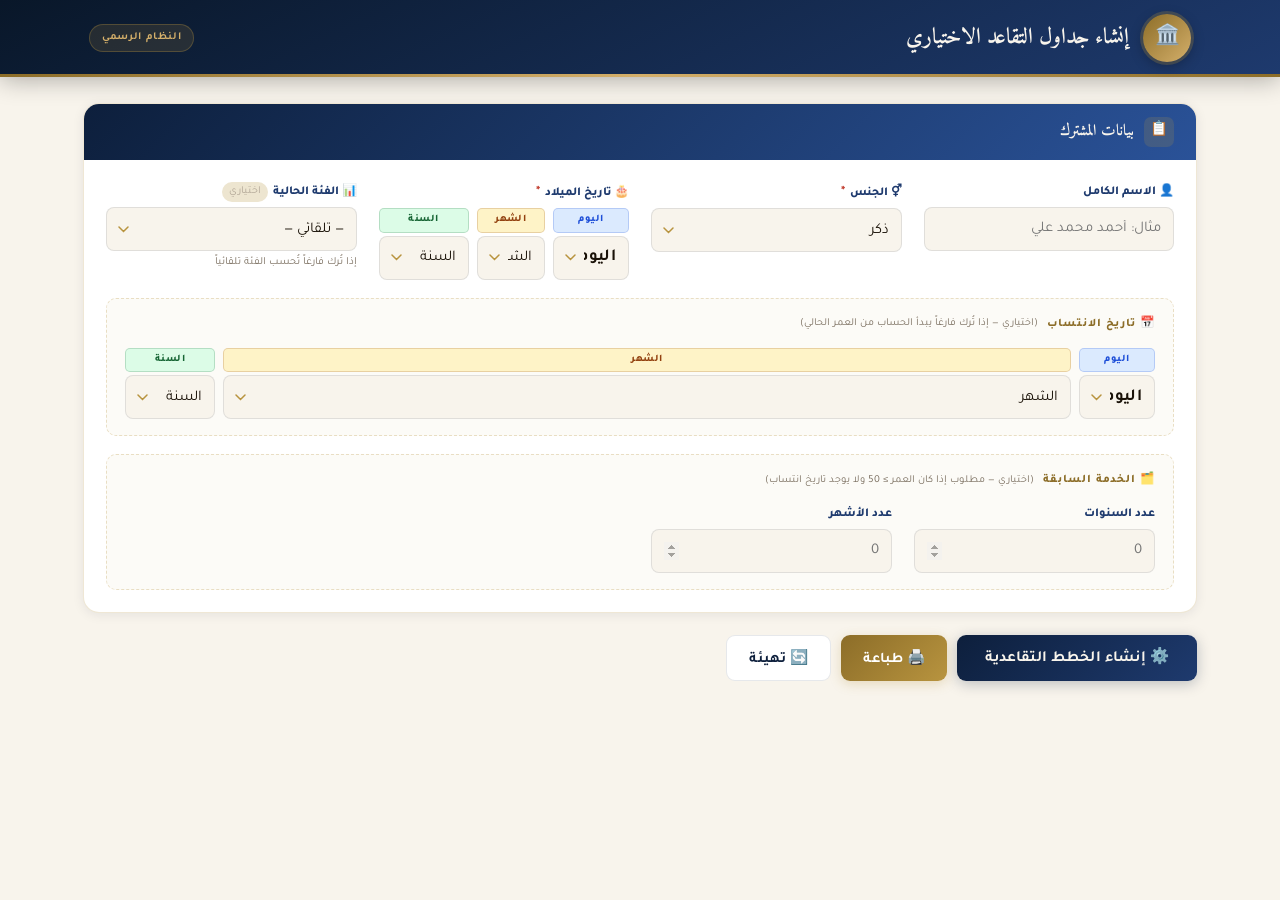
==== index.html @ d663cb8d "Add files via upload" ====
<!DOCTYPE html>
<html lang="ar" dir="rtl">
<head>
<meta charset="UTF-8">
<meta name="viewport" content="width=device-width, initial-scale=1.0">
<title>جداول التقاعد الاختياري</title>
<link href="https://fonts.googleapis.com/css2?family=Amiri:wght@400;700&family=Tajawal:wght@300;400;500;700;900&display=swap" rel="stylesheet">
<style>
/* ══════════════════════════════════════════
   DESIGN TOKENS
══════════════════════════════════════════ */
:root {
  --navy:      #0d1f3c;
  --navy-md:   #1e3a6e;
  --navy-lt:   #2a5298;
  --navy-pale: #eef2f9;
  --gold:      #b8943f;
  --gold-lt:   #d4af6a;
  --gold-dk:   #8c6d28;
  --gold-bg:   #fdf8ef;
  --cream:     #f8f4ec;
  --cream-dk:  #ede5d0;
  --white:     #ffffff;
  --ink:       #1a1208;
  --muted:     #7a6e5f;
  --muted-lt:  #b0a595;
  --green:     #2d6a4f;
  --green-lt:  #e8f5ee;
  --green-md:  #40916c;
  --red:       #8b2020;
  --red-lt:    #fdf0f0;
  --amber:     #c97a00;
  --amber-lt:  #fff8e6;
  --blue-day:  #1d4ed8;
  --blue-bg:   #dbeafe;
  --orange:    #92400e;
  --orange-bg: #fef3c7;
  --green-yr:  #166534;
  --green-bg:  #dcfce7;
  --brd:       rgba(13,31,60,.10);
  --brd-g:     rgba(184,148,63,.22);
  --sh1:       0 2px 12px rgba(13,31,60,.08);
  --sh2:       0 6px 28px rgba(13,31,60,.13);
  --sh3:       0 14px 48px rgba(13,31,60,.20);
  --r:         10px;
  --rl:        16px;
}

*, *::before, *::after { box-sizing: border-box; margin: 0; padding: 0; }
html { scroll-behavior: smooth; }

body {
  font-family: 'Tajawal', sans-serif;
  background: var(--cream);
  color: var(--ink);
  min-height: 100vh;
  line-height: 1.65;
  font-size: 15px;
}

/* ══════════════════════════════════════════
   HEADER
══════════════════════════════════════════ */
header {
  background: linear-gradient(155deg, #091729 0%, var(--navy-md) 100%);
  position: sticky; top: 0; z-index: 200;
  box-shadow: 0 2px 24px rgba(0,0,0,.32);
}
header::after {
  content: '';
  display: block;
  height: 3px;
  background: linear-gradient(90deg, var(--gold-dk) 0%, var(--gold-lt) 50%, var(--gold-dk) 100%);
}
.hdr {
  max-width: 1150px;
  margin: 0 auto;
  padding: 14px 24px 12px;
  display: flex;
  align-items: center;
  gap: 14px;
}
.hdr-logo {
  width: 48px; height: 48px;
  border-radius: 50%;
  background: linear-gradient(135deg, var(--gold-dk) 0%, var(--gold-lt) 100%);
  display: flex; align-items: center; justify-content: center;
  font-size: 20px; flex-shrink: 0;
  box-shadow: 0 0 0 3px rgba(184,148,63,.25), 0 4px 14px rgba(0,0,0,.3);
}
.hdr-text h1 {
  font-family: 'Amiri', serif;
  font-size: 1.38rem;
  color: var(--cream);
  font-weight: 700;
  line-height: 1.25;
}
.hdr-text p {
  font-size: .72rem;
  color: var(--gold-lt);
  margin-top: 1px;
  font-weight: 300;
  letter-spacing: .04em;
}
.hdr-badge {
  margin-right: auto;
  background: rgba(184,148,63,.15);
  border: 1px solid rgba(184,148,63,.3);
  color: var(--gold-lt);
  font-size: .67rem; font-weight: 700;
  padding: 4px 12px; border-radius: 20px;
  letter-spacing: .06em; white-space: nowrap;
}

/* ══════════════════════════════════════════
   LAYOUT
══════════════════════════════════════════ */
main { max-width: 1150px; margin: 0 auto; padding: 26px 18px 80px; }

/* ══════════════════════════════════════════
   CARD
══════════════════════════════════════════ */
.card {
  background: var(--white);
  border-radius: var(--rl);
  box-shadow: var(--sh1);
  border: 1px solid var(--brd-g);
  margin-bottom: 22px;
  overflow: hidden;
}
.card-head {
  padding: 13px 22px;
  background: linear-gradient(135deg, var(--navy) 0%, var(--navy-lt) 100%);
  display: flex; align-items: center; gap: 10px;
}
.card-head-icon {
  width: 30px; height: 30px;
  border-radius: 7px;
  background: rgba(184,148,63,.18);
  display: flex; align-items: center; justify-content: center;
  font-size: .9rem; flex-shrink: 0;
}
.card-head h2 {
  font-family: 'Amiri', serif;
  font-size: .98rem; color: var(--cream); font-weight: 700;
}
.card-body { padding: 22px 22px; }

/* ══════════════════════════════════════════
   FORM GRID
══════════════════════════════════════════ */
.form-grid {
  display: grid;
  grid-template-columns: repeat(auto-fill, minmax(235px, 1fr));
  gap: 18px 22px;
}
.field { display: flex; flex-direction: column; gap: 5px; }
.field-lbl {
  font-size: .76rem; font-weight: 800;
  color: var(--navy-md);
  display: flex; align-items: center; gap: 5px;
}
.field-lbl .req { color: #c0392b; font-size: .8rem; }
.field-lbl .opt {
  font-weight: 400; color: var(--muted-lt); font-size: .67rem;
  background: var(--cream-dk); padding: 1px 7px; border-radius: 10px;
}
.field-hint { font-size: .68rem; color: var(--muted); line-height: 1.35; }

/* base control */
.ctrl {
  height: 44px;
  border: 1.5px solid var(--brd);
  border-radius: 8px;
  padding: 0 12px;
  font-family: 'Tajawal', sans-serif;
  font-size: .93rem; color: var(--ink);
  background: var(--cream);
  outline: none; width: 100%;
  transition: border-color .18s, box-shadow .18s, background .18s;
  appearance: none; -webkit-appearance: none;
}
.ctrl:focus {
  border-color: var(--gold);
  box-shadow: 0 0 0 3px rgba(184,148,63,.14);
  background: var(--white);
}
select.ctrl {
  background-image: url("data:image/svg+xml,%3Csvg xmlns='http://www.w3.org/2000/svg' width='11' height='7'%3E%3Cpath d='M1 1l4.5 4.5L10 1' stroke='%23b8943f' stroke-width='1.5' fill='none' stroke-linecap='round'/%3E%3C/svg%3E");
  background-repeat: no-repeat;
  background-position: left 11px center;
  padding-left: 30px;
  cursor: pointer;
}
input[type="number"].ctrl::-webkit-inner-spin-button,
input[type="number"].ctrl::-webkit-outer-spin-button { opacity: .5; }

/* ── DATE BLOCK ── */
.date-slots { display: flex; gap: 8px; align-items: flex-start; }
.date-slot  { display: flex; flex-direction: column; gap: 3px; }
.date-slot.slot-day   { width: 76px; flex-shrink: 0; }
.date-slot.slot-month { flex: 1; }
.date-slot.slot-year  { width: 90px; flex-shrink: 0; }

.slot-pill {
  font-size: .63rem; font-weight: 800;
  text-align: center; padding: 3px 6px;
  border-radius: 5px; letter-spacing: .04em;
  border: 1px solid transparent;
  user-select: none;
}
.slot-day   .slot-pill { background: var(--blue-bg);   color: var(--blue-day);  border-color: rgba(29,78,216,.2); }
.slot-month .slot-pill { background: var(--orange-bg); color: var(--orange);    border-color: rgba(146,64,14,.2); }
.slot-year  .slot-pill { background: var(--green-bg);  color: var(--green-yr);  border-color: rgba(22,101,52,.2); }

/* focused border matches pill color */
.slot-day   .ctrl:focus { border-color: var(--blue-day);  box-shadow: 0 0 0 3px rgba(29,78,216,.12); }
.slot-month .ctrl:focus { border-color: #d97706;           box-shadow: 0 0 0 3px rgba(217,119,6,.12); }
.slot-year  .ctrl:focus { border-color: #16a34a;           box-shadow: 0 0 0 3px rgba(22,163,74,.12); }

/* day number input */
select#birthDay, select#joinDay {
  text-align: center;
  font-size: 1.05rem;
  font-weight: 700;
  letter-spacing: .02em;
}

/* ── SUB GROUP ── */
.sub-group {
  grid-column: 1 / -1;
  display: grid;
  grid-template-columns: repeat(auto-fill, minmax(235px, 1fr));
  gap: 16px 22px;
  padding: 16px 18px;
  background: rgba(184,148,63,.04);
  border-radius: 10px;
  border: 1px dashed rgba(184,148,63,.28);
}
.sub-title {
  grid-column: 1 / -1;
  font-size: .72rem; font-weight: 800;
  color: var(--gold-dk);
  text-transform: uppercase; letter-spacing: .08em;
  display: flex; align-items: center; gap: 5px;
  margin-bottom: -2px;
}
.sub-title .sub-opt {
  font-weight: 400; font-size: .67rem;
  text-transform: none; letter-spacing: 0;
  color: var(--muted); margin-right: 4px;
}

/* ══════════════════════════════════════════
   TOOLBAR
══════════════════════════════════════════ */
.toolbar {
  display: flex; gap: 10px; flex-wrap: wrap;
  margin-bottom: 8px;
}
.btn {
  display: inline-flex; align-items: center; gap: 7px;
  padding: 11px 22px; border-radius: 9px;
  font-family: 'Tajawal', sans-serif;
  font-size: .92rem; font-weight: 700;
  cursor: pointer; border: none;
  transition: all .18s; letter-spacing: .01em;
}
.btn:active { transform: scale(.97); }
.btn-generate {
  background: linear-gradient(135deg, var(--navy) 0%, var(--navy-md) 100%);
  color: var(--cream);
  box-shadow: 0 3px 14px rgba(13,31,60,.25);
  padding: 12px 28px; font-size: .97rem;
}
.btn-generate:hover { transform: translateY(-2px); box-shadow: 0 6px 22px rgba(13,31,60,.32); }
.btn-pdf {
  background: linear-gradient(135deg, #c0392b 0%, #e74c3c 100%);
  color: var(--white);
  box-shadow: 0 3px 12px rgba(192,57,43,.3);
}
.btn-pdf:hover { transform: translateY(-1px); box-shadow: 0 5px 18px rgba(192,57,43,.4); }
.btn-print {
  background: linear-gradient(135deg, var(--gold-dk), var(--gold));
  color: var(--white);
  box-shadow: 0 3px 12px rgba(184,148,63,.28);
}
.btn-print:hover { transform: translateY(-1px); }
.btn-reset {
  background: var(--white); color: var(--navy);
  border: 1.5px solid var(--brd);
}
.btn-reset:hover { background: var(--cream-dk); }

.toolbar-note {
  font-size: .69rem; color: var(--muted);
  padding: 8px 14px;
  background: var(--navy-pale);
  border-radius: 7px;
  border-right: 3px solid var(--navy-md);
  line-height: 1.8; margin-bottom: 24px;
}

/* ══════════════════════════════════════════
   SUMMARY BAR
══════════════════════════════════════════ */
.sum-bar {
  background: linear-gradient(135deg, var(--navy) 0%, var(--navy-md) 100%);
  border-radius: var(--rl); margin-bottom: 24px;
  box-shadow: var(--sh2); border: 1px solid var(--brd-g);
  overflow: hidden;
}
.sum-bar-title {
  padding: 10px 20px;
  border-bottom: 1px solid rgba(184,148,63,.18);
  font-size: .7rem; font-weight: 700;
  color: var(--gold-lt);
  text-transform: uppercase; letter-spacing: .08em;
}
.sum-items { display: flex; flex-wrap: wrap; }
.sum-item {
  padding: 14px 20px; flex: 1; min-width: 130px;
  border-left: 1px solid rgba(184,148,63,.15);
  display: flex; flex-direction: column; gap: 2px;
}
.sum-item:last-child { border-left: none; }
.si-l { font-size: .62rem; color: var(--gold-lt); text-transform: uppercase; letter-spacing: .06em; font-weight: 600; }
.si-v { font-size: .97rem; color: var(--cream); font-weight: 700; font-family: 'Amiri', serif; }

/* ══════════════════════════════════════════
   PLAN CARDS
══════════════════════════════════════════ */
.plan-card {
  background: var(--white);
  border-radius: var(--rl);
  box-shadow: var(--sh1); border: 1px solid var(--brd-g);
  margin-bottom: 28px; overflow: hidden;
  page-break-inside: avoid;
  transition: box-shadow .22s, transform .22s;
}
.plan-card:hover { box-shadow: var(--sh3); transform: translateY(-2px); }

.plan-card.ac1 { border-top: 4px solid #2a5298; }
.plan-card.ac2 { border-top: 4px solid #2d6a4f; }
.plan-card.ac3 { border-top: 4px solid #b8943f; }
.plan-card.ac4 { border-top: 4px solid #9b3a4e; }
.plan-card.ac5 { border-top: 4px solid #5f3a8a; }

/* plan header */
.plan-hdr {
  padding: 15px 20px 13px;
  display: flex; align-items: center;
  justify-content: space-between; gap: 11px;
  border-bottom: 1px solid var(--brd);
}
.plan-hdr-l { display: flex; align-items: center; gap: 13px; }
.plan-icon {
  width: 46px; height: 46px; border-radius: 11px;
  display: flex; align-items: center; justify-content: center;
  font-size: 1.3rem; flex-shrink: 0;
}
.ic1 { background: linear-gradient(135deg,#1e3a6e,#3a6bc4); }
.ic2 { background: linear-gradient(135deg,#1b4d35,#2d9c6a); }
.ic3 { background: linear-gradient(135deg,#8c6d28,#d4a84b); }
.ic4 { background: linear-gradient(135deg,#6b2737,#c04d68); }
.ic5 { background: linear-gradient(135deg,#4a3060,#8a5fd4); }
.plan-seq  { font-size: .63rem; color: var(--muted-lt); text-transform: uppercase; letter-spacing: .08em; font-weight: 700; }
.plan-name { font-family: 'Amiri', serif; font-size: 1.12rem; font-weight: 700; color: var(--navy); line-height: 1.2; }
.plan-desc { font-size: .73rem; color: var(--muted); margin-top: 2px; }

/* stats strip */
.plan-stats {
  display: flex; flex-wrap: wrap;
  background: linear-gradient(180deg, var(--cream) 0%, #ede8da 100%);
  border-bottom: 1px solid var(--brd-g);
}
.pst {
  flex: 1; min-width: 95px;
  padding: 13px 12px;
  border-left: 1px solid var(--brd-g);
  display: flex; flex-direction: column; gap: 3px;
  text-align: center;
}
.pst:last-child { border-left: none; }
.pst-l { font-size: .61rem; color: var(--muted); text-transform: uppercase; letter-spacing: .05em; font-weight: 700; }
.pst-v { font-size: 1.08rem; color: var(--navy); font-weight: 900; font-family: 'Amiri', serif; }
.pst-s { font-size: .63rem; color: var(--muted-lt); }
.pst-v.g { color: var(--green); }
.pst-v.w { color: var(--amber); }
.pst-v.b { color: var(--red);   }

/* plan body */
.plan-body { padding: 19px 21px 22px; }

.plan-user-row {
  display: flex; flex-wrap: wrap; gap: 14px;
  padding: 9px 13px; margin-bottom: 15px;
  background: var(--navy-pale);
  border-radius: 7px; border-right: 3px solid var(--navy-md);
}
.plan-user-row span { font-size: .74rem; color: var(--navy); }
.plan-user-row span b { color: var(--navy-md); }

/* detail rows */
.drows { display: flex; flex-direction: column; margin-bottom: 15px; }
.dr {
  display: flex; justify-content: space-between; align-items: baseline;
  padding: 7px 0; border-bottom: 1px dashed rgba(13,31,60,.07);
  font-size: .86rem; gap: 14px;
}
.dr:last-child { border-bottom: none; }
.dk { color: var(--muted); font-weight: 500; flex-shrink: 0; }
.dv { font-weight: 700; color: var(--navy); text-align: left; }
.dv.g { color: var(--green); font-size: 1rem; }
.dv.w { color: var(--amber); }
.dv.b { color: var(--red);   }

.rpill {
  display: flex; align-items: center; gap: 7px;
  background: var(--amber-lt); border: 1px solid rgba(201,122,0,.22);
  color: var(--amber); padding: 7px 13px; border-radius: 7px;
  font-size: .77rem; font-weight: 600; margin-bottom: 16px;
}

/* table */
.tbl-head {
  display: flex; align-items: center; gap: 10px;
  margin-bottom: 8px; flex-wrap: wrap;
}
.tbl-head h4 {
  font-size: .74rem; font-weight: 800;
  color: var(--navy-md);
  text-transform: uppercase; letter-spacing: .07em;
}
.tleg { display: flex; gap: 10px; flex-wrap: wrap; margin-right: auto; }
.tleg-i { display: flex; align-items: center; gap: 4px; font-size: .63rem; color: var(--muted); font-weight: 600; }
.tdot { width: 10px; height: 10px; border-radius: 2px; }
.ldy { background: #fff9e0; border: 1px solid #f0c040; }
.ldg { background: var(--green-lt); border: 1px solid var(--green-md); }

.tbl-wrap { overflow-x: auto; border-radius: 8px; border: 1px solid var(--brd); }
.ctbl { width: 100%; border-collapse: collapse; font-size: .81rem; direction: rtl; }
.ctbl thead tr { background: var(--navy); }
.ctbl th {
  padding: 10px 13px; text-align: center;
  color: var(--cream); font-weight: 700; font-size: .71rem; letter-spacing: .03em;
}
.ctbl th:first-child { text-align: right; padding-right: 16px; }
.ctbl td {
  padding: 8px 13px; text-align: center;
  border-bottom: 1px solid rgba(13,31,60,.045);
}
.ctbl td:first-child { text-align: right; font-weight: 600; padding-right: 16px; }
.ctbl tbody tr:nth-child(even) td { background: rgba(248,244,236,.6); }
.ctbl tbody tr:hover td { background: rgba(184,148,63,.07); }
.ctbl .r5   td { background: #fff9e0 !important; font-weight: 700; }
.ctbl .rret td { background: var(--green-lt) !important; color: var(--green); font-weight: 800; }
.cpill {
  display: inline-block; padding: 2px 10px;
  border-radius: 12px; font-size: .74rem; font-weight: 700;
  background: var(--navy-pale); color: var(--navy-md);
}
.cpill.c15 { background: var(--green-lt); color: var(--green); }

/* copy button */
.copy-btn {
  display: inline-flex; align-items: center; gap: 5px;
  padding: 8px 15px; border-radius: 7px;
  font-family: 'Tajawal', sans-serif;
  font-size: .77rem; font-weight: 700;
  cursor: pointer;
  border: 1.5px solid var(--brd-g);
  background: rgba(184,148,63,.06); color: var(--gold-dk);
  transition: all .17s; flex-shrink: 0;
}
.copy-btn:hover { background: var(--gold); color: var(--white); border-color: var(--gold); }
.copy-btn.done { background: var(--green); color: var(--white); border-color: var(--green); }

/* alert */
.alert {
  padding: 12px 16px; border-radius: 8px;
  font-size: .85rem; margin-bottom: 16px;
  display: flex; align-items: flex-start; gap: 8px;
  line-height: 1.5; border-right: 4px solid;
}
.al-w { background: var(--amber-lt); border-color: var(--amber); color: #6b3d00; }
.al-e { background: var(--red-lt);   border-color: var(--red);   color: var(--red); }

/* toast */
#toast {
  position: fixed; bottom: 30px; left: 50%; transform: translateX(-50%);
  background: var(--green); color: var(--white);
  padding: 10px 24px; border-radius: 30px;
  font-size: .85rem; font-weight: 700;
  box-shadow: 0 6px 24px rgba(0,0,0,.2);
  opacity: 0; pointer-events: none;
  transition: opacity .3s;
  z-index: 9999;
}
#toast.show { opacity: 1; }

/* ══════════════════════════════════════════
   PRINT
══════════════════════════════════════════ */
@media print {
  .no-print { display: none !important; }
  body { background: #fff; }
  header {
    background: #0d1f3c !important; position: static;
    -webkit-print-color-adjust: exact; print-color-adjust: exact;
  }
  .plan-card { page-break-inside: avoid; box-shadow: none; border: 1px solid #ccc; transform: none; }
  main { padding: 0; }
  .sum-bar, .plan-stats, .ctbl thead tr, .ctbl .r5 td, .ctbl .rret td, .plan-icon {
    -webkit-print-color-adjust: exact; print-color-adjust: exact;
  }
}

/* ══════════════════════════════════════════
   RESPONSIVE
══════════════════════════════════════════ */
@media (max-width: 640px) {
  .hdr-text h1 { font-size: 1.05rem; }
  .hdr-badge   { display: none; }
  .sum-items   { flex-direction: column; }
  .sum-item    { border-left: none; border-bottom: 1px solid rgba(184,148,63,.15); }
  .plan-stats  { flex-direction: column; }
  .pst         { border-left: none; border-bottom: 1px solid var(--brd-g); }
}

/* ══════════════════════════════════════════
   PLAN NAVIGATION BAR
══════════════════════════════════════════ */
.plan-nav {
  position: fixed; bottom: 0; left: 0; right: 0;
  background: linear-gradient(135deg, var(--navy) 0%, var(--navy-md) 100%);
  border-top: 2px solid var(--gold);
  box-shadow: 0 -4px 24px rgba(13,31,60,.3);
  z-index: 300; padding: 8px 16px 10px;
}
.plan-nav-wrap {
  max-width: 1150px; margin: 0 auto;
  display: flex; align-items: center; gap: 10px;
}
.pnav-label {
  font-size: .7rem; font-weight: 700;
  color: var(--gold-lt); white-space: nowrap; flex-shrink: 0;
}
.plan-nav-inner {
  display: flex; gap: 7px; overflow-x: auto; flex: 1;
  scrollbar-width: none; padding-bottom: 1px;
}
.plan-nav-inner::-webkit-scrollbar { display: none; }
.pnav-btn {
  flex-shrink: 0;
  padding: 7px 14px; border-radius: 8px;
  font-family: 'Tajawal', sans-serif;
  font-size: .8rem; font-weight: 700;
  cursor: pointer;
  border: 1.5px solid rgba(184,148,63,.25);
  background: rgba(255,255,255,.07); color: var(--cream);
  transition: all .18s; white-space: nowrap; line-height: 1.3;
}
.pnav-btn small { display: block; font-size: .63rem; font-weight: 400; opacity: .75; }
.pnav-btn:hover { background: rgba(184,148,63,.22); border-color: var(--gold-lt); }
.pnav-btn.active {
  background: var(--gold); color: var(--navy);
  border-color: var(--gold); box-shadow: 0 2px 10px rgba(184,148,63,.4);
}
.pnav-top {
  flex-shrink: 0;
  width: 34px; height: 34px; border-radius: 8px;
  background: rgba(255,255,255,.09); border: 1.5px solid rgba(184,148,63,.25);
  color: var(--cream); font-size: .9rem; cursor: pointer;
  display: flex; align-items: center; justify-content: center;
  transition: background .18s;
}
.pnav-top:hover { background: rgba(184,148,63,.25); }

/* Extra bottom padding so nav bar never covers content */
body.has-nav main { padding-bottom: 90px; }

/* ══════════════════════════════════════════
   MODAL – Plan selector
══════════════════════════════════════════ */
.modal-overlay {
  position: fixed; inset: 0; z-index: 1000;
  background: rgba(9,23,41,.72);
  display: flex; align-items: center; justify-content: center;
  padding: 16px;
  animation: fadeIn .18s ease;
}
@keyframes fadeIn { from{opacity:0} to{opacity:1} }
.modal {
  background: var(--white); border-radius: var(--rl);
  box-shadow: var(--sh3); border: 1px solid var(--brd-g);
  width: 100%; max-width: 460px;
  overflow: hidden; animation: slideUp .2s ease;
}
@keyframes slideUp { from{transform:translateY(24px);opacity:0} to{transform:none;opacity:1} }
.modal-head {
  background: linear-gradient(135deg, var(--navy), var(--navy-lt));
  padding: 14px 20px;
  display: flex; align-items: center; justify-content: space-between;
}
.modal-head h3 {
  font-family: 'Amiri', serif; font-size: 1.05rem;
  color: var(--cream); font-weight: 700;
}
.modal-close {
  width: 28px; height: 28px; border-radius: 6px;
  background: rgba(255,255,255,.1); border: none;
  color: var(--cream); font-size: 1.1rem; cursor: pointer;
  display: flex; align-items: center; justify-content: center;
  transition: background .15s;
}
.modal-close:hover { background: rgba(255,255,255,.22); }
.modal-body { padding: 18px 20px; }
.modal-subtitle {
  font-size: .76rem; color: var(--muted); margin-bottom: 14px; line-height: 1.5;
}
.modal-plans { display: flex; flex-direction: column; gap: 9px; margin-bottom: 18px; }
.modal-plan-row {
  display: flex; align-items: center; gap: 12px;
  padding: 10px 13px; border-radius: 9px;
  border: 1.5px solid var(--brd); cursor: pointer;
  transition: all .16s; user-select: none;
  background: var(--cream);
}
.modal-plan-row:hover { border-color: var(--gold); background: var(--gold-bg); }
.modal-plan-row.selected { border-color: var(--gold); background: var(--gold-bg); box-shadow: 0 2px 10px rgba(184,148,63,.18); }
.modal-plan-chk {
  width: 20px; height: 20px; border-radius: 5px;
  border: 2px solid var(--muted-lt); flex-shrink: 0;
  display: flex; align-items: center; justify-content: center;
  font-size: .75rem; transition: all .15s;
}
.modal-plan-row.selected .modal-plan-chk {
  background: var(--gold); border-color: var(--gold); color: var(--white);
}
.modal-plan-info { flex: 1; }
.modal-plan-name { font-weight: 700; font-size: .88rem; color: var(--navy); }
.modal-plan-meta { font-size: .71rem; color: var(--muted); margin-top: 1px; }
.modal-plan-pension { font-weight: 800; font-size: .9rem; color: var(--green); white-space: nowrap; }
.modal-footer {
  padding: 12px 20px 16px;
  display: flex; gap: 9px; justify-content: flex-end;
  border-top: 1px solid var(--brd);
}
.modal-select-all {
  margin-right: auto;
  background: none; border: 1.5px solid var(--brd);
  border-radius: 7px; padding: 8px 14px;
  font-family: 'Tajawal', sans-serif; font-size: .8rem; font-weight: 700;
  color: var(--navy); cursor: pointer; transition: all .15s;
}
.modal-select-all:hover { border-color: var(--gold); color: var(--gold-dk); }
.btn-modal-confirm {
  background: linear-gradient(135deg, var(--navy), var(--navy-md));
  color: var(--cream); border: none; border-radius: 8px;
  padding: 9px 20px; font-family: 'Tajawal', sans-serif;
  font-size: .88rem; font-weight: 700; cursor: pointer;
  transition: all .18s; display: flex; align-items: center; gap: 6px;
}
.btn-modal-confirm:hover { transform: translateY(-1px); box-shadow: var(--sh2); }
.btn-modal-cancel {
  background: var(--cream-dk); border: none; border-radius: 8px;
  padding: 9px 16px; font-family: 'Tajawal', sans-serif;
  font-size: .88rem; font-weight: 600; color: var(--navy);
  cursor: pointer; transition: background .15s;
}
.btn-modal-cancel:hover { background: var(--cream); }
.share-link-box {
  background: var(--navy-pale); border: 1.5px solid var(--brd);
  border-radius: 8px; padding: 10px 13px; margin-top: 12px;
  font-size: .78rem; font-family: monospace; color: var(--navy-md);
  word-break: break-all; direction: ltr; text-align: left;
}
.share-copy-btn {
  width: 100%; margin-bottom: 9px;
  background: var(--green); color: var(--white); border: none;
  border-radius: 7px; padding: 11px 9px; font-family: 'Tajawal', sans-serif;
  font-size: .92rem; font-weight: 700; cursor: pointer; transition: all .15s;
  display: flex; align-items: center; justify-content: center; gap: 6px;
}
.share-copy-btn:hover { opacity: .88; transform: translateY(-1px); }
.share-copy-btn.copied { background: var(--navy-md); }

/* modal متجاوب للهاتف */
@media (max-width: 480px) {
  .modal { border-radius: 16px 16px 0 0; max-height: 90vh; overflow-y: auto; }
  .modal-overlay { align-items: flex-end; padding: 0; }
  .modal-body { padding: 14px 16px; }
  .modal-footer { padding: 10px 16px 20px; flex-wrap: wrap; }
  .modal-footer .btn-modal-confirm,
  .modal-footer .btn-modal-cancel { flex: 1; justify-content: center; }
  .share-link-box { font-size: .68rem; padding: 8px 10px; }
}
.btn-share {
  background: linear-gradient(135deg, #16a34a 0%, #22c55e 100%);
  color: var(--white);
  box-shadow: 0 3px 12px rgba(22,163,74,.28);
}
.btn-share:hover { transform: translateY(-1px); box-shadow: 0 5px 18px rgba(22,163,74,.4); }

.btn-copyall {
  background: linear-gradient(135deg, #7c3aed 0%, #9f67fa 100%);
  color: var(--white);
  box-shadow: 0 3px 12px rgba(124,58,237,.28);
}
.btn-copyall:hover { transform: translateY(-1px); box-shadow: 0 5px 18px rgba(124,58,237,.4); }
</style>
</head>
<body>

<!-- ══════ HEADER ══════ -->
<header>
  <div class="hdr">
    <div class="hdr-logo">🏛️</div>
    <div class="hdr-text">
      <h1>إنشاء جداول التقاعد الاختياري</h1>
    </div>
    <div class="hdr-badge no-print">النظام الرسمي</div>
  </div>
</header>

<main>

<!-- ══════ FORM ══════ -->
<div class="card no-print">
  <div class="card-head">
    <div class="card-head-icon">📋</div>
    <h2>بيانات المشترك</h2>
  </div>
  <div class="card-body">
    <div class="form-grid">

      <!-- الاسم -->
      <div class="field">
        <div class="field-lbl">👤 الاسم الكامل</div>
        <input class="ctrl" type="text" id="nameInput" placeholder="مثال: أحمد محمد علي">
      </div>

      <!-- الجنس -->
      <div class="field">
        <div class="field-lbl">⚥ الجنس <span class="req">*</span></div>
        <select class="ctrl" id="genderSelect">
          <option value="male">ذكر</option>
          <option value="female">أنثى</option>
        </select>
      </div>

      <!-- تاريخ الميلاد -->
      <div class="field">
        <div class="field-lbl">🎂 تاريخ الميلاد <span class="req">*</span></div>
        <div class="date-slots">
          <div class="date-slot slot-day">
            <div class="slot-pill">اليوم</div>
            <select class="ctrl" id="birthDay"></select>
          </div>
          <div class="date-slot slot-month">
            <div class="slot-pill">الشهر</div>
            <select class="ctrl" id="birthMonth"></select>
          </div>
          <div class="date-slot slot-year">
            <div class="slot-pill">السنة</div>
            <select class="ctrl" id="birthYear"></select>
          </div>
        </div>
      </div>

      <!-- الفئة الحالية -->
      <div class="field">
        <div class="field-lbl">📊 الفئة الحالية <span class="opt">اختياري</span></div>
        <select class="ctrl" id="currentCategory"></select>
        <div class="field-hint">إذا تُرك فارغاً تُحسب الفئة تلقائياً</div>
      </div>

      <!-- تاريخ الانتساب -->
      <div class="sub-group">
        <div class="sub-title">
          📅 تاريخ الانتساب
          <span class="sub-opt">(اختياري — إذا تُرك فارغاً يبدأ الحساب من العمر الحالي)</span>
        </div>
        <div class="field" style="grid-column:1/-1">
          <div class="date-slots">
            <div class="date-slot slot-day">
              <div class="slot-pill">اليوم</div>
              <select class="ctrl" id="joinDay"></select>
            </div>
            <div class="date-slot slot-month">
              <div class="slot-pill">الشهر</div>
              <select class="ctrl" id="joinMonth"></select>
            </div>
            <div class="date-slot slot-year">
              <div class="slot-pill">السنة</div>
              <select class="ctrl" id="joinYear"></select>
            </div>
          </div>
        </div>
      </div>

      <!-- الخدمة السابقة -->
      <div class="sub-group">
        <div class="sub-title">
          🗂️ الخدمة السابقة
          <span class="sub-opt">(اختياري — مطلوب إذا كان العمر ≥ 50 ولا يوجد تاريخ انتساب)</span>
        </div>
        <div class="field">
          <div class="field-lbl">عدد السنوات</div>
          <input class="ctrl" type="number" id="priorYears" min="0" max="40" placeholder="0">
        </div>
        <div class="field">
          <div class="field-lbl">عدد الأشهر</div>
          <input class="ctrl" type="number" id="priorMonths" min="0" max="11" placeholder="0">
        </div>
      </div>

    </div>
  </div>
</div>

<!-- ══════ TOOLBAR ══════ -->
<div class="no-print">
  <div class="toolbar">
    <button class="btn btn-generate" id="calcBtn">⚙️ إنشاء الخطط التقاعدية</button>
    <button class="btn btn-pdf"      id="pdfBtn"     style="display:none">📄 تصدير PDF</button>
    <button class="btn btn-share"    id="shareBtn"   style="display:none">🔗 مشاركة</button>
    <button class="btn btn-copyall"  id="copyAllBtn" style="display:none">📋 نسخ الكل</button>
    <button class="btn btn-print"    id="printBtn">🖨️ طباعة</button>
    <button class="btn btn-reset"    id="resetBtn">🔄 تهيئة</button>
  </div>
</div>

<div id="results"></div>
</main>

<div id="toast">✅ تم النسخ</div>

<!-- ══════ PLAN NAVIGATION BAR ══════ -->
<div id="planNav" class="plan-nav no-print" style="display:none">
  <div class="plan-nav-wrap">
    <span class="pnav-label">🗂️ انتقل:</span>
    <div class="plan-nav-inner" id="planNavBtns"></div>
    <button class="pnav-top" onclick="window.scrollTo({top:0,behavior:'smooth'})" title="أعلى الصفحة">⬆</button>
  </div>
</div>

<!-- ══════ PLAN SELECTOR MODAL ══════ -->
<div id="planSelectorModal" class="modal-overlay" style="display:none">
  <div class="modal">
    <div class="modal-head">
      <h3 id="modalTitle">📄 اختر الخطط للتصدير</h3>
      <button class="modal-close" id="modalCloseBtn">✕</button>
    </div>
    <div class="modal-body">
      <div class="modal-subtitle" id="modalSubtitle">اختر الخطط التي تريد تضمينها في ملف PDF</div>
      <div class="modal-plans" id="modalPlansList"></div>
      <div id="shareLinkContainer" style="display:none">
        <button class="share-copy-btn" id="shareLinkCopyBtn">📋 نسخ الرابط</button>
        <div class="share-link-box" id="shareLinkBox"></div>
      </div>
    </div>
    <div class="modal-footer">
      <button class="modal-select-all" id="modalSelectAll">تحديد الكل</button>
      <button class="btn-modal-cancel" id="modalCancelBtn">إلغاء</button>
      <button class="btn-modal-confirm" id="modalConfirmBtn">📄 تصدير</button>
    </div>
  </div>
</div>

<!-- ══════════════════════════════════════════════════════
     JAVASCRIPT
══════════════════════════════════════════════════════ -->
<script>
(function () {
'use strict';

/* ─────────────────────────────────────
   CONSTANTS
───────────────────────────────────── */
const QR_LINK = 'https://linktr.ee/Daman2026';
const QR_B64  = '/9j/4AAQSkZJRgABAQAAAQABAAD/[base64]/2wBDAAMCAgMCAgMDAwMEAwMEBQgFBQQEBQoHBwYIDAoMDAsKCwsNDhIQDQ4RDgsLEBYQERMUFRUVDA8XGBYUGBIUFRT/2wBDAQMEBAUEBQkFBQkUDQsNFBQUFBQUFBQUFBQUFBQUFBQUFBQUFBQUFBQUFBQUFBQUFBQUFBQUFBQUFBQUFBQUFBT/wAARCAIAAgADASIAAhEBAxEB/8QAGwABAQEBAQEBAQAAAAAAAAAAAAkIBwoGBQT/xABJEAABAAcDBQsLAwIGAwEBAAAAAQIDBAUGBwgREgkTFBk4FRYhMVZXdoWVtNQXGEdnlqWmtcTT5CIyMyRBJSYpRWFjJyg0RiP/xAAUAQEAAAAAAAAAAAAAAAAAAAAA/8QAFBEBAAAAAAAAAAAAAAAAAAAAAP/[base64]/JO/HfLp3+7aDo2j6P/ANDXHi0j/i7D/e/gyrrzvUn8V/hDLnehPrv6AlWBVTXnepP4r/CGvO9SfxX+ESrAFVNed6k/iv8ACGvO9SfxX+ESrAFVNed6k/iv8Ia871J/Ff4RKsAVU153qT+K/wAIa871J/Ff4RKsAVU153qT+K/whrzvUn8V/hEqwBVTXnepP4r/AAjv9inKQ+eDVOKyb5O96WgwVrF9N3b03HgbsGWbwaOzuvz9+LEn9t13DeiFhv8AyKm1PNPQx6784gWpMq257c/mXbyf8k78d8unf7toOjaPo/8A0NceLSP+LsP97+DVRKvLnehPrv6ABrzvUn8V/hG1LFNq3zwaWRWct629LQY01hGhboabjwMGDXOY80zuvz92HCn9t9/DcjzrlqcipssTT0zeu4uIG/zAFqPKt+bXXaZqceS7fHuLov8Aie+HRc9nnVk3/i0VfDdncP7k34b+C+5G/wAgDlR9uypvVnyt0A1VrzvUn8V/hFKaTz15UKWSbOWg7mb4oK5RfQs7ndH0hgo1zePCriw47sWFF919yOI8wR6U7J2yxRvoZBu4sQOqkq9ed6k/iv8ACKqHlXAqprzvUn8V/hDXnepP4r/CJVgC1NlzKt+cpXaWaceS7e5u1pX+J74dKzOZdWrf+LRVMV+aw/uRdiv4brk7/IA5Ljbspl1n8rey/wAAAAAAAAABgC1HlW/NrrtM1OPJdvj3F0X/ABPfDouezzqyb/xaKvhuzuH9yb8N/BfcjlWvO9SfxX+EZVyo+3ZU3qz5W6GVQKqa871J/Ff4Q153qT+K/wAIlWAKqa871J/Ff4Q153qT+K/wiVYAqprzvUn8V/hDXnepP4r/AAiVYAqprzvUn8V/hDXnepP4r/CJVgCqmvO9SfxX+ENed6k/iv8ACJVgCqmvO9SfxX+EbUsU2rfPBpZFZy3rb0tBjTWEaFuhpuPAwYNc5jzTO6/P3YcKf2338NyPOuWpyKmyxNPTN67i4gb/AAAAAAAAAAAAAAAAAAAAAAEq8ud6E+u/oCVZVTLnehPrv6AlWBQnJ6ZPSnVrOi8am+b41NEOiTlMDaFM2UEenZkxSyUdnZqhZKGju0TixNl0X3oRchHBxpTqDUqUQ5U1A7RcfBjIqbLE09M3ruLib/[base64]/kVNqeaehj135xMAG/8iptTzT0Meu/OIFqTP9q2xTI9sHetvyiswQze7pWibhPDBlj0jM485nWLS+7MKXXXca19/BdoAAYA1KlEOVNQO0XHwZxStda45kmZqdaRUidYfMctxpyUmt4ep1ZrvT4o9Nl2jqsoos7Lu6iGSFHJklCEqJWxLL/qShKEIrURWy1e1PK3Qx178/ANdXW/ktT/ALOfvGGP691rjlomrEdqFMjrD3KNRjMaQwhbNdm7q5pgzYK4FV111kXqslUpvWTwpTxI4EfAAAbfp7ldqw01kCWpQhktyO3hsAhjtCnVq9uD4s2XZMGSrJRZdKr2qhKyVVEJSlCEIvvuQjiMQADf+urrfyWp/wBnP3jDAAAAAAaqyXG3ZTLrP5W9l/iAOS427KZdZ/K3sv8AAAABirKQ21p4sfeTvebCpfie+LdHS93Xdu1waPouDN5pszuvz6999/Erddw34r11db+S1P8As5+8YdVy53oT67+gJVgegjJ6WoJqtZ0XjU3zfD4PDok5TA2hTNlBGLVkxSyUdnZqhZKGjVonFibLovvQi5CODjSnUBgDIqbLE09M3ruLib/AgDlR9uypvVnyt0MqmqsqPt2VN6s+VuhlUCulEMkTR6pVF5Bm+JzJPDCJR+X4fFXpk6P7mqxUat3Zm1XVUQs6LJQqhZdKEISlKbrr0p4z7XUqUQ5U1A7RcfBmqrJ2yxRvoZBu4sTqoGANSpRDlTUDtFx8GNSpRDlTUDtFx8Gb/AGANSpRDlTUDtFx8GNSpRDlTUDtFx8Gb/AGANSpRDlTUDtFx8GNSpRDlTUDtFx8Gb/AGANSpRDlTUDtFx8GYqykNimR7H3k73mxWYInvi3R0vd14YNcGj6LgzeaYs7r8+vfffxK3XcN91CVeXO9CfXf0AEqy1ORU2WJp6ZvXcXEisWpyKmyxNPTN67i4gb/AAAAAAAAAAAAAAAAAAAAAAEq8ud6E+u/oCVZVTLnehPrv6AlWBanIqbLE09M3ruLib/MAZFTZYmnpm9dxcTf4EgLetvWu1FrWM8ybJs87jS3DdB0Ry3IcG+bzjg7tV/1tWCy6b12i6eFZN19yOBCEHANaPad5zfcEL8MMqPt2VN6s+VuhlUDVWtHtO85vuCF+GGtHtO85vuCF+GMqgDVWtHtO85vuCF+GPv7PWUetEzzX2mktxuoemwWMTNDIe/O24kOZ55g1embNopiUd0LK3qrJReqlCUX8CUJMLHVbJ21PRvpnBu/MQPSmZVyo+wnU3qz5o6GqjKuVH2E6m9WfNHQCAJv/IqbU809DHrvziYAN/5FTanmnoY9d+cQLUmAMq3ajqfZr8l3k4mbe5u1upp/9A6vWezOiZr+dkvhuzrT9t1+LhvuRdv8lXlzvQn139ABlXWj2nec33BC/DHFK117nu0TNTrMlQo7vgjTq5KQ9i86GwdsLBVdo0VUwsVFFU3LNWib0ov/AFcdyEXfAAAAABb6z1k4bO080CppMkbp5psajEswyIPzzu3EWeebtXVm0aL4VHhCqt6yyU3KoQhF/AhCCIJ6U7J2yxRvoZBu4sQOVarizFzZe/4p4karizFzZe/4p4k1UAMK2hcnDZ2kagVS5kglPNCjUHlmJxBxed24i0zLdk6tGjNfCu8JVWuWVQm5ZCUJu4UJQRBPSnax2WKydDIz3FseawD6qltUpnotPcMnKTYnuNMkNzuiPujsm+bzjJdkv+hqqsom9RoujhVTdfejhQhJoDWj2nec33BC/DGVQBWnJf2zKxWia+x+W6hThvggrrLLxEGLtuY5u2Fuq9OjNVfExYqLJuVatEXJTd+rivQi6n5FbIqbU809DHrvziWpA5VXSy5TC0puJ5R5Z3x7i5/QP696dczns3nf4GqmK/NM/wB192HguvTfyrVcWYubL3/[base64]/5FTanmnoY9d+cQLUkq8ud6E+u/oCqhKvLnehPrv6ACVZanIqbLE09M3ruLiRWLU5FTZYmnpm9dxcQN/gAAAAAAAAAAAAAAAAAAAAJV5c70J9d/QEqyqmXO9CfXf0BKsC1ORU2WJp6ZvXcXE3+YAyKmyxNPTN67i4m/wIA5Ufbsqb1Z8rdDKpqrKj7dlTerPlboZVAAAAdVsnbU9G+mcG78xOVHVbJ21PRvpnBu/MQPSmZVyo+wnU3qz5o6GqjKuVH2E6m9WfNHQCAJv/IqbU809DHrvziYAN/5FTanmnoY9d+cQLUkq8ud6E+u/oCqhKvLnehPrv6ACVYAAAAAelOydssUb6GQbuLE81h6U7J2yxRvoZBu4sQOqnms87Gt/PJUD2ofvunpTPKuBpSz1aFqnPtfaaSxM9S5wmOW41M0MhsUg0Wjz09Ob+6tnpmzbO7di0aJUasl1FllFlFkJVWVWShKEoSW/wDNOohzN0/9l3H7RAGydtT0b6ZwbvzE9KYGFco9Z6pZI1jGocblumkny/GnXc7R4jC4C6uzwxxRF2UWwNFGaFlb1VllU3J4ULJRxJIgl/sqPsJ1N6s+aOhAED6CSqhTVTWKtYnKEzRiVYk1Ypdmj5BH9q5tl2SVlVks0rs1lUpVSsoonDfdeqhP9kH2vnY1v55Kge1D9905UAK/ZGurE8VQ8r+/Kcpgm3Qdx9E3dijd90fHpuPN51dbDiwKX3XX4Vb+JBSolXkMfTZ1J9eVUAAACAOVH27Km9WfK3Qyqaqyo+3ZU3qz5W6GVQPSnZO2WKN9DIN3FidVOVWTtlijfQyDdxYnVQPKuAAAAAG/8iptTzT0Meu/OJgA3/kVNqeaehj135xAtSSry53oT67+gKqEq8ud6E+u/oAJVlqcipssTT0zeu4uJFYtTkVNliaemb13FxA3+AAAAAAAAAAAAAAAAAAAAAlXlzvQn139ASrKqZc70J9d/QEqwLU5FTZYmnpm9dxcTf5gDIqbLE09M3ruLib/AAIA5Ufbsqb1Z8rdDKpunKPWeqpzzbOqHG5bppOEwQV63O0eIwuAvTy7tsMOdlFsDRRmlVa5ZVZVNyeBKqUcaDNfmnVv5m6gey799oDlQOq+adW/mbqB7Lv32h5p1b+ZuoHsu/faA5UdVsnbU9G+mcG78xHmnVv5m6gey799o6VZksyVhgFpKlETidKJ4h0NcpthLy9Pj3Lj4yYsGSj4yWXaLrrM0IVVVVQlKVkpQhCEJSkD0EmVcqPsJ1N6s+aOhqoyrlR9hOpvVnzR0AgCb/[base64]/wC1Dj908+1puLOMftJVXicMfXeIw19m2LPLq+OjVVqxbsl3xqso0UXVSlCyqyqUJQshKUJQlCUAc1AOq+adW/mbqB7Lv32gFk7ano30zg3fmJ6Uzz12erPVU5Cr7TSZ5nppOEuS3BZmhkSikZi0BenVzcHVi9M2jZ4btmjNCjJkooqsususlCqqqqUpShCC3/nY0Q55Kf8AtQ4/dA5VlR9hOpvVnzR0IAlvso9aFpZPNjGocElupcnzBGnrc7R4dC486vLw2wxF2XWwM1GiVlrlVVlk3I4EKpTxIIggAfQSVT2aqlRVrDJQlmMTVEmTFLy0c4I4NXxsoyQsqqlolRmqslCqFl1EYrrr1kI/ug+1806t/[base64]/M3UD2XfvtAcqB1XzTq38zdQPZd++0PNOrfzN1A9l377QHKjf8AkVNqeaehj135xMq+adW/mbqB7Lv32jb+SJohUWmtpKZInN8gzRKsNayk8uzN8jcGeXNiu1S+OayGaF2iiqErJVUXThvvuVSn+yQK6Eq8ud6E+u/oCqhKvLnehPrv6ACVZanIqbLE09M3ruLiRWLU5FTZYmnpm9dxcQN/gAAAAAAAAAAAAAAAAAAAAJV5c70J9d/QEqyqmXO9CfXf0BKsC1ORU2WJp6ZvXcXE3+SVyX9syjtnagUfluoU4b3409TM8RBi7bmPjziYLOrozVXxMWK6qL1mTRFyU3/p4rkov2BrR7MXOb7ginhgNVAyrrR7MXOb7ginhhrR7MXOb7ginhgNVAyrrR7MXOb7ginhhrR7MXOb7ginhgNVAyrrR7MXOb7ginhhrR7MXOb7ginhgNVGVcqPsJ1N6s+aOg1o9mLnN9wRTwxn+3rb1oTWmydPMmybPO7MyRLQdEctyH9hnM2/u7Vf9bVgqoi5RmunhWRfdcjhShAEgTf+RU2p5p6GPXfnEwAb/wAiptTzT0Meu/OIFqQDlVdLUdMLNe4nlHmbe5u1n9A/oHp6z2Zzed/gZL4bs6z/AHXX4uC+5NwdVBlXWj2Yuc33BFPDHaqKV7kS0TKr1MlPY7vggrq+rw9s86G3dsLdVRm0WUwtlFFk3KtWab0Iu/Vx3oTcHQCAOVH27Km9WfK3Qv8AEAcqPt2VN6s+VugGVQDSkp5OG0TPMqwaZIJTzTYLGHJjEHF53bhzPPMGqiGjNfCu8IWVvVWQm5ZCEov4UISBms9VBAHVcWnebL3/AAvxJVTWj2Yuc33BFPDAdVtY7LFZOhkZ7i2PNYXTqxb1oTXGlk5U4kmed25znCCvsvQOGbkP7vpb+9sF2DuxzrVgozUxtWiiuJdZVVF96yUIQlJNbVcWnebL3/C/EgZVB3+qVgqu1FpEic5TlI240tw3NaW+7ruDfN5xqoyU/QybrLpvXaKI4FU3X3p4EJScAA3/AJFTanmnoY9d+cS1JFbIqbU809DHrvziWpAA5VXS1HTCzXuJ5R5m3ubtZ/QP6B6es9mc3nf4GS+G7Os/3XX4uC+5N3KtaPZi5zfcEU8MBqoHP6KV7kS0TKr1MlPY7vggrq+rw9s86G3dsLdVRm0WUwtlFFk3KtWab0Iu/[base64]/8AQPTrmc9oma/nZKYr800/bfdh4br0XhgAtTkVNliaemb13FxIrFqcipssTT0zeu4uIG/wAAAAAAAAAAAAAAAAAAAAEq8ud6E+u/oCVZdPKQ2KZ4tg+TvebFZfhm93dHS93Xhuyx6RouDN5pi0vuzC9993Grdfw3Yr1Klb+VNP+0X7wYGAAb/1Klb+VNP+0X7wY1Klb+VNP+0X7wYGAAb/ANSpW/lTT/tF+8GNSpW/lTT/ALRfvBgYABv/AFKlb+VNP+0X7wY1Klb+VNP+0X7wYGAAb/1Klb+VNP8AtF+8GNSpW/lTT/tF+8GBgAG/9SpW/lTT/tF+8GNSpW/lTT/tF+8GBgA3/kVNqeaehj135xGpUrfypp/2i/eDNP5PTJ6VFsmVojU3zfGpXiMNfZfbQpmygj08tWyGq7y7NULJQ0d2aMOFiui+9Kb0o4ONKAoUSry53oT67+gKqGKspDYpni2D5O95sVl+Gb3d0dL3deG7LHpGi4M3mmLS+7ML333cat1/[base64]/MT0pgZVyo+wnU3qz5o6EAS/2VH2E6m9WfNHQgCBv/IqbU809DHrvziWpIrZFTanmnoY9d+cS1IEq8ud6E+u/oCVZVTLnehPrv6AlWBanIqbLE09M3ruLib/MAZFTZYmnpm9dxcTf4EAcqPt2VN6s+VuhlUrTbMyX9U7RNpOcKhS3H5PcoLGND0dhFHx6ZvCuac2DBbGqo7LqovWZLJRcsngSjiTwI4rqVK38qaf9ov3gwMAA3/qVK38qaf8AaL94MalSt/Kmn/aL94MDAAN/6lSt/Kmn/aL94MalSt/Kmn/aL94MDAAN/wCpUrfypp/2i/eDGpUrfypp/wBov3gwMAA3/qVK38qaf9ov3gxqVK38qaf9ov3gwMAA3/qVK38qaf8AaL94MalSt/Kmn/aL94MDABanIqbLE09M3ruLiZV1Klb+VNP+0X7wZQnJ6WX5qsmUXjUoTfEIPEYk+zA2irNrBGzVqxQyXdnZkhVKWjJmnFiYrpuuSi5KOHjQgNQAAAAAAAAAAAAAAAAAAAAAAMq257c/mXbyf8k78d8unf7toOjaPo//AENceLSP+LsP97+DKuvO9SfxX+EBVQEq9ed6k/iv8Ia871J/Ff4QFVASr153qT+K/wAIa871J/Ff4QFVASr153qT+K/whrzvUn8V/hAVUAAAA5Vajrp5tdCZmqPuJvj3F0X/AAzS9Fz2eemTD+XAvhuzuL9qb8N3BfegOqglXrzvUn8V/hHf7FOUh88GqcVk3yd70tBgrWL6bu3puPA3YMs3g0dndfn78WJP7bruG9AbVAMq257c/mXbyf8AJO/HfLp3+7aDo2j6P/0NceLSP+LsP97+ANVAlXrzvUn8V/hG1LFNq3zwaWRWct629LQY01hGhboabjwMGDXOY80zuvz92HCn9t9/DcgNAEAcqPt2VN6s+Vuhf4gDlR9uypvVnyt0AyqelOydssUb6GQbuLE81hSmk+WU8l9LJNk3yQbp73YK5QjTd82a0jR2CjLOYNEWw4sF+HEm6+69PGBX88q5VTXnepP4r/CGox9dnwp+aBgCydtT0b6ZwbvzE9KZNWk+Rr8l9U5NnLyv7p73Y05RfQt7Oa0jR26jXN49LWw4sF2LCm6++5PEUqAyrlR9hOpvVnzR0IAl/sqPsJ1N6s+aOhAEDf8AkVNqeaehj135xLUkVsiptTzT0Meu/OJakCVeXO9CfXf0BKsqplzvQn139ASrAtTkVNliaemb13FxN/kK7FOUh8z6lkVk3yd77dOjTWL6bu3oWDGwYMs3g0dpfdmL8WJH7rruC9OgNed6k/iv8ICqgOVWXK6ecpQmWaj7ib3N2tK/wzS9KzOZemrD+XApivzWL9qLsV3DdenqoAAAASr153qT+K/whrzvUn8V/hAVUBKvXnepP4r/AAhrzvUn8V/hAVUBKvXnepP4r/CO/wBinKQ+eDVOKyb5O96WgwVrF9N3b03HgbsGWbwaOzuvz9+LEn9t13DegNqgGVbc9ufzLt5P+Sd+O+XTv920HRtH0f8A6GuPFpH/ABdh/vfwBqoEq9ed6k/iv8I2pYptW+eDSyKzlvW3paDGmsI0LdDTceBgwa5zHmmd1+fuw4U/tvv4bkBoAAAAAAAAAAAAAAAAAAAAABKvLnehPrv6AlWeii1bYpke2DvW35RWYIZvd0rRNwnhgyx6RmceczrFpfdmFLrruNa+/gu4BqVKIcqagdouPgwIrA0/[base64]/7OfvGH1VLba08ZRKe4ZZ7qPCpfgkmThndPfpWd27vEWWiMl35lml27ZszRe1dWaFsTNa9VKyEXJShZATWN/wCRU2p5p6GPXfnE1VqVKIcqagdouPgzr9l/J6U6smT/[base64]/7OfvGAWpBIuiGV2rDUqtEgyhE5bkdhDY/[base64]/oCVYAFCcnpk9KdWs6Lxqb5vjU0Q6JOUwNoUzZQR6dmTFLJR2dmqFkoaO7ROLE2XRfehFyEcHGlOoNSpRDlTUDtFx8GB1XJcbCdMus/mj2aqOf0EopA7O1J4FT2W3qIPsFg+f0dvFGijR4Wzrdo3WxrKKKKpuWarIRcqjgQjjTwp6AABIut+V2rDTWtE/ShDJbkdvDYBMEQhTq1e3B8WbLsmDy0ZKLLpVe1UJWSqohKUoQhF99yEcR8Vrq638lqf9nP3jAMAAtTqVKIcqagdouPgxqVKIcqagdouPgwIrAtTqVKIcqagdouPgxqVKIcqagdouPgwIrG/8iptTzT0Meu/OJqrUqUQ5U1A7RcfBnP610UgeSZlV1q7SJ6iExzJGn1SVHh1nVoo9Oajq2UaPSy6irso7roaoXcmSEJSulXCsv8ApSlKEoCn5KvLnehPrv6A5Vrq638lqf8AZz94w6rQv/WD3b8sv+WfJ3mNyt4v9Jn9Pzmez+laTiw6Cyw4MF2Je/FejCEqy1ORU2WJp6ZvXcXEalSiHKmoHaLj4M0/ZfsvyrZMkCIShKEQjERhr7E2kVaNY22ZNWyGq7JkySqhLNkzRhwsVE3XJTelPDxIQHYAAAAAAAAAAAAAAAAAAAAAAGAMq3ajqfZr8l3k4mbe5u1upp/9A6vWezOiZr+dkvhuzrT9t1+LhvuRdgDWj2nec33BC/DAdVy1e1PK3Qx178/GAD7+tde57tEzU6zJUKO74I06uSkPYvOhsHbCwVXaNFVMLFRRVNyzVom9KL/1cdyEXfAAX+yXGwnTLrP5o9mqjKuS42E6ZdZ/NHs1UB5rLWO1PWTpnGe/NjlR6E5sycNnaeZqjMyRunmmxqMPraIPzzu3EWeebtV0tGi+FR4QqresslNyqEIRfwIQg/K1XFmLmy9/xTxIEAQAANVZLjbspl1n8rezKp9VS2qUz0WnuGTlJsT3GmSG53RH3R2TfN5xkuyX/Q1VWUTeo0XRwqpuvvRwoQkD0/AgDrR7TvOb7ghfhhrR7TvOb7ghfhgL/Eq8ud6E+u/oDKutHtO85vuCF+GNVWGP9Sjft5x3/kXeXoO4P+16HpmkaT/8OYzmPRHf+TFhwfpuxLXhKstTkVNliaemb13FxOq6rizFzZe/4p4kxVbWqlM+TtqnCqcWe4n5P5MikFZTC9wzR2USzr+0bt2C7bOvqrZoi9k6sFcKFkKowXoQhKVkpCv5AHKj7dlTerPlboNaPad5zfcEL8MZ/qlVKZ60z3E5ynKJ7szJEs1pb7o7JhnM2yUZKfoZKqqIuUZqI4FUX3Xp4UpSB8qelOydssUb6GQbuLE81hpSU8o9aJkaVYNLcEqHoUFg7kxh7i7biQ5pmWDJRDNmpiXd0rLXKqoReslKU3cKUpA9Ch5VzVWtHtO85vuCF+GKqarizFzZe/4p4kCK1k7ano30zg3fmJ6UzNUp5OGztI01QaZIJTzQo1B31jEHF53biLTMt2S6GjNfCu8JVWuWVQm5ZCUJu4UJQaVAAz/b1qlM9FrJ08zlJsT3GmSG6Doj7o7Jvm84/u7Jf9DVVZRN6jRdHCqm6+9HChCSQOtHtO85vuCF+GAv8CYGS/tmVitE19j8t1CnDfBBXWWXiIMXbcxzdsLdV6dGaq+JixUWTcq1aIuSm79XFehF1PwJV5c70J9d/QEqz0p10suUwtKbieUeWd8e4uf0D+venXM57N53+BqpivzTP9192HguvTfyrVcWYubL3/FPEgcqyKmyxNPTN67i4m/yQFtaqUz5O2qcKpxZ7ifk/kyKQVlML3DNHZRLOv7Ru3YLts6+qtmiL2TqwVwoWQqjBehCEpWSngGtHtO85vuCF+GAv8CAOtHtO85vuCF+GGtHtO85vuCF+GA5Vax2p6ydM4z35scqLp0nsFUJrjSyTajztI27c5zhBXKYY5E913930t/e2Cjd4bZpk3UZqY2rRdbCoqqqi+5VCEIQg+r1XFmLmy9/xTxIGqgQB1o9p3nN9wQvwx9/Z6yj1omea+00luN1D02CxiZoZD3523EhzPPMGr0zZtFMSjuhZW9VZKL1UoSi/gShIFvwAAMAZavZYlbpm69xfjf5z+tdBJEtEyq6y3UKBb4IK6vqkQYu2mN3bC3VUaM1V8TFdRZNyrVoi5Kbv1cV6EXB5lyqmQx9NnUn15qrVcWYubL3/FPEnVaF2XKYWa92/JxLO9zdrMaf/XvT1nsznM1/O1Xw3Z1p+26/Fw33IuDqoAAAAAAAAAAAAAAAAAAAAAAAJV5c70J9d/QEqz0+z1SeR6oaDvyk2X5t0HHom7sLYPuj48OPN51RbDiwKX3XX4Vb+JB8r5p1EOZun/su4/aA81gNv5Xansq01tJS3DJQlmDyrDWspOzy0c4I4MnNiu1S+PiqWiVGaqqErJVUURiuvuVQj+yDEAF/slxsJ0y6z+aPZqoyrkuNhOmXWfzR7NVAAAB5VwelPzTqIczdP/Zdx+0PNOohzN0/9l3H7QHmsB6U/NOohzN0/wDZdx+0PNOohzN0/wDZdx+0B5rAelPzTqIczdP/AGXcftDzTqIczdP/AGXcftAeawqpkMfTZ1J9eb/806iHM3T/ANl3H7R9VItJ5Hpfp282TZflLTsGl7hQtg5aRgxYM5mlFcWHGvdffdiWu40gfVkVstXtTyt0Mde/Pxakitlq9qeVuhjr35+AwAAAAAAHqoPKudV87Gt/PJUD2ofvugelMHms87Gt/PJUD2ofvujzsa388lQPah++6BanKj7CdTerPmjoQBPv5ptC1TnmBPUEmSpc4TBBXrDpEOikeenl3bYVkLq42a7RKq1yyqqyL0cCVUJ40HwAG/8AIqbU809DHrvziWpPLvJVQpqprFWsTlCZoxKsSasUuzR8gj+1c2y7JKyqyWaV2ayqUqpWUUThvuvVQn+yD7Xzsa388lQPah++6B6UwTVyNdWJ4qh5X9+U5TBNug7j6Ju7FG77o+PTcebzq62HFgUvuuvwq38SClQEVstXtTyt0Mde/PxgA3/lq9qeVuhjr35+MAAAW+ycNnqlk82MaeRuZKaSfMEaet0dIiMUgLq8vDbDEXlRXG0XZpWWuVVVVRengQqhHEg0r5p1EOZun/su4/aAWTtlijfQyDdxYnVT+SEwlxgEKcoZDHJ3h0NcmKjs6uboyVZMWDJRVCqjNRRVCEKqqqoQhCqEIQhCEIQf1geVc6rZO2p6N9M4N35icqP6oTFn6ARVyicMfXiHRJybKPLq+OjVZk2YNVFkLKNFF1UoSqsqshCULIShKEoQlAHqeB5rPOxrfzyVA9qH77o87Gt/PJUD2ofvugelMHms87Gt/PJUD2ofvum38kTW+otSrSUyQyb5+miaoaylJ5eWbnG4y8vjFRqh8c1UNEKNF1kIWQquujFdfcslH90gV0AAAAAAAAAAAAAAAAAAAAAAAAAAAAARWy1e1PK3Qx178/GAD1UADKuS42E6ZdZ/NHs1UAAAAAHlXOq2TtqejfTODd+YgelMAyrlR9hOpvVnzR0A1UDyrgD1UA8q4A9VBFbLV7U8rdDHXvz8YAAAAAAD0p2TtlijfQyDdxYgeawHqoAHlXB6U7WOyxWToZGe4tjzWAAAABv/ACKm1PNPQx6784lqQJV5DH02dSfXlVAAIrZavanlboY69+fjABv/AC1e1PK3Qx178/GAAL/ZLjYTpl1n80ezVR5VwB6qAcqsnbLFG+hkG7ixOqgeVcA6rZO2p6N9M4N35iByoHqoMq5UfYTqb1Z80dAIAm/8iptTzT0Meu/OJgAAeqgHlXAHqoB5Vy1ORU2WJp6ZvXcXEDf4AAAAAAAAAAAAAAAAAAAAAAAAAA5/NNoWlkjR16gkyVLk+X4064dIh0Ujzq7PDHEqhdXGzXaIWVvVWVWRejhQshPEk/K87GiHPJT/ANqHH7pFbKj7dlTerPlboZVA9TsJizjH4U5ROGPrvEYa+sVHl1fHRqq1Yt2S6qFlGii6qUoWVWVShKFkJShKEoSg/rOVWTtlijfQyDdxYnVQPNZ5p1b+ZuoHsu/faOlWZLMlYYBaSpRE4nSieIdDXKbYS8vT49y4+MmLBko+Mll2i66zNCFVVVUJSlZKUIQhCUpPQSABmrKPSnHJ5sY1DgktwaITBGnrc7R4dC3Vd5eG2GIuy62BmohKy1yqqyybkcCFUp4kGlQB5rPNOrfzN1A9l377Q806t/M3UD2XfvtHpTAHms806t/M3UD2XfvtHyk9Unnil+g78pNmCUtOx6Ju7C27lpGDDjzedUVxYcal9192JW/jQen4lXlzvQn139ABKsAAD7+VrPVU55gTrG5bppOEwQV6xaPEYXAXp5d22FZKi2BoozSqtcsqsqm5PAlVKONB8AX+yXGwnTLrP5o9gRW806t/M3UD2XfvtHoIsyQl+gFm2lEMibk8Q6JOUpQl2enN7ZLMmzBqo5slV2a6iyEJVWVWQlCVUoQlCUJQk6WAAAA5Vax2WKydDIz3Fseaw9KdrHZYrJ0MjPcWx5rAAAA2/kiahSrTW0lMkTm+ZoPKsNayk8uzN8jb+yc2K7VL45rIZoXaLKoSslVRdOG++5VKf7JK6edjRDnkp/7UOP3TzWAD0+yLViR6oadvNnKX5t0HBpe4UUYPuj48WDOZpdbDiwL3X3X4VruJJ9WSryGPps6k+vKqARWy1e1PK3Qx178/GADf+Wr2p5W6GOvfn4wAAAAHoIsyWm6PQCzbSiGROq8jw6JOUpQl2enN7mNzZNmDVRzZKrs11FmiEqrKrIShKqUIShKEoSdL87GiHPJT/wBqHH7p5rAAOq2TtqejfTODd+YnKjqtk7ano30zg3fmIHpTM1ZR6U45PNjGocEluDRCYI09bnaPDoW6rvLw2wxF2XWwM1EJWWuVVWWTcjgQqlPEg0qAPNZ5p1b+ZuoHsu/faHmnVv5m6gey799o9KYA81nmnVv5m6gey799o+Unqk88Uv0HflJswSlp2PRN3YW3ctIwYcebzqiuLDjUvuvuxK38aD0/Eq8ud6E+u/oAJVlqcipssTT0zeu4uJFYtTkVNliaemb13FxA3+AAAAAAAAAAAAAAAAAAAAAAADila7ZlHbO01Ost1CnDe/GnpyUiDF23MfHnEwWXaM1V8TFiuqi9Zk0RclN/6eK5KL/gNaPZi5zfcEU8MYAy1e1PK3Qx178/GAAN/wBqOy5U+2jXaZqy0alnfjTaZdF3KjenurjpOjurJ1bf/wAXpqybKYWzu1U/Woi/Dei9VKEp5VquLTvNl7/hfiSqmS42E6ZdZ/NHs1UBiqk9vWhNDqWSbTidp53EnOT4K5S9HIZuQ/vGiP7owUYPDHOsmC7NfA1Zrq4lFllU3XqpShKEn1etHsxc5vuCKeGIrWsdqesnTOM9+bHKgL/a0ezFzm+4Ip4Y/VlPKPWdp5mqDS3BKh6bGow+sYe4u24kRZ55u1XQzZqYl3dCqt6yyEXrJQhF/ClCDz2HVbJ21PRvpnBu/MQPSmfKVSqlLFFpEic5TlE9xpbhua0t90dq3zecaqMlP0MlVl03rtFEcCqbr708CEpPqzKuVH2E6m9WfNHQBrR7MXOb7ginhj7+ilsyjtomanqW6ezhvgjTq5LxBs7bmPjthYKrs2ay+JsxUVTcs1ZouQm/9XFchN3nCN/5FTanmnoY9d+cQLUkq8ud6E+u/oCqhKvLnehPrv6ACVZ2qiljOsVomVXqZKeyfvggrq+rw9s87pubthbqqM2iymFs2UWTcq1ZpvQi79XHehN3FS1ORU2WJp6ZvXcXEDAGq4tO82Xv+F+JN/2XLUdMLF1CZZo1WWZt51SZa0rdWCaA9P2jaQ9NXpj/[base64]/pr79vOO/8db9NB3B/3TTND0jSf/hz+bwaW7/yYcWP9N+Fa7VWtHsxc5vuCKeGMq5c70J9d/QEqwNf5UCvciWia+wCZKex3fBBXWWXeHtnnQ27thbqvT20WUwtlFFk3KtWab0Iu/Vx3oTdkAAAAANKSnk4bRM8yrBpkglPNNgsYcmMQcXnduHM88waqIaM18K7whZW9VZCblkISi/hQhJ+tquLTvNl7/hfiS1Nk7ZYo30Mg3cWJ1UDyrnVbJ21PRvpnBu/MTlR1WydtT0b6ZwbvzED0pnylUqpSxRaRInOU5RPcaW4bmtLfdHat83nGqjJT9DJVZdN67RRHAqm6+9PAhKT6syrlR9hOpvVnzR0Aa0ezFzm+4Ip4Ya0ezFzm+4Ip4YgCAL/AGtHsxc5vuCKeGMq25/9SjeT5uP/AJF3l6du9/teh6Zo+jf/AHZjOY9EeP48WHB+q7ErfKsqpkMfTZ1J9eBlXVcWnebL3/C/ElPsl/QSe7O1Ao/LdQoFvfjT1MzxEGLtpjB5xMFnV0Zqr4mK66qL1mTRFyU3/p4rkov2AAAAAAAAAAAAAAAAAAAAAAADP9q22tI9j7etvyhUwRPfFpWibhO7Brg0fM485nWzO6/PqXXX8S193BfwDXV0Q5LVA7OcfGHKsud6E+u/oCVYFPq10UjmVmmp1q7SJ6h8uS3BXJSVHh1nVou6vi70xXaPSy6irso8KJZJUfWSEJSuhbEqv+lCEISn4DUqVv5U0/7RfvBmqsipssTT0zeu4uJv8DiljOikcs7WbJPp7Mj1D32NQfTNIbwtou0d1s6+N26uBZdRRZNyrVVCb1UcKE8aOFPawAJF1vyRNYalVon6b4ZMkjsIbH5giEVdWT2/virZRk3eWjVRVdCroshCyFV0IShCUovvuSnjPitSpW/lTT/tF+8GWpAHlXOq2TtqejfTODd+YnKjqtk7ano30zg3fmIHpTOKWzKKRy0TZsnCnstvUPco1GND0dvFGi7N3VzT4wbrY1lFF1kXqslkIuVTwpRxI4UdrAEVtSpW/lTT/tF+8GafyemT0qLZMrRGpvm+NSvEYa+y+2hTNlBHp5atkNV3l2aoWSho7s0YcLFdF96U3pRwcaUUKAAxVlIbFM8WwfJ3vNisvwze7ujpe7rw3ZY9I0XBm80xaX3Zhe++7jVuv4btqgCK2pUrfypp/wBov3gztVFK1wPJMyq9Uiq66xCY5kjT6vNbu9SUzUenNR1bKM3VVRdZ5Xd10NULuTVKUIUSrhWU/UlKUoRT8itlq9qeVuhjr35+A1Vrq6IclqgdnOPjDP8AVKxTPGUSnuJ2hKcRWX4JJk4ZrQHGaXhu7xFlojJRxa51RgxbM0XtXVolXC0WvVSqlNyUpVRNYv8AZLjYTpl1n80ewMAalSt/Kmn/AGi/eDNKSnlQKWWa5Vg1IpngE4P0ySA5MZUij1CXN1aObZ6cVEOrZdgs0eVF1mSV2SyVUrKKrJVSi9VVPAiip5rLWO1PWTpnGe/NgKqa6uiHJaoHZzj4wa6uiHJaoHZzj4wisALJzZlQKWWlJVjNIpYgE4OMyT+5NpUhb1FnN1ZubF6flEurFduszeV11WSF2qqVkqqLLIVQm5VZPAnNepUrfypp/wBov3gzKtk7ano30zg3fmJ6UwILV7yX9U7O1J47UKZI/J77BYPmNIYQt8emjwtnW7NgrgVXdlFU3LNVUpvWRwITxp4E5AL/[base64]/MQPSmcUtmUUjlomzZOFPZbeoe5RqMaHo7eKNF2burmnxg3WxrKKLrIvVZLIRcqnhSjiRwo7WAIralSt/Kmn/aL94MalSt/Kmn/AGi/eDLUgCK2pUrfypp/2i/eDOq0L/0fN2/LL/mbyiZjcreL/V5jQM5ns/pWjYcWnMsODHfhXvw3IxVUJV5c70J9d/QAdV11dEOS1QOznHxhp+y/aglW1nIEQm+UIfGIdDXKJtIU0ZRtiyZNktVGTJqlZCGbVojDhbKIvvQm9CeDiSnzblqcipssTT0zeu4uIG/wAAAAAAAAAAAAAAAAAAAAGVbc9hjz0d5P+dt529rTv9p07SdI0f8A72WDDo//ADfi/tdw5V1GPrs+FPzSqgAz/YpspeZ9SyKybvp326dGmsX03c/QsGNgwZZvBnWl92YvxYkfuuu4L06AAAAAAAAPKudVsnbU9G+mcG78xOVHVbJ21PRvpnBu/MQPSmcqtR1082uhMzVH3E3x7i6L/hml6Lns89MmH8uBfDdncX7U34buC+9HVTKuVH2E6m9WfNHQDKuvO9SfxX+ENed6k/iv8IlWAKqa871J/Ff4Rqqwxbn89Hft/knedva0H/dtO0nSNI/6GWDDo/8Azfi/tdwwBKqZDH02dSfXgVUMVW1sm954NU4VOXlE3paDBWUI0LcTTceBu3a5zHpDO6/P3YcKf2338NyNqgCVeox9dnwp+aPPn1a//rjvJ8ou8v8A/S7rbl6Zpn9f/wDNmG+bwaXm/wCRbFgxcGLCiqhAHKj7dlTerPlboBqrXnepP4r/AAiatWJ68qFU5ynLQdzN8UafYvoWdzuj6Q3Xa5vHhVxYcd2LCi+6+5HEfKgAAAPqqTz15L6pybOWg7p73Y05RfQs7mtI0duo1zePCthxYLsWFN199yeIpVrzvUn8V/hEqwBVTz59ZR/647yfJ1v0/wD0u626mh6H/X//ADZhhnMeiZv+RXDjxcOHClqMfXZ8KfmmVclxt2Uy6z+VvZf4DFVinJveZ9VOKzl5RN9unQVrCNC3E0LBjbsGucx6Q0vuzF2HCj919/BcnaoAGVbc9ufzLt5P+Sd+O+XTv920HRtH0f8A6GuPFpH/ABdh/vfwZV153qT+K/whlzvQn139ASrAqprzvUn8V/hDXnepP4r/AAiVYAqprzvUn8V/hDXnepP4r/CJVgD6qrE9eVCqc5TloO5m+KNPsX0LO53R9Ibrtc3jwq4sOO7FhRfdfcjiPlQAB9VSeevJfVOTZy0HdPe7GnKL6Fnc1pGjt1Gubx4VsOLBdiwpuvvuTxHyoAqprzvUn8V/hDXnepP4r/CJVgCqmvO9SfxX+ENed6k/iv8ACJVgCqmvO9SfxX+EZVtz25/PR3k/5J3nb2tO/wB207SdI0f/AKGWDDo//N+L+13DlUAC1ORU2WJp6ZvXcXEisWpyKmyxNPTN67i4gb/AAAAAAAAAAAAAAAAAAAAAAAAAAAAAAABgDUqUQ5U1A7RcfBn0FPckTR6ms/y1N8MmSeG8SgETdoq6snt/c1mK7Vg1VaqKroVdFUpVSsohCUIShN19yUcZt8ADn9e6KQO0TSeO09mR6iDlBYxmNIbwtoozeFc03Zt1cCy6i6qL1mSqE3qp4Ep4k8KOgADAGpUohypqB2i4+DGpUohypqB2i4+DN/gDAGpUohypqB2i4+DOVV0/0fNxPI1/mbyiZ/dXf1/V5jQM3mcxoujYcWnNcWPHfhUuw3JxVUJV5c70J9d/QAcq11db+S1P+zn7xhQnJ6WoJqtZ0XjU3zfD4PDok5TA2hTNlBGLVkxSyUdnZqhZKGjVonFibLovvQi5CODjSnz7lqcipssTT0zeu4uIG/zH9e8l/[base64]/EIq6snt/c1mK7Vg7NGqiq6FXRVKVUrKIQlCEoTdfclHGSLPSnax2WKydDIz3FseawDVWS427KZdZ/K3sv8QByXG3ZTLrP5W9l/gMv5Qu1BNVkyi8Fm+UIfB4jEn2YGMKaMo2xatWKGS7s8tUrIQzas04sTFRF96UXJTwcSUT211db+S1P+zn7xhqrLV7LErdM3XuL8RWA7/attrTxbB3rb8oVL8M3u6Vom4Tu3ZY9IzOPOZ1s0vuzCl113GtffwXcAAAoTk9MnpTq1nReNTfN8amiHRJymBtCmbKCPTsyYpZKOzs1QslDR3aJxYmy6L70IuQjg40p1BqVKIcqagdouPgxkVNliaemb13FxN/[base64]/AMiptTzT0Meu/OIGqtSpRDlTUDtFx8GYqykNimR7H3k73mxWYInvi3R0vd14YNcGj6LgzeaYs7r8+vfffxK3XcN91CVeXO9CfXf0AEqy1ORU2WJp6ZvXcXEisWpyKmyxNPTN67i4gb/AAAAAAAAAAAAAAAAAAAAAYAyrdqOp9mvyXeTiZt7m7W6mn/[base64]/ACX9sysVomvsfluoU4b4IK6yy8RBi7bmObthbqvTozVXxMWKiyblWrRFyU3fq4r0Iuksb/yKm1PNPQx6784gWpOVV0suUwtKbieUeWd8e4uf0D+venXM57N53+BqpivzTP8Adfdh4Lr039VAGVdVxZi5svf8U8SdqopQSRLO0qvUt09gW9+CvT6vEGztpjd5xN1lGbNZfE2XXWReqyZouQm79PFelN/QAAAAAzVNmThs7TzNUZmSN0802NRh9bRB+ed24izzzdqulo0XwqPCFVb1lkpuVQhCL+BCEGlQBlXVcWYubL3/ABTxJKvWj2nec33BC/DF/jyrgbUpPb1rtXGqcm04naed25MnCNOUvRyGbkODvpbg9t1GDwxzrJgo0Uxsmi6uJRZVZF96qUJQhJSrVcWYubL3/FPEkVrJ21PRvpnBu/MT0pgZ/pbYKoTRae4ZOUmyNuNMkNzuiPu67+3zecZLsl/0NW6yib1Gi6OFVN196OFCEmgAAOf1roJIlomVXWW6hQLfBBXV9UiDF20xu7YW6qjRmqviYrqLJuVatEXJTd+rivQi7iuq4sxc2Xv+KeJNVACK2VbsuUws1+S7ycSzvc3a3U0/+venrPZnRM1/O1Xw3Z1p+26/Fw33IuwAVUy53oT67+gJVgWpyKmyxNPTN67i4m/zAGRU2WJp6ZvXcXE3+BIC3rb1rtRa1jPMmybPO40tw3QdEctyHBvm844O7Vf9bVgsum9dounhWTdfcjgQhBwDWj2nec33BC/[base64]/08dyU3/AADVWtHtO85vuCF+GOVV0tR1PtKbieUeZt8e4uf0D+gdXXM57N53+BkpivzTP8Adfdh4Lr038qAAtTkVNliaemb13FxIrFqcipssTT0zeu4uIG/wAAAAAAAAAAAAAAAAAAAAEq8ud6E+u/oCVZVTLnehPrv6AlWBXTJE0Qp1UqzbMkTm+QZXmqJMpteXZm+RuDOz42UZIc3NZDNC7RRZKFULLrpw33XrJT/AHSbf806iHM3T/2XcftGVcipssTT0zeu4uJv8DlXmnUQ5m6f+y7j9oeadRDmbp/7LuP2jqoA5V5p1EOZun/su4/aHmnUQ5m6f+y7j9o6qAOVeadRDmbp/wCy7j9oeadRDmbp/wCy7j9o6qAOVeadRDmbp/7LuP2jNWUes9UskaxjUONy3TST5fjTrudo8RhcBdXZ4Y4oi7KLYGijNCyt6qyyqbk8KFko4km6jKuVH2E6m9WfNHQCAJv/ACKm1PNPQx6784mADf8AkVNqeaehj135xAtSAABIvK7VvqLTW0lLcMlCfpolWGtZSdnlo5wSMvLmxXapfHxVLRKjNdVCVkqqKIxXX3KoR/ZBXQitlq9qeVuhjr35+Ayr52Nb+eSoHtQ/fdLfZOGbI5PNjGnkbmSMxCYI09bo6REYo9LvLw2wxF5UVxtF0pWWuVVVVRengQqhHEg89hf7JcbCdMus/mj2Bqo8+1pu03WGAWkqrwyGVXniHQ1ym2LOzq5ukxvjJiwZKPjVVRmooq0QhVVVVCEIVQhCEIQhCD0EnmstY7U9ZOmcZ782AedjW/nkqB7UP33S/wB5p1EOZun/ALLuP2jzWHqoA5pCbMlHoBFXKJwylEjw6JOTZR5dXx0lxzZNmDVRZCyjRRdVmhKqyqyEJQshKEoShCUHSwAAAAxBldqhTVTWzbLcTlCZoxKsSaza7OzR8gj+1c2y7JLm+LJZpXZrKpSqlZRROG+69VCf7IJF+djW/nkqB7UP33SqmWr2WJW6ZuvcX4isB9VPVWJ4qhoO/[base64]/WAB5Vzqtk7ano30zg3fmJyo6rZO2p6N9M4N35iB6Uz8maZTgc8wJ6gkyQaHzBBXrDpEOijqo8u7bCshdXGzXQlVa5ZVVZF6OBKqE8aD9YAcq806iHM3T/2XcftDzTqIczdP/Zdx+0dVAHKvNOohzN0/wDZdx+0TVyylJ5Hpf5IN5smy/KWnbsaXuFC2DlpGDQsGczSiuLDjXuvvuxLXcaSv5KvLnehPrv6ACVZanIqbLE09M3ruLiRWLU5FTZYmnpm9dxcQN/gAAAAAAAAAAAAAAAAAAAAJV5c70J9d/QEqyqmXO9CfXf0BKsC1ORU2WJp6ZvXcXE3+YAyKmyxNPTN67i4m/wIA5Ufbsqb1Z8rdDKpqrKj7dlTerPlboZVAAAAdVsnbU9G+mcG78xOVHVbJ21PRvpnBu/MQPSmZVyo+wnU3qz5o6GqjKuVH2E6m9WfNHQCAJv/ACKm1PNPQx6784mADf8AkVNqeaehj135xAtSAfKT1ViR6X6DvynKX5S07Hom7sUYOWkYMOPN51dXFhxqX3X3Ylb+NAH1YOVedjRDnkp/7UOP3R52NEOeSn/tQ4/dA6qQByo+3ZU3qz5W6FqfOxohzyU/9qHH7pEDKPTZA55tnVDjctxmHzBBXrc7R4jC3pR5d22GHOyi2BoolKq1yyqyqbk8CVUo40AZrPSnZO2WKN9DIN3Fieaw9BFmS03R6AWbaUQyJ1XkeHRJylKEuz05vcxubJswaqObJVdmuos0QlVZVZCUJVShCUJQlCQNQHlXPSn52NEOeSn/ALUOP3TzWAdVsnbU9G+mcG78xPSmeaGzJFnGAWkqUROJvrvDoa5TbCXl6fHtqqyYsGSj4yWXaLrrJQhVVVVCUpWSlCEIQlKT0E+djRDnkp/7UOP3QOVZUfYTqb1Z80dCAJdO3rViR642Tp5kmnE5S/UCc4poOgS5K0UYRKIvebf3ds1zTuwXXaL4GTNo0WwqpuVUWWTchCUkgfNOrfzN1A9l377QGqsiptTzT0Meu/OJakjXkv5TjlmuvsfmersGiFK5be5ZeIa7xmdXVeDubZ6WenRoq7qNnlCiizVKjJquhRCcSVWa6brlU3U/87GiHPJT/wBqHH7oGAMud6E+u/oCVZVTKt/+0Hku8jX/AJb3D3U3V3i/41ufntEzOf0XOZrOZlrhx3Ys0vdfhTdgDzTq38zdQPZd++0ByoH0E609mqmsVZQyb5ZjEqxJqxQ8s3ONuDVzbLskrLKoaIUaKqpSqlZRdGK669VKP7JPnwAAAA6VCbMlYY/CnKJwylE8RGGvrFR5dXx0lx8asW7JdVCyjRRdVmlCyqyqUJQshKUJQlCUH9fmnVv5m6gey799oDlQAAGqslxt2Uy6z+VvZlU0pk4ZsgcjWzqeRuZIzD5fgrrujpERij0o7O7HFDnlRXG0XShVW9ZZVVF6eFKyEcaQPQoDlXnY0Q55Kf8AtQ4/dHnY0Q55Kf8AtQ4/dA6qSry53oT67+gN/wDnY0Q55Kf+1Dj90mrllKsSPVDyQbzZyl+bdB3Y0vcKKMH3R8ehYM5ml1sOLAvdfdfhWu4kgTWLU5FTZYmnpm9dxcSKxanIqbLE09M3ruLiBv8AAAAAAAAAAAAAAAAAAAAAASry53oT67+gJVlVMud6E+u/oCVYFqcipssTT0zeu4uJv8wBkVNliaemb13FxN/gQByo+3ZU3qz5W6GVTVWVH27Km9WfK3QyqAAAA6rZO2p6N9M4N35icqOq2TtqejfTODd+YgelMyrlR9hOpvVnzR0NVGVcqPsJ1N6s+aOgEATf+RU2p5p6GPXfnEwAb/yKm1PNPQx6784gWpJV5c70J9d/QFVCVeXO9CfXf0AEqwAAAAAAAADVWq4tO82Xv+F+JAyqDSk2ZOG0TI0qxmZI3TzQoLB3JtEH553bhzTMsGSiWjRfCo8JWWuVVSm5VCUpu4EJSZrA1VkuNuymXWfyt7L/ABAHJcbdlMus/lb2X+AwBlq9liVumbr3F+IrFqctXssSt0zde4vxFYCqmQx9NnUn15VQlXkMfTZ1J9eVUAitlq9qeVuhjr35+MAG/wDLV7U8rdDHXvz8YAAAAD0p2TtlijfQyDdxYnVTlVk7ZYo30Mg3cWJ1UDyrgH6spytFJ5mqDS3BHXTY1GH1jD3F2zirPPN2q6GbNTEulCqt6yyEXrJQhF/ClCAPygaq1XFp3my9/wAL8SfKVSsFV2otIkTnKcpG3GluG5rS33ddwb5vONVGSn6GTdZdN67RRHAqm6+9PAhKQOAAAAAdVoXZcqfaU3b8nEs749xcxp/9e6uuZz2czX87VTFfmmn7b7sPDdei8OVFqcipssTT0zeu4uJgDVcWnebL3/C/ElPsl/QSe7O1Ao/LdQoFvfjT1MzxEGLtpjB5xMFnV0Zqr4mK66qL1mTRFyU3/p4rkovDYAAAAAAAAAAAAAAAAAAAAACVeXO9CfXf0BKsqplzvQn139ASrAtTkVNliaemb13FxN/mAMipssTT0zeu4uJv8CAOVH27Km9WfK3QyqVptmZL+qdom0nOFQpbj8nuUFjGh6Owij49M3hXNObBgtjVUdl1UXrMlkouWTwJRxJ4EcV1Klb+VNP+0X7wYGAAb/1Klb+VNP8AtF+8GNSpW/lTT/tF+8GBgA6rZO2p6N9M4N35iaq1Klb+VNP+0X7wZ9rRDJE1hprWiQZvicySO3hsAmCHxV6ZOj++LNl2TB5ZtV1VELOiqErJVUShCEpQi+69KOMCuhlXKj7CdTerPmjoaqMq5UfYTqb1Z80dAIAm/wDIqbU809DHrvziYAN/5FTanmnoY9d+cQLUkq8ud6E+u/oCqhKvLnehPrv6ACVYAAAGv6CZL+qdomk8CqFLcfk9ygsYz+jsIo+PTN4VzTdowWxqqOy6qL1mSyUXLJ4Eo4k8CAyADf8AqVK38qaf9ov3gzEFQpKfqaz/ADLKETau7eJQCJvMKemrosssxXasGqzJdZRKyqqUqpWUSlCUoQm669COID589VB5Vz1UAcqtY7LFZOhkZ7i2PNYelO1jssVk6GRnuLY81gGqslxt2Uy6z+VvZf4gDkuNuymXWfyt7L/AYAy1eyxK3TN17i/EVi1OWr2WJW6ZuvcX4isBVTIY+mzqT68qoSryGPps6k+vKqARWy1e1PK3Qx178/GACz2ULyelRbWdaILN8oRqV4dDXKX2MKaMo29PLJslqo8vLVKyEM3dojDhbKIvvQm9CeDiSnMGpUrfypp/2i/eDAwAD7+vdFI5Z2qxHaezI9Q99jUHzGkN4W0XaO62dYM26uBZdRRZNyrVVCb1UcKE8aOFPwAHpTsnbLFG+hkG7ixOqnKrJ2yxRvoZBu4sTqoHlXOq2TtqejfTODd+YnKjqtk7ano30zg3fmIHpTMq5UfYTqb1Z80dDVRlXKj7CdTerPmjoBAEA6/ZfsvzVazn+IShKEQg8OiTlDGkVaNY22asmKWSjVkySqhLNk0TixNlE3XIRchPDxISHICqmQx9NnUn15yrUqVv5U0/7RfvBm1Mm9Ypnix95RN+UVl+J74tztE3CeG7XBo+lY85nWLO6/PqXXX8S193BeG1QAAAAAAAAAAAAAAAAAAAAAAASry53oT67+gJVlVMud6E+u/oCVYFqcipssTT0zeu4uJv8hXYpykPmfUsism+Tvfbp0aaxfTd29CwY2DBlm8GjtL7sxfixI/dddwXp0BrzvUn8V/hAVUBKvXnepP4r/CGvO9SfxX+EBVQEq9ed6k/iv8ACGvO9SfxX+EBVQEq9ed6k/iv8Ia871J/Ff4QFVDKuVH2E6m9WfNHQyrrzvUn8V/hHKrUeVb85ShMzU48l29zdrRf8T3w6Vmcy9Mm/wDFoqmK/NYf3IuxX8N1yQwAb/yKm1PNPQx6784mADf+RU2p5p6GPXfnEC1JKvLnehPrv6AqoSry53oT67+gAlWAbUsU5N7zwaWRWcvKJvS0GNNYRoW4mm48DBg1zmPSGd1+fuw4U/tvv4bkBisv9kuNhOmXWfzR7Mq6jH12fCn5pv8AsuUL82uhMs043b3x7i6V/ieiaLns89NW/wDFjXw3Z3D+5N+G/gvuQHVTzWWsdqesnTOM9+bHpTJq1YyNflQqnOU5eV/czfFGn2L6FvZzuj6Q3Xa5vHpauLDjuxYUX3X3I4gJAnqoJV6jH12fCn5pVQDlVrHZYrJ0MjPcWx5rD0p2sdlisnQyM9xbHmsA1VkuNuymXWfyt7L/ABAHJcbdlMus/lb2X+AwBlq9liVumbr3F+IrHootrWUvPBpZCpN3070tBjTKL6bufpuPAwbss3gzrO6/P34sSf23XcN6MV6jH12fCn5oDIY+mzqT68qoZVsMWGPMu37f523475dB/wBp0HRtH0j/AL2uPFpH/F2H+9/BqoADFVtbKQ+Z9VOFSb5O99unQVlF9N3b0LBjbt2WbwaO0vuzF+LEj9113BengGvO9SfxX+EBlXKj7dlTerPlboZVKqeYxrKP/Y7ft5Ot+n/5rcndTQ9D/oP/AKc+wzmPRM5/Grhx4eHDiS1GPrs+FPzQN/2TtlijfQyDdxYnVSVetb81/wD8NeS7fN5O/wDKO7e+HRN0NA/pdIzOitM1nMzjwY18OK7EtdelrzvUn8V/hASrOq2TtqejfTODd+YnKj6qk89eS+qcmzloO6e92NOUX0LO5rSNHbqNc3jwrYcWC7FhTdffcniA9PxlXKj7CdTerPmjoZV153qT+K/wjlVqPKt+cpQmZqceS7e5u1ov+J74dKzOZemTf+LRVMV+aw/uRdiv4brkhgA3/kVNqeaehj135xMAHf7FNq3zPqpxWct62+3ToK1hGhboaFgxt2DXOY800vuzF2HCj919/BckPRSCVevO9SfxX+ENed6k/iv8ICqgJV6871J/Ff4RtSxTat88GlkVnLetvS0GNNYRoW6Gm48DBg1zmPNM7r8/dhwp/bffw3IDQAAAAAAAAAAAAAAAAAAAAACVeXO9CfXf0BKs9FFq2xTI9sHetvyiswQze7pWibhPDBlj0jM485nWLS+7MKXXXca19/BdwDUqUQ5U1A7RcfBgRWBanUqUQ5U1A7RcfBjUqUQ5U1A7RcfBgRWBanUqUQ5U1A7RcfBjUqUQ5U1A7RcfBgRWBanUqUQ5U1A7RcfBjUqUQ5U1A7RcfBgRWBanUqUQ5U1A7RcfBjUqUQ5U1A7RcfBgRWBanUqUQ5U1A7RcfBjUqUQ5U1A7RcfBgRWN/wCRU2p5p6GPXfnE1VqVKIcqagdouPgzr9l/J6U6smT/ABCb5QjU0RGJPsMaQpoyjb07NWKGS7Vk1SshDN3ZpxYmKiL70ouSng4koDUBKvLnehPrv6AqoZ/[base64]/xj+gmS/pZZ2qxAqhS3H5wfY1B8/o7CKPjq0d1s6waMFsaqjsosm5VqslFyyOFCONHAnYAAAAAABFbLV7U8rdDHXvz8YAPQRagyelOrWc/w+b5vjU0Q6JOUMZwpmygj07MmKWSjVq1QslDR3aJxYmy6L70IuQjg40p5BqVKIcqagdouPgwOq5LjYTpl1n80ezVRz+glFIHZ2pPAqey29RB9gsHz+jt4o0UaPC2dbtG62NZRRRVNyzVZCLlUcCEcaeFPQAPNZax2p6ydM4z35scqLk1CyRNHqlT/[base64]/9k=';

const SAL = {
  1:350000, 2:455000, 3:560000, 4:665000, 5:770000,
  6:875000, 7:980000, 8:1085000, 9:1190000, 10:1295000,
  11:1400000, 12:1505000, 13:1610000, 14:1715000, 15:1750000
};
const MONTHS_AR = [
  'يناير','فبراير','مارس','أبريل','مايو','يونيو',
  'يوليو','أغسطس','سبتمبر','أكتوبر','نوفمبر','ديسمبر'
];
const PLAN_ACCENT  = ['ac1','ac2','ac3','ac4','ac5'];
const PLAN_ICON_C  = ['ic1','ic2','ic3','ic4','ic5'];
const PLAN_EMOJI   = ['🎯','📅','💰','⏰','👩‍💼'];
const PLAN_COLOR_H = ['#2a5298','#2d6a4f','#b8943f','#9b3a4e','#5f3a8a'];

/* ─────────────────────────────────────
   STATE
───────────────────────────────────── */
let PLANS = [], USER = null;

/* ─────────────────────────────────────
   RETIREMENT RULES (original – complete)
───────────────────────────────────── */
function reqYears(g, a) {
  if (g === 'male') {
    if (a >= 50 && a <= 59) return 30;
    if (a >= 60 && a <= 62) return 20;
    if (a >= 63) return 15;
  } else {
    if (a >= 50 && a <= 54) return 25;
    if (a >= 55 && a <= 57) return 20;
    if (a >= 58) return 15;
  }
  return 15;
}

/* ─────────────────────────────────────
   DATE UTILS
───────────────────────────────────── */
function ageDiff(birth, from) {
  let y = from.getFullYear() - birth.getFullYear();
  let m = from.getMonth()    - birth.getMonth();
  let d = from.getDate()     - birth.getDate();
  if (d < 0) { m--; d += new Date(from.getFullYear(), from.getMonth(), 0).getDate(); }
  if (m < 0) { y--; m += 12; }
  return { years: y, months: m, days: d };
}
function monthsBetween(a, b) {
  let t = (b.getFullYear() - a.getFullYear()) * 12 + (b.getMonth() - a.getMonth());
  if (b.getDate() < a.getDate()) t--;
  return Math.max(0, t);
}
function dateAtAge(birth, age) {
  // إكمال سن X = يوم ميلاده بعد مرور X سنة كاملة
  // مثال: ولادة 7/1/1979، إكمال 61 = 7/1/2040
  let d = new Date(birth);
  d.setFullYear(d.getFullYear() + age);
  return d;
}
function fmtDate(d) {
  return d.toLocaleDateString('ar-IQ', { year: 'numeric', month: 'long', day: 'numeric' });
}

/* ─────────────────────────────────────
   CATEGORY PLAN BUILDER (original – accurate)
───────────────────────────────────── */
function idealStartCat(sa, ta) {
  let g = (ta - sa) - 5;
  if (g <= 0) return 1;
  return Math.min(Math.max(15 - g, 1), 15);
}

function buildCatPlan(sa, ta, sc) {
  sa = Math.min(Math.max(sa, 0), 100);
  ta = Math.min(Math.max(ta, sa), 100);
  if (ta - sa > 60) ta = sa + 60;

  let rows = [];
  for (let a = sa; a <= ta; a++) rows.push({ age: a, cat: null });
  const total     = rows.length;          // عدد السنوات الكلي شامل سنة التقاعد
  const last5Start= Math.max(total - 5, 0); // أول مؤشر لآخر 5 سنوات

  // ── الفئة القصوى القابلة للوصول في الـ 5 سنوات الأخيرة ──────────────────
  // إذا كان الوقت قبل آخر 5 سنوات = 0 (مدة كلية ≤ 5)،
  // نضع آخر 5 بأعلى فئة يمكن بلوغها بالترقي التدريجي من sc
  const yearsBeforeLast5 = last5Start;      // سنوات متاحة للترقي قبل الـ 5
  const maxReachableAt5  = Math.min(15, sc + yearsBeforeLast5); // أعلى فئة ممكنة عند بداية آخر 5

  if (sc >= 15) {
    // ── الحالة 1: نبدأ من 15 مباشرة ───────────────────────────────────────
    rows.forEach(r => r.cat = 15);

  } else if (yearsBeforeLast5 === 0) {
    // ── الحالة 2: المدة الكلية ≤ 5 سنوات ──────────────────────────────────
    // ترقّ تدريجي بمعدل سنة/درجة طوال المدة، آخر سنة = أعلى فئة
    let cat = sc;
    for (let i = 0; i < total; i++) {
      rows[i].cat = Math.min(15, cat);
      if (i < total - 1) cat = Math.min(15, cat + 1);
    }

  } else if (yearsBeforeLast5 >= (15 - sc)) {
    // ── الحالة 3: وقت كافٍ للوصول لـ 15 ─────────────────────────────────
    // ضع الترقيات في المنتصف، آخر 5 عند 15
    // الإسناد أولاً ثم الترقّي يضمن عرض sc الصحيح في السنة الأولى (rem=0)
    let rem = yearsBeforeLast5 - (15 - sc);
    for (let i = 0; i < total; i++) {
      if      (i < rem)         rows[i].cat = sc;                          // ثابت في البداية
      else if (i < last5Start)  rows[i].cat = Math.min(15, sc + (i - rem)); // ترقّي تدريجي
      else                      rows[i].cat = 15;                          // آخر 5 عند 15
    }

  } else {
    // ── الحالة 4: وقت غير كافٍ — ترقّ سريع من sc، آخر 5 عند maxReachableAt5 ──
    let cat = sc;
    for (let i = 0; i < total; i++) {
      if (i < last5Start) {
        // قبل آخر 5: ترقّ كل سنة
        rows[i].cat = Math.min(15, cat);
        cat = Math.min(15, cat + 1);
      } else {
        // آخر 5 سنوات: ثابت عند أعلى فئة وصلنا إليها
        rows[i].cat = maxReachableAt5;
      }
    }
  }

  // ── تنظيف: لا قفزات بأكثر من درجة واحدة ──────────────────────────────
  for (let i = 1; i < total; i++) {
    if (rows[i].cat - rows[i - 1].cat > 1) rows[i].cat = rows[i - 1].cat + 1;
    if (rows[i].cat > 15) rows[i].cat = 15;
    if (rows[i].cat < 1)  rows[i].cat = 1;
  }
  return rows;
}

/* ─────────────────────────────────────
   PENSION
───────────────────────────────────── */
function avgLast5(plan) {
  if (!plan.length) return 350000;
  const last = plan.slice(-5);          // آخر 5 سنوات (أو أقل إذا كانت الخطة أقصر)
  return last.reduce((a, r) => a + SAL[r.cat], 0) / last.length;
}
function calcPension(avg, mo) {
  let p = avg * 0.025 * mo / 12;
  return Math.min(Math.max(p, 350000), avg * 0.8);
}

/* ─────────────────────────────────────
   PLAN BUILDERS (original – accurate)
───────────────────────────────────── */
function mkResult(svc, birth, sa, ta, buy, useUC, uc, joinDate) {
  // الخدمة الكلية تُحسب من تاريخ الانتساب إلى تاريخ التقاعد مباشرةً
  // هذا أدق من تقسيمها إلى ماضٍ + مستقبل (يتجنب فروق التقريب في الأشهر)
  let fc      = useUC ? Math.min(Math.max(uc, 1), 15) : idealStartCat(sa, ta);
  let plan    = buildCatPlan(sa, ta, fc);
  let retDate = dateAtAge(birth, ta);
  let tot;
  if (joinDate) {
    // انتساب موجود: من الانتساب حتى التقاعد + خدمة سابقة
    tot = Math.max(0, monthsBetween(joinDate, retDate)) + svc;
  } else {
    // بدون انتساب: خدمة سابقة + أشهر من اليوم حتى التقاعد
    tot = svc + Math.max(0, monthsBetween(new Date(), retDate));
  }
  tot += buy;
  let avg = avgLast5(plan);
  return {
    targetAge: ta, purchaseMonths: buy, yearsPlan: plan,
    totalServiceMonths: tot, pension: calcPension(avg, tot),
    purchaseCost: avg * 0.17 * buy, avg,
    retireDate: retDate
  };
}
function planA(svc, birth, sa, useUC, uc, g, joinDate) { // earliest with purchase
  // svc = خدمة سابقة، الخدمة الكلية = من الانتساب حتى عمر التقاعد + svc
  function totalAt(age) {
    const retDate = dateAtAge(birth, age);
    if (joinDate) return Math.max(0, monthsBetween(joinDate, retDate)) + svc;
    return svc + Math.max(0, monthsBetween(new Date(), retDate));
  }
  let best = null, buy = 0, ss = Math.min(Math.max(50, sa), 70);
  for (let age = ss; age <= 70; age++) {
    let req = reqYears(g, age) * 12;
    let tot = totalAt(age);
    if (tot >= req)               { best = age; buy = 0;       break; }
    if (req - tot <= 60)          { best = age; buy = req-tot; break; }
  }
  if (!best) {
    best = 70;
    buy = Math.min(Math.max(reqYears(g, 70) * 12 - totalAt(70), 0), 60);
  }
  return mkResult(svc, birth, sa, best, buy, useUC, uc, joinDate);
}
function planB(svc, birth, sa, useUC, uc, g, joinDate) { // earliest without purchase
  function totalAt(age) {
    const retDate = dateAtAge(birth, age);
    if (joinDate) return Math.max(0, monthsBetween(joinDate, retDate)) + svc;
    return svc + Math.max(0, monthsBetween(new Date(), retDate));
  }
  let best = null, ss = Math.min(Math.max(50, sa), 70);
  for (let age = ss; age <= 70; age++) {
    let req = reqYears(g, age) * 12;
    if (totalAt(age) >= req) { best = age; break; }
  }
  if (!best) best = 70;
  return mkResult(svc, birth, sa, best, 0, useUC, uc, joinDate);
}
function planC(svc, birth, sa, useUC, uc, joinDate) { // max pension 32yr
  const TGT = 384; // 32 سنة × 12
  // نحسب الخدمة الكلية بنفس طريقة mkResult
  function totalAt(age) {
    const retDate = dateAtAge(birth, age);
    if (joinDate) return Math.max(0, monthsBetween(joinDate, retDate)) + svc;
    return svc + Math.max(0, monthsBetween(new Date(), retDate));
  }
  let target = sa;
  let found  = false;
  for (let age = sa; age <= 70; age++) {
    if (totalAt(age) >= TGT) { target = age; found = true; break; }
  }
  if (!found) target = 70;
  let r = mkResult(svc, birth, sa, target, 0, useUC, uc, joinDate);
  r.totalServiceMonths = Math.min(r.totalServiceMonths, TGT);
  r.pension = calcPension(r.avg, r.totalServiceMonths);
  return r;
}
function planFixed(svc, birth, sa, useUC, uc, g, ta, joinDate) { // fixed age
  if (sa >= ta) return planB(svc, birth, sa, useUC, uc, g, joinDate);
  const retDate = dateAtAge(birth, ta);
  let before;
  if (joinDate) {
    before = Math.max(0, monthsBetween(joinDate, retDate)) + svc;
  } else {
    before = svc + Math.max(0, monthsBetween(new Date(), retDate));
  }
  let req = reqYears(g, ta) * 12;
  let buy = before < req ? Math.min(req - before, 60) : 0;
  return mkResult(svc, birth, sa, ta, buy, useUC, uc, joinDate);
}

/* ─────────────────────────────────────
   FORMAT HELPERS
───────────────────────────────────── */
function N(n)  { return Math.round(n).toLocaleString('ar-IQ'); }
function FM(m) {
  let y = Math.floor(m / 12), mo = m % 12;
  if (!y)  return `${mo} شهر`;
  if (!mo) return `${y} سنة`;
  return `${y} سنة و${mo} شهر`;
}

/* ─────────────────────────────────────
   COPY
───────────────────────────────────── */
function copyPlan(plan, user, idx) {
  const t  = copyPlanText(plan, user, idx);
  const fb = () => {
    let ta = document.createElement('textarea');
    ta.value = t; document.body.appendChild(ta); ta.select();
    try { document.execCommand('copy'); } catch (_) {}
    document.body.removeChild(ta);
  };
  if (navigator.clipboard?.writeText) navigator.clipboard.writeText(t).then(() => {}).catch(fb);
  else fb();
}

/* ─────────────────────────────────────
   PDF EXPORT – via print window (Arabic correct)
───────────────────────────────────── */
function exportPDF() { exportPDFPlans(PLANS); }
function exportPDFPlans(chosenPlans) {
  if (!chosenPlans || !chosenPlans.length || !USER) return;
  const PLANS_TO_EXPORT = chosenPlans;

  const nm     = USER.nm || 'مشترك';
  const gender = USER.gender === 'male' ? 'ذكر' : 'أنثى';
  const today  = new Date().toLocaleDateString('ar-IQ',{year:'numeric',month:'long',day:'numeric'});
  const priorStr = (USER.py > 0 || USER.pm > 0) ? FM(USER.py * 12 + USER.pm) : 'لا يوجد';

  // ── CSS للطباعة ────────────────────────────────────────────────────────
  const css = `
    @import url('https://fonts.googleapis.com/css2?family=Amiri:wght@400;700&family=Tajawal:wght@300;400;500;700&display=swap');
    * { box-sizing:border-box; margin:0; padding:0; }
    body {
      font-family:'Tajawal',sans-serif;
      direction:rtl; text-align:right;
      color:#1a1208; background:#fff;
      font-size:12px; line-height:1.6;
    }
    /* ── غلاف ── */
    .cover {
      background:linear-gradient(160deg,#0b1b35 0%,#1e3a6e 100%);
      display:flex; flex-direction:column;
      align-items:center; justify-content:center;
      color:#fff; padding:40px 30px;
      min-height:100vh;
    }
    .cover-logo {
      width:80px;height:80px;border-radius:50%;
      background:linear-gradient(135deg,#8c6d28,#d4af6a);
      display:flex;align-items:center;justify-content:center;
      font-size:36px;margin-bottom:24px;
      box-shadow:0 0 0 4px rgba(184,148,63,.3),0 8px 24px rgba(0,0,0,.4);
    }
    .cover h1 {
      font-family:'Amiri',serif; font-size:28px;
      color:#d4af6a; margin-bottom:8px; text-align:center;
    }
    .cover p { color:#b0c4de; font-size:13px; text-align:center; }
    .cover-divider {
      width:200px;height:2px;
      background:linear-gradient(90deg,transparent,#b8943f,transparent);
      margin:20px 0;
    }
    .cover-card {
      background:rgba(255,255,255,.08);
      border:1px solid rgba(184,148,63,.3);
      border-radius:12px; padding:24px 32px;
      margin-top:16px; width:100%;max-width:500px;
    }
    .cover-row {
      display:flex;justify-content:space-between;
      padding:8px 0;border-bottom:1px solid rgba(255,255,255,.08);
      font-size:13px;
    }
    .cover-row:last-child{border-bottom:none}
    .cover-row .lbl{color:#b8943f;font-weight:600}
    .cover-row .val{color:#f0ebe0;font-weight:700}
    .cover-plans { margin-top:20px;width:100%;max-width:500px; }
    .cover-plan-row {
      display:flex;align-items:center;gap:10px;
      padding:7px 12px;margin:4px 0;
      background:rgba(255,255,255,.06);border-radius:6px;
      font-size:12px;color:#d4e0f0;
    }
    .plan-dot { width:12px;height:12px;border-radius:3px;flex-shrink:0; }

    /* ── صفحات الخطط — بدون page-break-before ── */
    .plan-page { padding:18px 22px 14px; }
    /* الفاصل بين الخطط داخل نفس الصفحة */
    .plan-separator {
      border:none; border-top:2px solid #0d1f3c;
      margin:18px 0 16px; opacity:.15;
    }
    /* هيدر الخطة */
    .plan-hdr-bar {
      border-radius:8px;padding:10px 16px;
      margin-bottom:12px;
      display:flex;align-items:center;justify-content:space-between;
    }
    .plan-hdr-bar h2 {
      font-family:'Amiri',serif;font-size:17px;
      color:#fff;font-weight:700;
    }
    .plan-num-badge {
      background:rgba(255,255,255,.25);
      color:#fff;font-size:10px;font-weight:700;
      padding:3px 10px;border-radius:12px;
    }
    /* ملخص الموظف */
    .emp-bar {
      display:flex;gap:0;flex-wrap:wrap;
      background:#eef2f9;border-radius:7px;
      border:1px solid rgba(13,31,60,.12);
      margin-bottom:10px;overflow:hidden;
    }
    .emp-cell {
      flex:1;min-width:90px;padding:7px 10px;
      border-left:1px solid rgba(13,31,60,.1);
      display:flex;flex-direction:column;gap:2px;
    }
    .emp-cell:last-child{border-left:none}
    .emp-lbl{font-size:9px;color:#7a6e5f;text-transform:uppercase;letter-spacing:.05em;font-weight:700}
    .emp-val{font-size:11px;color:#0d1f3c;font-weight:700;font-family:'Amiri',serif}
    /* إحصائيات */
    .stats-row { display:flex;gap:5px;margin-bottom:10px;flex-wrap:wrap; }
    .stat-box {
      flex:1;min-width:80px;
      border-radius:7px;padding:7px 8px;
      text-align:center; border:1px solid rgba(0,0,0,.08);
    }
    .stat-box .sl{font-size:8px;color:#7a6e5f;font-weight:700;text-transform:uppercase;letter-spacing:.04em}
    .stat-box .sv{font-size:12px;font-weight:900;font-family:'Amiri',serif;margin-top:2px}
    .sv-good{color:#2d6a4f} .sv-warn{color:#c97a00} .sv-bad{color:#8b2020} .sv-navy{color:#0d1f3c}
    /* تفاصيل */
    .details-grid {
      background:#f8f4ec;border-radius:7px;
      padding:8px 12px;margin-bottom:10px;
      border:1px solid rgba(184,148,63,.15);
    }
    .detail-row {
      display:flex;justify-content:space-between;
      padding:4px 0;border-bottom:1px dashed rgba(13,31,60,.08);
      font-size:10.5px;
    }
    .detail-row:last-child{border-bottom:none}
    .dk{color:#7a6e5f;font-weight:500}
    .dv{font-weight:700;color:#0d1f3c}
    .dv-g{color:#2d6a4f;font-size:11px} .dv-r{color:#8b2020} .dv-a{color:#c97a00}
    /* تنبيه */
    .rpill {
      background:#fff8e6;border:1px solid rgba(201,122,0,.2);
      border-radius:6px;padding:6px 11px;
      font-size:10.5px;color:#c97a00;font-weight:600;
      margin-bottom:10px;
    }
    /* جدول */
    .tbl-title{
      font-size:10px;font-weight:800;color:#1e3a6e;
      text-transform:uppercase;letter-spacing:.06em;
      margin-bottom:5px;
    }
    table { width:100%;border-collapse:collapse;font-size:10px; }
    thead tr { background:#0d1f3c; }
    th {
      padding:6px 9px;color:#f8f4ec;font-weight:700;
      font-size:9.5px;letter-spacing:.03em;text-align:center;
    }
    th:first-child{text-align:right;padding-right:11px}
    td {
      padding:5px 9px;text-align:center;
      border-bottom:1px solid rgba(13,31,60,.05);
    }
    td:first-child{text-align:right;font-weight:600;padding-right:11px}
    tr:nth-child(even) td{background:rgba(248,244,236,.6)}
    .r5 td{background:#fff9e0!important;font-weight:700}
    .rret td{background:#e8f5ee!important;color:#2d6a4f;font-weight:800}
    /* page footer */
    .page-footer{
      margin-top:12px;padding-top:7px;
      border-top:1px solid rgba(184,148,63,.3);
      font-size:9px;color:#7a6e5f;text-align:center;
    }
    @media print {
      body{-webkit-print-color-adjust:exact;print-color-adjust:exact}
      .cover{min-height:initial; page-break-after:always;}
      .plan-page{page-break-inside:avoid}
    }
  `;

  // ── بناء محتوى HTML ────────────────────────────────────────────────────
  const COLORS = ['#2a5298','#2d6a4f','#b8943f','#9b3a4e','#5f3a8a'];

  // صفحة الغلاف
  let body = `
  <div class="cover">
    <div class="cover-logo">🏛️</div>
    <h1>جداول التقاعد الاختياري</h1>
    <p>النظام الرسمي للتقاعد الاختياري</p>
    <div class="cover-divider"></div>
    <div class="cover-card">
      <div class="cover-row"><span class="lbl">الاسم</span><span class="val">${nm}</span></div>
      <div class="cover-row"><span class="lbl">الجنس</span><span class="val">${gender}</span></div>
      <div class="cover-row"><span class="lbl">العمر الحالي</span><span class="val">${USER.ay} سنة و${USER.am} شهر</span></div>
      <div class="cover-row"><span class="lbl">إجمالي الخدمة الحالية</span><span class="val">${FM(USER.ts)}</span></div>
      <div class="cover-row"><span class="lbl">الخدمة السابقة</span><span class="val">${priorStr}</span></div>
      <div class="cover-row"><span class="lbl">عدد الخطط</span><span class="val">${PLANS_TO_EXPORT.length} خطط</span></div>
      <div class="cover-row"><span class="lbl">تاريخ التقرير</span><span class="val">${today}</span></div>
    </div>
    <div class="cover-plans">
      ${PLANS_TO_EXPORT.map((p,i)=>`
        <div class="cover-plan-row">
          <div class="plan-dot" style="background:${COLORS[i]||'#2a5298'}"></div>
          <span>${p.title} — ${p.desc}</span>
          <span style="margin-right:auto;color:#d4af6a;font-weight:700">${N(p.pension)} د.ع</span>
        </div>`).join('')}
    </div>
    <div style="margin-top:20px;text-align:center;">
      <img src="data:image/jpeg;base64,${QR_B64}" 
           style="width:100px;height:100px;border:3px solid rgba(184,148,63,.5);border-radius:10px;padding:4px;background:rgba(255,255,255,.1);" 
           alt="QR Code"/>
      <p style="color:#d4af6a;font-size:11px;margin-top:8px;font-weight:600;">امسح الكود للتواصل | linktr.ee/Daman2026</p>
    </div>
  </div>`;

  // صفحة الخطط — جميعها في صفحات متتالية بدون فراغات
  body += `<div class="plans-wrapper">`;
  PLANS_TO_EXPORT.forEach((plan, pi) => {
    const color   = COLORS[pi] || '#2a5298';
    const hasBuy  = plan.purchaseMonths > 0;
    const actual  = plan.totalServiceMonths - plan.purchaseMonths;
    const future  = Math.max(0, actual - USER.ts);
    const lastIdx = plan.yearsPlan.length - 1;

    // صفوف جدول الفئات
    let tRows = '';
    plan.yearsPlan.forEach((r,i)=>{
      const is5   = i >= plan.yearsPlan.length - 5;
      const isRet = i === lastIdx;
      const cls   = isRet ? 'rret' : (is5 ? 'r5' : '');
      tRows += `<tr class="${cls}">
        <td>${r.age} سنة و${USER.sm} شهر</td>
        <td>فئة ${r.cat}</td>
      </tr>`;
    });

    // فاصل بين الخطط (ليس قبل الأولى)
    const sep = pi > 0 ? '<hr class="plan-separator">' : '';

    body += `
    ${sep}
    <div class="plan-page">
      <div class="plan-hdr-bar" style="background:${color}">
        <h2>${plan.title}</h2>
        <div class="plan-num-badge">${plan.desc}</div>
      </div>

      <div class="emp-bar">
        <div class="emp-cell"><div class="emp-lbl">المشترك</div><div class="emp-val">${nm}</div></div>
        <div class="emp-cell"><div class="emp-lbl">الجنس</div><div class="emp-val">${gender}</div></div>
        <div class="emp-cell"><div class="emp-lbl">العمر</div><div class="emp-val">${USER.ay} سنة ${USER.am} شهر</div></div>
        <div class="emp-cell"><div class="emp-lbl">الخدمة الحالية</div><div class="emp-val">${FM(USER.ts)}</div></div>
        ${(USER.py > 0 || USER.pm > 0) ? `<div class="emp-cell"><div class="emp-lbl">الخدمة السابقة</div><div class="emp-val">${priorStr}</div></div>` : ''}
      </div>

      <div class="stats-row">
        <div class="stat-box" style="border-color:${color}20">
          <div class="sl">سن التقاعد</div>
          <div class="sv sv-navy">${plan.targetAge} سنة</div>
        </div>
        <div class="stat-box" style="border-color:${color}20">
          <div class="sl">مدة الخدمة</div>
          <div class="sv sv-navy">${FM(plan.totalServiceMonths)}</div>
        </div>
        <div class="stat-box" style="background:#e8f5ee;border-color:#2d6a4f40">
          <div class="sl">الراتب الشهري</div>
          <div class="sv sv-good">${N(plan.pension)} د.ع</div>
        </div>
        ${hasBuy ? `
        <div class="stat-box" style="background:#fff8e6;border-color:#c97a0040">
          <div class="sl">أشهر الشراء</div>
          <div class="sv sv-warn">${plan.purchaseMonths} شهر</div>
        </div>
        <div class="stat-box" style="background:#fdf0f0;border-color:#8b202040">
          <div class="sl">تكلفة الشراء</div>
          <div class="sv sv-bad">${N(plan.purchaseCost)} د.ع</div>
        </div>` : ''}
      </div>

      <div class="details-grid">
        <div class="detail-row"><span class="dk">📅 تاريخ التقاعد المتوقع</span><span class="dv">${fmtDate(plan.retireDate)}</span></div>
        <div class="detail-row"><span class="dk">⏱️ خدمة فعلية</span><span class="dv">${FM(actual)}</span></div>
        ${future>0?`<div class="detail-row"><span class="dk">🔮 خدمة مستقبلية</span><span class="dv">${FM(future)}</span></div>`:''}
        ${hasBuy?`<div class="detail-row"><span class="dk">🛒 أشهر الشراء</span><span class="dv dv-a">${plan.purchaseMonths} شهر — ${FM(plan.purchaseMonths)}</span></div>`:''}
        <div class="detail-row"><span class="dk">📋 إجمالي الخدمة</span><span class="dv">${FM(plan.totalServiceMonths)}</span></div>
        <div class="detail-row"><span class="dk">💵 متوسط آخر 5 سنوات</span><span class="dv">${N(plan.avg)} د.ع</span></div>
        <div class="detail-row"><span class="dk">💰 الراتب التقاعدي الشهري</span><span class="dv dv-g">${N(plan.pension)} د.ع</span></div>
        ${hasBuy?`
        <div class="detail-row"><span class="dk">💸 سعر الشهر الواحد</span><span class="dv">${N(plan.avg*0.17)} د.ع</span></div>
        <div class="detail-row"><span class="dk">💸 سعر السنة الواحدة</span><span class="dv">${N(plan.avg*0.17*12)} د.ع</span></div>
        <div class="detail-row"><span class="dk">💸 إجمالي مبلغ الشراء</span><span class="dv dv-r">${N(plan.purchaseCost)} د.ع</span></div>`:''}
      </div>

      <div class="rpill">⚠️ يستحق الراتب عند <strong>إكمال</strong> سن ${plan.targetAge} وليس عند مجرد بلوغه</div>

      <div class="tbl-title">📊 جدول تدرج الفئات الوظيفية</div>
      <table>
        <thead><tr><th>السن</th><th>الفئة</th></tr></thead>
        <tbody>${tRows}</tbody>
      </table>

      <div class="page-footer">نظام جداول التقاعد الاختياري — ${today}
        <br/><br/>
        <a href="${QR_LINK}" style="display:inline-block;text-decoration:none;">
          <img src="data:image/jpeg;base64,${QR_B64}" 
               style="width:65px;height:65px;border:2px solid #b8943f;border-radius:7px;padding:2px;background:#fff;vertical-align:middle;" 
               alt="QR Code"/>
        </a>
        <span style="display:block;color:#b8943f;font-size:8px;margin-top:4px;font-weight:700;">امسح الكود للتواصل — linktr.ee/Daman2026</span>
      </div>
    </div>`;
  });
  body += `</div>`; // end plans-wrapper

  // ── فتح النافذة وطباعتها ──────────────────────────────────────────────
  const fullHTML = `<!DOCTYPE html>
<html lang="ar" dir="rtl">
<head>
<meta charset="UTF-8">
<title>تقاعد - ${nm}</title>
<style>${css}</style>
</head>
<body>${body}</body>
</html>`;

  const win = window.open('', '_blank', 'width=900,height=700');
  if (!win) { showToast('❌ يرجى السماح بفتح النوافذ المنبثقة'); return; }
  win.document.write(fullHTML);
  win.document.close();

  // طباعة تلقائية بعد تحميل الخطوط
  win.onload = function() {
    setTimeout(() => {
      win.focus();
      win.print();
    }, 1400);
  };

  showToast('✅ جاري فتح ملف PDF...');
}

/* ─────────────────────────────────────
   RENDER HTML
───────────────────────────────────── */
function buildSummary(nm, g, age, jat, ts, hasJoin) {
  const items = [
    { l: 'الاسم',          v: nm || '—' },
    { l: 'الجنس',          v: g === 'male' ? 'ذكر' : 'أنثى' },
    { l: 'العمر الحالي',   v: `${age.years} سنة و${age.months} شهر` },
    { l: 'إجمالي الخدمة', v: FM(ts) },
  ];
  if (hasJoin) items.push({ l: 'عمر الانتساب', v: jat });
  return `<div class="sum-bar">
    <div class="sum-bar-title">📊 ملخص بيانات المشترك</div>
    <div class="sum-items">
      ${items.map(it => `
        <div class="sum-item">
          <div class="si-l">${it.l}</div>
          <div class="si-v">${it.v}</div>
        </div>`).join('')}
    </div>
  </div>`;
}

function buildCard(plan, ci, nm, g, age, prevMo) {
  const ac  = PLAN_ACCENT[ci]  || 'ac1';
  const ic  = PLAN_ICON_C[ci]  || 'ic1';
  const em  = PLAN_EMOJI[ci]   || '📋';
  const n   = ci + 1;
  const hasBuy  = plan.purchaseMonths > 0;
  const actual  = plan.totalServiceMonths - plan.purchaseMonths;
  const future  = Math.max(0, actual - USER.ts);

  let tbody = '';
  const last = plan.yearsPlan.length - 1;
  plan.yearsPlan.forEach((r, i) => {
    const is5  = i >= plan.yearsPlan.length - 5;
    const isRet = i === last;
    const cls  = isRet ? 'rret' : (is5 ? 'r5' : '');
    const cp   = `<span class="cpill${r.cat === 15 ? ' c15' : ''}">${r.cat}</span>`;
    tbody += `<tr class="${cls}">
      <td>${r.age} سنة و${USER.sm} شهر</td>
      <td>${cp}</td>
    </tr>`;
  });

  return `
  <div class="plan-card ${ac}" id="plan-card-${n}">
    <div class="plan-hdr">
      <div class="plan-hdr-l">
        <div class="plan-icon ${ic}">${em}</div>
        <div>
          <div class="plan-seq">الخطة ${n}</div>
          <div class="plan-name">${plan.title}</div>
          <div class="plan-desc">${plan.desc}</div>
        </div>
      </div>
      <button class="copy-btn no-print" data-i="${n}">📋 نسخ</button>
    </div>

    <div class="plan-stats">
      <div class="pst">
        <div class="pst-l">سن التقاعد</div>
        <div class="pst-v">${plan.targetAge}</div>
        <div class="pst-s">سنة · ${plan.retireDate.getFullYear()}</div>
      </div>
      <div class="pst">
        <div class="pst-l">مدة الخدمة</div>
        <div class="pst-v">${Math.floor(plan.totalServiceMonths/12)}</div>
        <div class="pst-s">سنة و${plan.totalServiceMonths%12} شهر</div>
      </div>
      <div class="pst">
        <div class="pst-l">الراتب التقاعدي</div>
        <div class="pst-v g">${N(plan.pension)}</div>
        <div class="pst-s">د.ع / شهرياً</div>
      </div>
      ${hasBuy ? `
      <div class="pst">
        <div class="pst-l">أشهر الشراء</div>
        <div class="pst-v w">${plan.purchaseMonths}</div>
        <div class="pst-s">شهر</div>
      </div>
      <div class="pst">
        <div class="pst-l">تكلفة الشراء</div>
        <div class="pst-v b">${N(plan.purchaseCost)}</div>
        <div class="pst-s">دينار</div>
      </div>` : ''}
    </div>

    <div class="plan-body">
      <div class="plan-user-row">
        <span>👤 <b>${nm || '—'}</b></span>
        <span>🎂 <b>${age.years} سنة و${age.months} شهر</b></span>
        <span>⏳ خدمة حالية: <b>${FM(USER.ts)}</b></span>
        ${prevMo > 0 ? `<span>🗂️ خدمة سابقة: <b>${FM(prevMo)}</b></span>` : ''}
      </div>

      <div class="drows">
        <div class="dr"><span class="dk">📅 تاريخ التقاعد المتوقع</span><span class="dv">${fmtDate(plan.retireDate)}</span></div>
        <div class="dr"><span class="dk">⏱️ خدمة فعلية</span><span class="dv">${FM(actual)}</span></div>
        ${future > 0 ? `<div class="dr"><span class="dk">🔮 خدمة مستقبلية</span><span class="dv">${FM(future)}</span></div>` : ''}
        ${hasBuy ? `<div class="dr"><span class="dk">🛒 أشهر الشراء المطلوبة</span><span class="dv w">${plan.purchaseMonths} شهر — ${FM(plan.purchaseMonths)}</span></div>` : ''}
        <div class="dr"><span class="dk">📋 إجمالي الخدمة المحسوبة</span><span class="dv">${FM(plan.totalServiceMonths)}</span></div>
        <div class="dr">
          <span class="dk">💵 متوسط الأجر (آخر 5 سنوات)</span>
          <span class="dv">
            ${N(plan.avg)} د.ع
            <span style="font-size:.71rem;color:var(--muted);font-weight:400;display:block;margin-top:2px">
              ${plan.yearsPlan.slice(-5).map(r=>`ف${r.cat}:${N(SAL[r.cat])}`).join(' + ')}
            </span>
          </span>
        </div>
        <div class="dr">
          <span class="dk">💰 الراتب التقاعدي الشهري</span>
          <span class="dv g">
            ${N(plan.pension)} د.ع
            <span style="font-size:.7rem;color:var(--green);font-weight:400;display:block;margin-top:2px;opacity:.85">
              ${N(plan.avg)} × 2.5% × ${Math.floor(plan.totalServiceMonths/12)} سنة ÷ 12
            </span>
          </span>
        </div>
        ${hasBuy ? `
        <div class="dr"><span class="dk">💸 سعر الشهر الواحد (شراء)</span><span class="dv">${N(plan.avg * 0.17)} د.ع</span></div>
        <div class="dr"><span class="dk">💸 سعر السنة الواحدة (شراء)</span><span class="dv">${N(plan.avg * 0.17 * 12)} د.ع</span></div>
        <div class="dr"><span class="dk">💸 إجمالي مبلغ الشراء</span><span class="dv b">${N(plan.purchaseCost)} د.ع</span></div>` : ''}
      </div>

      <div class="rpill">
        ⚠️ يستحق الراتب عند <b style="margin:0 3px">إكمال</b> سن ${plan.targetAge} وليس عند مجرد بلوغه
      </div>

      <div>
        <div class="tbl-head">
          <h4>📊 جدول تدرج الفئات الوظيفية</h4>
          <div class="tleg">
            <div class="tleg-i"><div class="tdot ldy"></div>آخر 5 سنوات</div>
            <div class="tleg-i"><div class="tdot ldg"></div>سنة التقاعد</div>
          </div>
        </div>
        <div class="tbl-wrap">
          <table class="ctbl">
            <thead>
              <tr><th>السن</th><th>الفئة</th></tr>
            </thead>
            <tbody>${tbody}</tbody>
          </table>
        </div>
      </div>
    </div>
  </div>`;
}

/* ─────────────────────────────────────
   GENERATE
───────────────────────────────────── */
function generate() {
  try {
    // Read birth date
    const bD = +document.getElementById('birthDay').value;
    const bM = document.getElementById('birthMonth').value;
    const bY = document.getElementById('birthYear').value;

    if (!bD || !bM || !bY) { showAlert('❌ يرجى إدخال تاريخ الميلاد كاملاً', 'e'); return; }

    const birth = new Date(+bY, +bM - 1, bD);
    if (isNaN(birth.getTime()) || birth > new Date()) {
      showAlert('❌ تاريخ الميلاد غير صحيح', 'e'); return;
    }

    const nm  = document.getElementById('nameInput').value.trim() || 'مشترك';
    const g   = document.getElementById('genderSelect').value;
    const cv  = document.getElementById('currentCategory').value;
    const useUC = cv !== '';
    const uc  = useUC ? +cv : 1;

    // Join date
    const jD = +document.getElementById('joinDay').value;
    const jM = document.getElementById('joinMonth').value;
    const jY = document.getElementById('joinYear').value;
    let jd = null, ja = null;
    if (jD && jM && jY) {
      const j = new Date(+jY, +jM - 1, jD);
      if (!isNaN(j.getTime()) && j <= new Date()) { jd = j; ja = ageDiff(birth, j); }
    }

    // Prior service
    let pY = +document.getElementById('priorYears').value  || 0;
    let pM = +document.getElementById('priorMonths').value || 0;
    if (pM >= 12) { pY += Math.floor(pM / 12); pM %= 12; }
    const prior = pY * 12 + pM;

    const ageNow = ageDiff(birth, new Date());
    let sa = ja ? ja.years  : ageNow.years;
    let sm = ja ? ja.months : ageNow.months;
    sa = Math.min(Math.max(sa, 15), 100);

    const svcJ = jd ? monthsBetween(jd, new Date()) : 0;
    const ts   = svcJ + prior;

    if (ageNow.years >= 50 && !jd && prior === 0) {
      showAlert('⚠️ العمر 50 أو أكثر يتطلب تاريخ انتساب أو خدمة سابقة', 'w'); return;
    }

    const jat = ja
      ? `${ja.years} سنة و${ja.months} أشهر و${ja.days} أيام`
      : 'لم يدخل';

    USER = { gender: g, nm, ay: ageNow.years, am: ageNow.months, ad: ageNow.days,
             jat, py: pY, pm: pM, ts, sa, sm };

    // Build plans
    // svc = خدمة سابقة فقط، joinDate يُمرَّر منفصلاً
    // mkResult يحسب الكلي من الانتساب إلى التقاعد + prior
    const raw = [];

    // الخطة A: أقرب عمر مع شراء (فقط إذا يحتاج شراء)
    const p1 = planA(prior, birth, sa, useUC, uc, g, jd);
    if (p1.purchaseMonths > 0) raw.push({ ...p1, desc: 'أقرب عمر تقاعدي مع شراء' });

    // الخطة B: أقرب عمر بدون شراء
    raw.push({ ...planB(prior, birth, sa, useUC, uc, g, jd), desc: 'أقرب عمر تقاعدي بدون شراء' });

    const TGT_MO = 384; // 32 سنة × 12 شهر = الحد الأقصى للراتب

    // ── الخطة D: عمر 63 ذكور / 58 إناث ────────────────────────────────────
    const p4age = g === 'male' ? 63 : 58;
    if (ageNow.years < p4age) {
      const pD = planFixed(prior, birth, sa, useUC, uc, g, p4age, jd);
      raw.push({ ...pD, desc: `تقاعد عند إكمال ${p4age} سنة` });
    }

    // ── الخطة C: إكمال 32 سنة خدمة — تُضاف دائماً لجميع المشتركين ──────────
    // هي الحد الأقصى للراتب وتُظهر للمشترك الجدول الأمثل مادياً
    const pC = planC(prior, birth, sa, useUC, uc, jd);
    // تُضاف فقط إذا لم تكن مطابقة تماماً لخطة موجودة (نفس العمر والشراء)
    const dupC = raw.some(p =>
      p.targetAge === pC.targetAge && p.purchaseMonths === pC.purchaseMonths
    );
    if (!dupC) {
      raw.push({ ...pC, desc: 'إكمال خدمة 32 سنة (أعلى راتب)' });
    }

    // De-duplicate بالعمر والشراء
    const seen = new Set(), uniq = [];
    for (const p of raw) {
      const k = `${p.targetAge}-${p.purchaseMonths}`;
      if (!seen.has(k)) { seen.add(k); uniq.push(p); }
    }
    uniq.sort((a, b) => a.targetAge - b.targetAge);
    PLANS = uniq.map((p, i) => ({ ...p, title: `الخطة ${i + 1}` }));

    // Render
    let html = buildSummary(nm, g, ageNow, jat, ts, !!jd);
    PLANS.forEach((p, i) => html += buildCard(p, i, nm, g, ageNow, prior));
    document.getElementById('results').innerHTML = html;

    // Copy buttons
    document.querySelectorAll('.copy-btn').forEach(btn => {
      btn.onclick = function () {
        const idx = +this.dataset.i - 1;
        if (!isNaN(idx) && PLANS[idx] && USER) {
          copyPlan(PLANS[idx], USER, idx + 1);
          this.textContent = '✅ تم النسخ'; this.classList.add('done');
          showToast('✅ تم نسخ الخطة');
          setTimeout(() => { this.textContent = '📋 نسخ'; this.classList.remove('done'); }, 2200);
        }
      };
    });

    document.getElementById('pdfBtn').style.display = 'inline-flex';
    document.getElementById('shareBtn').style.display = 'inline-flex';
    document.getElementById('copyAllBtn').style.display = 'inline-flex';
    document.getElementById('results').scrollIntoView({ behavior: 'smooth', block: 'start' });

    // ── بناء شريط التنقل السفلي ──────────────────────────────────────────
    buildNavBar();

  } catch (e) { alert('خطأ: ' + e.message); console.error(e); }
}

/* ─────────────────────────────────────
   PLAN NAVIGATION BAR
───────────────────────────────────── */
const PLAN_COLORS_NAV = ['#2a5298','#2d6a4f','#b8943f','#9b3a4e','#5f3a8a'];

function buildNavBar() {
  if (!PLANS.length) return;
  const nav  = document.getElementById('planNav');
  const wrap = document.getElementById('planNavBtns');
  if (!nav || !wrap) return;

  // بناء أزرار التنقل
  wrap.innerHTML = PLANS.map((p, i) => {
    const col = PLAN_COLORS_NAV[i] || '#2a5298';
    return `<button class="pnav-btn" data-plan="${i+1}"
      style="border-color:${col}44"
      onclick="scrollToPlan(${i+1})">
      ${p.title}
      <small>${p.targetAge} سنة · ${N(p.pension)} د.ع</small>
    </button>`;
  }).join('');

  nav.style.display = 'block';
  document.body.classList.add('has-nav');
  updateActiveNav();

  // مراقبة الكروت المرئية لتحديث الزر النشط
  if (window._navObserver) window._navObserver.disconnect();
  window._navObserver = new IntersectionObserver((entries) => {
    // اختر الكرت الأكثر ظهوراً
    let best = null, bestRatio = 0;
    entries.forEach(e => {
      if (e.isIntersecting && e.intersectionRatio > bestRatio) {
        bestRatio = e.intersectionRatio;
        best = e.target.id;
      }
    });
    if (best) {
      const n = parseInt(best.split('-').pop());
      setActiveNav(n);
    }
  }, { threshold: [0.1, 0.3, 0.5] });

  PLANS.forEach((_, i) => {
    const el = document.getElementById(`plan-card-${i+1}`);
    if (el) window._navObserver.observe(el);
  });
}

function scrollToPlan(n) {
  const el = document.getElementById(`plan-card-${n}`);
  if (!el) return;
  // حساب offset الهيدر الثابت + شريط التنقل السفلي
  const headerH = document.querySelector('header') ? document.querySelector('header').offsetHeight : 0;
  const y = el.getBoundingClientRect().top + window.pageYOffset - headerH - 12;
  window.scrollTo({ top: y, behavior: 'smooth' });
  setActiveNav(n);
}
// نُصدِّر للنطاق العام حتى تعمل الـ onclick المضمّنة
window.scrollToPlan = scrollToPlan;

function setActiveNav(n) {
  document.querySelectorAll('.pnav-btn').forEach(b => {
    b.classList.toggle('active', +b.dataset.plan === n);
  });
}
window.setActiveNav = setActiveNav;

function updateActiveNav() {
  // تفعيل أول زر افتراضياً
  setActiveNav(1);
}

/* ─────────────────────────────────────
   ALERTS & TOAST
───────────────────────────────────── */
function showAlert(msg, t) {
  document.getElementById('results').innerHTML =
    `<div class="alert al-${t === 'e' ? 'e' : 'w'}">${msg}</div>`;
}
function showToast(msg) {
  const t = document.getElementById('toast');
  t.textContent = msg; t.classList.add('show');
  setTimeout(() => t.classList.remove('show'), 2500);
}

/* ─────────────────────────────────────
   POPULATE DROPDOWNS
───────────────────────────────────── */
function populate() {
  const cy = new Date().getFullYear();
  const monthOpts = '<option value="">الشهر</option>' +
    [1,2,3,4,5,6,7,8,9,10,11,12].map(m => `<option value="${m}">${m}</option>`).join('');
  let yearBirth = '<option value="">السنة</option>';
  for (let y = cy; y >= 1950; y--) yearBirth += `<option value="${y}">${y}</option>`;
  let yearJoin  = '<option value="">السنة</option>';
  for (let y = cy; y >= 1970; y--) yearJoin  += `<option value="${y}">${y}</option>`;

  const dayOpts = '<option value="">اليوم</option>' +
    Array.from({length:31},(_,i)=>`<option value="${i+1}">${i+1}</option>`).join('');
  document.getElementById('birthDay').innerHTML  = dayOpts;
  document.getElementById('joinDay').innerHTML   = dayOpts;
  document.getElementById('birthMonth').innerHTML = monthOpts;
  document.getElementById('birthYear').innerHTML  = yearBirth;
  document.getElementById('joinMonth').innerHTML  = monthOpts;
  document.getElementById('joinYear').innerHTML   = yearJoin;

  let catHTML = '<option value="">— تلقائي —</option>';
  for (let i = 1; i <= 15; i++)
    catHTML += `<option value="${i}">فئة ${i}  ←  ${SAL[i].toLocaleString()} د.ع</option>`;
  document.getElementById('currentCategory').innerHTML = catHTML;
}

function reset() {
  document.getElementById('nameInput').value  = '';
  document.getElementById('genderSelect').value = 'male';
  document.getElementById('birthDay').value   = '';
  document.getElementById('joinDay').value    = '';
  document.getElementById('priorYears').value = '';
  document.getElementById('priorMonths').value = '';
  document.getElementById('results').innerHTML = '';
  document.getElementById('pdfBtn').style.display = 'none';
  document.getElementById('shareBtn').style.display = 'none';
  document.getElementById('copyAllBtn').style.display = 'none';
  const nav = document.getElementById('planNav');
  if (nav) { nav.style.display = 'none'; }
  document.body.classList.remove('has-nav');
  PLANS = []; USER = null;
  populate();
}

/* ─────────────────────────────────────
   COPY ALL PLANS
   — ينسخ الخطط المُختارة دفعة واحدة
───────────────────────────────────── */
function openCopyAllModal() {
  if (!PLANS.length) return;
  // استخدم نفس الـ modal بوضع 'copy'
  _modalMode = 'copy';
  _selectedPlans = new Set(PLANS.map((_, i) => i));

  const title    = document.getElementById('modalTitle');
  const subtitle = document.getElementById('modalSubtitle');
  const confirm  = document.getElementById('modalConfirmBtn');
  const shareBox = document.getElementById('shareLinkContainer');

  title.textContent    = '📋 نسخ الخطط';
  subtitle.textContent = 'اختر الخطط التي تريد نسخها دفعة واحدة';
  confirm.textContent  = '📋 نسخ المحدد';
  shareBox.style.display = 'none';

  renderModalPlans();
  document.getElementById('planSelectorModal').style.display = 'flex';
}

function copySelectedPlans(chosen) {
  if (!chosen.length || !USER) return;
  let text = '';
  chosen.forEach((plan, i) => {
    text += copyPlanText(plan, USER, PLANS.indexOf(plan) + 1);
    if (i < chosen.length - 1) text += '\n' + '─'.repeat(40) + '\n';
  });
  const fb = () => {
    const ta = document.createElement('textarea');
    ta.value = text; document.body.appendChild(ta); ta.select();
    try { document.execCommand('copy'); } catch (_) {}
    document.body.removeChild(ta);
  };
  if (navigator.clipboard?.writeText) navigator.clipboard.writeText(text).then(() => {}).catch(fb);
  else fb();
  showToast(`✅ تم نسخ ${chosen.length} خطة`);
}

// دالة مساعدة: تُرجع النص بدون نسخ (لإعادة الاستخدام)
function copyPlanText(plan, user, idx) {
  const f   = user.gender === 'female';
  const act = plan.totalServiceMonths - plan.purchaseMonths;
  const aY  = Math.floor(act / 12), aM = act % 12;
  const pY  = Math.floor(plan.purchaseMonths / 12), pM = plan.purchaseMonths % 12;
  const tY  = Math.floor(plan.totalServiceMonths / 12), tM = plan.totalServiceMonths % 12;
  let t   = `\n(الجدول ${idx})\n\n${plan.title} - ${plan.desc}\n\n`;
  t += `${f?'عمركِ':'عمرك'} اليوم: ${user.ay} سنة و${user.am} أشهر و${user.ad} أيام.\n`;
  if (user.jat && user.jat !== 'لم يدخل') t += `${f?'عمركِ':'عمرك'} عند الانتساب: ${user.jat}.\n`;
  const ttY = Math.floor(user.ts / 12), ttM = user.ts % 12;
  if (user.py > 0 || user.pm > 0) t += `${f?'لديكِ':'لديك'} خدمة سابقة: ${user.py} سنة و${user.pm} شهر، `;
  t += `إجمالي ${f?'خدمتكِ':'خدمتك'} الحالية: ${ttY} سنة و${ttM} شهر.\n\nالتسلسل:\n\n`;
  plan.yearsPlan.forEach(r => t += `بعمر ${r.age} سنة و${user.sm} شهر ← الفئة ${r.cat}\n`);
  t += `\n🔹 خدمة فعلية: ${aY} سنة و${aM} شهر.\n`;
  if (plan.purchaseMonths > 0)
    t += `🔹 تحتاج شراء ${pY} سنة و${pM} شهر، ليصبح المجموع ${tY} سنة و${tM} شهر.\n`;
  else t += `🔹 إجمالي الخدمة: ${tY} سنة و${tM} شهر.\n`;
  t += `🔹 الراتب التقاعدي: ${Math.round(plan.pension).toLocaleString()} دينار.\n\n`;
  if (plan.purchaseMonths > 0) {
    t += `سعر السنة (شراء): ${Math.round(plan.avg*0.17*12).toLocaleString()} دينار.\n`;
    t += `إجمالي مبلغ الشراء: ${Math.round(plan.purchaseCost).toLocaleString()} دينار.\n`;
  }
  return t;
}

/* ─────────────────────────────────────
   MODAL PLAN SELECTOR
───────────────────────────────────── */
const PLAN_COLORS_M = ['#2a5298','#2d6a4f','#b8943f','#9b3a4e','#5f3a8a'];
let _modalMode = 'pdf'; // 'pdf' | 'share'
let _selectedPlans = new Set();

function openPlanModal(mode) {
  if (!PLANS.length) return;
  _modalMode = mode;
  _selectedPlans = new Set(PLANS.map((_, i) => i)); // تحديد الكل افتراضياً

  const modal   = document.getElementById('planSelectorModal');
  const title   = document.getElementById('modalTitle');
  const subtitle= document.getElementById('modalSubtitle');
  const confirm = document.getElementById('modalConfirmBtn');
  const shareBox= document.getElementById('shareLinkContainer');

  if (mode === 'pdf') {
    title.textContent   = '📄 اختر الخطط للتصدير';
    subtitle.textContent= 'اختر الخطط التي تريد تضمينها في ملف PDF';
    confirm.textContent = '📄 تصدير PDF';
    shareBox.style.display = 'none';
  } else {
    title.textContent   = '🔗 مشاركة الجداول';
    subtitle.textContent= 'اختر الخطط ثم انسخ الرابط لمشاركته';
    confirm.textContent = '🔗 إنشاء رابط';
    shareBox.style.display = 'none';
  }

  renderModalPlans();
  modal.style.display = 'flex';
}

function renderModalPlans() {
  const list = document.getElementById('modalPlansList');
  list.innerHTML = PLANS.map((p, i) => {
    const col = PLAN_COLORS_M[i] || '#2a5298';
    const sel = _selectedPlans.has(i);
    return `<div class="modal-plan-row ${sel ? 'selected' : ''}"
         data-idx="${i}"
         onclick="toggleModalPlan(${i})">
      <div class="modal-plan-chk">${sel ? '✓' : ''}</div>
      <div class="modal-plan-info">
        <div class="modal-plan-name" style="color:${col}">${p.title}</div>
        <div class="modal-plan-meta">${p.desc} · عمر ${p.targetAge} سنة · ${FM(p.totalServiceMonths)} خدمة</div>
      </div>
      <div class="modal-plan-pension">${N(p.pension)} د.ع</div>
    </div>`;
  }).join('');
}

window.toggleModalPlan = function(i) {
  if (_selectedPlans.has(i)) { _selectedPlans.delete(i); }
  else                        { _selectedPlans.add(i); }
  renderModalPlans();
};

function modalSelectAll() {
  if (_selectedPlans.size === PLANS.length) {
    _selectedPlans.clear();
  } else {
    _selectedPlans = new Set(PLANS.map((_, i) => i));
  }
  renderModalPlans();
}

function closeModal() {
  document.getElementById('planSelectorModal').style.display = 'none';
  document.getElementById('shareLinkContainer').style.display = 'none';
}

function modalConfirm() {
  if (_selectedPlans.size === 0) { showToast('⚠️ يرجى اختيار خطة واحدة على الأقل'); return; }
  const chosen = [..._selectedPlans].sort((a,b)=>a-b).map(i => PLANS[i]);
  if (_modalMode === 'pdf') {
    closeModal();
    exportPDFPlans(chosen);
  } else if (_modalMode === 'copy') {
    closeModal();
    copySelectedPlans(chosen);
  } else {
    buildShareLink(chosen);
  }
}

/* ─────────────────────────────────────
   SHARE LINK (URL hash encoding)
   — الرابط يفتح صفحة viewer.html منفصلة
   — لا يُحوَّل المستخدم إلى الحاسبة نهائياً
───────────────────────────────────── */
function buildShareLink(chosenPlans) {
  if (!USER) return;
  const payload = {
    v: 3,
    u: [
      USER.nm,
      USER.gender==='male'?1:0,
      USER.ay, USER.am, USER.ts,
      USER.py, USER.pm, USER.sa
    ],
    p: chosenPlans.map(p => [
      p.targetAge, p.totalServiceMonths, p.purchaseMonths,
      Math.round(p.pension), Math.round(p.avg), Math.round(p.purchaseCost),
      p.retireDate.getFullYear(),
      p.yearsPlan.length > 0 ? p.yearsPlan[0].cat : 1
    ])
  };

  const json    = JSON.stringify(payload);
  const encoded = btoa(unescape(encodeURIComponent(json)));
  
  // بناء رابط viewer.html منفصل — لا علاقة له بالحاسبة
  const baseUrl = window.location.href.split('/').slice(0,-1).join('/') + '/viewer.html';
  const url     = baseUrl + '#s=' + encoded;

  const linkBox  = document.getElementById('shareLinkBox');
  const copyBtn  = document.getElementById('shareLinkCopyBtn');
  const container= document.getElementById('shareLinkContainer');

  linkBox.textContent = url;
  container.style.display = 'block';

  copyBtn.onclick = function() {
    const doCopy = () => {
      const ta = document.createElement('textarea');
      ta.value = url; document.body.appendChild(ta);
      ta.select(); document.execCommand('copy');
      document.body.removeChild(ta);
    };
    navigator.clipboard?.writeText(url).then(() => {}).catch(doCopy);
    this.textContent = '✅ تم نسخ الرابط!';
    this.classList.add('copied');
    setTimeout(() => {
      this.textContent = '📋 نسخ الرابط';
      this.classList.remove('copied');
    }, 2500);
    showToast('✅ تم نسخ الرابط');
  };
}

/* ─────────────────────────────────────
   LOAD SHARED VIEW
   — عند فتح رابط المشاركة يُعرَض PDF مباشرة
   — لا يُحوَّل المستخدم إلى الحاسبة
───────────────────────────────────── */
function loadSharedView() {
  const hash  = window.location.hash;
  const isV3  = hash.startsWith('#s=');
  const isOld = hash.startsWith('#share=');
  if (!isV3 && !isOld) return false;
  try {
    const encoded = isV3 ? hash.slice(3) : hash.slice(7);
    const payload = JSON.parse(decodeURIComponent(escape(atob(encoded))));
    if (!payload) return false;

    let u_nm,u_g,u_ay,u_am,u_ts,u_py,u_pm,u_sa, plans;

    if (payload.v === 3) {
      const u=payload.u;
      u_nm=u[0]; u_g=u[1]===1?'male':'female';
      u_ay=u[2]; u_am=u[3]; u_ts=u[4]; u_py=u[5]; u_pm=u[6]; u_sa=u[7]||0;
      const descs=['أقرب عمر تقاعدي مع شراء','أقرب عمر تقاعدي بدون شراء',
                   'تقاعد عند إكمال '+(u_g==='male'?'63':'58')+' سنة',
                   'إكمال خدمة 32 سنة (أعلى راتب)'];
      plans=payload.p.map((p,i)=>({
        title:`الخطة ${i+1}`, desc:descs[i]||'خطة '+(i+1),
        targetAge:p[0], totalServiceMonths:p[1], purchaseMonths:p[2],
        pension:p[3], avg:p[4], purchaseCost:p[5],
        retireDate:new Date(p[6],0,1),
        yearsPlan:buildCatPlan(u_sa,p[0],p[7])
      }));
    } else if (payload.v===2) {
      const u=payload.u;
      u_nm=u.nm;u_g=u.g;u_ay=u.ay;u_am=u.am;u_ts=u.ts;
      u_py=u.py;u_pm=u.pm;u_sa=u.sa||0;
      plans=payload.plans.map(p=>({
        title:p.ti,desc:p.de,targetAge:p.ag,totalServiceMonths:p.mo,
        purchaseMonths:p.bu,pension:p.pe,avg:p.av,purchaseCost:p.co,
        retireDate:new Date(p.rd),yearsPlan:buildCatPlan(u_sa,p.ag,p.sc)
      }));
    } else {
      const u=payload.u;
      u_nm=u.nm;u_g=u.g;u_ay=u.ay;u_am=u.am;u_ts=u.ts;
      u_py=u.py;u_pm=u.pm;u_sa=0;
      plans=payload.plans.map(p=>({
        title:p.title,desc:p.desc,targetAge:p.age,totalServiceMonths:p.mo,
        purchaseMonths:p.buy,pension:p.pension,avg:p.avg,purchaseCost:p.cost,
        retireDate:new Date(p.rd),
        yearsPlan:p.yp?p.yp.map((cat,idx)=>({age:p.age-p.yp.length+1+idx,cat}))
                      :buildCatPlan(0,p.age,1)
      }));
    }

    if (!plans?.length) return false;
    PLANS=plans;
    USER={nm:u_nm,gender:u_g,ay:u_ay,am:u_am,ts:u_ts,
          py:u_py,pm:u_pm,sm:0,ad:0,jat:'مشارَك',sa:u_sa};

    const formEl=document.querySelector('.card.no-print');
    if (formEl) formEl.style.display='none';
    ['calcBtn','shareBtn','printBtn','resetBtn','copyAllBtn'].forEach(id=>{
      const el=document.getElementById(id); if(el) el.style.display='none';
    });

    const toolbar=document.querySelector('.toolbar');
    if (toolbar) {
      toolbar.innerHTML=`
        <div style="display:flex;align-items:center;gap:10px;flex-wrap:wrap;width:100%">
          <span style="font-size:.85rem;color:var(--navy);background:var(--navy-pale);
                       padding:8px 14px;border-radius:8px;border-right:3px solid var(--navy-md)">
            🔗 جدول مشارَك لـ <b>${u_nm||'مشترك'}</b>
            (${u_g==='male'?'ذكر':'أنثى'} · ${u_ay} سنة)
          </span>
          <button class="btn btn-pdf" id="sharedPdfBtn">📄 فتح PDF</button>
          <button class="btn btn-generate" id="sharedDlBtn">📥 تحميل PDF</button>
        </div>`;
      document.getElementById('sharedPdfBtn').onclick=()=>exportPDFPlans(plans);
      document.getElementById('sharedDlBtn').onclick=()=>{
        exportPDFPlans(plans);
        showToast('✅ استخدم "حفظ كـ PDF" في حوار الطباعة');
      };
    }

    const ageNow={years:u_ay,months:u_am,days:0};
    let html=buildSummary(u_nm,u_g,ageNow,'مشارَك',u_ts,false);
    plans.forEach((p,i)=>html+=buildCard(p,i,u_nm,u_g,ageNow,(u_py||0)*12+(u_pm||0)));
    document.getElementById('results').innerHTML=html;

    document.querySelectorAll('.copy-btn').forEach(btn=>{
      btn.onclick=function(){
        const idx=+this.dataset.i-1;
        if(!isNaN(idx)&&PLANS[idx]&&USER){
          copyPlan(PLANS[idx],USER,idx+1);
          this.textContent='✅ تم النسخ'; this.classList.add('done');
          showToast('✅ تم نسخ الخطة');
          setTimeout(()=>{this.textContent='📋 نسخ';this.classList.remove('done');},2200);
        }
      };
    });

    buildNavBar();
    setTimeout(()=>exportPDFPlans(plans),800);
    return true;
  } catch(e){ console.warn('Share link parse error:',e); return false; }
}

/* ─────────────────────────────────────
   INIT
───────────────────────────────────── */
window.onload = function () {
  populate();

  // هل هذا رابط مشاركة؟
  if (!loadSharedView()) {
    document.getElementById('calcBtn').onclick  = generate;
  }

  document.getElementById('pdfBtn').onclick    = () => openPlanModal('pdf');
  document.getElementById('shareBtn').onclick  = () => openPlanModal('share');
  document.getElementById('copyAllBtn').onclick = openCopyAllModal;
  document.getElementById('printBtn').onclick  = () => window.print();
  document.getElementById('resetBtn').onclick  = reset;

  // Modal events
  document.getElementById('modalCloseBtn').onclick  = closeModal;
  document.getElementById('modalCancelBtn').onclick = closeModal;
  document.getElementById('modalConfirmBtn').onclick= modalConfirm;
  document.getElementById('modalSelectAll').onclick = modalSelectAll;

  // Close on overlay click
  document.getElementById('planSelectorModal').addEventListener('click', function(e) {
    if (e.target === this) closeModal();
  });
};

})();
</script>
</body>
</html>
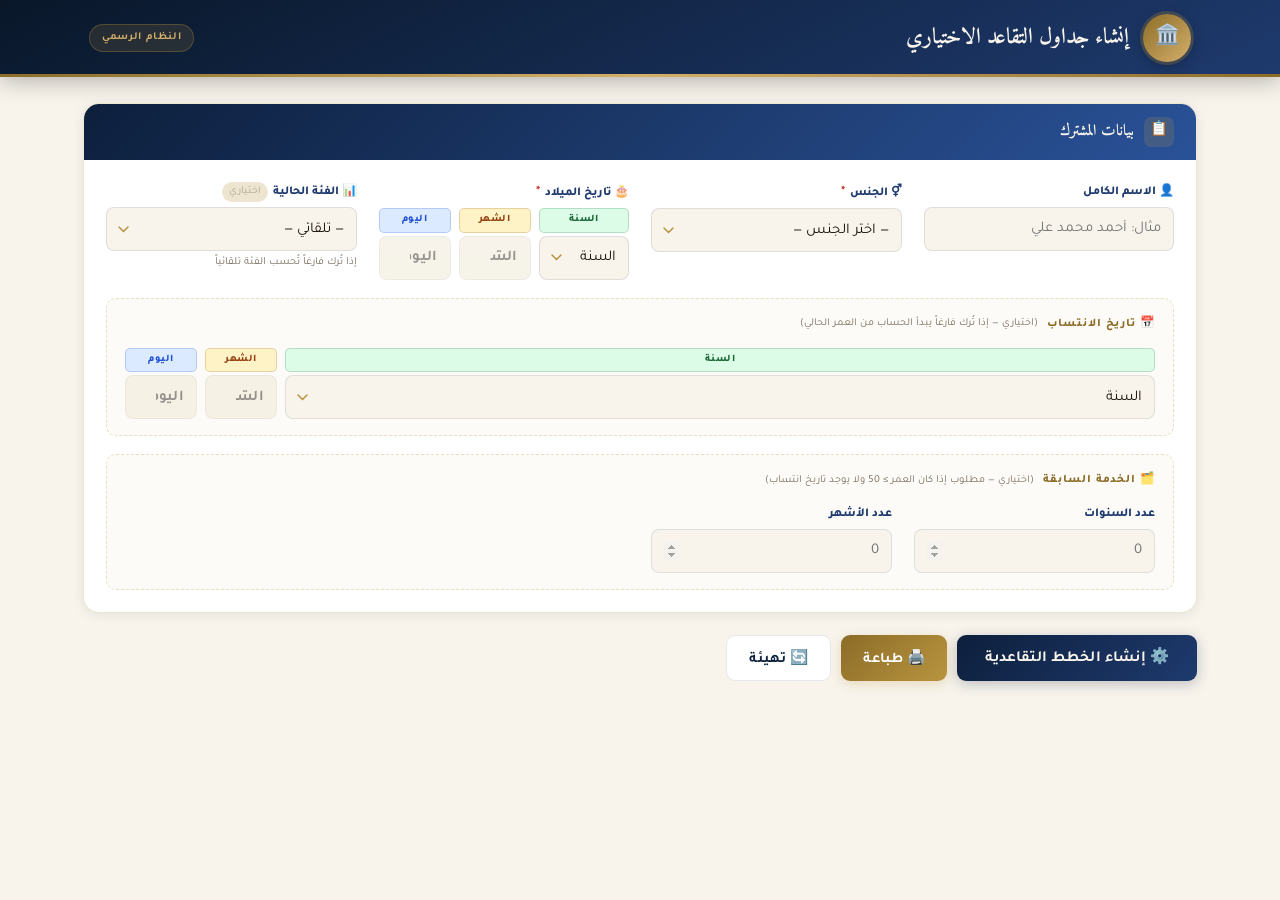
==== commit f37c8bdf: "Add files via upload" ====
--- a/index.html
+++ b/index.html
@@ -198,9 +198,9 @@
 /* ── DATE BLOCK ── */
 .date-slots { display: flex; gap: 8px; align-items: flex-start; }
 .date-slot  { display: flex; flex-direction: column; gap: 3px; }
-.date-slot.slot-day   { width: 76px; flex-shrink: 0; }
-.date-slot.slot-month { flex: 1; }
-.date-slot.slot-year  { width: 90px; flex-shrink: 0; }
+.date-slot.slot-day   { width: 72px; flex-shrink: 0; }
+.date-slot.slot-month { width: 72px; flex-shrink: 0; }
+.date-slot.slot-year  { flex: 1; }
 
 .slot-pill {
   font-size: .63rem; font-weight: 800;
@@ -218,12 +218,25 @@
 .slot-month .ctrl:focus { border-color: #d97706;           box-shadow: 0 0 0 3px rgba(217,119,6,.12); }
 .slot-year  .ctrl:focus { border-color: #16a34a;           box-shadow: 0 0 0 3px rgba(22,163,74,.12); }
 
-/* day number input */
-select#birthDay, select#joinDay {
+/* disabled state */
+.ctrl:disabled {
+  opacity: 0.45;
+  cursor: not-allowed;
+  background: var(--cream-dk);
+}
+
+/* day/month selects centered */
+select#birthDay, select#joinDay,
+select#birthMonth, select#joinMonth {
   text-align: center;
-  font-size: 1.05rem;
+  font-size: .93rem;
   font-weight: 700;
   letter-spacing: .02em;
+}
+
+@media (max-width: 400px) {
+  .date-slot.slot-day   { width: 60px; }
+  .date-slot.slot-month { width: 60px; }
 }
 
 /* ── SUB GROUP ── */
@@ -685,6 +698,13 @@
 }
 .share-copy-btn:hover { opacity: .88; transform: translateY(-1px); }
 .share-copy-btn.copied { background: var(--navy-md); }
+.share-wa-btn {
+  background: #25D366; color: #fff; border: none;
+  border-radius: 7px; padding: 11px 14px; cursor: pointer;
+  transition: all .15s; display: flex; align-items: center; justify-content: center;
+  flex-shrink: 0;
+}
+.share-wa-btn:hover { background: #1ebe5d; transform: translateY(-1px); }
 
 /* modal متجاوب للهاتف */
 @media (max-width: 480px) {
@@ -745,6 +765,7 @@
       <div class="field">
         <div class="field-lbl">⚥ الجنس <span class="req">*</span></div>
         <select class="ctrl" id="genderSelect">
+          <option value="">— اختر الجنس —</option>
           <option value="male">ذكر</option>
           <option value="female">أنثى</option>
         </select>
@@ -754,17 +775,17 @@
       <div class="field">
         <div class="field-lbl">🎂 تاريخ الميلاد <span class="req">*</span></div>
         <div class="date-slots">
-          <div class="date-slot slot-day">
-            <div class="slot-pill">اليوم</div>
-            <select class="ctrl" id="birthDay"></select>
+          <div class="date-slot slot-year">
+            <div class="slot-pill">السنة</div>
+            <select class="ctrl" id="birthYear" onchange="onYearChange('birth')"></select>
           </div>
           <div class="date-slot slot-month">
             <div class="slot-pill">الشهر</div>
-            <select class="ctrl" id="birthMonth"></select>
+            <select class="ctrl" id="birthMonth" disabled onchange="onMonthChange('birth')"></select>
           </div>
-          <div class="date-slot slot-year">
-            <div class="slot-pill">السنة</div>
-            <select class="ctrl" id="birthYear"></select>
+          <div class="date-slot slot-day">
+            <div class="slot-pill">اليوم</div>
+            <select class="ctrl" id="birthDay" disabled></select>
           </div>
         </div>
       </div>
@@ -784,17 +805,17 @@
         </div>
         <div class="field" style="grid-column:1/-1">
           <div class="date-slots">
-            <div class="date-slot slot-day">
-              <div class="slot-pill">اليوم</div>
-              <select class="ctrl" id="joinDay"></select>
+            <div class="date-slot slot-year">
+              <div class="slot-pill">السنة</div>
+              <select class="ctrl" id="joinYear" onchange="onYearChange('join')"></select>
             </div>
             <div class="date-slot slot-month">
               <div class="slot-pill">الشهر</div>
-              <select class="ctrl" id="joinMonth"></select>
+              <select class="ctrl" id="joinMonth" disabled onchange="onMonthChange('join')"></select>
             </div>
-            <div class="date-slot slot-year">
-              <div class="slot-pill">السنة</div>
-              <select class="ctrl" id="joinYear"></select>
+            <div class="date-slot slot-day">
+              <div class="slot-pill">اليوم</div>
+              <select class="ctrl" id="joinDay" disabled></select>
             </div>
           </div>
         </div>
@@ -857,8 +878,16 @@
       <div class="modal-subtitle" id="modalSubtitle">اختر الخطط التي تريد تضمينها في ملف PDF</div>
       <div class="modal-plans" id="modalPlansList"></div>
       <div id="shareLinkContainer" style="display:none">
-        <button class="share-copy-btn" id="shareLinkCopyBtn">📋 نسخ الرابط</button>
+        <div style="display:flex;gap:8px;margin-bottom:9px;">
+          <button class="share-copy-btn" id="shareLinkCopyBtn" style="flex:1;margin-bottom:0;">📋 نسخ الرابط</button>
+          <button class="share-wa-btn" id="shareWABtn" title="مشاركة عبر واتساب">
+            <svg width="20" height="20" viewBox="0 0 32 32" fill="currentColor"><path d="M16 2C8.28 2 2 8.28 2 16c0 2.44.65 4.73 1.78 6.72L2 30l7.47-1.76A13.93 13.93 0 0016 30c7.72 0 14-6.28 14-14S23.72 2 16 2zm7.16 19.34c-.3.84-1.76 1.6-2.42 1.7-.6.09-1.37.13-2.2-.14a20.1 20.1 0 01-2-..74c-3.5-1.5-5.8-5.06-5.97-5.3-.17-.22-1.38-1.84-1.38-3.5 0-1.67.87-2.49 1.18-2.83.3-.34.66-.43.88-.43l.63.01c.2 0 .47-.08.74.56.28.66.94 2.3 1.02 2.47.08.17.14.37.03.6-.11.22-.17.36-.33.55-.17.2-.35.44-.5.59-.17.17-.34.35-.15.68.2.34.87 1.43 1.87 2.32 1.28 1.14 2.36 1.5 2.7 1.66.33.17.53.14.72-.08.2-.22.84-.98 1.07-1.32.22-.33.44-.28.74-.17.3.11 1.9.9 2.23 1.06.33.17.55.25.63.39.08.14.08.8-.22 1.63z"/></svg>
+          </button>
+        </div>
         <div class="share-link-box" id="shareLinkBox"></div>
+        <div style="font-size:.69rem;color:var(--muted);margin-top:7px;text-align:center;line-height:1.5;">
+          🔒 الرابط يفتح صفحة العرض فقط — لا يمكن الوصول للحاسبة
+        </div>
       </div>
     </div>
     <div class="modal-footer">
@@ -1312,14 +1341,34 @@
     .rret td{background:#e8f5ee!important;color:#2d6a4f;font-weight:800}
     /* page footer */
     .page-footer{
-      margin-top:12px;padding-top:7px;
+      margin-top:10px;padding-top:6px;
       border-top:1px solid rgba(184,148,63,.3);
-      font-size:9px;color:#7a6e5f;text-align:center;
-    }
+      font-size:8.5px;color:#7a6e5f;text-align:center;
+    }
+    /* ── تحسين عام للـ PDF ── */
+    .plan-page { padding:14px 18px 10px; max-width:780px; margin:0 auto; }
+    .plan-hdr-bar { padding:9px 14px; margin-bottom:10px; }
+    .plan-hdr-bar h2 { font-size:15px; }
+    .emp-bar { margin-bottom:8px; }
+    .emp-cell { padding:6px 9px; }
+    .emp-lbl { font-size:8.5px; }
+    .emp-val { font-size:10.5px; }
+    .stats-row { gap:4px; margin-bottom:8px; }
+    .stat-box { padding:6px 7px; min-width:70px; }
+    .stat-box .sl { font-size:7.5px; }
+    .stat-box .sv { font-size:11px; }
+    .details-grid { padding:7px 11px; margin-bottom:8px; }
+    .detail-row { padding:3.5px 0; font-size:10px; }
+    .rpill { padding:5px 10px; font-size:10px; margin-bottom:8px; }
+    .tbl-title { font-size:9.5px; margin-bottom:4px; }
+    table { font-size:9.5px; }
+    th { padding:5px 8px; font-size:9px; }
+    td { padding:4px 8px; }
     @media print {
       body{-webkit-print-color-adjust:exact;print-color-adjust:exact}
       .cover{min-height:initial; page-break-after:always;}
       .plan-page{page-break-inside:avoid}
+      @page { margin: 12mm 10mm; }
     }
   `;
 
@@ -1331,7 +1380,7 @@
   <div class="cover">
     <div class="cover-logo">🏛️</div>
     <h1>جداول التقاعد الاختياري</h1>
-    <p>النظام الرسمي للتقاعد الاختياري</p>
+    <p>جداول التقاعد الاختياري</p>
     <div class="cover-divider"></div>
     <div class="cover-card">
       <div class="cover-row"><span class="lbl">الاسم</span><span class="val">${nm}</span></div>
@@ -1640,6 +1689,10 @@
 ───────────────────────────────────── */
 function generate() {
   try {
+    // التحقق من الجنس أولاً
+    const g = document.getElementById('genderSelect').value;
+    if (!g) { showAlert('❌ يرجى اختيار الجنس أولاً', 'e'); return; }
+
     // Read birth date
     const bD = +document.getElementById('birthDay').value;
     const bM = document.getElementById('birthMonth').value;
@@ -1653,7 +1706,6 @@
     }
 
     const nm  = document.getElementById('nameInput').value.trim() || 'مشترك';
-    const g   = document.getElementById('genderSelect').value;
     const cv  = document.getElementById('currentCategory').value;
     const useUC = cv !== '';
     const uc  = useUC ? +cv : 1;
@@ -1854,21 +1906,25 @@
 ───────────────────────────────────── */
 function populate() {
   const cy = new Date().getFullYear();
-  const monthOpts = '<option value="">الشهر</option>' +
-    [1,2,3,4,5,6,7,8,9,10,11,12].map(m => `<option value="${m}">${m}</option>`).join('');
+
+  // السنوات
   let yearBirth = '<option value="">السنة</option>';
   for (let y = cy; y >= 1950; y--) yearBirth += `<option value="${y}">${y}</option>`;
   let yearJoin  = '<option value="">السنة</option>';
   for (let y = cy; y >= 1970; y--) yearJoin  += `<option value="${y}">${y}</option>`;
 
-  const dayOpts = '<option value="">اليوم</option>' +
-    Array.from({length:31},(_,i)=>`<option value="${i+1}">${i+1}</option>`).join('');
-  document.getElementById('birthDay').innerHTML  = dayOpts;
-  document.getElementById('joinDay').innerHTML   = dayOpts;
-  document.getElementById('birthMonth').innerHTML = monthOpts;
-  document.getElementById('birthYear').innerHTML  = yearBirth;
-  document.getElementById('joinMonth').innerHTML  = monthOpts;
-  document.getElementById('joinYear').innerHTML   = yearJoin;
+  document.getElementById('birthYear').innerHTML = yearBirth;
+  document.getElementById('joinYear').innerHTML  = yearJoin;
+
+  // الشهور — معطّلة مبدئياً
+  const monthBase = '<option value="">الشهر</option>' +
+    [1,2,3,4,5,6,7,8,9,10,11,12].map(m => `<option value="${m}">${m}</option>`).join('');
+  document.getElementById('birthMonth').innerHTML = monthBase;
+  document.getElementById('joinMonth').innerHTML  = monthBase;
+
+  // الأيام — معطّلة مبدئياً
+  document.getElementById('birthDay').innerHTML = '<option value="">اليوم</option>';
+  document.getElementById('joinDay').innerHTML  = '<option value="">اليوم</option>';
 
   let catHTML = '<option value="">— تلقائي —</option>';
   for (let i = 1; i <= 15; i++)
@@ -1876,17 +1932,72 @@
   document.getElementById('currentCategory').innerHTML = catHTML;
 }
 
+// عدد أيام الشهر بحسب النظام العالمي
+function daysInMonth(year, month) {
+  return new Date(year, month, 0).getDate(); // month هنا 1-12
+}
+
+// عند اختيار السنة — تفعيل الشهر
+function onYearChange(prefix) {
+  const yearEl  = document.getElementById(prefix + 'Year');
+  const monthEl = document.getElementById(prefix + 'Month');
+  const dayEl   = document.getElementById(prefix + 'Day');
+  const y = +yearEl.value;
+
+  if (!y) {
+    monthEl.disabled = true; monthEl.value = '';
+    dayEl.disabled   = true; dayEl.value   = '';
+    return;
+  }
+  monthEl.disabled = false;
+  // أعد ضبط اليوم إذا تغيّرت السنة
+  dayEl.disabled = true; dayEl.value = '';
+  dayEl.innerHTML = '<option value="">اليوم</option>';
+}
+window.onYearChange = onYearChange;
+
+// عند اختيار الشهر — تفعيل اليوم وتحديث عدد أيامه
+function onMonthChange(prefix) {
+  const yearEl  = document.getElementById(prefix + 'Year');
+  const monthEl = document.getElementById(prefix + 'Month');
+  const dayEl   = document.getElementById(prefix + 'Day');
+  const y = +yearEl.value;
+  const m = +monthEl.value;
+
+  if (!m) {
+    dayEl.disabled = true; dayEl.value = '';
+    dayEl.innerHTML = '<option value="">اليوم</option>';
+    return;
+  }
+  const maxDay = daysInMonth(y || 2000, m);
+  let html = '<option value="">اليوم</option>';
+  for (let d = 1; d <= maxDay; d++) html += `<option value="${d}">${d}</option>`;
+  dayEl.innerHTML  = html;
+  dayEl.disabled   = false;
+  // إذا كان اليوم المختار أكبر من عدد أيام الشهر الجديد — أعده
+  if (+dayEl.value > maxDay) dayEl.value = '';
+}
+window.onMonthChange = onMonthChange;
+
 function reset() {
-  document.getElementById('nameInput').value  = '';
-  document.getElementById('genderSelect').value = 'male';
-  document.getElementById('birthDay').value   = '';
-  document.getElementById('joinDay').value    = '';
-  document.getElementById('priorYears').value = '';
+  document.getElementById('nameInput').value   = '';
+  document.getElementById('genderSelect').value= '';
+  // إعادة تهيئة تواريخ الميلاد
+  document.getElementById('birthYear').value   = '';
+  document.getElementById('birthMonth').value  = ''; document.getElementById('birthMonth').disabled = true;
+  document.getElementById('birthDay').value    = ''; document.getElementById('birthDay').disabled   = true;
+  document.getElementById('birthDay').innerHTML= '<option value="">اليوم</option>';
+  // إعادة تهيئة تاريخ الانتساب
+  document.getElementById('joinYear').value    = '';
+  document.getElementById('joinMonth').value   = ''; document.getElementById('joinMonth').disabled  = true;
+  document.getElementById('joinDay').value     = ''; document.getElementById('joinDay').disabled    = true;
+  document.getElementById('joinDay').innerHTML = '<option value="">اليوم</option>';
+  document.getElementById('priorYears').value  = '';
   document.getElementById('priorMonths').value = '';
   document.getElementById('results').innerHTML = '';
-  document.getElementById('pdfBtn').style.display = 'none';
-  document.getElementById('shareBtn').style.display = 'none';
-  document.getElementById('copyAllBtn').style.display = 'none';
+  document.getElementById('pdfBtn').style.display      = 'none';
+  document.getElementById('shareBtn').style.display    = 'none';
+  document.getElementById('copyAllBtn').style.display  = 'none';
   const nav = document.getElementById('planNav');
   if (nav) { nav.style.display = 'none'; }
   document.body.classList.remove('has-nav');
@@ -2101,6 +2212,15 @@
     }, 2500);
     showToast('✅ تم نسخ الرابط');
   };
+
+  // زر مشاركة واتساب
+  const waBtn = document.getElementById('shareWABtn');
+  if (waBtn) {
+    waBtn.onclick = function() {
+      const msg = `📋 جداول التقاعد الاختياري - ${USER.nm || 'مشترك'}\n\nافتح الرابط لعرض أو تحميل الجداول:\n${url}`;
+      window.open('https://wa.me/?text=' + encodeURIComponent(msg), '_blank');
+    };
+  }
 }
 
 /* ─────────────────────────────────────
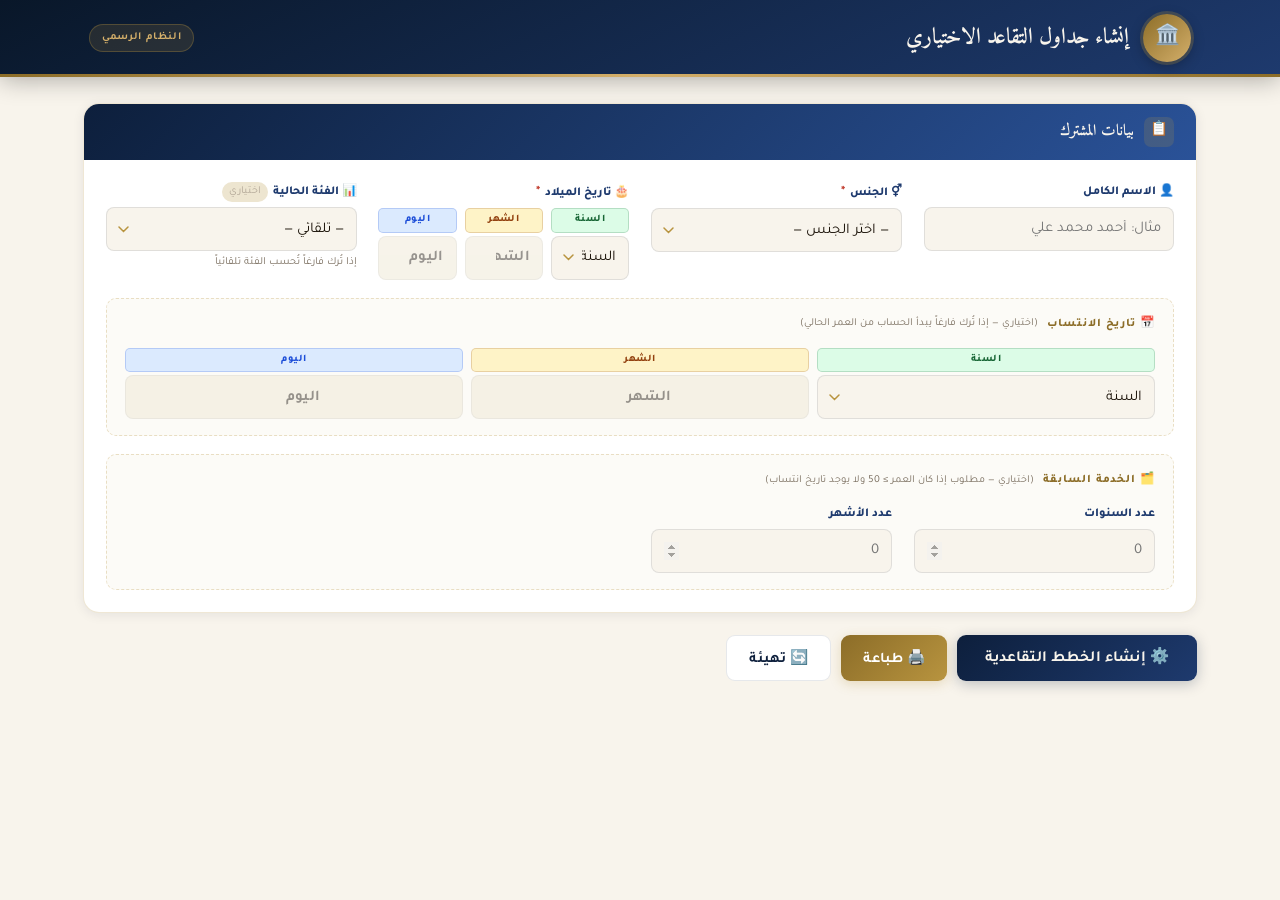
==== commit 5ddd1bbc: "Add files via upload" ====
--- a/index.html
+++ b/index.html
@@ -198,9 +198,9 @@
 /* ── DATE BLOCK ── */
 .date-slots { display: flex; gap: 8px; align-items: flex-start; }
 .date-slot  { display: flex; flex-direction: column; gap: 3px; }
-.date-slot.slot-day   { width: 72px; flex-shrink: 0; }
-.date-slot.slot-month { width: 72px; flex-shrink: 0; }
-.date-slot.slot-year  { flex: 1; }
+.date-slot.slot-day   { flex: 1; min-width: 0; }
+.date-slot.slot-month { flex: 1; min-width: 0; }
+.date-slot.slot-year  { flex: 1; min-width: 0; }
 
 .slot-pill {
   font-size: .63rem; font-weight: 800;
@@ -235,8 +235,8 @@
 }
 
 @media (max-width: 400px) {
-  .date-slot.slot-day   { width: 60px; }
-  .date-slot.slot-month { width: 60px; }
+  .date-slot.slot-day   { flex: 1; min-width: 0; }
+  .date-slot.slot-month { flex: 1; min-width: 0; }
 }
 
 /* ── SUB GROUP ── */
@@ -488,6 +488,19 @@
 }
 .copy-btn:hover { background: var(--gold); color: var(--white); border-color: var(--gold); }
 .copy-btn.done { background: var(--green); color: var(--white); border-color: var(--green); }
+
+/* validation error border */
+.ctrl.field-error {
+  border-color: #c0392b !important;
+  box-shadow: 0 0 0 3px rgba(192,57,43,.18) !important;
+  background: #fff5f5 !important;
+  animation: shake .35s ease;
+}
+@keyframes shake {
+  0%,100%{transform:translateX(0)}
+  20%{transform:translateX(-5px)}
+  60%{transform:translateX(5px)}
+}
 
 /* alert */
 .alert {
@@ -886,7 +899,7 @@
         </div>
         <div class="share-link-box" id="shareLinkBox"></div>
         <div style="font-size:.69rem;color:var(--muted);margin-top:7px;text-align:center;line-height:1.5;">
-          🔒 الرابط يفتح صفحة العرض فقط — لا يمكن الوصول للحاسبة
+          🔗 <a href="https://linktr.ee/Daman2026" target="_blank" style="color:var(--gold);font-weight:700;">للمزيد من المعلومات والاستفسارات اضغط هنا</a>
         </div>
       </div>
     </div>
@@ -1687,21 +1700,43 @@
 /* ─────────────────────────────────────
    GENERATE
 ───────────────────────────────────── */
+function clearFieldErrors() {
+  document.querySelectorAll('.ctrl.field-error').forEach(el => el.classList.remove('field-error'));
+}
+
+function markError(el) {
+  el.classList.add('field-error');
+  el.addEventListener('change', () => el.classList.remove('field-error'), { once: true });
+}
+
 function generate() {
   try {
+    clearFieldErrors();
+    let hasError = false;
+
     // التحقق من الجنس أولاً
-    const g = document.getElementById('genderSelect').value;
-    if (!g) { showAlert('❌ يرجى اختيار الجنس أولاً', 'e'); return; }
+    const gEl = document.getElementById('genderSelect');
+    const g = gEl.value;
+    if (!g) { markError(gEl); hasError = true; }
 
     // Read birth date
-    const bD = +document.getElementById('birthDay').value;
-    const bM = document.getElementById('birthMonth').value;
-    const bY = document.getElementById('birthYear').value;
-
-    if (!bD || !bM || !bY) { showAlert('❌ يرجى إدخال تاريخ الميلاد كاملاً', 'e'); return; }
+    const bDEl = document.getElementById('birthDay');
+    const bMEl = document.getElementById('birthMonth');
+    const bYEl = document.getElementById('birthYear');
+    const bD = +bDEl.value, bM = bMEl.value, bY = bYEl.value;
+
+    if (!bD || !bM || !bY) {
+      if (!bY) markError(bYEl);
+      if (!bM) markError(bMEl);
+      if (!bD) markError(bDEl);
+      hasError = true;
+    }
+
+    if (hasError) { showAlert('❌ يرجى إدخال تاريخ الميلاد والجنس', 'e'); return; }
 
     const birth = new Date(+bY, +bM - 1, bD);
     if (isNaN(birth.getTime()) || birth > new Date()) {
+      markError(bDEl); markError(bMEl); markError(bYEl);
       showAlert('❌ تاريخ الميلاد غير صحيح', 'e'); return;
     }
 
@@ -2176,14 +2211,15 @@
     ],
     p: chosenPlans.map(p => [
       p.targetAge, p.totalServiceMonths, p.purchaseMonths,
-      Math.round(p.pension), Math.round(p.avg), Math.round(p.purchaseCost),
+      Math.round(p.pension/1000), Math.round(p.avg/1000), Math.round(p.purchaseCost/1000),
       p.retireDate.getFullYear(),
       p.yearsPlan.length > 0 ? p.yearsPlan[0].cat : 1
     ])
   };
 
   const json    = JSON.stringify(payload);
-  const encoded = btoa(unescape(encodeURIComponent(json)));
+  const encoded = btoa(unescape(encodeURIComponent(json)))
+    .replace(/\+/g,'-').replace(/\//g,'_').replace(/=+$/,'');
   
   // بناء رابط viewer.html منفصل — لا علاقة له بالحاسبة
   const baseUrl = window.location.href.split('/').slice(0,-1).join('/') + '/viewer.html';
@@ -2234,7 +2270,8 @@
   const isOld = hash.startsWith('#share=');
   if (!isV3 && !isOld) return false;
   try {
-    const encoded = isV3 ? hash.slice(3) : hash.slice(7);
+    const rawEnc  = isV3 ? hash.slice(3) : hash.slice(7);
+    const encoded = rawEnc.replace(/-/g,'+').replace(/_/g,'/') + '=='.slice(0,(4-rawEnc.length%4)%4);
     const payload = JSON.parse(decodeURIComponent(escape(atob(encoded))));
     if (!payload) return false;
 
@@ -2250,7 +2287,7 @@
       plans=payload.p.map((p,i)=>({
         title:`الخطة ${i+1}`, desc:descs[i]||'خطة '+(i+1),
         targetAge:p[0], totalServiceMonths:p[1], purchaseMonths:p[2],
-        pension:p[3], avg:p[4], purchaseCost:p[5],
+        pension:p[3]*1000, avg:p[4]*1000, purchaseCost:p[5]*1000,
         retireDate:new Date(p[6],0,1),
         yearsPlan:buildCatPlan(u_sa,p[0],p[7])
       }));
@@ -2346,6 +2383,26 @@
   document.getElementById('printBtn').onclick  = () => window.print();
   document.getElementById('resetBtn').onclick  = reset;
 
+  // ── حساب لحظي عند تغيير البيانات ──
+  const liveFields = ['genderSelect','birthYear','birthMonth','birthDay',
+                      'joinYear','joinMonth','joinDay',
+                      'priorYears','priorMonths','currentCategory','nameInput'];
+  let liveTimer = null;
+  liveFields.forEach(id => {
+    const el = document.getElementById(id);
+    if (!el) return;
+    el.addEventListener('change', () => {
+      clearTimeout(liveTimer);
+      liveTimer = setTimeout(() => {
+        const g  = document.getElementById('genderSelect').value;
+        const bY = document.getElementById('birthYear').value;
+        const bM = document.getElementById('birthMonth').value;
+        const bD = document.getElementById('birthDay').value;
+        if (g && bY && bM && bD) { generate(); }
+      }, 400);
+    });
+  });
+
   // Modal events
   document.getElementById('modalCloseBtn').onclick  = closeModal;
   document.getElementById('modalCancelBtn').onclick = closeModal;
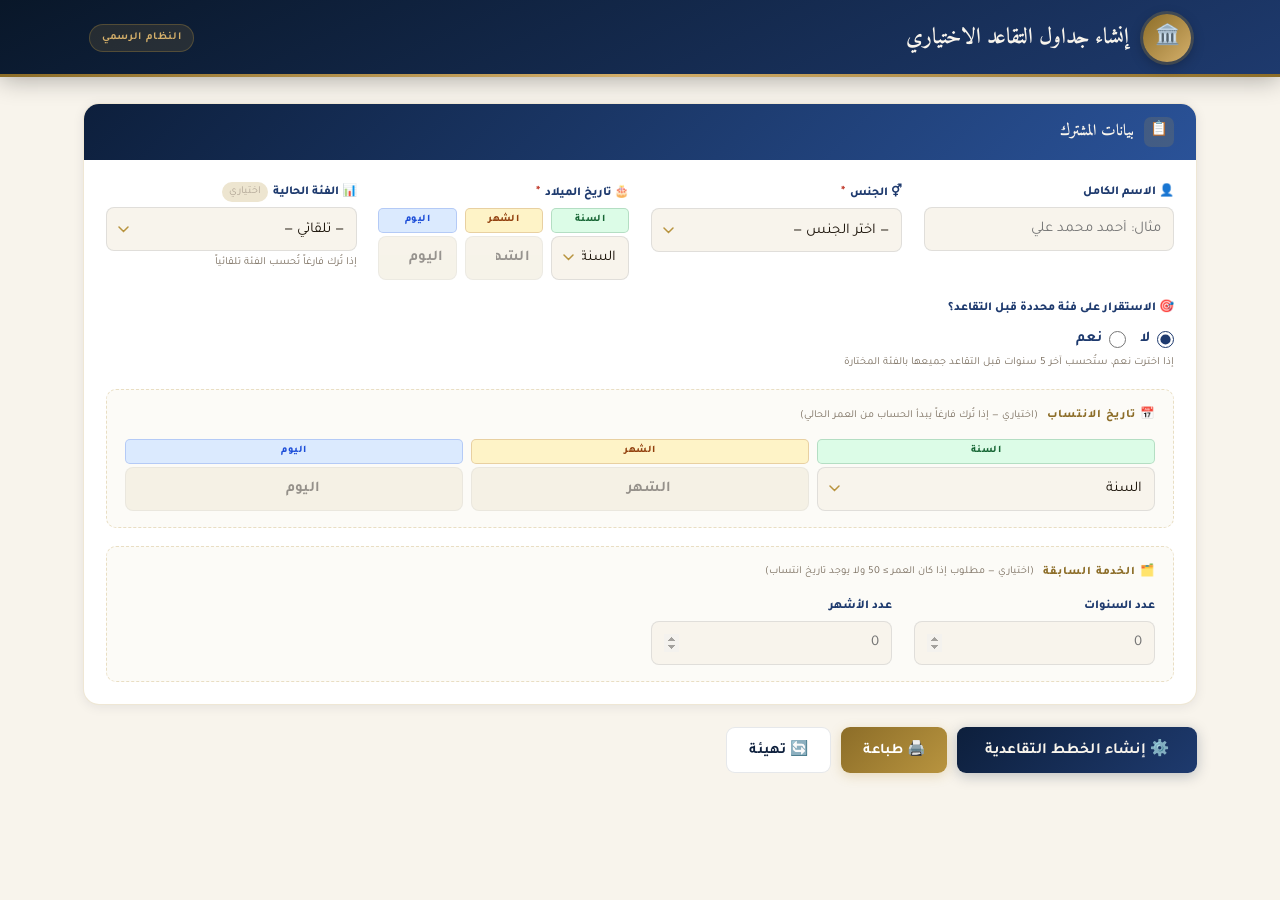
==== commit a92dae88: "Add files via upload" ====
--- a/index.html
+++ b/index.html
@@ -5,744 +5,7 @@
 <meta name="viewport" content="width=device-width, initial-scale=1.0">
 <title>جداول التقاعد الاختياري</title>
 <link href="https://fonts.googleapis.com/css2?family=Amiri:wght@400;700&family=Tajawal:wght@300;400;500;700;900&display=swap" rel="stylesheet">
-<style>
-/* ══════════════════════════════════════════
-   DESIGN TOKENS
-══════════════════════════════════════════ */
-:root {
-  --navy:      #0d1f3c;
-  --navy-md:   #1e3a6e;
-  --navy-lt:   #2a5298;
-  --navy-pale: #eef2f9;
-  --gold:      #b8943f;
-  --gold-lt:   #d4af6a;
-  --gold-dk:   #8c6d28;
-  --gold-bg:   #fdf8ef;
-  --cream:     #f8f4ec;
-  --cream-dk:  #ede5d0;
-  --white:     #ffffff;
-  --ink:       #1a1208;
-  --muted:     #7a6e5f;
-  --muted-lt:  #b0a595;
-  --green:     #2d6a4f;
-  --green-lt:  #e8f5ee;
-  --green-md:  #40916c;
-  --red:       #8b2020;
-  --red-lt:    #fdf0f0;
-  --amber:     #c97a00;
-  --amber-lt:  #fff8e6;
-  --blue-day:  #1d4ed8;
-  --blue-bg:   #dbeafe;
-  --orange:    #92400e;
-  --orange-bg: #fef3c7;
-  --green-yr:  #166534;
-  --green-bg:  #dcfce7;
-  --brd:       rgba(13,31,60,.10);
-  --brd-g:     rgba(184,148,63,.22);
-  --sh1:       0 2px 12px rgba(13,31,60,.08);
-  --sh2:       0 6px 28px rgba(13,31,60,.13);
-  --sh3:       0 14px 48px rgba(13,31,60,.20);
-  --r:         10px;
-  --rl:        16px;
-}
-
-*, *::before, *::after { box-sizing: border-box; margin: 0; padding: 0; }
-html { scroll-behavior: smooth; }
-
-body {
-  font-family: 'Tajawal', sans-serif;
-  background: var(--cream);
-  color: var(--ink);
-  min-height: 100vh;
-  line-height: 1.65;
-  font-size: 15px;
-}
-
-/* ══════════════════════════════════════════
-   HEADER
-══════════════════════════════════════════ */
-header {
-  background: linear-gradient(155deg, #091729 0%, var(--navy-md) 100%);
-  position: sticky; top: 0; z-index: 200;
-  box-shadow: 0 2px 24px rgba(0,0,0,.32);
-}
-header::after {
-  content: '';
-  display: block;
-  height: 3px;
-  background: linear-gradient(90deg, var(--gold-dk) 0%, var(--gold-lt) 50%, var(--gold-dk) 100%);
-}
-.hdr {
-  max-width: 1150px;
-  margin: 0 auto;
-  padding: 14px 24px 12px;
-  display: flex;
-  align-items: center;
-  gap: 14px;
-}
-.hdr-logo {
-  width: 48px; height: 48px;
-  border-radius: 50%;
-  background: linear-gradient(135deg, var(--gold-dk) 0%, var(--gold-lt) 100%);
-  display: flex; align-items: center; justify-content: center;
-  font-size: 20px; flex-shrink: 0;
-  box-shadow: 0 0 0 3px rgba(184,148,63,.25), 0 4px 14px rgba(0,0,0,.3);
-}
-.hdr-text h1 {
-  font-family: 'Amiri', serif;
-  font-size: 1.38rem;
-  color: var(--cream);
-  font-weight: 700;
-  line-height: 1.25;
-}
-.hdr-text p {
-  font-size: .72rem;
-  color: var(--gold-lt);
-  margin-top: 1px;
-  font-weight: 300;
-  letter-spacing: .04em;
-}
-.hdr-badge {
-  margin-right: auto;
-  background: rgba(184,148,63,.15);
-  border: 1px solid rgba(184,148,63,.3);
-  color: var(--gold-lt);
-  font-size: .67rem; font-weight: 700;
-  padding: 4px 12px; border-radius: 20px;
-  letter-spacing: .06em; white-space: nowrap;
-}
-
-/* ══════════════════════════════════════════
-   LAYOUT
-══════════════════════════════════════════ */
-main { max-width: 1150px; margin: 0 auto; padding: 26px 18px 80px; }
-
-/* ══════════════════════════════════════════
-   CARD
-══════════════════════════════════════════ */
-.card {
-  background: var(--white);
-  border-radius: var(--rl);
-  box-shadow: var(--sh1);
-  border: 1px solid var(--brd-g);
-  margin-bottom: 22px;
-  overflow: hidden;
-}
-.card-head {
-  padding: 13px 22px;
-  background: linear-gradient(135deg, var(--navy) 0%, var(--navy-lt) 100%);
-  display: flex; align-items: center; gap: 10px;
-}
-.card-head-icon {
-  width: 30px; height: 30px;
-  border-radius: 7px;
-  background: rgba(184,148,63,.18);
-  display: flex; align-items: center; justify-content: center;
-  font-size: .9rem; flex-shrink: 0;
-}
-.card-head h2 {
-  font-family: 'Amiri', serif;
-  font-size: .98rem; color: var(--cream); font-weight: 700;
-}
-.card-body { padding: 22px 22px; }
-
-/* ══════════════════════════════════════════
-   FORM GRID
-══════════════════════════════════════════ */
-.form-grid {
-  display: grid;
-  grid-template-columns: repeat(auto-fill, minmax(235px, 1fr));
-  gap: 18px 22px;
-}
-.field { display: flex; flex-direction: column; gap: 5px; }
-.field-lbl {
-  font-size: .76rem; font-weight: 800;
-  color: var(--navy-md);
-  display: flex; align-items: center; gap: 5px;
-}
-.field-lbl .req { color: #c0392b; font-size: .8rem; }
-.field-lbl .opt {
-  font-weight: 400; color: var(--muted-lt); font-size: .67rem;
-  background: var(--cream-dk); padding: 1px 7px; border-radius: 10px;
-}
-.field-hint { font-size: .68rem; color: var(--muted); line-height: 1.35; }
-
-/* base control */
-.ctrl {
-  height: 44px;
-  border: 1.5px solid var(--brd);
-  border-radius: 8px;
-  padding: 0 12px;
-  font-family: 'Tajawal', sans-serif;
-  font-size: .93rem; color: var(--ink);
-  background: var(--cream);
-  outline: none; width: 100%;
-  transition: border-color .18s, box-shadow .18s, background .18s;
-  appearance: none; -webkit-appearance: none;
-}
-.ctrl:focus {
-  border-color: var(--gold);
-  box-shadow: 0 0 0 3px rgba(184,148,63,.14);
-  background: var(--white);
-}
-select.ctrl {
-  background-image: url("data:image/svg+xml,%3Csvg xmlns='http://www.w3.org/2000/svg' width='11' height='7'%3E%3Cpath d='M1 1l4.5 4.5L10 1' stroke='%23b8943f' stroke-width='1.5' fill='none' stroke-linecap='round'/%3E%3C/svg%3E");
-  background-repeat: no-repeat;
-  background-position: left 11px center;
-  padding-left: 30px;
-  cursor: pointer;
-}
-input[type="number"].ctrl::-webkit-inner-spin-button,
-input[type="number"].ctrl::-webkit-outer-spin-button { opacity: .5; }
-
-/* ── DATE BLOCK ── */
-.date-slots { display: flex; gap: 8px; align-items: flex-start; }
-.date-slot  { display: flex; flex-direction: column; gap: 3px; }
-.date-slot.slot-day   { flex: 1; min-width: 0; }
-.date-slot.slot-month { flex: 1; min-width: 0; }
-.date-slot.slot-year  { flex: 1; min-width: 0; }
-
-.slot-pill {
-  font-size: .63rem; font-weight: 800;
-  text-align: center; padding: 3px 6px;
-  border-radius: 5px; letter-spacing: .04em;
-  border: 1px solid transparent;
-  user-select: none;
-}
-.slot-day   .slot-pill { background: var(--blue-bg);   color: var(--blue-day);  border-color: rgba(29,78,216,.2); }
-.slot-month .slot-pill { background: var(--orange-bg); color: var(--orange);    border-color: rgba(146,64,14,.2); }
-.slot-year  .slot-pill { background: var(--green-bg);  color: var(--green-yr);  border-color: rgba(22,101,52,.2); }
-
-/* focused border matches pill color */
-.slot-day   .ctrl:focus { border-color: var(--blue-day);  box-shadow: 0 0 0 3px rgba(29,78,216,.12); }
-.slot-month .ctrl:focus { border-color: #d97706;           box-shadow: 0 0 0 3px rgba(217,119,6,.12); }
-.slot-year  .ctrl:focus { border-color: #16a34a;           box-shadow: 0 0 0 3px rgba(22,163,74,.12); }
-
-/* disabled state */
-.ctrl:disabled {
-  opacity: 0.45;
-  cursor: not-allowed;
-  background: var(--cream-dk);
-}
-
-/* day/month selects centered */
-select#birthDay, select#joinDay,
-select#birthMonth, select#joinMonth {
-  text-align: center;
-  font-size: .93rem;
-  font-weight: 700;
-  letter-spacing: .02em;
-}
-
-@media (max-width: 400px) {
-  .date-slot.slot-day   { flex: 1; min-width: 0; }
-  .date-slot.slot-month { flex: 1; min-width: 0; }
-}
-
-/* ── SUB GROUP ── */
-.sub-group {
-  grid-column: 1 / -1;
-  display: grid;
-  grid-template-columns: repeat(auto-fill, minmax(235px, 1fr));
-  gap: 16px 22px;
-  padding: 16px 18px;
-  background: rgba(184,148,63,.04);
-  border-radius: 10px;
-  border: 1px dashed rgba(184,148,63,.28);
-}
-.sub-title {
-  grid-column: 1 / -1;
-  font-size: .72rem; font-weight: 800;
-  color: var(--gold-dk);
-  text-transform: uppercase; letter-spacing: .08em;
-  display: flex; align-items: center; gap: 5px;
-  margin-bottom: -2px;
-}
-.sub-title .sub-opt {
-  font-weight: 400; font-size: .67rem;
-  text-transform: none; letter-spacing: 0;
-  color: var(--muted); margin-right: 4px;
-}
-
-/* ══════════════════════════════════════════
-   TOOLBAR
-══════════════════════════════════════════ */
-.toolbar {
-  display: flex; gap: 10px; flex-wrap: wrap;
-  margin-bottom: 8px;
-}
-.btn {
-  display: inline-flex; align-items: center; gap: 7px;
-  padding: 11px 22px; border-radius: 9px;
-  font-family: 'Tajawal', sans-serif;
-  font-size: .92rem; font-weight: 700;
-  cursor: pointer; border: none;
-  transition: all .18s; letter-spacing: .01em;
-}
-.btn:active { transform: scale(.97); }
-.btn-generate {
-  background: linear-gradient(135deg, var(--navy) 0%, var(--navy-md) 100%);
-  color: var(--cream);
-  box-shadow: 0 3px 14px rgba(13,31,60,.25);
-  padding: 12px 28px; font-size: .97rem;
-}
-.btn-generate:hover { transform: translateY(-2px); box-shadow: 0 6px 22px rgba(13,31,60,.32); }
-.btn-pdf {
-  background: linear-gradient(135deg, #c0392b 0%, #e74c3c 100%);
-  color: var(--white);
-  box-shadow: 0 3px 12px rgba(192,57,43,.3);
-}
-.btn-pdf:hover { transform: translateY(-1px); box-shadow: 0 5px 18px rgba(192,57,43,.4); }
-.btn-print {
-  background: linear-gradient(135deg, var(--gold-dk), var(--gold));
-  color: var(--white);
-  box-shadow: 0 3px 12px rgba(184,148,63,.28);
-}
-.btn-print:hover { transform: translateY(-1px); }
-.btn-reset {
-  background: var(--white); color: var(--navy);
-  border: 1.5px solid var(--brd);
-}
-.btn-reset:hover { background: var(--cream-dk); }
-
-.toolbar-note {
-  font-size: .69rem; color: var(--muted);
-  padding: 8px 14px;
-  background: var(--navy-pale);
-  border-radius: 7px;
-  border-right: 3px solid var(--navy-md);
-  line-height: 1.8; margin-bottom: 24px;
-}
-
-/* ══════════════════════════════════════════
-   SUMMARY BAR
-══════════════════════════════════════════ */
-.sum-bar {
-  background: linear-gradient(135deg, var(--navy) 0%, var(--navy-md) 100%);
-  border-radius: var(--rl); margin-bottom: 24px;
-  box-shadow: var(--sh2); border: 1px solid var(--brd-g);
-  overflow: hidden;
-}
-.sum-bar-title {
-  padding: 10px 20px;
-  border-bottom: 1px solid rgba(184,148,63,.18);
-  font-size: .7rem; font-weight: 700;
-  color: var(--gold-lt);
-  text-transform: uppercase; letter-spacing: .08em;
-}
-.sum-items { display: flex; flex-wrap: wrap; }
-.sum-item {
-  padding: 14px 20px; flex: 1; min-width: 130px;
-  border-left: 1px solid rgba(184,148,63,.15);
-  display: flex; flex-direction: column; gap: 2px;
-}
-.sum-item:last-child { border-left: none; }
-.si-l { font-size: .62rem; color: var(--gold-lt); text-transform: uppercase; letter-spacing: .06em; font-weight: 600; }
-.si-v { font-size: .97rem; color: var(--cream); font-weight: 700; font-family: 'Amiri', serif; }
-
-/* ══════════════════════════════════════════
-   PLAN CARDS
-══════════════════════════════════════════ */
-.plan-card {
-  background: var(--white);
-  border-radius: var(--rl);
-  box-shadow: var(--sh1); border: 1px solid var(--brd-g);
-  margin-bottom: 28px; overflow: hidden;
-  page-break-inside: avoid;
-  transition: box-shadow .22s, transform .22s;
-}
-.plan-card:hover { box-shadow: var(--sh3); transform: translateY(-2px); }
-
-.plan-card.ac1 { border-top: 4px solid #2a5298; }
-.plan-card.ac2 { border-top: 4px solid #2d6a4f; }
-.plan-card.ac3 { border-top: 4px solid #b8943f; }
-.plan-card.ac4 { border-top: 4px solid #9b3a4e; }
-.plan-card.ac5 { border-top: 4px solid #5f3a8a; }
-
-/* plan header */
-.plan-hdr {
-  padding: 15px 20px 13px;
-  display: flex; align-items: center;
-  justify-content: space-between; gap: 11px;
-  border-bottom: 1px solid var(--brd);
-}
-.plan-hdr-l { display: flex; align-items: center; gap: 13px; }
-.plan-icon {
-  width: 46px; height: 46px; border-radius: 11px;
-  display: flex; align-items: center; justify-content: center;
-  font-size: 1.3rem; flex-shrink: 0;
-}
-.ic1 { background: linear-gradient(135deg,#1e3a6e,#3a6bc4); }
-.ic2 { background: linear-gradient(135deg,#1b4d35,#2d9c6a); }
-.ic3 { background: linear-gradient(135deg,#8c6d28,#d4a84b); }
-.ic4 { background: linear-gradient(135deg,#6b2737,#c04d68); }
-.ic5 { background: linear-gradient(135deg,#4a3060,#8a5fd4); }
-.plan-seq  { font-size: .63rem; color: var(--muted-lt); text-transform: uppercase; letter-spacing: .08em; font-weight: 700; }
-.plan-name { font-family: 'Amiri', serif; font-size: 1.12rem; font-weight: 700; color: var(--navy); line-height: 1.2; }
-.plan-desc { font-size: .73rem; color: var(--muted); margin-top: 2px; }
-
-/* stats strip */
-.plan-stats {
-  display: flex; flex-wrap: wrap;
-  background: linear-gradient(180deg, var(--cream) 0%, #ede8da 100%);
-  border-bottom: 1px solid var(--brd-g);
-}
-.pst {
-  flex: 1; min-width: 95px;
-  padding: 13px 12px;
-  border-left: 1px solid var(--brd-g);
-  display: flex; flex-direction: column; gap: 3px;
-  text-align: center;
-}
-.pst:last-child { border-left: none; }
-.pst-l { font-size: .61rem; color: var(--muted); text-transform: uppercase; letter-spacing: .05em; font-weight: 700; }
-.pst-v { font-size: 1.08rem; color: var(--navy); font-weight: 900; font-family: 'Amiri', serif; }
-.pst-s { font-size: .63rem; color: var(--muted-lt); }
-.pst-v.g { color: var(--green); }
-.pst-v.w { color: var(--amber); }
-.pst-v.b { color: var(--red);   }
-
-/* plan body */
-.plan-body { padding: 19px 21px 22px; }
-
-.plan-user-row {
-  display: flex; flex-wrap: wrap; gap: 14px;
-  padding: 9px 13px; margin-bottom: 15px;
-  background: var(--navy-pale);
-  border-radius: 7px; border-right: 3px solid var(--navy-md);
-}
-.plan-user-row span { font-size: .74rem; color: var(--navy); }
-.plan-user-row span b { color: var(--navy-md); }
-
-/* detail rows */
-.drows { display: flex; flex-direction: column; margin-bottom: 15px; }
-.dr {
-  display: flex; justify-content: space-between; align-items: baseline;
-  padding: 7px 0; border-bottom: 1px dashed rgba(13,31,60,.07);
-  font-size: .86rem; gap: 14px;
-}
-.dr:last-child { border-bottom: none; }
-.dk { color: var(--muted); font-weight: 500; flex-shrink: 0; }
-.dv { font-weight: 700; color: var(--navy); text-align: left; }
-.dv.g { color: var(--green); font-size: 1rem; }
-.dv.w { color: var(--amber); }
-.dv.b { color: var(--red);   }
-
-.rpill {
-  display: flex; align-items: center; gap: 7px;
-  background: var(--amber-lt); border: 1px solid rgba(201,122,0,.22);
-  color: var(--amber); padding: 7px 13px; border-radius: 7px;
-  font-size: .77rem; font-weight: 600; margin-bottom: 16px;
-}
-
-/* table */
-.tbl-head {
-  display: flex; align-items: center; gap: 10px;
-  margin-bottom: 8px; flex-wrap: wrap;
-}
-.tbl-head h4 {
-  font-size: .74rem; font-weight: 800;
-  color: var(--navy-md);
-  text-transform: uppercase; letter-spacing: .07em;
-}
-.tleg { display: flex; gap: 10px; flex-wrap: wrap; margin-right: auto; }
-.tleg-i { display: flex; align-items: center; gap: 4px; font-size: .63rem; color: var(--muted); font-weight: 600; }
-.tdot { width: 10px; height: 10px; border-radius: 2px; }
-.ldy { background: #fff9e0; border: 1px solid #f0c040; }
-.ldg { background: var(--green-lt); border: 1px solid var(--green-md); }
-
-.tbl-wrap { overflow-x: auto; border-radius: 8px; border: 1px solid var(--brd); }
-.ctbl { width: 100%; border-collapse: collapse; font-size: .81rem; direction: rtl; }
-.ctbl thead tr { background: var(--navy); }
-.ctbl th {
-  padding: 10px 13px; text-align: center;
-  color: var(--cream); font-weight: 700; font-size: .71rem; letter-spacing: .03em;
-}
-.ctbl th:first-child { text-align: right; padding-right: 16px; }
-.ctbl td {
-  padding: 8px 13px; text-align: center;
-  border-bottom: 1px solid rgba(13,31,60,.045);
-}
-.ctbl td:first-child { text-align: right; font-weight: 600; padding-right: 16px; }
-.ctbl tbody tr:nth-child(even) td { background: rgba(248,244,236,.6); }
-.ctbl tbody tr:hover td { background: rgba(184,148,63,.07); }
-.ctbl .r5   td { background: #fff9e0 !important; font-weight: 700; }
-.ctbl .rret td { background: var(--green-lt) !important; color: var(--green); font-weight: 800; }
-.cpill {
-  display: inline-block; padding: 2px 10px;
-  border-radius: 12px; font-size: .74rem; font-weight: 700;
-  background: var(--navy-pale); color: var(--navy-md);
-}
-.cpill.c15 { background: var(--green-lt); color: var(--green); }
-
-/* copy button */
-.copy-btn {
-  display: inline-flex; align-items: center; gap: 5px;
-  padding: 8px 15px; border-radius: 7px;
-  font-family: 'Tajawal', sans-serif;
-  font-size: .77rem; font-weight: 700;
-  cursor: pointer;
-  border: 1.5px solid var(--brd-g);
-  background: rgba(184,148,63,.06); color: var(--gold-dk);
-  transition: all .17s; flex-shrink: 0;
-}
-.copy-btn:hover { background: var(--gold); color: var(--white); border-color: var(--gold); }
-.copy-btn.done { background: var(--green); color: var(--white); border-color: var(--green); }
-
-/* validation error border */
-.ctrl.field-error {
-  border-color: #c0392b !important;
-  box-shadow: 0 0 0 3px rgba(192,57,43,.18) !important;
-  background: #fff5f5 !important;
-  animation: shake .35s ease;
-}
-@keyframes shake {
-  0%,100%{transform:translateX(0)}
-  20%{transform:translateX(-5px)}
-  60%{transform:translateX(5px)}
-}
-
-/* alert */
-.alert {
-  padding: 12px 16px; border-radius: 8px;
-  font-size: .85rem; margin-bottom: 16px;
-  display: flex; align-items: flex-start; gap: 8px;
-  line-height: 1.5; border-right: 4px solid;
-}
-.al-w { background: var(--amber-lt); border-color: var(--amber); color: #6b3d00; }
-.al-e { background: var(--red-lt);   border-color: var(--red);   color: var(--red); }
-
-/* toast */
-#toast {
-  position: fixed; bottom: 30px; left: 50%; transform: translateX(-50%);
-  background: var(--green); color: var(--white);
-  padding: 10px 24px; border-radius: 30px;
-  font-size: .85rem; font-weight: 700;
-  box-shadow: 0 6px 24px rgba(0,0,0,.2);
-  opacity: 0; pointer-events: none;
-  transition: opacity .3s;
-  z-index: 9999;
-}
-#toast.show { opacity: 1; }
-
-/* ══════════════════════════════════════════
-   PRINT
-══════════════════════════════════════════ */
-@media print {
-  .no-print { display: none !important; }
-  body { background: #fff; }
-  header {
-    background: #0d1f3c !important; position: static;
-    -webkit-print-color-adjust: exact; print-color-adjust: exact;
-  }
-  .plan-card { page-break-inside: avoid; box-shadow: none; border: 1px solid #ccc; transform: none; }
-  main { padding: 0; }
-  .sum-bar, .plan-stats, .ctbl thead tr, .ctbl .r5 td, .ctbl .rret td, .plan-icon {
-    -webkit-print-color-adjust: exact; print-color-adjust: exact;
-  }
-}
-
-/* ══════════════════════════════════════════
-   RESPONSIVE
-══════════════════════════════════════════ */
-@media (max-width: 640px) {
-  .hdr-text h1 { font-size: 1.05rem; }
-  .hdr-badge   { display: none; }
-  .sum-items   { flex-direction: column; }
-  .sum-item    { border-left: none; border-bottom: 1px solid rgba(184,148,63,.15); }
-  .plan-stats  { flex-direction: column; }
-  .pst         { border-left: none; border-bottom: 1px solid var(--brd-g); }
-}
-
-/* ══════════════════════════════════════════
-   PLAN NAVIGATION BAR
-══════════════════════════════════════════ */
-.plan-nav {
-  position: fixed; bottom: 0; left: 0; right: 0;
-  background: linear-gradient(135deg, var(--navy) 0%, var(--navy-md) 100%);
-  border-top: 2px solid var(--gold);
-  box-shadow: 0 -4px 24px rgba(13,31,60,.3);
-  z-index: 300; padding: 8px 16px 10px;
-}
-.plan-nav-wrap {
-  max-width: 1150px; margin: 0 auto;
-  display: flex; align-items: center; gap: 10px;
-}
-.pnav-label {
-  font-size: .7rem; font-weight: 700;
-  color: var(--gold-lt); white-space: nowrap; flex-shrink: 0;
-}
-.plan-nav-inner {
-  display: flex; gap: 7px; overflow-x: auto; flex: 1;
-  scrollbar-width: none; padding-bottom: 1px;
-}
-.plan-nav-inner::-webkit-scrollbar { display: none; }
-.pnav-btn {
-  flex-shrink: 0;
-  padding: 7px 14px; border-radius: 8px;
-  font-family: 'Tajawal', sans-serif;
-  font-size: .8rem; font-weight: 700;
-  cursor: pointer;
-  border: 1.5px solid rgba(184,148,63,.25);
-  background: rgba(255,255,255,.07); color: var(--cream);
-  transition: all .18s; white-space: nowrap; line-height: 1.3;
-}
-.pnav-btn small { display: block; font-size: .63rem; font-weight: 400; opacity: .75; }
-.pnav-btn:hover { background: rgba(184,148,63,.22); border-color: var(--gold-lt); }
-.pnav-btn.active {
-  background: var(--gold); color: var(--navy);
-  border-color: var(--gold); box-shadow: 0 2px 10px rgba(184,148,63,.4);
-}
-.pnav-top {
-  flex-shrink: 0;
-  width: 34px; height: 34px; border-radius: 8px;
-  background: rgba(255,255,255,.09); border: 1.5px solid rgba(184,148,63,.25);
-  color: var(--cream); font-size: .9rem; cursor: pointer;
-  display: flex; align-items: center; justify-content: center;
-  transition: background .18s;
-}
-.pnav-top:hover { background: rgba(184,148,63,.25); }
-
-/* Extra bottom padding so nav bar never covers content */
-body.has-nav main { padding-bottom: 90px; }
-
-/* ══════════════════════════════════════════
-   MODAL – Plan selector
-══════════════════════════════════════════ */
-.modal-overlay {
-  position: fixed; inset: 0; z-index: 1000;
-  background: rgba(9,23,41,.72);
-  display: flex; align-items: center; justify-content: center;
-  padding: 16px;
-  animation: fadeIn .18s ease;
-}
-@keyframes fadeIn { from{opacity:0} to{opacity:1} }
-.modal {
-  background: var(--white); border-radius: var(--rl);
-  box-shadow: var(--sh3); border: 1px solid var(--brd-g);
-  width: 100%; max-width: 460px;
-  overflow: hidden; animation: slideUp .2s ease;
-}
-@keyframes slideUp { from{transform:translateY(24px);opacity:0} to{transform:none;opacity:1} }
-.modal-head {
-  background: linear-gradient(135deg, var(--navy), var(--navy-lt));
-  padding: 14px 20px;
-  display: flex; align-items: center; justify-content: space-between;
-}
-.modal-head h3 {
-  font-family: 'Amiri', serif; font-size: 1.05rem;
-  color: var(--cream); font-weight: 700;
-}
-.modal-close {
-  width: 28px; height: 28px; border-radius: 6px;
-  background: rgba(255,255,255,.1); border: none;
-  color: var(--cream); font-size: 1.1rem; cursor: pointer;
-  display: flex; align-items: center; justify-content: center;
-  transition: background .15s;
-}
-.modal-close:hover { background: rgba(255,255,255,.22); }
-.modal-body { padding: 18px 20px; }
-.modal-subtitle {
-  font-size: .76rem; color: var(--muted); margin-bottom: 14px; line-height: 1.5;
-}
-.modal-plans { display: flex; flex-direction: column; gap: 9px; margin-bottom: 18px; }
-.modal-plan-row {
-  display: flex; align-items: center; gap: 12px;
-  padding: 10px 13px; border-radius: 9px;
-  border: 1.5px solid var(--brd); cursor: pointer;
-  transition: all .16s; user-select: none;
-  background: var(--cream);
-}
-.modal-plan-row:hover { border-color: var(--gold); background: var(--gold-bg); }
-.modal-plan-row.selected { border-color: var(--gold); background: var(--gold-bg); box-shadow: 0 2px 10px rgba(184,148,63,.18); }
-.modal-plan-chk {
-  width: 20px; height: 20px; border-radius: 5px;
-  border: 2px solid var(--muted-lt); flex-shrink: 0;
-  display: flex; align-items: center; justify-content: center;
-  font-size: .75rem; transition: all .15s;
-}
-.modal-plan-row.selected .modal-plan-chk {
-  background: var(--gold); border-color: var(--gold); color: var(--white);
-}
-.modal-plan-info { flex: 1; }
-.modal-plan-name { font-weight: 700; font-size: .88rem; color: var(--navy); }
-.modal-plan-meta { font-size: .71rem; color: var(--muted); margin-top: 1px; }
-.modal-plan-pension { font-weight: 800; font-size: .9rem; color: var(--green); white-space: nowrap; }
-.modal-footer {
-  padding: 12px 20px 16px;
-  display: flex; gap: 9px; justify-content: flex-end;
-  border-top: 1px solid var(--brd);
-}
-.modal-select-all {
-  margin-right: auto;
-  background: none; border: 1.5px solid var(--brd);
-  border-radius: 7px; padding: 8px 14px;
-  font-family: 'Tajawal', sans-serif; font-size: .8rem; font-weight: 700;
-  color: var(--navy); cursor: pointer; transition: all .15s;
-}
-.modal-select-all:hover { border-color: var(--gold); color: var(--gold-dk); }
-.btn-modal-confirm {
-  background: linear-gradient(135deg, var(--navy), var(--navy-md));
-  color: var(--cream); border: none; border-radius: 8px;
-  padding: 9px 20px; font-family: 'Tajawal', sans-serif;
-  font-size: .88rem; font-weight: 700; cursor: pointer;
-  transition: all .18s; display: flex; align-items: center; gap: 6px;
-}
-.btn-modal-confirm:hover { transform: translateY(-1px); box-shadow: var(--sh2); }
-.btn-modal-cancel {
-  background: var(--cream-dk); border: none; border-radius: 8px;
-  padding: 9px 16px; font-family: 'Tajawal', sans-serif;
-  font-size: .88rem; font-weight: 600; color: var(--navy);
-  cursor: pointer; transition: background .15s;
-}
-.btn-modal-cancel:hover { background: var(--cream); }
-.share-link-box {
-  background: var(--navy-pale); border: 1.5px solid var(--brd);
-  border-radius: 8px; padding: 10px 13px; margin-top: 12px;
-  font-size: .78rem; font-family: monospace; color: var(--navy-md);
-  word-break: break-all; direction: ltr; text-align: left;
-}
-.share-copy-btn {
-  width: 100%; margin-bottom: 9px;
-  background: var(--green); color: var(--white); border: none;
-  border-radius: 7px; padding: 11px 9px; font-family: 'Tajawal', sans-serif;
-  font-size: .92rem; font-weight: 700; cursor: pointer; transition: all .15s;
-  display: flex; align-items: center; justify-content: center; gap: 6px;
-}
-.share-copy-btn:hover { opacity: .88; transform: translateY(-1px); }
-.share-copy-btn.copied { background: var(--navy-md); }
-.share-wa-btn {
-  background: #25D366; color: #fff; border: none;
-  border-radius: 7px; padding: 11px 14px; cursor: pointer;
-  transition: all .15s; display: flex; align-items: center; justify-content: center;
-  flex-shrink: 0;
-}
-.share-wa-btn:hover { background: #1ebe5d; transform: translateY(-1px); }
-
-/* modal متجاوب للهاتف */
-@media (max-width: 480px) {
-  .modal { border-radius: 16px 16px 0 0; max-height: 90vh; overflow-y: auto; }
-  .modal-overlay { align-items: flex-end; padding: 0; }
-  .modal-body { padding: 14px 16px; }
-  .modal-footer { padding: 10px 16px 20px; flex-wrap: wrap; }
-  .modal-footer .btn-modal-confirm,
-  .modal-footer .btn-modal-cancel { flex: 1; justify-content: center; }
-  .share-link-box { font-size: .68rem; padding: 8px 10px; }
-}
-.btn-share {
-  background: linear-gradient(135deg, #16a34a 0%, #22c55e 100%);
-  color: var(--white);
-  box-shadow: 0 3px 12px rgba(22,163,74,.28);
-}
-.btn-share:hover { transform: translateY(-1px); box-shadow: 0 5px 18px rgba(22,163,74,.4); }
-
-.btn-copyall {
-  background: linear-gradient(135deg, #7c3aed 0%, #9f67fa 100%);
-  color: var(--white);
-  box-shadow: 0 3px 12px rgba(124,58,237,.28);
-}
-.btn-copyall:hover { transform: translateY(-1px); box-shadow: 0 5px 18px rgba(124,58,237,.4); }
-</style>
+<link rel="stylesheet" href="style.css">
 </head>
 <body>
 
@@ -775,7 +38,7 @@
       </div>
 
       <!-- الجنس -->
-      <div class="field">
+      <div class="field" id="field-gender">
         <div class="field-lbl">⚥ الجنس <span class="req">*</span></div>
         <select class="ctrl" id="genderSelect">
           <option value="">— اختر الجنس —</option>
@@ -785,7 +48,7 @@
       </div>
 
       <!-- تاريخ الميلاد -->
-      <div class="field">
+      <div class="field" id="field-birth">
         <div class="field-lbl">🎂 تاريخ الميلاد <span class="req">*</span></div>
         <div class="date-slots">
           <div class="date-slot slot-year">
@@ -808,6 +71,44 @@
         <div class="field-lbl">📊 الفئة الحالية <span class="opt">اختياري</span></div>
         <select class="ctrl" id="currentCategory"></select>
         <div class="field-hint">إذا تُرك فارغاً تُحسب الفئة تلقائياً</div>
+      </div>
+
+      <!-- الاستقرار على فئة محددة قبل التقاعد -->
+      <div class="field" style="grid-column:1/-1">
+        <div class="field-lbl">🎯 الاستقرار على فئة محددة قبل التقاعد؟</div>
+        <div style="display:flex;gap:14px;margin-top:4px;flex-wrap:wrap;align-items:center">
+          <label style="display:flex;align-items:center;gap:7px;cursor:pointer;font-size:.93rem;font-weight:600;color:var(--navy-md)">
+            <input type="radio" name="fixedCatOpt" id="fixedCatNo" value="no" checked
+              style="accent-color:var(--navy-md);width:17px;height:17px;cursor:pointer">
+            لا
+          </label>
+          <label style="display:flex;align-items:center;gap:7px;cursor:pointer;font-size:.93rem;font-weight:600;color:var(--navy-md)">
+            <input type="radio" name="fixedCatOpt" id="fixedCatYes" value="yes"
+              style="accent-color:var(--gold);width:17px;height:17px;cursor:pointer">
+            نعم
+          </label>
+          <div id="fixedCatSelectWrap" style="display:none;flex:1;min-width:180px;">
+            <select class="ctrl" id="fixedCatSelect">
+              <option value="">— اختر الفئة المستهدفة —</option>
+              <option value="1">الفئة الأولى — 350,000 د.ع</option>
+              <option value="2">الفئة الثانية — 455,000 د.ع</option>
+              <option value="3">الفئة الثالثة — 560,000 د.ع</option>
+              <option value="4">الفئة الرابعة — 665,000 د.ع</option>
+              <option value="5">الفئة الخامسة — 770,000 د.ع</option>
+              <option value="6">الفئة السادسة — 875,000 د.ع</option>
+              <option value="7">الفئة السابعة — 980,000 د.ع</option>
+              <option value="8">الفئة الثامنة — 1,085,000 د.ع</option>
+              <option value="9">الفئة التاسعة — 1,190,000 د.ع</option>
+              <option value="10">الفئة العاشرة — 1,295,000 د.ع</option>
+              <option value="11">الفئة الحادية عشر — 1,400,000 د.ع</option>
+              <option value="12">الفئة الثانية عشر — 1,505,000 د.ع</option>
+              <option value="13">الفئة الثالثة عشر — 1,610,000 د.ع</option>
+              <option value="14">الفئة الرابعة عشر — 1,715,000 د.ع</option>
+              <option value="15">الفئة الخامسة عشر — 1,750,000 د.ع</option>
+            </select>
+          </div>
+        </div>
+        <div class="field-hint" id="fixedCatHint">إذا اخترت نعم، ستُحسب آخر 5 سنوات قبل التقاعد جميعها بالفئة المختارة</div>
       </div>
 
       <!-- تاريخ الانتساب -->
@@ -858,11 +159,11 @@
 <div class="no-print">
   <div class="toolbar">
     <button class="btn btn-generate" id="calcBtn">⚙️ إنشاء الخطط التقاعدية</button>
-    <button class="btn btn-pdf"      id="pdfBtn"     style="display:none">📄 تصدير PDF</button>
-    <button class="btn btn-share"    id="shareBtn"   style="display:none">🔗 مشاركة</button>
-    <button class="btn btn-copyall"  id="copyAllBtn" style="display:none">📋 نسخ الكل</button>
-    <button class="btn btn-print"    id="printBtn">🖨️ طباعة</button>
-    <button class="btn btn-reset"    id="resetBtn">🔄 تهيئة</button>
+    <button class="btn btn-pdf"     id="pdfBtn"     style="display:none">📄 تصدير PDF</button>
+    <button class="btn btn-share"   id="shareBtn"   style="display:none">🔗 مشاركة كرابط</button>
+    <button class="btn btn-copyall" id="copyAllBtn" style="display:none">📋 نسخ الكل</button>
+    <button class="btn btn-print"   id="printBtn">🖨️ طباعة</button>
+    <button class="btn btn-reset"   id="resetBtn">🔄 تهيئة</button>
   </div>
 </div>
 
@@ -894,10 +195,15 @@
         <div style="display:flex;gap:8px;margin-bottom:9px;">
           <button class="share-copy-btn" id="shareLinkCopyBtn" style="flex:1;margin-bottom:0;">📋 نسخ الرابط</button>
           <button class="share-wa-btn" id="shareWABtn" title="مشاركة عبر واتساب">
-            <svg width="20" height="20" viewBox="0 0 32 32" fill="currentColor"><path d="M16 2C8.28 2 2 8.28 2 16c0 2.44.65 4.73 1.78 6.72L2 30l7.47-1.76A13.93 13.93 0 0016 30c7.72 0 14-6.28 14-14S23.72 2 16 2zm7.16 19.34c-.3.84-1.76 1.6-2.42 1.7-.6.09-1.37.13-2.2-.14a20.1 20.1 0 01-2-..74c-3.5-1.5-5.8-5.06-5.97-5.3-.17-.22-1.38-1.84-1.38-3.5 0-1.67.87-2.49 1.18-2.83.3-.34.66-.43.88-.43l.63.01c.2 0 .47-.08.74.56.28.66.94 2.3 1.02 2.47.08.17.14.37.03.6-.11.22-.17.36-.33.55-.17.2-.35.44-.5.59-.17.17-.34.35-.15.68.2.34.87 1.43 1.87 2.32 1.28 1.14 2.36 1.5 2.7 1.66.33.17.53.14.72-.08.2-.22.84-.98 1.07-1.32.22-.33.44-.28.74-.17.3.11 1.9.9 2.23 1.06.33.17.55.25.63.39.08.14.08.8-.22 1.63z"/></svg>
+            <svg width="20" height="20" viewBox="0 0 32 32" fill="currentColor"><path d="M16 2C8.28 2 2 8.28 2 16c0 2.44.65 4.73 1.78 6.72L2 30l7.47-1.76A13.93 13.93 0 0016 30c7.72 0 14-6.28 14-14S23.72 2 16 2zm7.16 19.34c-.3.84-1.76 1.6-2.42 1.7-.6.09-1.37.13-2.2-.14a20.1 20.1 0 01-2-.74c-3.5-1.5-5.8-5.06-5.97-5.3-.17-.22-1.38-1.84-1.38-3.5 0-1.67.87-2.49 1.18-2.83.3-.34.66-.43.88-.43l.63.01c.2 0 .47-.08.74.56.28.66.94 2.3 1.02 2.47.08.17.14.37.03.6-.11.22-.17.36-.33.55-.17.2-.35.44-.5.59-.17.17-.34.35-.15.68.2.34.87 1.43 1.87 2.32 1.28 1.14 2.36 1.5 2.7 1.66.33.17.53.14.72-.08.2-.22.84-.98 1.07-1.32.22-.33.44-.28.74-.17.3.11 1.9.9 2.23 1.06.33.17.55.25.63.39.08.14.08.8-.22 1.63z"/></svg>
           </button>
         </div>
         <div class="share-link-box" id="shareLinkBox"></div>
+        <!-- QR code للرابط المشارَك -->
+        <div class="share-qr-wrap" id="shareQrWrap" style="display:none">
+          <img id="shareQrImg" src="" alt="QR Code رابط المشاركة">
+          <span>امسح الكود لفتح الجدول مباشرة</span>
+        </div>
         <div style="font-size:.69rem;color:var(--muted);margin-top:7px;text-align:center;line-height:1.5;">
           🔗 <a href="https://linktr.ee/Daman2026" target="_blank" style="color:var(--gold);font-weight:700;">للمزيد من المعلومات والاستفسارات اضغط هنا</a>
         </div>
@@ -905,1517 +211,12 @@
     </div>
     <div class="modal-footer">
       <button class="modal-select-all" id="modalSelectAll">تحديد الكل</button>
-      <button class="btn-modal-cancel" id="modalCancelBtn">إلغاء</button>
+      <button class="btn-modal-cancel"  id="modalCancelBtn">إلغاء</button>
       <button class="btn-modal-confirm" id="modalConfirmBtn">📄 تصدير</button>
     </div>
   </div>
 </div>
 
-<!-- ══════════════════════════════════════════════════════
-     JAVASCRIPT
-══════════════════════════════════════════════════════ -->
-<script>
-(function () {
-'use strict';
-
-/* ─────────────────────────────────────
-   CONSTANTS
-───────────────────────────────────── */
-const QR_LINK = 'https://linktr.ee/Daman2026';
-const QR_B64  = '/9j/4AAQSkZJRgABAQAAAQABAAD/[base64]/2wBDAAMCAgMCAgMDAwMEAwMEBQgFBQQEBQoHBwYIDAoMDAsKCwsNDhIQDQ4RDgsLEBYQERMUFRUVDA8XGBYUGBIUFRT/2wBDAQMEBAUEBQkFBQkUDQsNFBQUFBQUFBQUFBQUFBQUFBQUFBQUFBQUFBQUFBQUFBQUFBQUFBQUFBQUFBQUFBQUFBT/wAARCAIAAgADASIAAhEBAxEB/8QAGwABAQEBAQEBAQAAAAAAAAAAAAkIBwoGBQT/xABJEAABAAcDBQsLAwIGAwEBAAAAAQIDBAUGBwgREgkTFBk4FRYhMVZXdoWVtNQXGEdnlqWmtcTT5CIyMyRBJSYpRWFjJyg0RiP/xAAUAQEAAAAAAAAAAAAAAAAAAAAA/8QAFBEBAAAAAAAAAAAAAAAAAAAAAP/[base64]/JO/HfLp3+7aDo2j6P/ANDXHi0j/i7D/e/gyrrzvUn8V/hDLnehPrv6AlWBVTXnepP4r/CGvO9SfxX+ESrAFVNed6k/iv8ACGvO9SfxX+ESrAFVNed6k/iv8Ia871J/Ff4RKsAVU153qT+K/wAIa871J/Ff4RKsAVU153qT+K/whrzvUn8V/hEqwBVTXnepP4r/AAjv9inKQ+eDVOKyb5O96WgwVrF9N3b03HgbsGWbwaOzuvz9+LEn9t13DeiFhv8AyKm1PNPQx6784gWpMq257c/mXbyf8k78d8unf7toOjaPo/8A0NceLSP+LsP97+DVRKvLnehPrv6ABrzvUn8V/hG1LFNq3zwaWRWct629LQY01hGhboabjwMGDXOY80zuvz92HCn9t9/DcjzrlqcipssTT0zeu4uIG/zAFqPKt+bXXaZqceS7fHuLov8Aie+HRc9nnVk3/i0VfDdncP7k34b+C+5G/wAgDlR9uypvVnyt0A1VrzvUn8V/hFKaTz15UKWSbOWg7mb4oK5RfQs7ndH0hgo1zePCriw47sWFF919yOI8wR6U7J2yxRvoZBu4sQOqkq9ed6k/iv8ACKqHlXAqprzvUn8V/hDXnepP4r/CJVgC1NlzKt+cpXaWaceS7e5u1pX+J74dKzOZdWrf+LRVMV+aw/uRdiv4brk7/IA5Ljbspl1n8rey/wAAAAAAAAABgC1HlW/NrrtM1OPJdvj3F0X/ABPfDouezzqyb/xaKvhuzuH9yb8N/BfcjlWvO9SfxX+EZVyo+3ZU3qz5W6GVQKqa871J/Ff4Q153qT+K/wAIlWAKqa871J/Ff4Q153qT+K/wiVYAqprzvUn8V/hDXnepP4r/AAiVYAqprzvUn8V/hDXnepP4r/CJVgCqmvO9SfxX+ENed6k/iv8ACJVgCqmvO9SfxX+EbUsU2rfPBpZFZy3rb0tBjTWEaFuhpuPAwYNc5jzTO6/P3YcKf2338NyPOuWpyKmyxNPTN67i4gb/AAAAAAAAAAAAAAAAAAAAAAEq8ud6E+u/oCVZVTLnehPrv6AlWBQnJ6ZPSnVrOi8am+b41NEOiTlMDaFM2UEenZkxSyUdnZqhZKGju0TixNl0X3oRchHBxpTqDUqUQ5U1A7RcfBjIqbLE09M3ruLib/[base64]/kVNqeaehj135xMAG/8iptTzT0Meu/OIFqTP9q2xTI9sHetvyiswQze7pWibhPDBlj0jM485nWLS+7MKXXXca19/BdoAAYA1KlEOVNQO0XHwZxStda45kmZqdaRUidYfMctxpyUmt4ep1ZrvT4o9Nl2jqsoos7Lu6iGSFHJklCEqJWxLL/qShKEIrURWy1e1PK3Qx178/ANdXW/ktT/ALOfvGGP691rjlomrEdqFMjrD3KNRjMaQwhbNdm7q5pgzYK4FV111kXqslUpvWTwpTxI4EfAAAbfp7ldqw01kCWpQhktyO3hsAhjtCnVq9uD4s2XZMGSrJRZdKr2qhKyVVEJSlCEIvvuQjiMQADf+urrfyWp/wBnP3jDAAAAAAaqyXG3ZTLrP5W9l/iAOS427KZdZ/K3sv8AAAABirKQ21p4sfeTvebCpfie+LdHS93Xdu1waPouDN5pszuvz6999/Erddw34r11db+S1P8As5+8YdVy53oT67+gJVgegjJ6WoJqtZ0XjU3zfD4PDok5TA2hTNlBGLVkxSyUdnZqhZKGjVonFibLovvQi5CODjSnUBgDIqbLE09M3ruLib/AgDlR9uypvVnyt0MqmqsqPt2VN6s+VuhlUCulEMkTR6pVF5Bm+JzJPDCJR+X4fFXpk6P7mqxUat3Zm1XVUQs6LJQqhZdKEISlKbrr0p4z7XUqUQ5U1A7RcfBmqrJ2yxRvoZBu4sTqoGANSpRDlTUDtFx8GNSpRDlTUDtFx8Gb/AGANSpRDlTUDtFx8GNSpRDlTUDtFx8Gb/AGANSpRDlTUDtFx8GNSpRDlTUDtFx8Gb/AGANSpRDlTUDtFx8GYqykNimR7H3k73mxWYInvi3R0vd14YNcGj6LgzeaYs7r8+vfffxK3XcN91CVeXO9CfXf0AEqy1ORU2WJp6ZvXcXEisWpyKmyxNPTN67i4gb/AAAAAAAAAAAAAAAAAAAAAAEq8ud6E+u/oCVZVTLnehPrv6AlWBanIqbLE09M3ruLib/MAZFTZYmnpm9dxcTf4EgLetvWu1FrWM8ybJs87jS3DdB0Ry3IcG+bzjg7tV/1tWCy6b12i6eFZN19yOBCEHANaPad5zfcEL8MMqPt2VN6s+VuhlUDVWtHtO85vuCF+GGtHtO85vuCF+GMqgDVWtHtO85vuCF+GPv7PWUetEzzX2mktxuoemwWMTNDIe/O24kOZ55g1embNopiUd0LK3qrJReqlCUX8CUJMLHVbJ21PRvpnBu/MQPSmZVyo+wnU3qz5o6GqjKuVH2E6m9WfNHQCAJv/IqbU809DHrvziYAN/5FTanmnoY9d+cQLUmAMq3ajqfZr8l3k4mbe5u1upp/9A6vWezOiZr+dkvhuzrT9t1+LhvuRdv8lXlzvQn139ABlXWj2nec33BC/DHFK117nu0TNTrMlQo7vgjTq5KQ9i86GwdsLBVdo0VUwsVFFU3LNWib0ov/AFcdyEXfAAAAABb6z1k4bO080CppMkbp5psajEswyIPzzu3EWeebtXVm0aL4VHhCqt6yyU3KoQhF/AhCCIJ6U7J2yxRvoZBu4sQOVarizFzZe/4p4karizFzZe/4p4k1UAMK2hcnDZ2kagVS5kglPNCjUHlmJxBxed24i0zLdk6tGjNfCu8JVWuWVQm5ZCUJu4UJQRBPSnax2WKydDIz3FseawD6qltUpnotPcMnKTYnuNMkNzuiPujsm+bzjJdkv+hqqsom9RoujhVTdfejhQhJoDWj2nec33BC/DGVQBWnJf2zKxWia+x+W6hThvggrrLLxEGLtuY5u2Fuq9OjNVfExYqLJuVatEXJTd+rivQi6n5FbIqbU809DHrvziWpA5VXSy5TC0puJ5R5Z3x7i5/QP696dczns3nf4GqmK/NM/wB192HguvTfyrVcWYubL3/[base64]/5FTanmnoY9d+cQLUkq8ud6E+u/oCqhKvLnehPrv6ACVZanIqbLE09M3ruLiRWLU5FTZYmnpm9dxcQN/gAAAAAAAAAAAAAAAAAAAAJV5c70J9d/QEqyqmXO9CfXf0BKsC1ORU2WJp6ZvXcXE3+YAyKmyxNPTN67i4m/wIA5Ufbsqb1Z8rdDKpqrKj7dlTerPlboZVAAAAdVsnbU9G+mcG78xOVHVbJ21PRvpnBu/MQPSmZVyo+wnU3qz5o6GqjKuVH2E6m9WfNHQCAJv/IqbU809DHrvziYAN/5FTanmnoY9d+cQLUkq8ud6E+u/oCqhKvLnehPrv6ACVYAAAAAelOydssUb6GQbuLE81h6U7J2yxRvoZBu4sQOqnms87Gt/PJUD2ofvunpTPKuBpSz1aFqnPtfaaSxM9S5wmOW41M0MhsUg0Wjz09Ob+6tnpmzbO7di0aJUasl1FllFlFkJVWVWShKEoSW/wDNOohzN0/9l3H7RAGydtT0b6ZwbvzE9KYGFco9Z6pZI1jGocblumkny/GnXc7R4jC4C6uzwxxRF2UWwNFGaFlb1VllU3J4ULJRxJIgl/sqPsJ1N6s+aOhAED6CSqhTVTWKtYnKEzRiVYk1Ypdmj5BH9q5tl2SVlVks0rs1lUpVSsoonDfdeqhP9kH2vnY1v55Kge1D9905UAK/ZGurE8VQ8r+/Kcpgm3Qdx9E3dijd90fHpuPN51dbDiwKX3XX4Vb+JBSolXkMfTZ1J9eVUAAACAOVH27Km9WfK3Qyqaqyo+3ZU3qz5W6GVQPSnZO2WKN9DIN3FidVOVWTtlijfQyDdxYnVQPKuAAAAAG/8iptTzT0Meu/OJgA3/kVNqeaehj135xAtSSry53oT67+gKqEq8ud6E+u/oAJVlqcipssTT0zeu4uJFYtTkVNliaemb13FxA3+AAAAAAAAAAAAAAAAAAAAAlXlzvQn139ASrKqZc70J9d/QEqwLU5FTZYmnpm9dxcTf5gDIqbLE09M3ruLib/AAIA5Ufbsqb1Z8rdDKpunKPWeqpzzbOqHG5bppOEwQV63O0eIwuAvTy7tsMOdlFsDRRmlVa5ZVZVNyeBKqUcaDNfmnVv5m6gey799oDlQOq+adW/mbqB7Lv32h5p1b+ZuoHsu/faA5UdVsnbU9G+mcG78xHmnVv5m6gey799o6VZksyVhgFpKlETidKJ4h0NcpthLy9Pj3Lj4yYsGSj4yWXaLrrM0IVVVVQlKVkpQhCEJSkD0EmVcqPsJ1N6s+aOhqoyrlR9hOpvVnzR0AgCb/[base64]/wC1Dj908+1puLOMftJVXicMfXeIw19m2LPLq+OjVVqxbsl3xqso0UXVSlCyqyqUJQshKUJQlCUAc1AOq+adW/mbqB7Lv32gFk7ano30zg3fmJ6Uzz12erPVU5Cr7TSZ5nppOEuS3BZmhkSikZi0BenVzcHVi9M2jZ4btmjNCjJkooqsususlCqqqqUpShCC3/nY0Q55Kf8AtQ4/dA5VlR9hOpvVnzR0IAlvso9aFpZPNjGocElupcnzBGnrc7R4dC486vLw2wxF2XWwM1GiVlrlVVlk3I4EKpTxIIggAfQSVT2aqlRVrDJQlmMTVEmTFLy0c4I4NXxsoyQsqqlolRmqslCqFl1EYrrr1kI/ug+1806t/[base64]/M3UD2XfvtAcqB1XzTq38zdQPZd++0PNOrfzN1A9l377QHKjf8AkVNqeaehj135xMq+adW/mbqB7Lv32jb+SJohUWmtpKZInN8gzRKsNayk8uzN8jcGeXNiu1S+OayGaF2iiqErJVUXThvvuVSn+yQK6Eq8ud6E+u/oCqhKvLnehPrv6ACVZanIqbLE09M3ruLiRWLU5FTZYmnpm9dxcQN/gAAAAAAAAAAAAAAAAAAAAJV5c70J9d/QEqyqmXO9CfXf0BKsC1ORU2WJp6ZvXcXE3+SVyX9syjtnagUfluoU4b3409TM8RBi7bmPjziYLOrozVXxMWK6qL1mTRFyU3/p4rkov2BrR7MXOb7ginhgNVAyrrR7MXOb7ginhhrR7MXOb7ginhgNVAyrrR7MXOb7ginhhrR7MXOb7ginhgNVAyrrR7MXOb7ginhhrR7MXOb7ginhgNVGVcqPsJ1N6s+aOg1o9mLnN9wRTwxn+3rb1oTWmydPMmybPO7MyRLQdEctyH9hnM2/u7Vf9bVgqoi5RmunhWRfdcjhShAEgTf+RU2p5p6GPXfnEwAb/wAiptTzT0Meu/OIFqQDlVdLUdMLNe4nlHmbe5u1n9A/oHp6z2Zzed/gZL4bs6z/AHXX4uC+5NwdVBlXWj2Yuc33BFPDHaqKV7kS0TKr1MlPY7vggrq+rw9s86G3dsLdVRm0WUwtlFFk3KtWab0Iu/Vx3oTcHQCAOVH27Km9WfK3Qv8AEAcqPt2VN6s+VugGVQDSkp5OG0TPMqwaZIJTzTYLGHJjEHF53bhzPPMGqiGjNfCu8IWVvVWQm5ZCEov4UISBms9VBAHVcWnebL3/AAvxJVTWj2Yuc33BFPDAdVtY7LFZOhkZ7i2PNYXTqxb1oTXGlk5U4kmed25znCCvsvQOGbkP7vpb+9sF2DuxzrVgozUxtWiiuJdZVVF96yUIQlJNbVcWnebL3/C/EgZVB3+qVgqu1FpEic5TlI240tw3NaW+7ruDfN5xqoyU/QybrLpvXaKI4FU3X3p4EJScAA3/AJFTanmnoY9d+cS1JFbIqbU809DHrvziWpAA5VXS1HTCzXuJ5R5m3ubtZ/QP6B6es9mc3nf4GS+G7Os/3XX4uC+5N3KtaPZi5zfcEU8MBqoHP6KV7kS0TKr1MlPY7vggrq+rw9s86G3dsLdVRm0WUwtlFFk3KtWab0Iu/[base64]/8AQPTrmc9oma/nZKYr800/bfdh4br0XhgAtTkVNliaemb13FxIrFqcipssTT0zeu4uIG/wAAAAAAAAAAAAAAAAAAAAEq8ud6E+u/oCVZdPKQ2KZ4tg+TvebFZfhm93dHS93Xhuyx6RouDN5pi0vuzC9993Grdfw3Yr1Klb+VNP+0X7wYGAAb/1Klb+VNP+0X7wY1Klb+VNP+0X7wYGAAb/ANSpW/lTT/tF+8GNSpW/lTT/ALRfvBgYABv/AFKlb+VNP+0X7wY1Klb+VNP+0X7wYGAAb/1Klb+VNP8AtF+8GNSpW/lTT/tF+8GBgAG/9SpW/lTT/tF+8GNSpW/lTT/tF+8GBgA3/kVNqeaehj135xGpUrfypp/2i/eDNP5PTJ6VFsmVojU3zfGpXiMNfZfbQpmygj08tWyGq7y7NULJQ0d2aMOFiui+9Kb0o4ONKAoUSry53oT67+gKqGKspDYpni2D5O95sVl+Gb3d0dL3deG7LHpGi4M3mmLS+7ML333cat1/[base64]/MT0pgZVyo+wnU3qz5o6EAS/2VH2E6m9WfNHQgCBv/IqbU809DHrvziWpIrZFTanmnoY9d+cS1IEq8ud6E+u/oCVZVTLnehPrv6AlWBanIqbLE09M3ruLib/MAZFTZYmnpm9dxcTf4EAcqPt2VN6s+VuhlUrTbMyX9U7RNpOcKhS3H5PcoLGND0dhFHx6ZvCuac2DBbGqo7LqovWZLJRcsngSjiTwI4rqVK38qaf9ov3gwMAA3/qVK38qaf8AaL94MalSt/Kmn/aL94MDAAN/6lSt/Kmn/aL94MalSt/Kmn/aL94MDAAN/wCpUrfypp/2i/eDGpUrfypp/wBov3gwMAA3/qVK38qaf9ov3gxqVK38qaf9ov3gwMAA3/qVK38qaf8AaL94MalSt/Kmn/aL94MDABanIqbLE09M3ruLiZV1Klb+VNP+0X7wZQnJ6WX5qsmUXjUoTfEIPEYk+zA2irNrBGzVqxQyXdnZkhVKWjJmnFiYrpuuSi5KOHjQgNQAAAAAAAAAAAAAAAAAAAAAAMq257c/mXbyf8k78d8unf7toOjaPo//AENceLSP+LsP97+DKuvO9SfxX+EBVQEq9ed6k/iv8Ia871J/Ff4QFVASr153qT+K/wAIa871J/Ff4QFVASr153qT+K/whrzvUn8V/hAVUAAAA5Vajrp5tdCZmqPuJvj3F0X/AAzS9Fz2eemTD+XAvhuzuL9qb8N3BfegOqglXrzvUn8V/hHf7FOUh88GqcVk3yd70tBgrWL6bu3puPA3YMs3g0dndfn78WJP7bruG9AbVAMq257c/mXbyf8AJO/HfLp3+7aDo2j6P/0NceLSP+LsP97+ANVAlXrzvUn8V/hG1LFNq3zwaWRWct629LQY01hGhboabjwMGDXOY80zuvz92HCn9t9/DcgNAEAcqPt2VN6s+Vuhf4gDlR9uypvVnyt0AyqelOydssUb6GQbuLE81hSmk+WU8l9LJNk3yQbp73YK5QjTd82a0jR2CjLOYNEWw4sF+HEm6+69PGBX88q5VTXnepP4r/CGox9dnwp+aBgCydtT0b6ZwbvzE9KZNWk+Rr8l9U5NnLyv7p73Y05RfQt7Oa0jR26jXN49LWw4sF2LCm6++5PEUqAyrlR9hOpvVnzR0IAl/sqPsJ1N6s+aOhAEDf8AkVNqeaehj135xLUkVsiptTzT0Meu/OJakCVeXO9CfXf0BKsqplzvQn139ASrAtTkVNliaemb13FxN/kK7FOUh8z6lkVk3yd77dOjTWL6bu3oWDGwYMs3g0dpfdmL8WJH7rruC9OgNed6k/iv8ICqgOVWXK6ecpQmWaj7ib3N2tK/wzS9KzOZemrD+XApivzWL9qLsV3DdenqoAAAASr153qT+K/whrzvUn8V/hAVUBKvXnepP4r/AAhrzvUn8V/hAVUBKvXnepP4r/CO/wBinKQ+eDVOKyb5O96WgwVrF9N3b03HgbsGWbwaOzuvz9+LEn9t13DegNqgGVbc9ufzLt5P+Sd+O+XTv920HRtH0f8A6GuPFpH/ABdh/vfwBqoEq9ed6k/iv8I2pYptW+eDSyKzlvW3paDGmsI0LdDTceBgwa5zHmmd1+fuw4U/tvv4bkBoAAAAAAAAAAAAAAAAAAAAABKvLnehPrv6AlWeii1bYpke2DvW35RWYIZvd0rRNwnhgyx6RmceczrFpfdmFLrruNa+/gu4BqVKIcqagdouPgwIrA0/[base64]/7OfvGH1VLba08ZRKe4ZZ7qPCpfgkmThndPfpWd27vEWWiMl35lml27ZszRe1dWaFsTNa9VKyEXJShZATWN/wCRU2p5p6GPXfnE1VqVKIcqagdouPgzr9l/J6U6smT/[base64]/7OfvGAWpBIuiGV2rDUqtEgyhE5bkdhDY/[base64]/oCVYAFCcnpk9KdWs6Lxqb5vjU0Q6JOUwNoUzZQR6dmTFLJR2dmqFkoaO7ROLE2XRfehFyEcHGlOoNSpRDlTUDtFx8GB1XJcbCdMus/mj2aqOf0EopA7O1J4FT2W3qIPsFg+f0dvFGijR4Wzrdo3WxrKKKKpuWarIRcqjgQjjTwp6AABIut+V2rDTWtE/ShDJbkdvDYBMEQhTq1e3B8WbLsmDy0ZKLLpVe1UJWSqohKUoQhF99yEcR8Vrq638lqf9nP3jAMAAtTqVKIcqagdouPgxqVKIcqagdouPgwIrAtTqVKIcqagdouPgxqVKIcqagdouPgwIrG/8iptTzT0Meu/OJqrUqUQ5U1A7RcfBnP610UgeSZlV1q7SJ6iExzJGn1SVHh1nVoo9Oajq2UaPSy6irso7roaoXcmSEJSulXCsv8ApSlKEoCn5KvLnehPrv6A5Vrq638lqf8AZz94w6rQv/WD3b8sv+WfJ3mNyt4v9Jn9Pzmez+laTiw6Cyw4MF2Je/FejCEqy1ORU2WJp6ZvXcXEalSiHKmoHaLj4M0/ZfsvyrZMkCIShKEQjERhr7E2kVaNY22ZNWyGq7JkySqhLNkzRhwsVE3XJTelPDxIQHYAAAAAAAAAAAAAAAAAAAAAAGAMq3ajqfZr8l3k4mbe5u1upp/9A6vWezOiZr+dkvhuzrT9t1+LhvuRdgDWj2nec33BC/DAdVy1e1PK3Qx178/GAD7+tde57tEzU6zJUKO74I06uSkPYvOhsHbCwVXaNFVMLFRRVNyzVom9KL/1cdyEXfAAX+yXGwnTLrP5o9mqjKuS42E6ZdZ/NHs1UB5rLWO1PWTpnGe/NjlR6E5sycNnaeZqjMyRunmmxqMPraIPzzu3EWeebtV0tGi+FR4QqresslNyqEIRfwIQg/K1XFmLmy9/xTxIEAQAANVZLjbspl1n8rezKp9VS2qUz0WnuGTlJsT3GmSG53RH3R2TfN5xkuyX/Q1VWUTeo0XRwqpuvvRwoQkD0/AgDrR7TvOb7ghfhhrR7TvOb7ghfhgL/Eq8ud6E+u/oDKutHtO85vuCF+GNVWGP9Sjft5x3/kXeXoO4P+16HpmkaT/8OYzmPRHf+TFhwfpuxLXhKstTkVNliaemb13FxOq6rizFzZe/4p4kxVbWqlM+TtqnCqcWe4n5P5MikFZTC9wzR2USzr+0bt2C7bOvqrZoi9k6sFcKFkKowXoQhKVkpCv5AHKj7dlTerPlboNaPad5zfcEL8MZ/qlVKZ60z3E5ynKJ7szJEs1pb7o7JhnM2yUZKfoZKqqIuUZqI4FUX3Xp4UpSB8qelOydssUb6GQbuLE81hpSU8o9aJkaVYNLcEqHoUFg7kxh7i7biQ5pmWDJRDNmpiXd0rLXKqoReslKU3cKUpA9Ch5VzVWtHtO85vuCF+GKqarizFzZe/4p4kCK1k7ano30zg3fmJ6UzNUp5OGztI01QaZIJTzQo1B31jEHF53biLTMt2S6GjNfCu8JVWuWVQm5ZCUJu4UJQaVAAz/b1qlM9FrJ08zlJsT3GmSG6Doj7o7Jvm84/u7Jf9DVVZRN6jRdHCqm6+9HChCSQOtHtO85vuCF+GAv8CYGS/tmVitE19j8t1CnDfBBXWWXiIMXbcxzdsLdV6dGaq+JixUWTcq1aIuSm79XFehF1PwJV5c70J9d/QEqz0p10suUwtKbieUeWd8e4uf0D+venXM57N53+BqpivzTP9192HguvTfyrVcWYubL3/FPEgcqyKmyxNPTN67i4m/yQFtaqUz5O2qcKpxZ7ifk/kyKQVlML3DNHZRLOv7Ru3YLts6+qtmiL2TqwVwoWQqjBehCEpWSngGtHtO85vuCF+GAv8CAOtHtO85vuCF+GGtHtO85vuCF+GA5Vax2p6ydM4z35scqLp0nsFUJrjSyTajztI27c5zhBXKYY5E913930t/e2Cjd4bZpk3UZqY2rRdbCoqqqi+5VCEIQg+r1XFmLmy9/xTxIGqgQB1o9p3nN9wQvwx9/Z6yj1omea+00luN1D02CxiZoZD3523EhzPPMGr0zZtFMSjuhZW9VZKL1UoSi/gShIFvwAAMAZavZYlbpm69xfjf5z+tdBJEtEyq6y3UKBb4IK6vqkQYu2mN3bC3VUaM1V8TFdRZNyrVoi5Kbv1cV6EXB5lyqmQx9NnUn15qrVcWYubL3/FPEnVaF2XKYWa92/JxLO9zdrMaf/XvT1nsznM1/O1Xw3Z1p+26/Fw33IuDqoAAAAAAAAAAAAAAAAAAAAAAAJV5c70J9d/QEqz0+z1SeR6oaDvyk2X5t0HHom7sLYPuj48OPN51RbDiwKX3XX4Vb+JB8r5p1EOZun/su4/aA81gNv5Xansq01tJS3DJQlmDyrDWspOzy0c4I4MnNiu1S+PiqWiVGaqqErJVUURiuvuVQj+yDEAF/slxsJ0y6z+aPZqoyrkuNhOmXWfzR7NVAAAB5VwelPzTqIczdP/Zdx+0PNOohzN0/9l3H7QHmsB6U/NOohzN0/wDZdx+0PNOohzN0/wDZdx+0B5rAelPzTqIczdP/AGXcftDzTqIczdP/AGXcftAeawqpkMfTZ1J9eb/806iHM3T/ANl3H7R9VItJ5Hpfp282TZflLTsGl7hQtg5aRgxYM5mlFcWHGvdffdiWu40gfVkVstXtTyt0Mde/Pxakitlq9qeVuhjr35+AwAAAAAAHqoPKudV87Gt/PJUD2ofvugelMHms87Gt/PJUD2ofvujzsa388lQPah++6BanKj7CdTerPmjoQBPv5ptC1TnmBPUEmSpc4TBBXrDpEOikeenl3bYVkLq42a7RKq1yyqqyL0cCVUJ40HwAG/8AIqbU809DHrvziWpPLvJVQpqprFWsTlCZoxKsSasUuzR8gj+1c2y7JKyqyWaV2ayqUqpWUUThvuvVQn+yD7Xzsa388lQPah++6B6UwTVyNdWJ4qh5X9+U5TBNug7j6Ju7FG77o+PTcebzq62HFgUvuuvwq38SClQEVstXtTyt0Mde/PxgA3/lq9qeVuhjr35+MAAAW+ycNnqlk82MaeRuZKaSfMEaet0dIiMUgLq8vDbDEXlRXG0XZpWWuVVVVRengQqhHEg0r5p1EOZun/su4/aAWTtlijfQyDdxYnVT+SEwlxgEKcoZDHJ3h0NcmKjs6uboyVZMWDJRVCqjNRRVCEKqqqoQhCqEIQhCEIQf1geVc6rZO2p6N9M4N35icqP6oTFn6ARVyicMfXiHRJybKPLq+OjVZk2YNVFkLKNFF1UoSqsqshCULIShKEoQlAHqeB5rPOxrfzyVA9qH77o87Gt/PJUD2ofvugelMHms87Gt/PJUD2ofvum38kTW+otSrSUyQyb5+miaoaylJ5eWbnG4y8vjFRqh8c1UNEKNF1kIWQquujFdfcslH90gV0AAAAAAAAAAAAAAAAAAAAAAAAAAAAARWy1e1PK3Qx178/GAD1UADKuS42E6ZdZ/NHs1UAAAAAHlXOq2TtqejfTODd+YgelMAyrlR9hOpvVnzR0A1UDyrgD1UA8q4A9VBFbLV7U8rdDHXvz8YAAAAAAD0p2TtlijfQyDdxYgeawHqoAHlXB6U7WOyxWToZGe4tjzWAAAABv/ACKm1PNPQx6784lqQJV5DH02dSfXlVAAIrZavanlboY69+fjABv/AC1e1PK3Qx178/GAAL/ZLjYTpl1n80ezVR5VwB6qAcqsnbLFG+hkG7ixOqgeVcA6rZO2p6N9M4N35iByoHqoMq5UfYTqb1Z80dAIAm/8iptTzT0Meu/OJgAAeqgHlXAHqoB5Vy1ORU2WJp6ZvXcXEDf4AAAAAAAAAAAAAAAAAAAAAAAAAA5/NNoWlkjR16gkyVLk+X4064dIh0Ujzq7PDHEqhdXGzXaIWVvVWVWRejhQshPEk/K87GiHPJT/ANqHH7pFbKj7dlTerPlboZVA9TsJizjH4U5ROGPrvEYa+sVHl1fHRqq1Yt2S6qFlGii6qUoWVWVShKFkJShKEoSg/rOVWTtlijfQyDdxYnVQPNZ5p1b+ZuoHsu/faOlWZLMlYYBaSpRE4nSieIdDXKbYS8vT49y4+MmLBko+Mll2i66zNCFVVVUJSlZKUIQhCUpPQSABmrKPSnHJ5sY1DgktwaITBGnrc7R4dC3Vd5eG2GIuy62BmohKy1yqqyybkcCFUp4kGlQB5rPNOrfzN1A9l377Q806t/M3UD2XfvtHpTAHms806t/M3UD2XfvtHyk9Unnil+g78pNmCUtOx6Ju7C27lpGDDjzedUVxYcal9192JW/jQen4lXlzvQn139ABKsAAD7+VrPVU55gTrG5bppOEwQV6xaPEYXAXp5d22FZKi2BoozSqtcsqsqm5PAlVKONB8AX+yXGwnTLrP5o9gRW806t/M3UD2XfvtHoIsyQl+gFm2lEMibk8Q6JOUpQl2enN7ZLMmzBqo5slV2a6iyEJVWVWQlCVUoQlCUJQk6WAAAA5Vax2WKydDIz3Fseaw9KdrHZYrJ0MjPcWx5rAAAA2/kiahSrTW0lMkTm+ZoPKsNayk8uzN8jb+yc2K7VL45rIZoXaLKoSslVRdOG++5VKf7JK6edjRDnkp/7UOP3TzWAD0+yLViR6oadvNnKX5t0HBpe4UUYPuj48WDOZpdbDiwL3X3X4VruJJ9WSryGPps6k+vKqARWy1e1PK3Qx178/GADf+Wr2p5W6GOvfn4wAAAAHoIsyWm6PQCzbSiGROq8jw6JOUpQl2enN7mNzZNmDVRzZKrs11FmiEqrKrIShKqUIShKEoSdL87GiHPJT/wBqHH7p5rAAOq2TtqejfTODd+YnKjqtk7ano30zg3fmIHpTM1ZR6U45PNjGocEluDRCYI09bnaPDoW6rvLw2wxF2XWwM1EJWWuVVWWTcjgQqlPEg0qAPNZ5p1b+ZuoHsu/faHmnVv5m6gey799o9KYA81nmnVv5m6gey799o+Unqk88Uv0HflJswSlp2PRN3YW3ctIwYcebzqiuLDjUvuvuxK38aD0/Eq8ud6E+u/oAJVlqcipssTT0zeu4uJFYtTkVNliaemb13FxA3+AAAAAAAAAAAAAAAAAAAAAAADila7ZlHbO01Ost1CnDe/GnpyUiDF23MfHnEwWXaM1V8TFiuqi9Zk0RclN/6eK5KL/gNaPZi5zfcEU8MYAy1e1PK3Qx178/GAAN/wBqOy5U+2jXaZqy0alnfjTaZdF3KjenurjpOjurJ1bf/wAXpqybKYWzu1U/Woi/Dei9VKEp5VquLTvNl7/hfiSqmS42E6ZdZ/NHs1UBiqk9vWhNDqWSbTidp53EnOT4K5S9HIZuQ/vGiP7owUYPDHOsmC7NfA1Zrq4lFllU3XqpShKEn1etHsxc5vuCKeGIrWsdqesnTOM9+bHKgL/a0ezFzm+4Ip4Y/VlPKPWdp5mqDS3BKh6bGow+sYe4u24kRZ55u1XQzZqYl3dCqt6yyEXrJQhF/ClCDz2HVbJ21PRvpnBu/MQPSmfKVSqlLFFpEic5TlE9xpbhua0t90dq3zecaqMlP0MlVl03rtFEcCqbr708CEpPqzKuVH2E6m9WfNHQBrR7MXOb7ginhj7+ilsyjtomanqW6ezhvgjTq5LxBs7bmPjthYKrs2ay+JsxUVTcs1ZouQm/9XFchN3nCN/5FTanmnoY9d+cQLUkq8ud6E+u/oCqhKvLnehPrv6ACVZ2qiljOsVomVXqZKeyfvggrq+rw9s87pubthbqqM2iymFs2UWTcq1ZpvQi79XHehN3FS1ORU2WJp6ZvXcXEDAGq4tO82Xv+F+JN/2XLUdMLF1CZZo1WWZt51SZa0rdWCaA9P2jaQ9NXpj/[base64]/pr79vOO/8db9NB3B/3TTND0jSf/hz+bwaW7/yYcWP9N+Fa7VWtHsxc5vuCKeGMq5c70J9d/QEqwNf5UCvciWia+wCZKex3fBBXWWXeHtnnQ27thbqvT20WUwtlFFk3KtWab0Iu/Vx3oTdkAAAAANKSnk4bRM8yrBpkglPNNgsYcmMQcXnduHM88waqIaM18K7whZW9VZCblkISi/hQhJ+tquLTvNl7/hfiS1Nk7ZYo30Mg3cWJ1UDyrnVbJ21PRvpnBu/MTlR1WydtT0b6ZwbvzED0pnylUqpSxRaRInOU5RPcaW4bmtLfdHat83nGqjJT9DJVZdN67RRHAqm6+9PAhKT6syrlR9hOpvVnzR0Aa0ezFzm+4Ip4Ya0ezFzm+4Ip4YgCAL/AGtHsxc5vuCKeGMq25/9SjeT5uP/AJF3l6du9/teh6Zo+jf/AHZjOY9EeP48WHB+q7ErfKsqpkMfTZ1J9eBlXVcWnebL3/C/ElPsl/QSe7O1Ao/LdQoFvfjT1MzxEGLtpjB5xMFnV0Zqr4mK66qL1mTRFyU3/p4rkov2AAAAAAAAAAAAAAAAAAAAAAADP9q22tI9j7etvyhUwRPfFpWibhO7Brg0fM485nWzO6/PqXXX8S193BfwDXV0Q5LVA7OcfGHKsud6E+u/oCVYFPq10UjmVmmp1q7SJ6h8uS3BXJSVHh1nVou6vi70xXaPSy6irso8KJZJUfWSEJSuhbEqv+lCEISn4DUqVv5U0/7RfvBmqsipssTT0zeu4uJv8DiljOikcs7WbJPp7Mj1D32NQfTNIbwtou0d1s6+N26uBZdRRZNyrVVCb1UcKE8aOFPawAJF1vyRNYalVon6b4ZMkjsIbH5giEVdWT2/virZRk3eWjVRVdCroshCyFV0IShCUovvuSnjPitSpW/lTT/tF+8GWpAHlXOq2TtqejfTODd+YnKjqtk7ano30zg3fmIHpTOKWzKKRy0TZsnCnstvUPco1GND0dvFGi7N3VzT4wbrY1lFF1kXqslkIuVTwpRxI4UdrAEVtSpW/lTT/tF+8GafyemT0qLZMrRGpvm+NSvEYa+y+2hTNlBHp5atkNV3l2aoWSho7s0YcLFdF96U3pRwcaUUKAAxVlIbFM8WwfJ3vNisvwze7ujpe7rw3ZY9I0XBm80xaX3Zhe++7jVuv4btqgCK2pUrfypp/wBov3gztVFK1wPJMyq9Uiq66xCY5kjT6vNbu9SUzUenNR1bKM3VVRdZ5Xd10NULuTVKUIUSrhWU/UlKUoRT8itlq9qeVuhjr35+A1Vrq6IclqgdnOPjDP8AVKxTPGUSnuJ2hKcRWX4JJk4ZrQHGaXhu7xFlojJRxa51RgxbM0XtXVolXC0WvVSqlNyUpVRNYv8AZLjYTpl1n80ewMAalSt/Kmn/AGi/eDNKSnlQKWWa5Vg1IpngE4P0ySA5MZUij1CXN1aObZ6cVEOrZdgs0eVF1mSV2SyVUrKKrJVSi9VVPAiip5rLWO1PWTpnGe/NgKqa6uiHJaoHZzj4wa6uiHJaoHZzj4wisALJzZlQKWWlJVjNIpYgE4OMyT+5NpUhb1FnN1ZubF6flEurFduszeV11WSF2qqVkqqLLIVQm5VZPAnNepUrfypp/wBov3gzKtk7ano30zg3fmJ6UwILV7yX9U7O1J47UKZI/J77BYPmNIYQt8emjwtnW7NgrgVXdlFU3LNVUpvWRwITxp4E5AL/[base64]/MQPSmcUtmUUjlomzZOFPZbeoe5RqMaHo7eKNF2burmnxg3WxrKKLrIvVZLIRcqnhSjiRwo7WAIralSt/Kmn/aL94MalSt/Kmn/AGi/eDLUgCK2pUrfypp/2i/eDOq0L/0fN2/LL/mbyiZjcreL/V5jQM5ns/pWjYcWnMsODHfhXvw3IxVUJV5c70J9d/QAdV11dEOS1QOznHxhp+y/aglW1nIEQm+UIfGIdDXKJtIU0ZRtiyZNktVGTJqlZCGbVojDhbKIvvQm9CeDiSnzblqcipssTT0zeu4uIG/wAAAAAAAAAAAAAAAAAAAAGVbc9hjz0d5P+dt529rTv9p07SdI0f8A72WDDo//ADfi/tdw5V1GPrs+FPzSqgAz/YpspeZ9SyKybvp326dGmsX03c/QsGNgwZZvBnWl92YvxYkfuuu4L06AAAAAAAAPKudVsnbU9G+mcG78xOVHVbJ21PRvpnBu/MQPSmcqtR1082uhMzVH3E3x7i6L/hml6Lns89MmH8uBfDdncX7U34buC+9HVTKuVH2E6m9WfNHQDKuvO9SfxX+ENed6k/iv8IlWAKqa871J/Ff4Rqqwxbn89Hft/knedva0H/dtO0nSNI/6GWDDo/8Azfi/tdwwBKqZDH02dSfXgVUMVW1sm954NU4VOXlE3paDBWUI0LcTTceBu3a5zHpDO6/P3YcKf2338NyNqgCVeox9dnwp+aPPn1a//rjvJ8ou8v8A/S7rbl6Zpn9f/wDNmG+bwaXm/wCRbFgxcGLCiqhAHKj7dlTerPlboBqrXnepP4r/AAiatWJ68qFU5ynLQdzN8UafYvoWdzuj6Q3Xa5vHhVxYcd2LCi+6+5HEfKgAAAPqqTz15L6pybOWg7p73Y05RfQs7mtI0duo1zePCthxYLsWFN199yeIpVrzvUn8V/hEqwBVTz59ZR/647yfJ1v0/wD0u626mh6H/X//ADZhhnMeiZv+RXDjxcOHClqMfXZ8KfmmVclxt2Uy6z+VvZf4DFVinJveZ9VOKzl5RN9unQVrCNC3E0LBjbsGucx6Q0vuzF2HCj919/BcnaoAGVbc9ufzLt5P+Sd+O+XTv920HRtH0f8A6GuPFpH/ABdh/vfwZV153qT+K/whlzvQn139ASrAqprzvUn8V/hDXnepP4r/AAiVYAqprzvUn8V/hDXnepP4r/CJVgD6qrE9eVCqc5TloO5m+KNPsX0LO53R9Ibrtc3jwq4sOO7FhRfdfcjiPlQAB9VSeevJfVOTZy0HdPe7GnKL6Fnc1pGjt1Gubx4VsOLBdiwpuvvuTxHyoAqprzvUn8V/hDXnepP4r/CJVgCqmvO9SfxX+ENed6k/iv8ACJVgCqmvO9SfxX+EZVtz25/PR3k/5J3nb2tO/wB207SdI0f/AKGWDDo//N+L+13DlUAC1ORU2WJp6ZvXcXEisWpyKmyxNPTN67i4gb/AAAAAAAAAAAAAAAAAAAAAAAAAAAAAAABgDUqUQ5U1A7RcfBn0FPckTR6ms/y1N8MmSeG8SgETdoq6snt/c1mK7Vg1VaqKroVdFUpVSsohCUIShN19yUcZt8ADn9e6KQO0TSeO09mR6iDlBYxmNIbwtoozeFc03Zt1cCy6i6qL1mSqE3qp4Ep4k8KOgADAGpUohypqB2i4+DGpUohypqB2i4+DN/gDAGpUohypqB2i4+DOVV0/0fNxPI1/mbyiZ/dXf1/V5jQM3mcxoujYcWnNcWPHfhUuw3JxVUJV5c70J9d/QAcq11db+S1P+zn7xhQnJ6WoJqtZ0XjU3zfD4PDok5TA2hTNlBGLVkxSyUdnZqhZKGjVonFibLovvQi5CODjSnz7lqcipssTT0zeu4uIG/zH9e8l/[base64]/EIq6snt/c1mK7Vg7NGqiq6FXRVKVUrKIQlCEoTdfclHGSLPSnax2WKydDIz3FseawDVWS427KZdZ/K3sv8QByXG3ZTLrP5W9l/gMv5Qu1BNVkyi8Fm+UIfB4jEn2YGMKaMo2xatWKGS7s8tUrIQzas04sTFRF96UXJTwcSUT211db+S1P+zn7xhqrLV7LErdM3XuL8RWA7/attrTxbB3rb8oVL8M3u6Vom4Tu3ZY9IzOPOZ1s0vuzCl113GtffwXcAAAoTk9MnpTq1nReNTfN8amiHRJymBtCmbKCPTsyYpZKOzs1QslDR3aJxYmy6L70IuQjg40p1BqVKIcqagdouPgxkVNliaemb13FxN/[base64]/AMiptTzT0Meu/OIGqtSpRDlTUDtFx8GYqykNimR7H3k73mxWYInvi3R0vd14YNcGj6LgzeaYs7r8+vfffxK3XcN91CVeXO9CfXf0AEqy1ORU2WJp6ZvXcXEisWpyKmyxNPTN67i4gb/AAAAAAAAAAAAAAAAAAAAAYAyrdqOp9mvyXeTiZt7m7W6mn/[base64]/ACX9sysVomvsfluoU4b4IK6yy8RBi7bmObthbqvTozVXxMWKiyblWrRFyU3fq4r0Iuksb/yKm1PNPQx6784gWpOVV0suUwtKbieUeWd8e4uf0D+venXM57N53+BqpivzTP8Adfdh4Lr039VAGVdVxZi5svf8U8SdqopQSRLO0qvUt09gW9+CvT6vEGztpjd5xN1lGbNZfE2XXWReqyZouQm79PFelN/QAAAAAzVNmThs7TzNUZmSN0802NRh9bRB+ed24izzzdqulo0XwqPCFVb1lkpuVQhCL+BCEGlQBlXVcWYubL3/ABTxJKvWj2nec33BC/DF/jyrgbUpPb1rtXGqcm04naed25MnCNOUvRyGbkODvpbg9t1GDwxzrJgo0Uxsmi6uJRZVZF96qUJQhJSrVcWYubL3/FPEkVrJ21PRvpnBu/MT0pgZ/pbYKoTRae4ZOUmyNuNMkNzuiPu67+3zecZLsl/0NW6yib1Gi6OFVN196OFCEmgAAOf1roJIlomVXWW6hQLfBBXV9UiDF20xu7YW6qjRmqviYrqLJuVatEXJTd+rivQi7iuq4sxc2Xv+KeJNVACK2VbsuUws1+S7ycSzvc3a3U0/+venrPZnRM1/O1Xw3Z1p+26/Fw33IuwAVUy53oT67+gJVgWpyKmyxNPTN67i4m/zAGRU2WJp6ZvXcXE3+BIC3rb1rtRa1jPMmybPO40tw3QdEctyHBvm844O7Vf9bVgsum9dounhWTdfcjgQhBwDWj2nec33BC/[base64]/08dyU3/AADVWtHtO85vuCF+GOVV0tR1PtKbieUeZt8e4uf0D+gdXXM57N53+BkpivzTP8Adfdh4Lr038qAAtTkVNliaemb13FxIrFqcipssTT0zeu4uIG/wAAAAAAAAAAAAAAAAAAAAEq8ud6E+u/oCVZVTLnehPrv6AlWBXTJE0Qp1UqzbMkTm+QZXmqJMpteXZm+RuDOz42UZIc3NZDNC7RRZKFULLrpw33XrJT/AHSbf806iHM3T/2XcftGVcipssTT0zeu4uJv8DlXmnUQ5m6f+y7j9oeadRDmbp/7LuP2jqoA5V5p1EOZun/su4/aHmnUQ5m6f+y7j9o6qAOVeadRDmbp/wCy7j9oeadRDmbp/wCy7j9o6qAOVeadRDmbp/7LuP2jNWUes9UskaxjUONy3TST5fjTrudo8RhcBdXZ4Y4oi7KLYGijNCyt6qyyqbk8KFko4km6jKuVH2E6m9WfNHQCAJv/ACKm1PNPQx6784mADf8AkVNqeaehj135xAtSAABIvK7VvqLTW0lLcMlCfpolWGtZSdnlo5wSMvLmxXapfHxVLRKjNdVCVkqqKIxXX3KoR/ZBXQitlq9qeVuhjr35+Ayr52Nb+eSoHtQ/fdLfZOGbI5PNjGnkbmSMxCYI09bo6REYo9LvLw2wxF5UVxtF0pWWuVVVVRengQqhHEg89hf7JcbCdMus/mj2Bqo8+1pu03WGAWkqrwyGVXniHQ1ym2LOzq5ukxvjJiwZKPjVVRmooq0QhVVVVCEIVQhCEIQhCD0EnmstY7U9ZOmcZ782AedjW/nkqB7UP33S/wB5p1EOZun/ALLuP2jzWHqoA5pCbMlHoBFXKJwylEjw6JOTZR5dXx0lxzZNmDVRZCyjRRdVmhKqyqyEJQshKEoShCUHSwAAAAxBldqhTVTWzbLcTlCZoxKsSaza7OzR8gj+1c2y7JLm+LJZpXZrKpSqlZRROG+69VCf7IJF+djW/nkqB7UP33SqmWr2WJW6ZuvcX4isB9VPVWJ4qhoO/[base64]/WAB5Vzqtk7ano30zg3fmJyo6rZO2p6N9M4N35iB6Uz8maZTgc8wJ6gkyQaHzBBXrDpEOijqo8u7bCshdXGzXQlVa5ZVVZF6OBKqE8aD9YAcq806iHM3T/2XcftDzTqIczdP/Zdx+0dVAHKvNOohzN0/wDZdx+0TVyylJ5Hpf5IN5smy/KWnbsaXuFC2DlpGDQsGczSiuLDjXuvvuxLXcaSv5KvLnehPrv6ACVZanIqbLE09M3ruLiRWLU5FTZYmnpm9dxcQN/gAAAAAAAAAAAAAAAAAAAAJV5c70J9d/QEqyqmXO9CfXf0BKsC1ORU2WJp6ZvXcXE3+YAyKmyxNPTN67i4m/wIA5Ufbsqb1Z8rdDKpqrKj7dlTerPlboZVAAAAdVsnbU9G+mcG78xOVHVbJ21PRvpnBu/MQPSmZVyo+wnU3qz5o6GqjKuVH2E6m9WfNHQCAJv/ACKm1PNPQx6784mADf8AkVNqeaehj135xAtSAfKT1ViR6X6DvynKX5S07Hom7sUYOWkYMOPN51dXFhxqX3X3Ylb+NAH1YOVedjRDnkp/7UOP3R52NEOeSn/tQ4/dA6qQByo+3ZU3qz5W6FqfOxohzyU/9qHH7pEDKPTZA55tnVDjctxmHzBBXrc7R4jC3pR5d22GHOyi2BoolKq1yyqyqbk8CVUo40AZrPSnZO2WKN9DIN3Fieaw9BFmS03R6AWbaUQyJ1XkeHRJylKEuz05vcxubJswaqObJVdmuos0QlVZVZCUJVShCUJQlCQNQHlXPSn52NEOeSn/ALUOP3TzWAdVsnbU9G+mcG78xPSmeaGzJFnGAWkqUROJvrvDoa5TbCXl6fHtqqyYsGSj4yWXaLrrJQhVVVVCUpWSlCEIQlKT0E+djRDnkp/7UOP3QOVZUfYTqb1Z80dCAJdO3rViR642Tp5kmnE5S/UCc4poOgS5K0UYRKIvebf3ds1zTuwXXaL4GTNo0WwqpuVUWWTchCUkgfNOrfzN1A9l377QGqsiptTzT0Meu/OJakjXkv5TjlmuvsfmersGiFK5be5ZeIa7xmdXVeDubZ6WenRoq7qNnlCiizVKjJquhRCcSVWa6brlU3U/87GiHPJT/wBqHH7oGAMud6E+u/oCVZVTKt/+0Hku8jX/AJb3D3U3V3i/41ufntEzOf0XOZrOZlrhx3Ys0vdfhTdgDzTq38zdQPZd++0ByoH0E609mqmsVZQyb5ZjEqxJqxQ8s3ONuDVzbLskrLKoaIUaKqpSqlZRdGK669VKP7JPnwAAAA6VCbMlYY/CnKJwylE8RGGvrFR5dXx0lx8asW7JdVCyjRRdVmlCyqyqUJQshKUJQlCUH9fmnVv5m6gey799oDlQAAGqslxt2Uy6z+VvZlU0pk4ZsgcjWzqeRuZIzD5fgrrujpERij0o7O7HFDnlRXG0XShVW9ZZVVF6eFKyEcaQPQoDlXnY0Q55Kf8AtQ4/dHnY0Q55Kf8AtQ4/dA6qSry53oT67+gN/wDnY0Q55Kf+1Dj90mrllKsSPVDyQbzZyl+bdB3Y0vcKKMH3R8ehYM5ml1sOLAvdfdfhWu4kgTWLU5FTZYmnpm9dxcSKxanIqbLE09M3ruLiBv8AAAAAAAAAAAAAAAAAAAAAASry53oT67+gJVlVMud6E+u/oCVYFqcipssTT0zeu4uJv8wBkVNliaemb13FxN/gQByo+3ZU3qz5W6GVTVWVH27Km9WfK3QyqAAAA6rZO2p6N9M4N35icqOq2TtqejfTODd+YgelMyrlR9hOpvVnzR0NVGVcqPsJ1N6s+aOgEATf+RU2p5p6GPXfnEwAb/yKm1PNPQx6784gWpJV5c70J9d/QFVCVeXO9CfXf0AEqwAAAAAAAADVWq4tO82Xv+F+JAyqDSk2ZOG0TI0qxmZI3TzQoLB3JtEH553bhzTMsGSiWjRfCo8JWWuVVSm5VCUpu4EJSZrA1VkuNuymXWfyt7L/ABAHJcbdlMus/lb2X+AwBlq9liVumbr3F+IrFqctXssSt0zde4vxFYCqmQx9NnUn15VQlXkMfTZ1J9eVUAitlq9qeVuhjr35+MAG/wDLV7U8rdDHXvz8YAAAAD0p2TtlijfQyDdxYnVTlVk7ZYo30Mg3cWJ1UDyrgH6spytFJ5mqDS3BHXTY1GH1jD3F2zirPPN2q6GbNTEulCqt6yyEXrJQhF/ClCAPygaq1XFp3my9/wAL8SfKVSsFV2otIkTnKcpG3GluG5rS33ddwb5vONVGSn6GTdZdN67RRHAqm6+9PAhKQOAAAAAdVoXZcqfaU3b8nEs749xcxp/9e6uuZz2czX87VTFfmmn7b7sPDdei8OVFqcipssTT0zeu4uJgDVcWnebL3/C/ElPsl/QSe7O1Ao/LdQoFvfjT1MzxEGLtpjB5xMFnV0Zqr4mK66qL1mTRFyU3/p4rkovDYAAAAAAAAAAAAAAAAAAAAACVeXO9CfXf0BKsqplzvQn139ASrAtTkVNliaemb13FxN/mAMipssTT0zeu4uJv8CAOVH27Km9WfK3QyqVptmZL+qdom0nOFQpbj8nuUFjGh6Owij49M3hXNObBgtjVUdl1UXrMlkouWTwJRxJ4EcV1Klb+VNP+0X7wYGAAb/1Klb+VNP8AtF+8GNSpW/lTT/tF+8GBgA6rZO2p6N9M4N35iaq1Klb+VNP+0X7wZ9rRDJE1hprWiQZvicySO3hsAmCHxV6ZOj++LNl2TB5ZtV1VELOiqErJVUShCEpQi+69KOMCuhlXKj7CdTerPmjoaqMq5UfYTqb1Z80dAIAm/wDIqbU809DHrvziYAN/5FTanmnoY9d+cQLUkq8ud6E+u/oCqhKvLnehPrv6ACVYAAAGv6CZL+qdomk8CqFLcfk9ygsYz+jsIo+PTN4VzTdowWxqqOy6qL1mSyUXLJ4Eo4k8CAyADf8AqVK38qaf9ov3gzEFQpKfqaz/ADLKETau7eJQCJvMKemrosssxXasGqzJdZRKyqqUqpWUSlCUoQm669COID589VB5Vz1UAcqtY7LFZOhkZ7i2PNYelO1jssVk6GRnuLY81gGqslxt2Uy6z+VvZf4gDkuNuymXWfyt7L/AYAy1eyxK3TN17i/EVi1OWr2WJW6ZuvcX4isBVTIY+mzqT68qoSryGPps6k+vKqARWy1e1PK3Qx178/GACz2ULyelRbWdaILN8oRqV4dDXKX2MKaMo29PLJslqo8vLVKyEM3dojDhbKIvvQm9CeDiSnMGpUrfypp/2i/eDAwAD7+vdFI5Z2qxHaezI9Q99jUHzGkN4W0XaO62dYM26uBZdRRZNyrVVCb1UcKE8aOFPwAHpTsnbLFG+hkG7ixOqnKrJ2yxRvoZBu4sTqoHlXOq2TtqejfTODd+YnKjqtk7ano30zg3fmIHpTMq5UfYTqb1Z80dDVRlXKj7CdTerPmjoBAEA6/ZfsvzVazn+IShKEQg8OiTlDGkVaNY22asmKWSjVkySqhLNk0TixNlE3XIRchPDxISHICqmQx9NnUn15yrUqVv5U0/7RfvBm1Mm9Ypnix95RN+UVl+J74tztE3CeG7XBo+lY85nWLO6/PqXXX8S193BeG1QAAAAAAAAAAAAAAAAAAAAAAASry53oT67+gJVlVMud6E+u/oCVYFqcipssTT0zeu4uJv8hXYpykPmfUsism+Tvfbp0aaxfTd29CwY2DBlm8GjtL7sxfixI/dddwXp0BrzvUn8V/hAVUBKvXnepP4r/CGvO9SfxX+EBVQEq9ed6k/iv8ACGvO9SfxX+EBVQEq9ed6k/iv8Ia871J/Ff4QFVDKuVH2E6m9WfNHQyrrzvUn8V/hHKrUeVb85ShMzU48l29zdrRf8T3w6Vmcy9Mm/wDFoqmK/NYf3IuxX8N1yQwAb/yKm1PNPQx6784mADf+RU2p5p6GPXfnEC1JKvLnehPrv6AqoSry53oT67+gAlWAbUsU5N7zwaWRWcvKJvS0GNNYRoW4mm48DBg1zmPSGd1+fuw4U/tvv4bkBisv9kuNhOmXWfzR7Mq6jH12fCn5pv8AsuUL82uhMs043b3x7i6V/ieiaLns89NW/wDFjXw3Z3D+5N+G/gvuQHVTzWWsdqesnTOM9+bHpTJq1YyNflQqnOU5eV/czfFGn2L6FvZzuj6Q3Xa5vHpauLDjuxYUX3X3I4gJAnqoJV6jH12fCn5pVQDlVrHZYrJ0MjPcWx5rD0p2sdlisnQyM9xbHmsA1VkuNuymXWfyt7L/ABAHJcbdlMus/lb2X+AwBlq9liVumbr3F+IrHootrWUvPBpZCpN3070tBjTKL6bufpuPAwbss3gzrO6/P34sSf23XcN6MV6jH12fCn5oDIY+mzqT68qoZVsMWGPMu37f523475dB/wBp0HRtH0j/AL2uPFpH/F2H+9/BqoADFVtbKQ+Z9VOFSb5O99unQVlF9N3b0LBjbt2WbwaO0vuzF+LEj9113BengGvO9SfxX+EBlXKj7dlTerPlboZVKqeYxrKP/Y7ft5Ot+n/5rcndTQ9D/oP/AKc+wzmPRM5/Grhx4eHDiS1GPrs+FPzQN/2TtlijfQyDdxYnVSVetb81/wD8NeS7fN5O/wDKO7e+HRN0NA/pdIzOitM1nMzjwY18OK7EtdelrzvUn8V/hASrOq2TtqejfTODd+YnKj6qk89eS+qcmzloO6e92NOUX0LO5rSNHbqNc3jwrYcWC7FhTdffcniA9PxlXKj7CdTerPmjoZV153qT+K/wjlVqPKt+cpQmZqceS7e5u1ov+J74dKzOZemTf+LRVMV+aw/uRdiv4brkhgA3/kVNqeaehj135xMAHf7FNq3zPqpxWct62+3ToK1hGhboaFgxt2DXOY800vuzF2HCj919/BckPRSCVevO9SfxX+ENed6k/iv8ICqgJV6871J/Ff4RtSxTat88GlkVnLetvS0GNNYRoW6Gm48DBg1zmPNM7r8/dhwp/bffw3IDQAAAAAAAAAAAAAAAAAAAAACVeXO9CfXf0BKs9FFq2xTI9sHetvyiswQze7pWibhPDBlj0jM485nWLS+7MKXXXca19/BdwDUqUQ5U1A7RcfBgRWBanUqUQ5U1A7RcfBjUqUQ5U1A7RcfBgRWBanUqUQ5U1A7RcfBjUqUQ5U1A7RcfBgRWBanUqUQ5U1A7RcfBjUqUQ5U1A7RcfBgRWBanUqUQ5U1A7RcfBjUqUQ5U1A7RcfBgRWBanUqUQ5U1A7RcfBjUqUQ5U1A7RcfBgRWN/wCRU2p5p6GPXfnE1VqVKIcqagdouPgzr9l/J6U6smT/ABCb5QjU0RGJPsMaQpoyjb07NWKGS7Vk1SshDN3ZpxYmKiL70ouSng4koDUBKvLnehPrv6AqoZ/[base64]/xj+gmS/pZZ2qxAqhS3H5wfY1B8/o7CKPjq0d1s6waMFsaqjsosm5VqslFyyOFCONHAnYAAAAAABFbLV7U8rdDHXvz8YAPQRagyelOrWc/w+b5vjU0Q6JOUMZwpmygj07MmKWSjVq1QslDR3aJxYmy6L70IuQjg40p5BqVKIcqagdouPgwOq5LjYTpl1n80ezVRz+glFIHZ2pPAqey29RB9gsHz+jt4o0UaPC2dbtG62NZRRRVNyzVZCLlUcCEcaeFPQAPNZax2p6ydM4z35scqLk1CyRNHqlT/[base64]/9k=';
-
-const SAL = {
-  1:350000, 2:455000, 3:560000, 4:665000, 5:770000,
-  6:875000, 7:980000, 8:1085000, 9:1190000, 10:1295000,
-  11:1400000, 12:1505000, 13:1610000, 14:1715000, 15:1750000
-};
-const MONTHS_AR = [
-  'يناير','فبراير','مارس','أبريل','مايو','يونيو',
-  'يوليو','أغسطس','سبتمبر','أكتوبر','نوفمبر','ديسمبر'
-];
-const PLAN_ACCENT  = ['ac1','ac2','ac3','ac4','ac5'];
-const PLAN_ICON_C  = ['ic1','ic2','ic3','ic4','ic5'];
-const PLAN_EMOJI   = ['🎯','📅','💰','⏰','👩‍💼'];
-const PLAN_COLOR_H = ['#2a5298','#2d6a4f','#b8943f','#9b3a4e','#5f3a8a'];
-
-/* ─────────────────────────────────────
-   STATE
-───────────────────────────────────── */
-let PLANS = [], USER = null;
-
-/* ─────────────────────────────────────
-   RETIREMENT RULES (original – complete)
-───────────────────────────────────── */
-function reqYears(g, a) {
-  if (g === 'male') {
-    if (a >= 50 && a <= 59) return 30;
-    if (a >= 60 && a <= 62) return 20;
-    if (a >= 63) return 15;
-  } else {
-    if (a >= 50 && a <= 54) return 25;
-    if (a >= 55 && a <= 57) return 20;
-    if (a >= 58) return 15;
-  }
-  return 15;
-}
-
-/* ─────────────────────────────────────
-   DATE UTILS
-───────────────────────────────────── */
-function ageDiff(birth, from) {
-  let y = from.getFullYear() - birth.getFullYear();
-  let m = from.getMonth()    - birth.getMonth();
-  let d = from.getDate()     - birth.getDate();
-  if (d < 0) { m--; d += new Date(from.getFullYear(), from.getMonth(), 0).getDate(); }
-  if (m < 0) { y--; m += 12; }
-  return { years: y, months: m, days: d };
-}
-function monthsBetween(a, b) {
-  let t = (b.getFullYear() - a.getFullYear()) * 12 + (b.getMonth() - a.getMonth());
-  if (b.getDate() < a.getDate()) t--;
-  return Math.max(0, t);
-}
-function dateAtAge(birth, age) {
-  // إكمال سن X = يوم ميلاده بعد مرور X سنة كاملة
-  // مثال: ولادة 7/1/1979، إكمال 61 = 7/1/2040
-  let d = new Date(birth);
-  d.setFullYear(d.getFullYear() + age);
-  return d;
-}
-function fmtDate(d) {
-  return d.toLocaleDateString('ar-IQ', { year: 'numeric', month: 'long', day: 'numeric' });
-}
-
-/* ─────────────────────────────────────
-   CATEGORY PLAN BUILDER (original – accurate)
-───────────────────────────────────── */
-function idealStartCat(sa, ta) {
-  let g = (ta - sa) - 5;
-  if (g <= 0) return 1;
-  return Math.min(Math.max(15 - g, 1), 15);
-}
-
-function buildCatPlan(sa, ta, sc) {
-  sa = Math.min(Math.max(sa, 0), 100);
-  ta = Math.min(Math.max(ta, sa), 100);
-  if (ta - sa > 60) ta = sa + 60;
-
-  let rows = [];
-  for (let a = sa; a <= ta; a++) rows.push({ age: a, cat: null });
-  const total     = rows.length;          // عدد السنوات الكلي شامل سنة التقاعد
-  const last5Start= Math.max(total - 5, 0); // أول مؤشر لآخر 5 سنوات
-
-  // ── الفئة القصوى القابلة للوصول في الـ 5 سنوات الأخيرة ──────────────────
-  // إذا كان الوقت قبل آخر 5 سنوات = 0 (مدة كلية ≤ 5)،
-  // نضع آخر 5 بأعلى فئة يمكن بلوغها بالترقي التدريجي من sc
-  const yearsBeforeLast5 = last5Start;      // سنوات متاحة للترقي قبل الـ 5
-  const maxReachableAt5  = Math.min(15, sc + yearsBeforeLast5); // أعلى فئة ممكنة عند بداية آخر 5
-
-  if (sc >= 15) {
-    // ── الحالة 1: نبدأ من 15 مباشرة ───────────────────────────────────────
-    rows.forEach(r => r.cat = 15);
-
-  } else if (yearsBeforeLast5 === 0) {
-    // ── الحالة 2: المدة الكلية ≤ 5 سنوات ──────────────────────────────────
-    // ترقّ تدريجي بمعدل سنة/درجة طوال المدة، آخر سنة = أعلى فئة
-    let cat = sc;
-    for (let i = 0; i < total; i++) {
-      rows[i].cat = Math.min(15, cat);
-      if (i < total - 1) cat = Math.min(15, cat + 1);
-    }
-
-  } else if (yearsBeforeLast5 >= (15 - sc)) {
-    // ── الحالة 3: وقت كافٍ للوصول لـ 15 ─────────────────────────────────
-    // ضع الترقيات في المنتصف، آخر 5 عند 15
-    // الإسناد أولاً ثم الترقّي يضمن عرض sc الصحيح في السنة الأولى (rem=0)
-    let rem = yearsBeforeLast5 - (15 - sc);
-    for (let i = 0; i < total; i++) {
-      if      (i < rem)         rows[i].cat = sc;                          // ثابت في البداية
-      else if (i < last5Start)  rows[i].cat = Math.min(15, sc + (i - rem)); // ترقّي تدريجي
-      else                      rows[i].cat = 15;                          // آخر 5 عند 15
-    }
-
-  } else {
-    // ── الحالة 4: وقت غير كافٍ — ترقّ سريع من sc، آخر 5 عند maxReachableAt5 ──
-    let cat = sc;
-    for (let i = 0; i < total; i++) {
-      if (i < last5Start) {
-        // قبل آخر 5: ترقّ كل سنة
-        rows[i].cat = Math.min(15, cat);
-        cat = Math.min(15, cat + 1);
-      } else {
-        // آخر 5 سنوات: ثابت عند أعلى فئة وصلنا إليها
-        rows[i].cat = maxReachableAt5;
-      }
-    }
-  }
-
-  // ── تنظيف: لا قفزات بأكثر من درجة واحدة ──────────────────────────────
-  for (let i = 1; i < total; i++) {
-    if (rows[i].cat - rows[i - 1].cat > 1) rows[i].cat = rows[i - 1].cat + 1;
-    if (rows[i].cat > 15) rows[i].cat = 15;
-    if (rows[i].cat < 1)  rows[i].cat = 1;
-  }
-  return rows;
-}
-
-/* ─────────────────────────────────────
-   PENSION
-───────────────────────────────────── */
-function avgLast5(plan) {
-  if (!plan.length) return 350000;
-  const last = plan.slice(-5);          // آخر 5 سنوات (أو أقل إذا كانت الخطة أقصر)
-  return last.reduce((a, r) => a + SAL[r.cat], 0) / last.length;
-}
-function calcPension(avg, mo) {
-  let p = avg * 0.025 * mo / 12;
-  return Math.min(Math.max(p, 350000), avg * 0.8);
-}
-
-/* ─────────────────────────────────────
-   PLAN BUILDERS (original – accurate)
-───────────────────────────────────── */
-function mkResult(svc, birth, sa, ta, buy, useUC, uc, joinDate) {
-  // الخدمة الكلية تُحسب من تاريخ الانتساب إلى تاريخ التقاعد مباشرةً
-  // هذا أدق من تقسيمها إلى ماضٍ + مستقبل (يتجنب فروق التقريب في الأشهر)
-  let fc      = useUC ? Math.min(Math.max(uc, 1), 15) : idealStartCat(sa, ta);
-  let plan    = buildCatPlan(sa, ta, fc);
-  let retDate = dateAtAge(birth, ta);
-  let tot;
-  if (joinDate) {
-    // انتساب موجود: من الانتساب حتى التقاعد + خدمة سابقة
-    tot = Math.max(0, monthsBetween(joinDate, retDate)) + svc;
-  } else {
-    // بدون انتساب: خدمة سابقة + أشهر من اليوم حتى التقاعد
-    tot = svc + Math.max(0, monthsBetween(new Date(), retDate));
-  }
-  tot += buy;
-  let avg = avgLast5(plan);
-  return {
-    targetAge: ta, purchaseMonths: buy, yearsPlan: plan,
-    totalServiceMonths: tot, pension: calcPension(avg, tot),
-    purchaseCost: avg * 0.17 * buy, avg,
-    retireDate: retDate
-  };
-}
-function planA(svc, birth, sa, useUC, uc, g, joinDate) { // earliest with purchase
-  // svc = خدمة سابقة، الخدمة الكلية = من الانتساب حتى عمر التقاعد + svc
-  function totalAt(age) {
-    const retDate = dateAtAge(birth, age);
-    if (joinDate) return Math.max(0, monthsBetween(joinDate, retDate)) + svc;
-    return svc + Math.max(0, monthsBetween(new Date(), retDate));
-  }
-  let best = null, buy = 0, ss = Math.min(Math.max(50, sa), 70);
-  for (let age = ss; age <= 70; age++) {
-    let req = reqYears(g, age) * 12;
-    let tot = totalAt(age);
-    if (tot >= req)               { best = age; buy = 0;       break; }
-    if (req - tot <= 60)          { best = age; buy = req-tot; break; }
-  }
-  if (!best) {
-    best = 70;
-    buy = Math.min(Math.max(reqYears(g, 70) * 12 - totalAt(70), 0), 60);
-  }
-  return mkResult(svc, birth, sa, best, buy, useUC, uc, joinDate);
-}
-function planB(svc, birth, sa, useUC, uc, g, joinDate) { // earliest without purchase
-  function totalAt(age) {
-    const retDate = dateAtAge(birth, age);
-    if (joinDate) return Math.max(0, monthsBetween(joinDate, retDate)) + svc;
-    return svc + Math.max(0, monthsBetween(new Date(), retDate));
-  }
-  let best = null, ss = Math.min(Math.max(50, sa), 70);
-  for (let age = ss; age <= 70; age++) {
-    let req = reqYears(g, age) * 12;
-    if (totalAt(age) >= req) { best = age; break; }
-  }
-  if (!best) best = 70;
-  return mkResult(svc, birth, sa, best, 0, useUC, uc, joinDate);
-}
-function planC(svc, birth, sa, useUC, uc, joinDate) { // max pension 32yr
-  const TGT = 384; // 32 سنة × 12
-  // نحسب الخدمة الكلية بنفس طريقة mkResult
-  function totalAt(age) {
-    const retDate = dateAtAge(birth, age);
-    if (joinDate) return Math.max(0, monthsBetween(joinDate, retDate)) + svc;
-    return svc + Math.max(0, monthsBetween(new Date(), retDate));
-  }
-  let target = sa;
-  let found  = false;
-  for (let age = sa; age <= 70; age++) {
-    if (totalAt(age) >= TGT) { target = age; found = true; break; }
-  }
-  if (!found) target = 70;
-  let r = mkResult(svc, birth, sa, target, 0, useUC, uc, joinDate);
-  r.totalServiceMonths = Math.min(r.totalServiceMonths, TGT);
-  r.pension = calcPension(r.avg, r.totalServiceMonths);
-  return r;
-}
-function planFixed(svc, birth, sa, useUC, uc, g, ta, joinDate) { // fixed age
-  if (sa >= ta) return planB(svc, birth, sa, useUC, uc, g, joinDate);
-  const retDate = dateAtAge(birth, ta);
-  let before;
-  if (joinDate) {
-    before = Math.max(0, monthsBetween(joinDate, retDate)) + svc;
-  } else {
-    before = svc + Math.max(0, monthsBetween(new Date(), retDate));
-  }
-  let req = reqYears(g, ta) * 12;
-  let buy = before < req ? Math.min(req - before, 60) : 0;
-  return mkResult(svc, birth, sa, ta, buy, useUC, uc, joinDate);
-}
-
-/* ─────────────────────────────────────
-   FORMAT HELPERS
-───────────────────────────────────── */
-function N(n)  { return Math.round(n).toLocaleString('ar-IQ'); }
-function FM(m) {
-  let y = Math.floor(m / 12), mo = m % 12;
-  if (!y)  return `${mo} شهر`;
-  if (!mo) return `${y} سنة`;
-  return `${y} سنة و${mo} شهر`;
-}
-
-/* ─────────────────────────────────────
-   COPY
-───────────────────────────────────── */
-function copyPlan(plan, user, idx) {
-  const t  = copyPlanText(plan, user, idx);
-  const fb = () => {
-    let ta = document.createElement('textarea');
-    ta.value = t; document.body.appendChild(ta); ta.select();
-    try { document.execCommand('copy'); } catch (_) {}
-    document.body.removeChild(ta);
-  };
-  if (navigator.clipboard?.writeText) navigator.clipboard.writeText(t).then(() => {}).catch(fb);
-  else fb();
-}
-
-/* ─────────────────────────────────────
-   PDF EXPORT – via print window (Arabic correct)
-───────────────────────────────────── */
-function exportPDF() { exportPDFPlans(PLANS); }
-function exportPDFPlans(chosenPlans) {
-  if (!chosenPlans || !chosenPlans.length || !USER) return;
-  const PLANS_TO_EXPORT = chosenPlans;
-
-  const nm     = USER.nm || 'مشترك';
-  const gender = USER.gender === 'male' ? 'ذكر' : 'أنثى';
-  const today  = new Date().toLocaleDateString('ar-IQ',{year:'numeric',month:'long',day:'numeric'});
-  const priorStr = (USER.py > 0 || USER.pm > 0) ? FM(USER.py * 12 + USER.pm) : 'لا يوجد';
-
-  // ── CSS للطباعة ────────────────────────────────────────────────────────
-  const css = `
-    @import url('https://fonts.googleapis.com/css2?family=Amiri:wght@400;700&family=Tajawal:wght@300;400;500;700&display=swap');
-    * { box-sizing:border-box; margin:0; padding:0; }
-    body {
-      font-family:'Tajawal',sans-serif;
-      direction:rtl; text-align:right;
-      color:#1a1208; background:#fff;
-      font-size:12px; line-height:1.6;
-    }
-    /* ── غلاف ── */
-    .cover {
-      background:linear-gradient(160deg,#0b1b35 0%,#1e3a6e 100%);
-      display:flex; flex-direction:column;
-      align-items:center; justify-content:center;
-      color:#fff; padding:40px 30px;
-      min-height:100vh;
-    }
-    .cover-logo {
-      width:80px;height:80px;border-radius:50%;
-      background:linear-gradient(135deg,#8c6d28,#d4af6a);
-      display:flex;align-items:center;justify-content:center;
-      font-size:36px;margin-bottom:24px;
-      box-shadow:0 0 0 4px rgba(184,148,63,.3),0 8px 24px rgba(0,0,0,.4);
-    }
-    .cover h1 {
-      font-family:'Amiri',serif; font-size:28px;
-      color:#d4af6a; margin-bottom:8px; text-align:center;
-    }
-    .cover p { color:#b0c4de; font-size:13px; text-align:center; }
-    .cover-divider {
-      width:200px;height:2px;
-      background:linear-gradient(90deg,transparent,#b8943f,transparent);
-      margin:20px 0;
-    }
-    .cover-card {
-      background:rgba(255,255,255,.08);
-      border:1px solid rgba(184,148,63,.3);
-      border-radius:12px; padding:24px 32px;
-      margin-top:16px; width:100%;max-width:500px;
-    }
-    .cover-row {
-      display:flex;justify-content:space-between;
-      padding:8px 0;border-bottom:1px solid rgba(255,255,255,.08);
-      font-size:13px;
-    }
-    .cover-row:last-child{border-bottom:none}
-    .cover-row .lbl{color:#b8943f;font-weight:600}
-    .cover-row .val{color:#f0ebe0;font-weight:700}
-    .cover-plans { margin-top:20px;width:100%;max-width:500px; }
-    .cover-plan-row {
-      display:flex;align-items:center;gap:10px;
-      padding:7px 12px;margin:4px 0;
-      background:rgba(255,255,255,.06);border-radius:6px;
-      font-size:12px;color:#d4e0f0;
-    }
-    .plan-dot { width:12px;height:12px;border-radius:3px;flex-shrink:0; }
-
-    /* ── صفحات الخطط — بدون page-break-before ── */
-    .plan-page { padding:18px 22px 14px; }
-    /* الفاصل بين الخطط داخل نفس الصفحة */
-    .plan-separator {
-      border:none; border-top:2px solid #0d1f3c;
-      margin:18px 0 16px; opacity:.15;
-    }
-    /* هيدر الخطة */
-    .plan-hdr-bar {
-      border-radius:8px;padding:10px 16px;
-      margin-bottom:12px;
-      display:flex;align-items:center;justify-content:space-between;
-    }
-    .plan-hdr-bar h2 {
-      font-family:'Amiri',serif;font-size:17px;
-      color:#fff;font-weight:700;
-    }
-    .plan-num-badge {
-      background:rgba(255,255,255,.25);
-      color:#fff;font-size:10px;font-weight:700;
-      padding:3px 10px;border-radius:12px;
-    }
-    /* ملخص الموظف */
-    .emp-bar {
-      display:flex;gap:0;flex-wrap:wrap;
-      background:#eef2f9;border-radius:7px;
-      border:1px solid rgba(13,31,60,.12);
-      margin-bottom:10px;overflow:hidden;
-    }
-    .emp-cell {
-      flex:1;min-width:90px;padding:7px 10px;
-      border-left:1px solid rgba(13,31,60,.1);
-      display:flex;flex-direction:column;gap:2px;
-    }
-    .emp-cell:last-child{border-left:none}
-    .emp-lbl{font-size:9px;color:#7a6e5f;text-transform:uppercase;letter-spacing:.05em;font-weight:700}
-    .emp-val{font-size:11px;color:#0d1f3c;font-weight:700;font-family:'Amiri',serif}
-    /* إحصائيات */
-    .stats-row { display:flex;gap:5px;margin-bottom:10px;flex-wrap:wrap; }
-    .stat-box {
-      flex:1;min-width:80px;
-      border-radius:7px;padding:7px 8px;
-      text-align:center; border:1px solid rgba(0,0,0,.08);
-    }
-    .stat-box .sl{font-size:8px;color:#7a6e5f;font-weight:700;text-transform:uppercase;letter-spacing:.04em}
-    .stat-box .sv{font-size:12px;font-weight:900;font-family:'Amiri',serif;margin-top:2px}
-    .sv-good{color:#2d6a4f} .sv-warn{color:#c97a00} .sv-bad{color:#8b2020} .sv-navy{color:#0d1f3c}
-    /* تفاصيل */
-    .details-grid {
-      background:#f8f4ec;border-radius:7px;
-      padding:8px 12px;margin-bottom:10px;
-      border:1px solid rgba(184,148,63,.15);
-    }
-    .detail-row {
-      display:flex;justify-content:space-between;
-      padding:4px 0;border-bottom:1px dashed rgba(13,31,60,.08);
-      font-size:10.5px;
-    }
-    .detail-row:last-child{border-bottom:none}
-    .dk{color:#7a6e5f;font-weight:500}
-    .dv{font-weight:700;color:#0d1f3c}
-    .dv-g{color:#2d6a4f;font-size:11px} .dv-r{color:#8b2020} .dv-a{color:#c97a00}
-    /* تنبيه */
-    .rpill {
-      background:#fff8e6;border:1px solid rgba(201,122,0,.2);
-      border-radius:6px;padding:6px 11px;
-      font-size:10.5px;color:#c97a00;font-weight:600;
-      margin-bottom:10px;
-    }
-    /* جدول */
-    .tbl-title{
-      font-size:10px;font-weight:800;color:#1e3a6e;
-      text-transform:uppercase;letter-spacing:.06em;
-      margin-bottom:5px;
-    }
-    table { width:100%;border-collapse:collapse;font-size:10px; }
-    thead tr { background:#0d1f3c; }
-    th {
-      padding:6px 9px;color:#f8f4ec;font-weight:700;
-      font-size:9.5px;letter-spacing:.03em;text-align:center;
-    }
-    th:first-child{text-align:right;padding-right:11px}
-    td {
-      padding:5px 9px;text-align:center;
-      border-bottom:1px solid rgba(13,31,60,.05);
-    }
-    td:first-child{text-align:right;font-weight:600;padding-right:11px}
-    tr:nth-child(even) td{background:rgba(248,244,236,.6)}
-    .r5 td{background:#fff9e0!important;font-weight:700}
-    .rret td{background:#e8f5ee!important;color:#2d6a4f;font-weight:800}
-    /* page footer */
-    .page-footer{
-      margin-top:10px;padding-top:6px;
-      border-top:1px solid rgba(184,148,63,.3);
-      font-size:8.5px;color:#7a6e5f;text-align:center;
-    }
-    /* ── تحسين عام للـ PDF ── */
-    .plan-page { padding:14px 18px 10px; max-width:780px; margin:0 auto; }
-    .plan-hdr-bar { padding:9px 14px; margin-bottom:10px; }
-    .plan-hdr-bar h2 { font-size:15px; }
-    .emp-bar { margin-bottom:8px; }
-    .emp-cell { padding:6px 9px; }
-    .emp-lbl { font-size:8.5px; }
-    .emp-val { font-size:10.5px; }
-    .stats-row { gap:4px; margin-bottom:8px; }
-    .stat-box { padding:6px 7px; min-width:70px; }
-    .stat-box .sl { font-size:7.5px; }
-    .stat-box .sv { font-size:11px; }
-    .details-grid { padding:7px 11px; margin-bottom:8px; }
-    .detail-row { padding:3.5px 0; font-size:10px; }
-    .rpill { padding:5px 10px; font-size:10px; margin-bottom:8px; }
-    .tbl-title { font-size:9.5px; margin-bottom:4px; }
-    table { font-size:9.5px; }
-    th { padding:5px 8px; font-size:9px; }
-    td { padding:4px 8px; }
-    @media print {
-      body{-webkit-print-color-adjust:exact;print-color-adjust:exact}
-      .cover{min-height:initial; page-break-after:always;}
-      .plan-page{page-break-inside:avoid}
-      @page { margin: 12mm 10mm; }
-    }
-  `;
-
-  // ── بناء محتوى HTML ────────────────────────────────────────────────────
-  const COLORS = ['#2a5298','#2d6a4f','#b8943f','#9b3a4e','#5f3a8a'];
-
-  // صفحة الغلاف
-  let body = `
-  <div class="cover">
-    <div class="cover-logo">🏛️</div>
-    <h1>جداول التقاعد الاختياري</h1>
-    <p>جداول التقاعد الاختياري</p>
-    <div class="cover-divider"></div>
-    <div class="cover-card">
-      <div class="cover-row"><span class="lbl">الاسم</span><span class="val">${nm}</span></div>
-      <div class="cover-row"><span class="lbl">الجنس</span><span class="val">${gender}</span></div>
-      <div class="cover-row"><span class="lbl">العمر الحالي</span><span class="val">${USER.ay} سنة و${USER.am} شهر</span></div>
-      <div class="cover-row"><span class="lbl">إجمالي الخدمة الحالية</span><span class="val">${FM(USER.ts)}</span></div>
-      <div class="cover-row"><span class="lbl">الخدمة السابقة</span><span class="val">${priorStr}</span></div>
-      <div class="cover-row"><span class="lbl">عدد الخطط</span><span class="val">${PLANS_TO_EXPORT.length} خطط</span></div>
-      <div class="cover-row"><span class="lbl">تاريخ التقرير</span><span class="val">${today}</span></div>
-    </div>
-    <div class="cover-plans">
-      ${PLANS_TO_EXPORT.map((p,i)=>`
-        <div class="cover-plan-row">
-          <div class="plan-dot" style="background:${COLORS[i]||'#2a5298'}"></div>
-          <span>${p.title} — ${p.desc}</span>
-          <span style="margin-right:auto;color:#d4af6a;font-weight:700">${N(p.pension)} د.ع</span>
-        </div>`).join('')}
-    </div>
-    <div style="margin-top:20px;text-align:center;">
-      <img src="data:image/jpeg;base64,${QR_B64}" 
-           style="width:100px;height:100px;border:3px solid rgba(184,148,63,.5);border-radius:10px;padding:4px;background:rgba(255,255,255,.1);" 
-           alt="QR Code"/>
-      <p style="color:#d4af6a;font-size:11px;margin-top:8px;font-weight:600;">امسح الكود للتواصل | linktr.ee/Daman2026</p>
-    </div>
-  </div>`;
-
-  // صفحة الخطط — جميعها في صفحات متتالية بدون فراغات
-  body += `<div class="plans-wrapper">`;
-  PLANS_TO_EXPORT.forEach((plan, pi) => {
-    const color   = COLORS[pi] || '#2a5298';
-    const hasBuy  = plan.purchaseMonths > 0;
-    const actual  = plan.totalServiceMonths - plan.purchaseMonths;
-    const future  = Math.max(0, actual - USER.ts);
-    const lastIdx = plan.yearsPlan.length - 1;
-
-    // صفوف جدول الفئات
-    let tRows = '';
-    plan.yearsPlan.forEach((r,i)=>{
-      const is5   = i >= plan.yearsPlan.length - 5;
-      const isRet = i === lastIdx;
-      const cls   = isRet ? 'rret' : (is5 ? 'r5' : '');
-      tRows += `<tr class="${cls}">
-        <td>${r.age} سنة و${USER.sm} شهر</td>
-        <td>فئة ${r.cat}</td>
-      </tr>`;
-    });
-
-    // فاصل بين الخطط (ليس قبل الأولى)
-    const sep = pi > 0 ? '<hr class="plan-separator">' : '';
-
-    body += `
-    ${sep}
-    <div class="plan-page">
-      <div class="plan-hdr-bar" style="background:${color}">
-        <h2>${plan.title}</h2>
-        <div class="plan-num-badge">${plan.desc}</div>
-      </div>
-
-      <div class="emp-bar">
-        <div class="emp-cell"><div class="emp-lbl">المشترك</div><div class="emp-val">${nm}</div></div>
-        <div class="emp-cell"><div class="emp-lbl">الجنس</div><div class="emp-val">${gender}</div></div>
-        <div class="emp-cell"><div class="emp-lbl">العمر</div><div class="emp-val">${USER.ay} سنة ${USER.am} شهر</div></div>
-        <div class="emp-cell"><div class="emp-lbl">الخدمة الحالية</div><div class="emp-val">${FM(USER.ts)}</div></div>
-        ${(USER.py > 0 || USER.pm > 0) ? `<div class="emp-cell"><div class="emp-lbl">الخدمة السابقة</div><div class="emp-val">${priorStr}</div></div>` : ''}
-      </div>
-
-      <div class="stats-row">
-        <div class="stat-box" style="border-color:${color}20">
-          <div class="sl">سن التقاعد</div>
-          <div class="sv sv-navy">${plan.targetAge} سنة</div>
-        </div>
-        <div class="stat-box" style="border-color:${color}20">
-          <div class="sl">مدة الخدمة</div>
-          <div class="sv sv-navy">${FM(plan.totalServiceMonths)}</div>
-        </div>
-        <div class="stat-box" style="background:#e8f5ee;border-color:#2d6a4f40">
-          <div class="sl">الراتب الشهري</div>
-          <div class="sv sv-good">${N(plan.pension)} د.ع</div>
-        </div>
-        ${hasBuy ? `
-        <div class="stat-box" style="background:#fff8e6;border-color:#c97a0040">
-          <div class="sl">أشهر الشراء</div>
-          <div class="sv sv-warn">${plan.purchaseMonths} شهر</div>
-        </div>
-        <div class="stat-box" style="background:#fdf0f0;border-color:#8b202040">
-          <div class="sl">تكلفة الشراء</div>
-          <div class="sv sv-bad">${N(plan.purchaseCost)} د.ع</div>
-        </div>` : ''}
-      </div>
-
-      <div class="details-grid">
-        <div class="detail-row"><span class="dk">📅 تاريخ التقاعد المتوقع</span><span class="dv">${fmtDate(plan.retireDate)}</span></div>
-        <div class="detail-row"><span class="dk">⏱️ خدمة فعلية</span><span class="dv">${FM(actual)}</span></div>
-        ${future>0?`<div class="detail-row"><span class="dk">🔮 خدمة مستقبلية</span><span class="dv">${FM(future)}</span></div>`:''}
-        ${hasBuy?`<div class="detail-row"><span class="dk">🛒 أشهر الشراء</span><span class="dv dv-a">${plan.purchaseMonths} شهر — ${FM(plan.purchaseMonths)}</span></div>`:''}
-        <div class="detail-row"><span class="dk">📋 إجمالي الخدمة</span><span class="dv">${FM(plan.totalServiceMonths)}</span></div>
-        <div class="detail-row"><span class="dk">💵 متوسط آخر 5 سنوات</span><span class="dv">${N(plan.avg)} د.ع</span></div>
-        <div class="detail-row"><span class="dk">💰 الراتب التقاعدي الشهري</span><span class="dv dv-g">${N(plan.pension)} د.ع</span></div>
-        ${hasBuy?`
-        <div class="detail-row"><span class="dk">💸 سعر الشهر الواحد</span><span class="dv">${N(plan.avg*0.17)} د.ع</span></div>
-        <div class="detail-row"><span class="dk">💸 سعر السنة الواحدة</span><span class="dv">${N(plan.avg*0.17*12)} د.ع</span></div>
-        <div class="detail-row"><span class="dk">💸 إجمالي مبلغ الشراء</span><span class="dv dv-r">${N(plan.purchaseCost)} د.ع</span></div>`:''}
-      </div>
-
-      <div class="rpill">⚠️ يستحق الراتب عند <strong>إكمال</strong> سن ${plan.targetAge} وليس عند مجرد بلوغه</div>
-
-      <div class="tbl-title">📊 جدول تدرج الفئات الوظيفية</div>
-      <table>
-        <thead><tr><th>السن</th><th>الفئة</th></tr></thead>
-        <tbody>${tRows}</tbody>
-      </table>
-
-      <div class="page-footer">نظام جداول التقاعد الاختياري — ${today}
-        <br/><br/>
-        <a href="${QR_LINK}" style="display:inline-block;text-decoration:none;">
-          <img src="data:image/jpeg;base64,${QR_B64}" 
-               style="width:65px;height:65px;border:2px solid #b8943f;border-radius:7px;padding:2px;background:#fff;vertical-align:middle;" 
-               alt="QR Code"/>
-        </a>
-        <span style="display:block;color:#b8943f;font-size:8px;margin-top:4px;font-weight:700;">امسح الكود للتواصل — linktr.ee/Daman2026</span>
-      </div>
-    </div>`;
-  });
-  body += `</div>`; // end plans-wrapper
-
-  // ── فتح النافذة وطباعتها ──────────────────────────────────────────────
-  const fullHTML = `<!DOCTYPE html>
-<html lang="ar" dir="rtl">
-<head>
-<meta charset="UTF-8">
-<title>تقاعد - ${nm}</title>
-<style>${css}</style>
-</head>
-<body>${body}</body>
-</html>`;
-
-  const win = window.open('', '_blank', 'width=900,height=700');
-  if (!win) { showToast('❌ يرجى السماح بفتح النوافذ المنبثقة'); return; }
-  win.document.write(fullHTML);
-  win.document.close();
-
-  // طباعة تلقائية بعد تحميل الخطوط
-  win.onload = function() {
-    setTimeout(() => {
-      win.focus();
-      win.print();
-    }, 1400);
-  };
-
-  showToast('✅ جاري فتح ملف PDF...');
-}
-
-/* ─────────────────────────────────────
-   RENDER HTML
-───────────────────────────────────── */
-function buildSummary(nm, g, age, jat, ts, hasJoin) {
-  const items = [
-    { l: 'الاسم',          v: nm || '—' },
-    { l: 'الجنس',          v: g === 'male' ? 'ذكر' : 'أنثى' },
-    { l: 'العمر الحالي',   v: `${age.years} سنة و${age.months} شهر` },
-    { l: 'إجمالي الخدمة', v: FM(ts) },
-  ];
-  if (hasJoin) items.push({ l: 'عمر الانتساب', v: jat });
-  return `<div class="sum-bar">
-    <div class="sum-bar-title">📊 ملخص بيانات المشترك</div>
-    <div class="sum-items">
-      ${items.map(it => `
-        <div class="sum-item">
-          <div class="si-l">${it.l}</div>
-          <div class="si-v">${it.v}</div>
-        </div>`).join('')}
-    </div>
-  </div>`;
-}
-
-function buildCard(plan, ci, nm, g, age, prevMo) {
-  const ac  = PLAN_ACCENT[ci]  || 'ac1';
-  const ic  = PLAN_ICON_C[ci]  || 'ic1';
-  const em  = PLAN_EMOJI[ci]   || '📋';
-  const n   = ci + 1;
-  const hasBuy  = plan.purchaseMonths > 0;
-  const actual  = plan.totalServiceMonths - plan.purchaseMonths;
-  const future  = Math.max(0, actual - USER.ts);
-
-  let tbody = '';
-  const last = plan.yearsPlan.length - 1;
-  plan.yearsPlan.forEach((r, i) => {
-    const is5  = i >= plan.yearsPlan.length - 5;
-    const isRet = i === last;
-    const cls  = isRet ? 'rret' : (is5 ? 'r5' : '');
-    const cp   = `<span class="cpill${r.cat === 15 ? ' c15' : ''}">${r.cat}</span>`;
-    tbody += `<tr class="${cls}">
-      <td>${r.age} سنة و${USER.sm} شهر</td>
-      <td>${cp}</td>
-    </tr>`;
-  });
-
-  return `
-  <div class="plan-card ${ac}" id="plan-card-${n}">
-    <div class="plan-hdr">
-      <div class="plan-hdr-l">
-        <div class="plan-icon ${ic}">${em}</div>
-        <div>
-          <div class="plan-seq">الخطة ${n}</div>
-          <div class="plan-name">${plan.title}</div>
-          <div class="plan-desc">${plan.desc}</div>
-        </div>
-      </div>
-      <button class="copy-btn no-print" data-i="${n}">📋 نسخ</button>
-    </div>
-
-    <div class="plan-stats">
-      <div class="pst">
-        <div class="pst-l">سن التقاعد</div>
-        <div class="pst-v">${plan.targetAge}</div>
-        <div class="pst-s">سنة · ${plan.retireDate.getFullYear()}</div>
-      </div>
-      <div class="pst">
-        <div class="pst-l">مدة الخدمة</div>
-        <div class="pst-v">${Math.floor(plan.totalServiceMonths/12)}</div>
-        <div class="pst-s">سنة و${plan.totalServiceMonths%12} شهر</div>
-      </div>
-      <div class="pst">
-        <div class="pst-l">الراتب التقاعدي</div>
-        <div class="pst-v g">${N(plan.pension)}</div>
-        <div class="pst-s">د.ع / شهرياً</div>
-      </div>
-      ${hasBuy ? `
-      <div class="pst">
-        <div class="pst-l">أشهر الشراء</div>
-        <div class="pst-v w">${plan.purchaseMonths}</div>
-        <div class="pst-s">شهر</div>
-      </div>
-      <div class="pst">
-        <div class="pst-l">تكلفة الشراء</div>
-        <div class="pst-v b">${N(plan.purchaseCost)}</div>
-        <div class="pst-s">دينار</div>
-      </div>` : ''}
-    </div>
-
-    <div class="plan-body">
-      <div class="plan-user-row">
-        <span>👤 <b>${nm || '—'}</b></span>
-        <span>🎂 <b>${age.years} سنة و${age.months} شهر</b></span>
-        <span>⏳ خدمة حالية: <b>${FM(USER.ts)}</b></span>
-        ${prevMo > 0 ? `<span>🗂️ خدمة سابقة: <b>${FM(prevMo)}</b></span>` : ''}
-      </div>
-
-      <div class="drows">
-        <div class="dr"><span class="dk">📅 تاريخ التقاعد المتوقع</span><span class="dv">${fmtDate(plan.retireDate)}</span></div>
-        <div class="dr"><span class="dk">⏱️ خدمة فعلية</span><span class="dv">${FM(actual)}</span></div>
-        ${future > 0 ? `<div class="dr"><span class="dk">🔮 خدمة مستقبلية</span><span class="dv">${FM(future)}</span></div>` : ''}
-        ${hasBuy ? `<div class="dr"><span class="dk">🛒 أشهر الشراء المطلوبة</span><span class="dv w">${plan.purchaseMonths} شهر — ${FM(plan.purchaseMonths)}</span></div>` : ''}
-        <div class="dr"><span class="dk">📋 إجمالي الخدمة المحسوبة</span><span class="dv">${FM(plan.totalServiceMonths)}</span></div>
-        <div class="dr">
-          <span class="dk">💵 متوسط الأجر (آخر 5 سنوات)</span>
-          <span class="dv">
-            ${N(plan.avg)} د.ع
-            <span style="font-size:.71rem;color:var(--muted);font-weight:400;display:block;margin-top:2px">
-              ${plan.yearsPlan.slice(-5).map(r=>`ف${r.cat}:${N(SAL[r.cat])}`).join(' + ')}
-            </span>
-          </span>
-        </div>
-        <div class="dr">
-          <span class="dk">💰 الراتب التقاعدي الشهري</span>
-          <span class="dv g">
-            ${N(plan.pension)} د.ع
-            <span style="font-size:.7rem;color:var(--green);font-weight:400;display:block;margin-top:2px;opacity:.85">
-              ${N(plan.avg)} × 2.5% × ${Math.floor(plan.totalServiceMonths/12)} سنة ÷ 12
-            </span>
-          </span>
-        </div>
-        ${hasBuy ? `
-        <div class="dr"><span class="dk">💸 سعر الشهر الواحد (شراء)</span><span class="dv">${N(plan.avg * 0.17)} د.ع</span></div>
-        <div class="dr"><span class="dk">💸 سعر السنة الواحدة (شراء)</span><span class="dv">${N(plan.avg * 0.17 * 12)} د.ع</span></div>
-        <div class="dr"><span class="dk">💸 إجمالي مبلغ الشراء</span><span class="dv b">${N(plan.purchaseCost)} د.ع</span></div>` : ''}
-      </div>
-
-      <div class="rpill">
-        ⚠️ يستحق الراتب عند <b style="margin:0 3px">إكمال</b> سن ${plan.targetAge} وليس عند مجرد بلوغه
-      </div>
-
-      <div>
-        <div class="tbl-head">
-          <h4>📊 جدول تدرج الفئات الوظيفية</h4>
-          <div class="tleg">
-            <div class="tleg-i"><div class="tdot ldy"></div>آخر 5 سنوات</div>
-            <div class="tleg-i"><div class="tdot ldg"></div>سنة التقاعد</div>
-          </div>
-        </div>
-        <div class="tbl-wrap">
-          <table class="ctbl">
-            <thead>
-              <tr><th>السن</th><th>الفئة</th></tr>
-            </thead>
-            <tbody>${tbody}</tbody>
-          </table>
-        </div>
-      </div>
-    </div>
-  </div>`;
-}
-
-/* ─────────────────────────────────────
-   GENERATE
-───────────────────────────────────── */
-function clearFieldErrors() {
-  document.querySelectorAll('.ctrl.field-error').forEach(el => el.classList.remove('field-error'));
-}
-
-function markError(el) {
-  el.classList.add('field-error');
-  el.addEventListener('change', () => el.classList.remove('field-error'), { once: true });
-}
-
-function generate() {
-  try {
-    clearFieldErrors();
-    let hasError = false;
-
-    // التحقق من الجنس أولاً
-    const gEl = document.getElementById('genderSelect');
-    const g = gEl.value;
-    if (!g) { markError(gEl); hasError = true; }
-
-    // Read birth date
-    const bDEl = document.getElementById('birthDay');
-    const bMEl = document.getElementById('birthMonth');
-    const bYEl = document.getElementById('birthYear');
-    const bD = +bDEl.value, bM = bMEl.value, bY = bYEl.value;
-
-    if (!bD || !bM || !bY) {
-      if (!bY) markError(bYEl);
-      if (!bM) markError(bMEl);
-      if (!bD) markError(bDEl);
-      hasError = true;
-    }
-
-    if (hasError) { showAlert('❌ يرجى إدخال تاريخ الميلاد والجنس', 'e'); return; }
-
-    const birth = new Date(+bY, +bM - 1, bD);
-    if (isNaN(birth.getTime()) || birth > new Date()) {
-      markError(bDEl); markError(bMEl); markError(bYEl);
-      showAlert('❌ تاريخ الميلاد غير صحيح', 'e'); return;
-    }
-
-    const nm  = document.getElementById('nameInput').value.trim() || 'مشترك';
-    const cv  = document.getElementById('currentCategory').value;
-    const useUC = cv !== '';
-    const uc  = useUC ? +cv : 1;
-
-    // Join date
-    const jD = +document.getElementById('joinDay').value;
-    const jM = document.getElementById('joinMonth').value;
-    const jY = document.getElementById('joinYear').value;
-    let jd = null, ja = null;
-    if (jD && jM && jY) {
-      const j = new Date(+jY, +jM - 1, jD);
-      if (!isNaN(j.getTime()) && j <= new Date()) { jd = j; ja = ageDiff(birth, j); }
-    }
-
-    // Prior service
-    let pY = +document.getElementById('priorYears').value  || 0;
-    let pM = +document.getElementById('priorMonths').value || 0;
-    if (pM >= 12) { pY += Math.floor(pM / 12); pM %= 12; }
-    const prior = pY * 12 + pM;
-
-    const ageNow = ageDiff(birth, new Date());
-    let sa = ja ? ja.years  : ageNow.years;
-    let sm = ja ? ja.months : ageNow.months;
-    sa = Math.min(Math.max(sa, 15), 100);
-
-    const svcJ = jd ? monthsBetween(jd, new Date()) : 0;
-    const ts   = svcJ + prior;
-
-    if (ageNow.years >= 50 && !jd && prior === 0) {
-      showAlert('⚠️ العمر 50 أو أكثر يتطلب تاريخ انتساب أو خدمة سابقة', 'w'); return;
-    }
-
-    const jat = ja
-      ? `${ja.years} سنة و${ja.months} أشهر و${ja.days} أيام`
-      : 'لم يدخل';
-
-    USER = { gender: g, nm, ay: ageNow.years, am: ageNow.months, ad: ageNow.days,
-             jat, py: pY, pm: pM, ts, sa, sm };
-
-    // Build plans
-    // svc = خدمة سابقة فقط، joinDate يُمرَّر منفصلاً
-    // mkResult يحسب الكلي من الانتساب إلى التقاعد + prior
-    const raw = [];
-
-    // الخطة A: أقرب عمر مع شراء (فقط إذا يحتاج شراء)
-    const p1 = planA(prior, birth, sa, useUC, uc, g, jd);
-    if (p1.purchaseMonths > 0) raw.push({ ...p1, desc: 'أقرب عمر تقاعدي مع شراء' });
-
-    // الخطة B: أقرب عمر بدون شراء
-    raw.push({ ...planB(prior, birth, sa, useUC, uc, g, jd), desc: 'أقرب عمر تقاعدي بدون شراء' });
-
-    const TGT_MO = 384; // 32 سنة × 12 شهر = الحد الأقصى للراتب
-
-    // ── الخطة D: عمر 63 ذكور / 58 إناث ────────────────────────────────────
-    const p4age = g === 'male' ? 63 : 58;
-    if (ageNow.years < p4age) {
-      const pD = planFixed(prior, birth, sa, useUC, uc, g, p4age, jd);
-      raw.push({ ...pD, desc: `تقاعد عند إكمال ${p4age} سنة` });
-    }
-
-    // ── الخطة C: إكمال 32 سنة خدمة — تُضاف دائماً لجميع المشتركين ──────────
-    // هي الحد الأقصى للراتب وتُظهر للمشترك الجدول الأمثل مادياً
-    const pC = planC(prior, birth, sa, useUC, uc, jd);
-    // تُضاف فقط إذا لم تكن مطابقة تماماً لخطة موجودة (نفس العمر والشراء)
-    const dupC = raw.some(p =>
-      p.targetAge === pC.targetAge && p.purchaseMonths === pC.purchaseMonths
-    );
-    if (!dupC) {
-      raw.push({ ...pC, desc: 'إكمال خدمة 32 سنة (أعلى راتب)' });
-    }
-
-    // De-duplicate بالعمر والشراء
-    const seen = new Set(), uniq = [];
-    for (const p of raw) {
-      const k = `${p.targetAge}-${p.purchaseMonths}`;
-      if (!seen.has(k)) { seen.add(k); uniq.push(p); }
-    }
-    uniq.sort((a, b) => a.targetAge - b.targetAge);
-    PLANS = uniq.map((p, i) => ({ ...p, title: `الخطة ${i + 1}` }));
-
-    // Render
-    let html = buildSummary(nm, g, ageNow, jat, ts, !!jd);
-    PLANS.forEach((p, i) => html += buildCard(p, i, nm, g, ageNow, prior));
-    document.getElementById('results').innerHTML = html;
-
-    // Copy buttons
-    document.querySelectorAll('.copy-btn').forEach(btn => {
-      btn.onclick = function () {
-        const idx = +this.dataset.i - 1;
-        if (!isNaN(idx) && PLANS[idx] && USER) {
-          copyPlan(PLANS[idx], USER, idx + 1);
-          this.textContent = '✅ تم النسخ'; this.classList.add('done');
-          showToast('✅ تم نسخ الخطة');
-          setTimeout(() => { this.textContent = '📋 نسخ'; this.classList.remove('done'); }, 2200);
-        }
-      };
-    });
-
-    document.getElementById('pdfBtn').style.display = 'inline-flex';
-    document.getElementById('shareBtn').style.display = 'inline-flex';
-    document.getElementById('copyAllBtn').style.display = 'inline-flex';
-    document.getElementById('results').scrollIntoView({ behavior: 'smooth', block: 'start' });
-
-    // ── بناء شريط التنقل السفلي ──────────────────────────────────────────
-    buildNavBar();
-
-  } catch (e) { alert('خطأ: ' + e.message); console.error(e); }
-}
-
-/* ─────────────────────────────────────
-   PLAN NAVIGATION BAR
-───────────────────────────────────── */
-const PLAN_COLORS_NAV = ['#2a5298','#2d6a4f','#b8943f','#9b3a4e','#5f3a8a'];
-
-function buildNavBar() {
-  if (!PLANS.length) return;
-  const nav  = document.getElementById('planNav');
-  const wrap = document.getElementById('planNavBtns');
-  if (!nav || !wrap) return;
-
-  // بناء أزرار التنقل
-  wrap.innerHTML = PLANS.map((p, i) => {
-    const col = PLAN_COLORS_NAV[i] || '#2a5298';
-    return `<button class="pnav-btn" data-plan="${i+1}"
-      style="border-color:${col}44"
-      onclick="scrollToPlan(${i+1})">
-      ${p.title}
-      <small>${p.targetAge} سنة · ${N(p.pension)} د.ع</small>
-    </button>`;
-  }).join('');
-
-  nav.style.display = 'block';
-  document.body.classList.add('has-nav');
-  updateActiveNav();
-
-  // مراقبة الكروت المرئية لتحديث الزر النشط
-  if (window._navObserver) window._navObserver.disconnect();
-  window._navObserver = new IntersectionObserver((entries) => {
-    // اختر الكرت الأكثر ظهوراً
-    let best = null, bestRatio = 0;
-    entries.forEach(e => {
-      if (e.isIntersecting && e.intersectionRatio > bestRatio) {
-        bestRatio = e.intersectionRatio;
-        best = e.target.id;
-      }
-    });
-    if (best) {
-      const n = parseInt(best.split('-').pop());
-      setActiveNav(n);
-    }
-  }, { threshold: [0.1, 0.3, 0.5] });
-
-  PLANS.forEach((_, i) => {
-    const el = document.getElementById(`plan-card-${i+1}`);
-    if (el) window._navObserver.observe(el);
-  });
-}
-
-function scrollToPlan(n) {
-  const el = document.getElementById(`plan-card-${n}`);
-  if (!el) return;
-  // حساب offset الهيدر الثابت + شريط التنقل السفلي
-  const headerH = document.querySelector('header') ? document.querySelector('header').offsetHeight : 0;
-  const y = el.getBoundingClientRect().top + window.pageYOffset - headerH - 12;
-  window.scrollTo({ top: y, behavior: 'smooth' });
-  setActiveNav(n);
-}
-// نُصدِّر للنطاق العام حتى تعمل الـ onclick المضمّنة
-window.scrollToPlan = scrollToPlan;
-
-function setActiveNav(n) {
-  document.querySelectorAll('.pnav-btn').forEach(b => {
-    b.classList.toggle('active', +b.dataset.plan === n);
-  });
-}
-window.setActiveNav = setActiveNav;
-
-function updateActiveNav() {
-  // تفعيل أول زر افتراضياً
-  setActiveNav(1);
-}
-
-/* ─────────────────────────────────────
-   ALERTS & TOAST
-───────────────────────────────────── */
-function showAlert(msg, t) {
-  document.getElementById('results').innerHTML =
-    `<div class="alert al-${t === 'e' ? 'e' : 'w'}">${msg}</div>`;
-}
-function showToast(msg) {
-  const t = document.getElementById('toast');
-  t.textContent = msg; t.classList.add('show');
-  setTimeout(() => t.classList.remove('show'), 2500);
-}
-
-/* ─────────────────────────────────────
-   POPULATE DROPDOWNS
-───────────────────────────────────── */
-function populate() {
-  const cy = new Date().getFullYear();
-
-  // السنوات
-  let yearBirth = '<option value="">السنة</option>';
-  for (let y = cy; y >= 1950; y--) yearBirth += `<option value="${y}">${y}</option>`;
-  let yearJoin  = '<option value="">السنة</option>';
-  for (let y = cy; y >= 1970; y--) yearJoin  += `<option value="${y}">${y}</option>`;
-
-  document.getElementById('birthYear').innerHTML = yearBirth;
-  document.getElementById('joinYear').innerHTML  = yearJoin;
-
-  // الشهور — معطّلة مبدئياً
-  const monthBase = '<option value="">الشهر</option>' +
-    [1,2,3,4,5,6,7,8,9,10,11,12].map(m => `<option value="${m}">${m}</option>`).join('');
-  document.getElementById('birthMonth').innerHTML = monthBase;
-  document.getElementById('joinMonth').innerHTML  = monthBase;
-
-  // الأيام — معطّلة مبدئياً
-  document.getElementById('birthDay').innerHTML = '<option value="">اليوم</option>';
-  document.getElementById('joinDay').innerHTML  = '<option value="">اليوم</option>';
-
-  let catHTML = '<option value="">— تلقائي —</option>';
-  for (let i = 1; i <= 15; i++)
-    catHTML += `<option value="${i}">فئة ${i}  ←  ${SAL[i].toLocaleString()} د.ع</option>`;
-  document.getElementById('currentCategory').innerHTML = catHTML;
-}
-
-// عدد أيام الشهر بحسب النظام العالمي
-function daysInMonth(year, month) {
-  return new Date(year, month, 0).getDate(); // month هنا 1-12
-}
-
-// عند اختيار السنة — تفعيل الشهر
-function onYearChange(prefix) {
-  const yearEl  = document.getElementById(prefix + 'Year');
-  const monthEl = document.getElementById(prefix + 'Month');
-  const dayEl   = document.getElementById(prefix + 'Day');
-  const y = +yearEl.value;
-
-  if (!y) {
-    monthEl.disabled = true; monthEl.value = '';
-    dayEl.disabled   = true; dayEl.value   = '';
-    return;
-  }
-  monthEl.disabled = false;
-  // أعد ضبط اليوم إذا تغيّرت السنة
-  dayEl.disabled = true; dayEl.value = '';
-  dayEl.innerHTML = '<option value="">اليوم</option>';
-}
-window.onYearChange = onYearChange;
-
-// عند اختيار الشهر — تفعيل اليوم وتحديث عدد أيامه
-function onMonthChange(prefix) {
-  const yearEl  = document.getElementById(prefix + 'Year');
-  const monthEl = document.getElementById(prefix + 'Month');
-  const dayEl   = document.getElementById(prefix + 'Day');
-  const y = +yearEl.value;
-  const m = +monthEl.value;
-
-  if (!m) {
-    dayEl.disabled = true; dayEl.value = '';
-    dayEl.innerHTML = '<option value="">اليوم</option>';
-    return;
-  }
-  const maxDay = daysInMonth(y || 2000, m);
-  let html = '<option value="">اليوم</option>';
-  for (let d = 1; d <= maxDay; d++) html += `<option value="${d}">${d}</option>`;
-  dayEl.innerHTML  = html;
-  dayEl.disabled   = false;
-  // إذا كان اليوم المختار أكبر من عدد أيام الشهر الجديد — أعده
-  if (+dayEl.value > maxDay) dayEl.value = '';
-}
-window.onMonthChange = onMonthChange;
-
-function reset() {
-  document.getElementById('nameInput').value   = '';
-  document.getElementById('genderSelect').value= '';
-  // إعادة تهيئة تواريخ الميلاد
-  document.getElementById('birthYear').value   = '';
-  document.getElementById('birthMonth').value  = ''; document.getElementById('birthMonth').disabled = true;
-  document.getElementById('birthDay').value    = ''; document.getElementById('birthDay').disabled   = true;
-  document.getElementById('birthDay').innerHTML= '<option value="">اليوم</option>';
-  // إعادة تهيئة تاريخ الانتساب
-  document.getElementById('joinYear').value    = '';
-  document.getElementById('joinMonth').value   = ''; document.getElementById('joinMonth').disabled  = true;
-  document.getElementById('joinDay').value     = ''; document.getElementById('joinDay').disabled    = true;
-  document.getElementById('joinDay').innerHTML = '<option value="">اليوم</option>';
-  document.getElementById('priorYears').value  = '';
-  document.getElementById('priorMonths').value = '';
-  document.getElementById('results').innerHTML = '';
-  document.getElementById('pdfBtn').style.display      = 'none';
-  document.getElementById('shareBtn').style.display    = 'none';
-  document.getElementById('copyAllBtn').style.display  = 'none';
-  const nav = document.getElementById('planNav');
-  if (nav) { nav.style.display = 'none'; }
-  document.body.classList.remove('has-nav');
-  PLANS = []; USER = null;
-  populate();
-}
-
-/* ─────────────────────────────────────
-   COPY ALL PLANS
-   — ينسخ الخطط المُختارة دفعة واحدة
-───────────────────────────────────── */
-function openCopyAllModal() {
-  if (!PLANS.length) return;
-  // استخدم نفس الـ modal بوضع 'copy'
-  _modalMode = 'copy';
-  _selectedPlans = new Set(PLANS.map((_, i) => i));
-
-  const title    = document.getElementById('modalTitle');
-  const subtitle = document.getElementById('modalSubtitle');
-  const confirm  = document.getElementById('modalConfirmBtn');
-  const shareBox = document.getElementById('shareLinkContainer');
-
-  title.textContent    = '📋 نسخ الخطط';
-  subtitle.textContent = 'اختر الخطط التي تريد نسخها دفعة واحدة';
-  confirm.textContent  = '📋 نسخ المحدد';
-  shareBox.style.display = 'none';
-
-  renderModalPlans();
-  document.getElementById('planSelectorModal').style.display = 'flex';
-}
-
-function copySelectedPlans(chosen) {
-  if (!chosen.length || !USER) return;
-  let text = '';
-  chosen.forEach((plan, i) => {
-    text += copyPlanText(plan, USER, PLANS.indexOf(plan) + 1);
-    if (i < chosen.length - 1) text += '\n' + '─'.repeat(40) + '\n';
-  });
-  const fb = () => {
-    const ta = document.createElement('textarea');
-    ta.value = text; document.body.appendChild(ta); ta.select();
-    try { document.execCommand('copy'); } catch (_) {}
-    document.body.removeChild(ta);
-  };
-  if (navigator.clipboard?.writeText) navigator.clipboard.writeText(text).then(() => {}).catch(fb);
-  else fb();
-  showToast(`✅ تم نسخ ${chosen.length} خطة`);
-}
-
-// دالة مساعدة: تُرجع النص بدون نسخ (لإعادة الاستخدام)
-function copyPlanText(plan, user, idx) {
-  const f   = user.gender === 'female';
-  const act = plan.totalServiceMonths - plan.purchaseMonths;
-  const aY  = Math.floor(act / 12), aM = act % 12;
-  const pY  = Math.floor(plan.purchaseMonths / 12), pM = plan.purchaseMonths % 12;
-  const tY  = Math.floor(plan.totalServiceMonths / 12), tM = plan.totalServiceMonths % 12;
-  let t   = `\n(الجدول ${idx})\n\n${plan.title} - ${plan.desc}\n\n`;
-  t += `${f?'عمركِ':'عمرك'} اليوم: ${user.ay} سنة و${user.am} أشهر و${user.ad} أيام.\n`;
-  if (user.jat && user.jat !== 'لم يدخل') t += `${f?'عمركِ':'عمرك'} عند الانتساب: ${user.jat}.\n`;
-  const ttY = Math.floor(user.ts / 12), ttM = user.ts % 12;
-  if (user.py > 0 || user.pm > 0) t += `${f?'لديكِ':'لديك'} خدمة سابقة: ${user.py} سنة و${user.pm} شهر، `;
-  t += `إجمالي ${f?'خدمتكِ':'خدمتك'} الحالية: ${ttY} سنة و${ttM} شهر.\n\nالتسلسل:\n\n`;
-  plan.yearsPlan.forEach(r => t += `بعمر ${r.age} سنة و${user.sm} شهر ← الفئة ${r.cat}\n`);
-  t += `\n🔹 خدمة فعلية: ${aY} سنة و${aM} شهر.\n`;
-  if (plan.purchaseMonths > 0)
-    t += `🔹 تحتاج شراء ${pY} سنة و${pM} شهر، ليصبح المجموع ${tY} سنة و${tM} شهر.\n`;
-  else t += `🔹 إجمالي الخدمة: ${tY} سنة و${tM} شهر.\n`;
-  t += `🔹 الراتب التقاعدي: ${Math.round(plan.pension).toLocaleString()} دينار.\n\n`;
-  if (plan.purchaseMonths > 0) {
-    t += `سعر السنة (شراء): ${Math.round(plan.avg*0.17*12).toLocaleString()} دينار.\n`;
-    t += `إجمالي مبلغ الشراء: ${Math.round(plan.purchaseCost).toLocaleString()} دينار.\n`;
-  }
-  return t;
-}
-
-/* ─────────────────────────────────────
-   MODAL PLAN SELECTOR
-───────────────────────────────────── */
-const PLAN_COLORS_M = ['#2a5298','#2d6a4f','#b8943f','#9b3a4e','#5f3a8a'];
-let _modalMode = 'pdf'; // 'pdf' | 'share'
-let _selectedPlans = new Set();
-
-function openPlanModal(mode) {
-  if (!PLANS.length) return;
-  _modalMode = mode;
-  _selectedPlans = new Set(PLANS.map((_, i) => i)); // تحديد الكل افتراضياً
-
-  const modal   = document.getElementById('planSelectorModal');
-  const title   = document.getElementById('modalTitle');
-  const subtitle= document.getElementById('modalSubtitle');
-  const confirm = document.getElementById('modalConfirmBtn');
-  const shareBox= document.getElementById('shareLinkContainer');
-
-  if (mode === 'pdf') {
-    title.textContent   = '📄 اختر الخطط للتصدير';
-    subtitle.textContent= 'اختر الخطط التي تريد تضمينها في ملف PDF';
-    confirm.textContent = '📄 تصدير PDF';
-    shareBox.style.display = 'none';
-  } else {
-    title.textContent   = '🔗 مشاركة الجداول';
-    subtitle.textContent= 'اختر الخطط ثم انسخ الرابط لمشاركته';
-    confirm.textContent = '🔗 إنشاء رابط';
-    shareBox.style.display = 'none';
-  }
-
-  renderModalPlans();
-  modal.style.display = 'flex';
-}
-
-function renderModalPlans() {
-  const list = document.getElementById('modalPlansList');
-  list.innerHTML = PLANS.map((p, i) => {
-    const col = PLAN_COLORS_M[i] || '#2a5298';
-    const sel = _selectedPlans.has(i);
-    return `<div class="modal-plan-row ${sel ? 'selected' : ''}"
-         data-idx="${i}"
-         onclick="toggleModalPlan(${i})">
-      <div class="modal-plan-chk">${sel ? '✓' : ''}</div>
-      <div class="modal-plan-info">
-        <div class="modal-plan-name" style="color:${col}">${p.title}</div>
-        <div class="modal-plan-meta">${p.desc} · عمر ${p.targetAge} سنة · ${FM(p.totalServiceMonths)} خدمة</div>
-      </div>
-      <div class="modal-plan-pension">${N(p.pension)} د.ع</div>
-    </div>`;
-  }).join('');
-}
-
-window.toggleModalPlan = function(i) {
-  if (_selectedPlans.has(i)) { _selectedPlans.delete(i); }
-  else                        { _selectedPlans.add(i); }
-  renderModalPlans();
-};
-
-function modalSelectAll() {
-  if (_selectedPlans.size === PLANS.length) {
-    _selectedPlans.clear();
-  } else {
-    _selectedPlans = new Set(PLANS.map((_, i) => i));
-  }
-  renderModalPlans();
-}
-
-function closeModal() {
-  document.getElementById('planSelectorModal').style.display = 'none';
-  document.getElementById('shareLinkContainer').style.display = 'none';
-}
-
-function modalConfirm() {
-  if (_selectedPlans.size === 0) { showToast('⚠️ يرجى اختيار خطة واحدة على الأقل'); return; }
-  const chosen = [..._selectedPlans].sort((a,b)=>a-b).map(i => PLANS[i]);
-  if (_modalMode === 'pdf') {
-    closeModal();
-    exportPDFPlans(chosen);
-  } else if (_modalMode === 'copy') {
-    closeModal();
-    copySelectedPlans(chosen);
-  } else {
-    buildShareLink(chosen);
-  }
-}
-
-/* ─────────────────────────────────────
-   SHARE LINK (URL hash encoding)
-   — الرابط يفتح صفحة viewer.html منفصلة
-   — لا يُحوَّل المستخدم إلى الحاسبة نهائياً
-───────────────────────────────────── */
-function buildShareLink(chosenPlans) {
-  if (!USER) return;
-  const payload = {
-    v: 3,
-    u: [
-      USER.nm,
-      USER.gender==='male'?1:0,
-      USER.ay, USER.am, USER.ts,
-      USER.py, USER.pm, USER.sa
-    ],
-    p: chosenPlans.map(p => [
-      p.targetAge, p.totalServiceMonths, p.purchaseMonths,
-      Math.round(p.pension/1000), Math.round(p.avg/1000), Math.round(p.purchaseCost/1000),
-      p.retireDate.getFullYear(),
-      p.yearsPlan.length > 0 ? p.yearsPlan[0].cat : 1
-    ])
-  };
-
-  const json    = JSON.stringify(payload);
-  const encoded = btoa(unescape(encodeURIComponent(json)))
-    .replace(/\+/g,'-').replace(/\//g,'_').replace(/=+$/,'');
-  
-  // بناء رابط viewer.html منفصل — لا علاقة له بالحاسبة
-  const baseUrl = window.location.href.split('/').slice(0,-1).join('/') + '/viewer.html';
-  const url     = baseUrl + '#s=' + encoded;
-
-  const linkBox  = document.getElementById('shareLinkBox');
-  const copyBtn  = document.getElementById('shareLinkCopyBtn');
-  const container= document.getElementById('shareLinkContainer');
-
-  linkBox.textContent = url;
-  container.style.display = 'block';
-
-  copyBtn.onclick = function() {
-    const doCopy = () => {
-      const ta = document.createElement('textarea');
-      ta.value = url; document.body.appendChild(ta);
-      ta.select(); document.execCommand('copy');
-      document.body.removeChild(ta);
-    };
-    navigator.clipboard?.writeText(url).then(() => {}).catch(doCopy);
-    this.textContent = '✅ تم نسخ الرابط!';
-    this.classList.add('copied');
-    setTimeout(() => {
-      this.textContent = '📋 نسخ الرابط';
-      this.classList.remove('copied');
-    }, 2500);
-    showToast('✅ تم نسخ الرابط');
-  };
-
-  // زر مشاركة واتساب
-  const waBtn = document.getElementById('shareWABtn');
-  if (waBtn) {
-    waBtn.onclick = function() {
-      const msg = `📋 جداول التقاعد الاختياري - ${USER.nm || 'مشترك'}\n\nافتح الرابط لعرض أو تحميل الجداول:\n${url}`;
-      window.open('https://wa.me/?text=' + encodeURIComponent(msg), '_blank');
-    };
-  }
-}
-
-/* ─────────────────────────────────────
-   LOAD SHARED VIEW
-   — عند فتح رابط المشاركة يُعرَض PDF مباشرة
-   — لا يُحوَّل المستخدم إلى الحاسبة
-───────────────────────────────────── */
-function loadSharedView() {
-  const hash  = window.location.hash;
-  const isV3  = hash.startsWith('#s=');
-  const isOld = hash.startsWith('#share=');
-  if (!isV3 && !isOld) return false;
-  try {
-    const rawEnc  = isV3 ? hash.slice(3) : hash.slice(7);
-    const encoded = rawEnc.replace(/-/g,'+').replace(/_/g,'/') + '=='.slice(0,(4-rawEnc.length%4)%4);
-    const payload = JSON.parse(decodeURIComponent(escape(atob(encoded))));
-    if (!payload) return false;
-
-    let u_nm,u_g,u_ay,u_am,u_ts,u_py,u_pm,u_sa, plans;
-
-    if (payload.v === 3) {
-      const u=payload.u;
-      u_nm=u[0]; u_g=u[1]===1?'male':'female';
-      u_ay=u[2]; u_am=u[3]; u_ts=u[4]; u_py=u[5]; u_pm=u[6]; u_sa=u[7]||0;
-      const descs=['أقرب عمر تقاعدي مع شراء','أقرب عمر تقاعدي بدون شراء',
-                   'تقاعد عند إكمال '+(u_g==='male'?'63':'58')+' سنة',
-                   'إكمال خدمة 32 سنة (أعلى راتب)'];
-      plans=payload.p.map((p,i)=>({
-        title:`الخطة ${i+1}`, desc:descs[i]||'خطة '+(i+1),
-        targetAge:p[0], totalServiceMonths:p[1], purchaseMonths:p[2],
-        pension:p[3]*1000, avg:p[4]*1000, purchaseCost:p[5]*1000,
-        retireDate:new Date(p[6],0,1),
-        yearsPlan:buildCatPlan(u_sa,p[0],p[7])
-      }));
-    } else if (payload.v===2) {
-      const u=payload.u;
-      u_nm=u.nm;u_g=u.g;u_ay=u.ay;u_am=u.am;u_ts=u.ts;
-      u_py=u.py;u_pm=u.pm;u_sa=u.sa||0;
-      plans=payload.plans.map(p=>({
-        title:p.ti,desc:p.de,targetAge:p.ag,totalServiceMonths:p.mo,
-        purchaseMonths:p.bu,pension:p.pe,avg:p.av,purchaseCost:p.co,
-        retireDate:new Date(p.rd),yearsPlan:buildCatPlan(u_sa,p.ag,p.sc)
-      }));
-    } else {
-      const u=payload.u;
-      u_nm=u.nm;u_g=u.g;u_ay=u.ay;u_am=u.am;u_ts=u.ts;
-      u_py=u.py;u_pm=u.pm;u_sa=0;
-      plans=payload.plans.map(p=>({
-        title:p.title,desc:p.desc,targetAge:p.age,totalServiceMonths:p.mo,
-        purchaseMonths:p.buy,pension:p.pension,avg:p.avg,purchaseCost:p.cost,
-        retireDate:new Date(p.rd),
-        yearsPlan:p.yp?p.yp.map((cat,idx)=>({age:p.age-p.yp.length+1+idx,cat}))
-                      :buildCatPlan(0,p.age,1)
-      }));
-    }
-
-    if (!plans?.length) return false;
-    PLANS=plans;
-    USER={nm:u_nm,gender:u_g,ay:u_ay,am:u_am,ts:u_ts,
-          py:u_py,pm:u_pm,sm:0,ad:0,jat:'مشارَك',sa:u_sa};
-
-    const formEl=document.querySelector('.card.no-print');
-    if (formEl) formEl.style.display='none';
-    ['calcBtn','shareBtn','printBtn','resetBtn','copyAllBtn'].forEach(id=>{
-      const el=document.getElementById(id); if(el) el.style.display='none';
-    });
-
-    const toolbar=document.querySelector('.toolbar');
-    if (toolbar) {
-      toolbar.innerHTML=`
-        <div style="display:flex;align-items:center;gap:10px;flex-wrap:wrap;width:100%">
-          <span style="font-size:.85rem;color:var(--navy);background:var(--navy-pale);
-                       padding:8px 14px;border-radius:8px;border-right:3px solid var(--navy-md)">
-            🔗 جدول مشارَك لـ <b>${u_nm||'مشترك'}</b>
-            (${u_g==='male'?'ذكر':'أنثى'} · ${u_ay} سنة)
-          </span>
-          <button class="btn btn-pdf" id="sharedPdfBtn">📄 فتح PDF</button>
-          <button class="btn btn-generate" id="sharedDlBtn">📥 تحميل PDF</button>
-        </div>`;
-      document.getElementById('sharedPdfBtn').onclick=()=>exportPDFPlans(plans);
-      document.getElementById('sharedDlBtn').onclick=()=>{
-        exportPDFPlans(plans);
-        showToast('✅ استخدم "حفظ كـ PDF" في حوار الطباعة');
-      };
-    }
-
-    const ageNow={years:u_ay,months:u_am,days:0};
-    let html=buildSummary(u_nm,u_g,ageNow,'مشارَك',u_ts,false);
-    plans.forEach((p,i)=>html+=buildCard(p,i,u_nm,u_g,ageNow,(u_py||0)*12+(u_pm||0)));
-    document.getElementById('results').innerHTML=html;
-
-    document.querySelectorAll('.copy-btn').forEach(btn=>{
-      btn.onclick=function(){
-        const idx=+this.dataset.i-1;
-        if(!isNaN(idx)&&PLANS[idx]&&USER){
-          copyPlan(PLANS[idx],USER,idx+1);
-          this.textContent='✅ تم النسخ'; this.classList.add('done');
-          showToast('✅ تم نسخ الخطة');
-          setTimeout(()=>{this.textContent='📋 نسخ';this.classList.remove('done');},2200);
-        }
-      };
-    });
-
-    buildNavBar();
-    setTimeout(()=>exportPDFPlans(plans),800);
-    return true;
-  } catch(e){ console.warn('Share link parse error:',e); return false; }
-}
-
-/* ─────────────────────────────────────
-   INIT
-───────────────────────────────────── */
-window.onload = function () {
-  populate();
-
-  // هل هذا رابط مشاركة؟
-  if (!loadSharedView()) {
-    document.getElementById('calcBtn').onclick  = generate;
-  }
-
-  document.getElementById('pdfBtn').onclick    = () => openPlanModal('pdf');
-  document.getElementById('shareBtn').onclick  = () => openPlanModal('share');
-  document.getElementById('copyAllBtn').onclick = openCopyAllModal;
-  document.getElementById('printBtn').onclick  = () => window.print();
-  document.getElementById('resetBtn').onclick  = reset;
-
-  // ── حساب لحظي عند تغيير البيانات ──
-  const liveFields = ['genderSelect','birthYear','birthMonth','birthDay',
-                      'joinYear','joinMonth','joinDay',
-                      'priorYears','priorMonths','currentCategory','nameInput'];
-  let liveTimer = null;
-  liveFields.forEach(id => {
-    const el = document.getElementById(id);
-    if (!el) return;
-    el.addEventListener('change', () => {
-      clearTimeout(liveTimer);
-      liveTimer = setTimeout(() => {
-        const g  = document.getElementById('genderSelect').value;
-        const bY = document.getElementById('birthYear').value;
-        const bM = document.getElementById('birthMonth').value;
-        const bD = document.getElementById('birthDay').value;
-        if (g && bY && bM && bD) { generate(); }
-      }, 400);
-    });
-  });
-
-  // Modal events
-  document.getElementById('modalCloseBtn').onclick  = closeModal;
-  document.getElementById('modalCancelBtn').onclick = closeModal;
-  document.getElementById('modalConfirmBtn').onclick= modalConfirm;
-  document.getElementById('modalSelectAll').onclick = modalSelectAll;
-
-  // Close on overlay click
-  document.getElementById('planSelectorModal').addEventListener('click', function(e) {
-    if (e.target === this) closeModal();
-  });
-};
-
-})();
-</script>
+<script src="app.js"></script>
 </body>
-</html>+</html>
--- a/style.css
+++ b/style.css
@@ -0,0 +1,830 @@
+/* ══════════════════════════════════════════
+   DESIGN TOKENS — نظام جداول التقاعد الاختياري
+══════════════════════════════════════════ */
+:root {
+  --navy:      #0d1f3c;
+  --navy-md:   #1e3a6e;
+  --navy-lt:   #2a5298;
+  --navy-pale: #eef2f9;
+  --gold:      #b8943f;
+  --gold-lt:   #d4af6a;
+  --gold-dk:   #8c6d28;
+  --gold-bg:   #fdf8ef;
+  --cream:     #f8f4ec;
+  --cream-dk:  #ede5d0;
+  --white:     #ffffff;
+  --ink:       #1a1208;
+  --muted:     #7a6e5f;
+  --muted-lt:  #b0a595;
+  --green:     #2d6a4f;
+  --green-lt:  #e8f5ee;
+  --green-md:  #40916c;
+  --red:       #8b2020;
+  --red-lt:    #fdf0f0;
+  --amber:     #c97a00;
+  --amber-lt:  #fff8e6;
+  --blue-day:  #1d4ed8;
+  --blue-bg:   #dbeafe;
+  --orange:    #92400e;
+  --orange-bg: #fef3c7;
+  --green-yr:  #166534;
+  --green-bg:  #dcfce7;
+  --brd:       rgba(13,31,60,.10);
+  --brd-g:     rgba(184,148,63,.22);
+  --sh1:       0 2px 12px rgba(13,31,60,.08);
+  --sh2:       0 6px 28px rgba(13,31,60,.13);
+  --sh3:       0 14px 48px rgba(13,31,60,.20);
+  --r:         10px;
+  --rl:        16px;
+}
+
+*, *::before, *::after { box-sizing: border-box; margin: 0; padding: 0; }
+html { scroll-behavior: smooth; }
+
+body {
+  font-family: 'Tajawal', sans-serif;
+  background: var(--cream);
+  color: var(--ink);
+  min-height: 100vh;
+  line-height: 1.65;
+  font-size: 15px;
+}
+
+/* ══════════════════════════════════════════
+   HEADER
+══════════════════════════════════════════ */
+header {
+  background: linear-gradient(155deg, #091729 0%, var(--navy-md) 100%);
+  position: sticky; top: 0; z-index: 200;
+  box-shadow: 0 2px 24px rgba(0,0,0,.32);
+}
+header::after {
+  content: '';
+  display: block;
+  height: 3px;
+  background: linear-gradient(90deg, var(--gold-dk) 0%, var(--gold-lt) 50%, var(--gold-dk) 100%);
+}
+.hdr {
+  max-width: 1150px;
+  margin: 0 auto;
+  padding: 14px 24px 12px;
+  display: flex;
+  align-items: center;
+  gap: 14px;
+}
+.hdr-logo {
+  width: 48px; height: 48px;
+  border-radius: 50%;
+  background: linear-gradient(135deg, var(--gold-dk) 0%, var(--gold-lt) 100%);
+  display: flex; align-items: center; justify-content: center;
+  font-size: 20px; flex-shrink: 0;
+  box-shadow: 0 0 0 3px rgba(184,148,63,.25), 0 4px 14px rgba(0,0,0,.3);
+}
+.hdr-text h1 {
+  font-family: 'Amiri', serif;
+  font-size: 1.38rem;
+  color: var(--cream);
+  font-weight: 700;
+  line-height: 1.25;
+}
+.hdr-text p {
+  font-size: .72rem;
+  color: var(--gold-lt);
+  margin-top: 1px;
+  font-weight: 300;
+  letter-spacing: .04em;
+}
+.hdr-badge {
+  margin-right: auto;
+  background: rgba(184,148,63,.15);
+  border: 1px solid rgba(184,148,63,.3);
+  color: var(--gold-lt);
+  font-size: .67rem; font-weight: 700;
+  padding: 4px 12px; border-radius: 20px;
+  letter-spacing: .06em; white-space: nowrap;
+}
+
+/* ══════════════════════════════════════════
+   LAYOUT
+══════════════════════════════════════════ */
+main { max-width: 1150px; margin: 0 auto; padding: 26px 18px 80px; }
+
+/* ══════════════════════════════════════════
+   CARD
+══════════════════════════════════════════ */
+.card {
+  background: var(--white);
+  border-radius: var(--rl);
+  box-shadow: var(--sh1);
+  border: 1px solid var(--brd-g);
+  margin-bottom: 22px;
+  overflow: hidden;
+}
+.card-head {
+  padding: 13px 22px;
+  background: linear-gradient(135deg, var(--navy) 0%, var(--navy-lt) 100%);
+  display: flex; align-items: center; gap: 10px;
+}
+.card-head-icon {
+  width: 30px; height: 30px;
+  border-radius: 7px;
+  background: rgba(184,148,63,.18);
+  display: flex; align-items: center; justify-content: center;
+  font-size: .9rem; flex-shrink: 0;
+}
+.card-head h2 {
+  font-family: 'Amiri', serif;
+  font-size: .98rem; color: var(--cream); font-weight: 700;
+}
+.card-body { padding: 22px 22px; }
+
+/* ══════════════════════════════════════════
+   FORM GRID
+══════════════════════════════════════════ */
+.form-grid {
+  display: grid;
+  grid-template-columns: repeat(auto-fill, minmax(235px, 1fr));
+  gap: 18px 22px;
+}
+.field { display: flex; flex-direction: column; gap: 5px; }
+.field-lbl {
+  font-size: .76rem; font-weight: 800;
+  color: var(--navy-md);
+  display: flex; align-items: center; gap: 5px;
+}
+.field-lbl .req { color: #c0392b; font-size: .8rem; }
+.field-lbl .opt {
+  font-weight: 400; color: var(--muted-lt); font-size: .67rem;
+  background: var(--cream-dk); padding: 1px 7px; border-radius: 10px;
+}
+.field-hint { font-size: .68rem; color: var(--muted); line-height: 1.35; }
+
+/* base control */
+.ctrl {
+  height: 44px;
+  border: 1.5px solid var(--brd);
+  border-radius: 8px;
+  padding: 0 12px;
+  font-family: 'Tajawal', sans-serif;
+  font-size: .93rem; color: var(--ink);
+  background: var(--cream);
+  outline: none; width: 100%;
+  transition: border-color .18s, box-shadow .18s, background .18s;
+  appearance: none; -webkit-appearance: none;
+}
+.ctrl:focus {
+  border-color: var(--gold);
+  box-shadow: 0 0 0 3px rgba(184,148,63,.14);
+  background: var(--white);
+}
+select.ctrl {
+  background-image: url("data:image/svg+xml,%3Csvg xmlns='http://www.w3.org/2000/svg' width='11' height='7'%3E%3Cpath d='M1 1l4.5 4.5L10 1' stroke='%23b8943f' stroke-width='1.5' fill='none' stroke-linecap='round'/%3E%3C/svg%3E");
+  background-repeat: no-repeat;
+  background-position: left 11px center;
+  padding-left: 30px;
+  cursor: pointer;
+}
+input[type="number"].ctrl::-webkit-inner-spin-button,
+input[type="number"].ctrl::-webkit-outer-spin-button { opacity: .5; }
+
+/* ── DATE BLOCK ── */
+.date-slots { display: flex; gap: 8px; align-items: flex-start; }
+.date-slot  { display: flex; flex-direction: column; gap: 3px; }
+.date-slot.slot-day   { flex: 1; min-width: 0; }
+.date-slot.slot-month { flex: 1; min-width: 0; }
+.date-slot.slot-year  { flex: 1; min-width: 0; }
+
+.slot-pill {
+  font-size: .63rem; font-weight: 800;
+  text-align: center; padding: 3px 6px;
+  border-radius: 5px; letter-spacing: .04em;
+  border: 1px solid transparent;
+  user-select: none;
+}
+.slot-day   .slot-pill { background: var(--blue-bg);   color: var(--blue-day);  border-color: rgba(29,78,216,.2); }
+.slot-month .slot-pill { background: var(--orange-bg); color: var(--orange);    border-color: rgba(146,64,14,.2); }
+.slot-year  .slot-pill { background: var(--green-bg);  color: var(--green-yr);  border-color: rgba(22,101,52,.2); }
+
+/* focused border matches pill color */
+.slot-day   .ctrl:focus { border-color: var(--blue-day);  box-shadow: 0 0 0 3px rgba(29,78,216,.12); }
+.slot-month .ctrl:focus { border-color: #d97706;           box-shadow: 0 0 0 3px rgba(217,119,6,.12); }
+.slot-year  .ctrl:focus { border-color: #16a34a;           box-shadow: 0 0 0 3px rgba(22,163,74,.12); }
+
+/* disabled state */
+.ctrl:disabled {
+  opacity: 0.45;
+  cursor: not-allowed;
+  background: var(--cream-dk);
+}
+
+/* day/month selects centered */
+select#birthDay, select#joinDay,
+select#birthMonth, select#joinMonth {
+  text-align: center;
+  font-size: .93rem;
+  font-weight: 700;
+  letter-spacing: .02em;
+}
+
+@media (max-width: 400px) {
+  .date-slot.slot-day   { flex: 1; min-width: 0; }
+  .date-slot.slot-month { flex: 1; min-width: 0; }
+}
+
+/* ── SUB GROUP ── */
+.sub-group {
+  grid-column: 1 / -1;
+  display: grid;
+  grid-template-columns: repeat(auto-fill, minmax(235px, 1fr));
+  gap: 16px 22px;
+  padding: 16px 18px;
+  background: rgba(184,148,63,.04);
+  border-radius: 10px;
+  border: 1px dashed rgba(184,148,63,.28);
+}
+.sub-title {
+  grid-column: 1 / -1;
+  font-size: .72rem; font-weight: 800;
+  color: var(--gold-dk);
+  text-transform: uppercase; letter-spacing: .08em;
+  display: flex; align-items: center; gap: 5px;
+  margin-bottom: -2px;
+}
+.sub-title .sub-opt {
+  font-weight: 400; font-size: .67rem;
+  text-transform: none; letter-spacing: 0;
+  color: var(--muted); margin-right: 4px;
+}
+
+/* ══════════════════════════════════════════
+   TOOLBAR
+══════════════════════════════════════════ */
+.toolbar {
+  display: flex; gap: 10px; flex-wrap: wrap;
+  margin-bottom: 8px;
+}
+.btn {
+  display: inline-flex; align-items: center; gap: 7px;
+  padding: 11px 22px; border-radius: 9px;
+  font-family: 'Tajawal', sans-serif;
+  font-size: .92rem; font-weight: 700;
+  cursor: pointer; border: none;
+  transition: all .18s; letter-spacing: .01em;
+}
+.btn:active { transform: scale(.97); }
+.btn-generate {
+  background: linear-gradient(135deg, var(--navy) 0%, var(--navy-md) 100%);
+  color: var(--cream);
+  box-shadow: 0 3px 14px rgba(13,31,60,.25);
+  padding: 12px 28px; font-size: .97rem;
+}
+.btn-generate:hover { transform: translateY(-2px); box-shadow: 0 6px 22px rgba(13,31,60,.32); }
+.btn-pdf {
+  background: linear-gradient(135deg, #c0392b 0%, #e74c3c 100%);
+  color: var(--white);
+  box-shadow: 0 3px 12px rgba(192,57,43,.3);
+}
+.btn-pdf:hover { transform: translateY(-1px); box-shadow: 0 5px 18px rgba(192,57,43,.4); }
+.btn-print {
+  background: linear-gradient(135deg, var(--gold-dk), var(--gold));
+  color: var(--white);
+  box-shadow: 0 3px 12px rgba(184,148,63,.28);
+}
+.btn-print:hover { transform: translateY(-1px); }
+.btn-reset {
+  background: var(--white); color: var(--navy);
+  border: 1.5px solid var(--brd);
+}
+.btn-reset:hover { background: var(--cream-dk); }
+.btn-share {
+  background: linear-gradient(135deg, #16a34a 0%, #22c55e 100%);
+  color: var(--white);
+  box-shadow: 0 3px 12px rgba(22,163,74,.28);
+}
+.btn-share:hover { transform: translateY(-1px); box-shadow: 0 5px 18px rgba(22,163,74,.4); }
+.btn-copyall {
+  background: linear-gradient(135deg, #7c3aed 0%, #9f67fa 100%);
+  color: var(--white);
+  box-shadow: 0 3px 12px rgba(124,58,237,.28);
+}
+.btn-copyall:hover { transform: translateY(-1px); box-shadow: 0 5px 18px rgba(124,58,237,.4); }
+/* viewer buttons */
+.btn-dl {
+  background: linear-gradient(135deg, var(--navy) 0%, var(--navy-md) 100%);
+  color: var(--cream);
+  box-shadow: 0 3px 14px rgba(13,31,60,.25);
+}
+.btn-dl:hover { transform: translateY(-2px); box-shadow: 0 6px 22px rgba(13,31,60,.32); }
+
+.toolbar-note {
+  font-size: .69rem; color: var(--muted);
+  padding: 8px 14px;
+  background: var(--navy-pale);
+  border-radius: 7px;
+  border-right: 3px solid var(--navy-md);
+  line-height: 1.8; margin-bottom: 24px;
+}
+
+/* ══════════════════════════════════════════
+   SUMMARY BAR
+══════════════════════════════════════════ */
+.sum-bar {
+  background: linear-gradient(135deg, var(--navy) 0%, var(--navy-md) 100%);
+  border-radius: var(--rl); margin-bottom: 24px;
+  box-shadow: var(--sh2); border: 1px solid var(--brd-g);
+  overflow: hidden;
+}
+.sum-bar-title {
+  padding: 10px 20px;
+  border-bottom: 1px solid rgba(184,148,63,.18);
+  font-size: .7rem; font-weight: 700;
+  color: var(--gold-lt);
+  text-transform: uppercase; letter-spacing: .08em;
+}
+.sum-items { display: flex; flex-wrap: wrap; }
+.sum-item {
+  padding: 14px 20px; flex: 1; min-width: 130px;
+  border-left: 1px solid rgba(184,148,63,.15);
+  display: flex; flex-direction: column; gap: 2px;
+}
+.sum-item:last-child { border-left: none; }
+.si-l { font-size: .62rem; color: var(--gold-lt); text-transform: uppercase; letter-spacing: .06em; font-weight: 600; }
+.si-v { font-size: .97rem; color: var(--cream); font-weight: 700; font-family: 'Amiri', serif; }
+
+/* ══════════════════════════════════════════
+   PLAN CARDS
+══════════════════════════════════════════ */
+.plan-card {
+  background: var(--white);
+  border-radius: var(--rl);
+  box-shadow: var(--sh1); border: 1px solid var(--brd-g);
+  margin-bottom: 28px; overflow: hidden;
+  page-break-inside: avoid;
+  transition: box-shadow .22s, transform .22s;
+}
+.plan-card:hover { box-shadow: var(--sh3); transform: translateY(-2px); }
+
+.plan-card.ac1 { border-top: 4px solid #2a5298; }
+.plan-card.ac2 { border-top: 4px solid #2d6a4f; }
+.plan-card.ac3 { border-top: 4px solid #b8943f; }
+.plan-card.ac4 { border-top: 4px solid #9b3a4e; }
+.plan-card.ac5 { border-top: 4px solid #5f3a8a; }
+
+/* plan header */
+.plan-hdr {
+  padding: 15px 20px 13px;
+  display: flex; align-items: center;
+  justify-content: space-between; gap: 11px;
+  border-bottom: 1px solid var(--brd);
+}
+.plan-hdr-l { display: flex; align-items: center; gap: 13px; }
+.plan-icon {
+  width: 46px; height: 46px; border-radius: 11px;
+  display: flex; align-items: center; justify-content: center;
+  font-size: 1.3rem; flex-shrink: 0;
+}
+.ic1 { background: linear-gradient(135deg,#1e3a6e,#3a6bc4); }
+.ic2 { background: linear-gradient(135deg,#1b4d35,#2d9c6a); }
+.ic3 { background: linear-gradient(135deg,#8c6d28,#d4a84b); }
+.ic4 { background: linear-gradient(135deg,#6b2737,#c04d68); }
+.ic5 { background: linear-gradient(135deg,#4a3060,#8a5fd4); }
+.plan-seq  { font-size: .63rem; color: var(--muted-lt); text-transform: uppercase; letter-spacing: .08em; font-weight: 700; }
+.plan-name { font-family: 'Amiri', serif; font-size: 1.12rem; font-weight: 700; color: var(--navy); line-height: 1.2; }
+.plan-desc { font-size: .73rem; color: var(--muted); margin-top: 2px; }
+
+/* stats strip */
+.plan-stats {
+  display: flex; flex-wrap: wrap;
+  background: linear-gradient(180deg, var(--cream) 0%, #ede8da 100%);
+  border-bottom: 1px solid var(--brd-g);
+}
+.pst {
+  flex: 1; min-width: 95px;
+  padding: 13px 12px;
+  border-left: 1px solid var(--brd-g);
+  display: flex; flex-direction: column; gap: 3px;
+  text-align: center;
+}
+.pst:last-child { border-left: none; }
+.pst-l { font-size: .61rem; color: var(--muted); text-transform: uppercase; letter-spacing: .05em; font-weight: 700; }
+.pst-v { font-size: 1.08rem; color: var(--navy); font-weight: 900; font-family: 'Amiri', serif; }
+.pst-s { font-size: .63rem; color: var(--muted-lt); }
+.pst-v.g { color: var(--green); }
+.pst-v.w { color: var(--amber); }
+.pst-v.b { color: var(--red);   }
+
+/* plan body */
+.plan-body { padding: 19px 21px 22px; }
+
+.plan-user-row {
+  display: flex; flex-wrap: wrap; gap: 14px;
+  padding: 9px 13px; margin-bottom: 15px;
+  background: var(--navy-pale);
+  border-radius: 7px; border-right: 3px solid var(--navy-md);
+}
+.plan-user-row span { font-size: .74rem; color: var(--navy); }
+.plan-user-row span b { color: var(--navy-md); }
+
+/* detail rows */
+.drows { display: flex; flex-direction: column; margin-bottom: 15px; }
+.dr {
+  display: flex; justify-content: space-between; align-items: baseline;
+  padding: 7px 0; border-bottom: 1px dashed rgba(13,31,60,.07);
+  font-size: .86rem; gap: 14px;
+}
+.dr:last-child { border-bottom: none; }
+.dk { color: var(--muted); font-weight: 500; flex-shrink: 0; }
+.dv { font-weight: 700; color: var(--navy); text-align: left; }
+.dv.g { color: var(--green); font-size: 1rem; }
+.dv.w { color: var(--amber); }
+.dv.b { color: var(--red);   }
+
+.rpill {
+  display: flex; align-items: center; gap: 7px;
+  background: var(--amber-lt); border: 1px solid rgba(201,122,0,.22);
+  color: var(--amber); padding: 7px 13px; border-radius: 7px;
+  font-size: .77rem; font-weight: 600; margin-bottom: 16px;
+}
+
+/* table */
+.tbl-head {
+  display: flex; align-items: center; gap: 10px;
+  margin-bottom: 8px; flex-wrap: wrap;
+}
+.tbl-head h4 {
+  font-size: .74rem; font-weight: 800;
+  color: var(--navy-md);
+  text-transform: uppercase; letter-spacing: .07em;
+}
+.tleg { display: flex; gap: 10px; flex-wrap: wrap; margin-right: auto; }
+.tleg-i { display: flex; align-items: center; gap: 4px; font-size: .63rem; color: var(--muted); font-weight: 600; }
+.tdot { width: 10px; height: 10px; border-radius: 2px; }
+.ldy { background: #fff9e0; border: 1px solid #f0c040; }
+.ldg { background: var(--green-lt); border: 1px solid var(--green-md); }
+
+.tbl-wrap { overflow-x: auto; border-radius: 8px; border: 1px solid var(--brd); }
+.ctbl { width: 100%; border-collapse: collapse; font-size: .84rem; min-width: 260px; }
+.ctbl thead th {
+  background: linear-gradient(135deg, var(--navy) 0%, var(--navy-lt) 100%);
+  color: var(--cream); font-weight: 700; font-size: .72rem;
+  text-transform: uppercase; letter-spacing: .05em;
+  padding: 9px 14px; text-align: center;
+}
+.ctbl tbody tr:nth-child(even) { background: rgba(13,31,60,.025); }
+.ctbl tbody tr:hover { background: var(--navy-pale); }
+.ctbl tbody td {
+  padding: 7px 14px; text-align: center;
+  border-bottom: 1px solid rgba(13,31,60,.06); color: var(--ink);
+}
+.ctbl tbody tr.r5 td   { background: #fff9e0; font-weight: 600; }
+.ctbl tbody tr.rret td { background: var(--green-lt); color: var(--green); font-weight: 900; }
+
+.cpill {
+  display: inline-block;
+  background: var(--navy-pale); color: var(--navy-md);
+  padding: 2px 10px; border-radius: 20px;
+  font-size: .75rem; font-weight: 800; border: 1px solid var(--brd);
+}
+.cpill.c15 { background: var(--gold-bg); color: var(--gold-dk); border-color: var(--brd-g); }
+
+/* copy button */
+.copy-btn {
+  padding: 8px 14px; border-radius: 8px;
+  font-family: 'Tajawal', sans-serif;
+  font-size: .8rem; font-weight: 700;
+  cursor: pointer;
+  border: 1.5px solid var(--brd-g);
+  background: rgba(184,148,63,.06); color: var(--gold-dk);
+  transition: all .17s; flex-shrink: 0;
+}
+.copy-btn:hover { background: var(--gold); color: var(--white); border-color: var(--gold); }
+.copy-btn.done { background: var(--green); color: var(--white); border-color: var(--green); }
+
+/* ══════════════════════════════════════════
+   VALIDATION ERRORS
+══════════════════════════════════════════ */
+.ctrl.field-error {
+  border-color: #c0392b !important;
+  box-shadow: 0 0 0 3px rgba(192,57,43,.18) !important;
+  background: #fff5f5 !important;
+  animation: shake .35s ease;
+}
+@keyframes shake {
+  0%,100%{transform:translateX(0)}
+  20%{transform:translateX(-5px)}
+  60%{transform:translateX(5px)}
+}
+
+/* ══════════════════════════════════════════
+   ALERT
+══════════════════════════════════════════ */
+.alert {
+  padding: 12px 16px; border-radius: 8px;
+  font-size: .85rem; margin-bottom: 16px;
+  display: flex; align-items: flex-start; gap: 8px;
+  line-height: 1.5; border-right: 4px solid;
+}
+.al-w { background: var(--amber-lt); border-color: var(--amber); color: #6b3d00; }
+.al-e { background: var(--red-lt);   border-color: var(--red);   color: var(--red); }
+
+/* ══════════════════════════════════════════
+   TOAST
+══════════════════════════════════════════ */
+#toast {
+  position: fixed; bottom: 30px; left: 50%; transform: translateX(-50%);
+  background: var(--green); color: var(--white);
+  padding: 10px 24px; border-radius: 30px;
+  font-size: .85rem; font-weight: 700;
+  box-shadow: 0 6px 24px rgba(0,0,0,.2);
+  opacity: 0; pointer-events: none;
+  transition: opacity .3s;
+  z-index: 9999;
+}
+#toast.show { opacity: 1; }
+
+/* ══════════════════════════════════════════
+   PLAN NAVIGATION BAR
+══════════════════════════════════════════ */
+.plan-nav {
+  position: fixed; bottom: 0; left: 0; right: 0;
+  background: linear-gradient(135deg, var(--navy) 0%, var(--navy-md) 100%);
+  border-top: 2px solid var(--gold);
+  box-shadow: 0 -4px 24px rgba(13,31,60,.3);
+  z-index: 300; padding: 8px 16px 10px;
+}
+.plan-nav-wrap {
+  max-width: 1150px; margin: 0 auto;
+  display: flex; align-items: center; gap: 10px;
+}
+.pnav-label {
+  font-size: .7rem; font-weight: 700;
+  color: var(--gold-lt); white-space: nowrap; flex-shrink: 0;
+}
+.plan-nav-inner {
+  display: flex; gap: 7px; overflow-x: auto; flex: 1;
+  scrollbar-width: none; padding-bottom: 1px;
+}
+.plan-nav-inner::-webkit-scrollbar { display: none; }
+.pnav-btn {
+  flex-shrink: 0;
+  padding: 7px 14px; border-radius: 8px;
+  font-family: 'Tajawal', sans-serif;
+  font-size: .8rem; font-weight: 700;
+  cursor: pointer;
+  border: 1.5px solid rgba(184,148,63,.25);
+  background: rgba(255,255,255,.07); color: var(--cream);
+  transition: all .18s; white-space: nowrap; line-height: 1.3;
+}
+.pnav-btn small { display: block; font-size: .63rem; font-weight: 400; opacity: .75; }
+.pnav-btn:hover { background: rgba(184,148,63,.22); border-color: var(--gold-lt); }
+.pnav-btn.active {
+  background: var(--gold); color: var(--navy);
+  border-color: var(--gold); box-shadow: 0 2px 10px rgba(184,148,63,.4);
+}
+.pnav-top {
+  flex-shrink: 0;
+  width: 34px; height: 34px; border-radius: 8px;
+  background: rgba(255,255,255,.09); border: 1.5px solid rgba(184,148,63,.25);
+  color: var(--cream); font-size: .9rem; cursor: pointer;
+  display: flex; align-items: center; justify-content: center;
+  transition: background .18s;
+}
+.pnav-top:hover { background: rgba(184,148,63,.25); }
+
+body.has-nav main { padding-bottom: 90px; }
+
+/* ══════════════════════════════════════════
+   MODAL – Plan selector
+══════════════════════════════════════════ */
+.modal-overlay {
+  position: fixed; inset: 0; z-index: 1000;
+  background: rgba(9,23,41,.72);
+  display: flex; align-items: center; justify-content: center;
+  padding: 16px;
+  animation: fadeIn .18s ease;
+}
+@keyframes fadeIn { from{opacity:0} to{opacity:1} }
+.modal {
+  background: var(--white); border-radius: var(--rl);
+  box-shadow: var(--sh3); border: 1px solid var(--brd-g);
+  width: 100%; max-width: 460px;
+  overflow: hidden; animation: slideUp .2s ease;
+}
+@keyframes slideUp { from{transform:translateY(24px);opacity:0} to{transform:none;opacity:1} }
+.modal-head {
+  background: linear-gradient(135deg, var(--navy), var(--navy-lt));
+  padding: 14px 20px;
+  display: flex; align-items: center; justify-content: space-between;
+}
+.modal-head h3 {
+  font-family: 'Amiri', serif; font-size: 1.05rem;
+  color: var(--cream); font-weight: 700;
+}
+.modal-close {
+  width: 28px; height: 28px; border-radius: 6px;
+  background: rgba(255,255,255,.1); border: none;
+  color: var(--cream); font-size: 1.1rem; cursor: pointer;
+  display: flex; align-items: center; justify-content: center;
+  transition: background .15s;
+}
+.modal-close:hover { background: rgba(255,255,255,.22); }
+.modal-body { padding: 18px 20px; }
+.modal-subtitle { font-size: .76rem; color: var(--muted); margin-bottom: 14px; line-height: 1.5; }
+.modal-plans { display: flex; flex-direction: column; gap: 9px; margin-bottom: 18px; }
+.modal-plan-row {
+  display: flex; align-items: center; gap: 12px;
+  padding: 10px 13px; border-radius: 9px;
+  border: 1.5px solid var(--brd); cursor: pointer;
+  transition: all .16s; user-select: none;
+  background: var(--cream);
+}
+.modal-plan-row:hover { border-color: var(--gold); background: var(--gold-bg); }
+.modal-plan-row.selected { border-color: var(--gold); background: var(--gold-bg); box-shadow: 0 2px 10px rgba(184,148,63,.18); }
+.modal-plan-chk {
+  width: 20px; height: 20px; border-radius: 5px;
+  border: 2px solid var(--muted-lt); flex-shrink: 0;
+  display: flex; align-items: center; justify-content: center;
+  font-size: .75rem; transition: all .15s;
+}
+.modal-plan-row.selected .modal-plan-chk {
+  background: var(--gold); border-color: var(--gold); color: var(--white);
+}
+.modal-plan-info { flex: 1; }
+.modal-plan-name { font-weight: 700; font-size: .88rem; color: var(--navy); }
+.modal-plan-meta { font-size: .71rem; color: var(--muted); margin-top: 1px; }
+.modal-plan-pension { font-weight: 800; font-size: .9rem; color: var(--green); white-space: nowrap; }
+.modal-footer {
+  padding: 12px 20px 16px;
+  display: flex; gap: 9px; justify-content: flex-end;
+  border-top: 1px solid var(--brd);
+}
+.modal-select-all {
+  margin-right: auto;
+  background: none; border: 1.5px solid var(--brd);
+  border-radius: 7px; padding: 8px 14px;
+  font-family: 'Tajawal', sans-serif; font-size: .8rem; font-weight: 700;
+  color: var(--navy); cursor: pointer; transition: all .15s;
+}
+.modal-select-all:hover { border-color: var(--gold); color: var(--gold-dk); }
+.btn-modal-confirm {
+  background: linear-gradient(135deg, var(--navy), var(--navy-md));
+  color: var(--cream); border: none; border-radius: 8px;
+  padding: 9px 20px; font-family: 'Tajawal', sans-serif;
+  font-size: .88rem; font-weight: 700; cursor: pointer;
+  transition: all .18s; display: flex; align-items: center; gap: 6px;
+}
+.btn-modal-confirm:hover { transform: translateY(-1px); box-shadow: var(--sh2); }
+.btn-modal-cancel {
+  background: var(--cream-dk); border: none; border-radius: 8px;
+  padding: 9px 16px; font-family: 'Tajawal', sans-serif;
+  font-size: .88rem; font-weight: 600; color: var(--navy);
+  cursor: pointer; transition: background .15s;
+}
+.btn-modal-cancel:hover { background: var(--cream); }
+
+/* Share link box */
+.share-link-box {
+  background: var(--navy-pale); border: 1.5px solid var(--brd);
+  border-radius: 8px; padding: 10px 13px; margin-top: 12px;
+  font-size: .78rem; font-family: monospace; color: var(--navy-md);
+  word-break: break-all; direction: ltr; text-align: left;
+}
+.share-copy-btn {
+  width: 100%; margin-bottom: 9px;
+  background: var(--green); color: var(--white); border: none;
+  border-radius: 7px; padding: 11px 9px; font-family: 'Tajawal', sans-serif;
+  font-size: .92rem; font-weight: 700; cursor: pointer; transition: all .15s;
+  display: flex; align-items: center; justify-content: center; gap: 6px;
+}
+.share-copy-btn:hover { opacity: .88; transform: translateY(-1px); }
+.share-copy-btn.copied { background: var(--navy-md); }
+.share-wa-btn {
+  background: #25D366; color: #fff; border: none;
+  border-radius: 7px; padding: 11px 14px; cursor: pointer;
+  transition: all .15s; display: flex; align-items: center; justify-content: center;
+  flex-shrink: 0;
+}
+.share-wa-btn:hover { background: #1ebe5d; transform: translateY(-1px); }
+
+/* QR code in share modal */
+.share-qr-wrap {
+  display: flex; flex-direction: column; align-items: center; gap: 6px;
+  margin-top: 12px; padding: 12px;
+  background: var(--navy-pale); border-radius: 10px;
+  border: 1px solid var(--brd-g);
+}
+.share-qr-wrap img {
+  width: 100px; height: 100px;
+  border: 2px solid var(--gold);
+  border-radius: 8px; padding: 3px;
+  background: var(--white);
+}
+.share-qr-wrap span {
+  font-size: .7rem; color: var(--navy-md); font-weight: 700;
+  text-align: center;
+}
+
+/* modal mobile responsive */
+@media (max-width: 480px) {
+  .modal { border-radius: 16px 16px 0 0; max-height: 90vh; overflow-y: auto; }
+  .modal-overlay { align-items: flex-end; padding: 0; }
+  .modal-body { padding: 14px 16px; }
+  .modal-footer { padding: 10px 16px 20px; flex-wrap: wrap; }
+  .modal-footer .btn-modal-confirm,
+  .modal-footer .btn-modal-cancel { flex: 1; justify-content: center; }
+  .share-link-box { font-size: .68rem; padding: 8px 10px; }
+}
+
+/* ══════════════════════════════════════════
+   VIEWER SPECIFIC
+══════════════════════════════════════════ */
+#loadingState {
+  text-align: center;
+  padding: 80px 20px;
+}
+.loader-ring {
+  width: 60px; height: 60px;
+  border: 5px solid var(--cream-dk);
+  border-top-color: var(--gold);
+  border-radius: 50%;
+  animation: spin .8s linear infinite;
+  margin: 0 auto 20px;
+}
+@keyframes spin { to { transform: rotate(360deg); } }
+#loadingState p { color: var(--muted); font-size: .9rem; }
+
+#errorState {
+  display: none;
+  text-align: center;
+  padding: 80px 20px;
+}
+.error-icon { font-size: 4rem; margin-bottom: 16px; }
+#errorState h2 { font-family: 'Amiri', serif; color: var(--navy); margin-bottom: 8px; font-size: 1.4rem; }
+#errorState p { color: var(--muted); font-size: .88rem; line-height: 1.7; }
+
+#actionBar {
+  display: none;
+  gap: 10px;
+  flex-wrap: wrap;
+  margin-bottom: 20px;
+  padding: 16px 20px;
+  background: var(--white);
+  border-radius: var(--rl);
+  border: 1px solid var(--brd-g);
+  box-shadow: var(--sh1);
+  align-items: center;
+}
+.share-info-badge {
+  display: flex; align-items: center; gap: 8px; flex: 1;
+  font-size: .84rem; color: var(--navy);
+  background: var(--navy-pale);
+  padding: 8px 14px; border-radius: 8px;
+  border-right: 3px solid var(--navy-md);
+  min-width: 0;
+}
+.share-info-badge b { color: var(--navy-md); font-size: .9rem; }
+
+.viewer-footer {
+  text-align: center;
+  padding: 24px 20px;
+  color: var(--muted-lt);
+  font-size: .72rem;
+  border-top: 1px solid var(--brd);
+  margin-top: 32px;
+}
+.viewer-footer a { color: var(--gold); font-weight: 700; text-decoration: none; }
+
+/* ══════════════════════════════════════════
+   PRINT
+══════════════════════════════════════════ */
+@media print {
+  .no-print { display: none !important; }
+  body { background: #fff; }
+  header {
+    background: #0d1f3c !important; position: static;
+    -webkit-print-color-adjust: exact; print-color-adjust: exact;
+  }
+  .plan-card { page-break-inside: avoid; box-shadow: none; border: 1px solid #ccc; transform: none; }
+  main { padding: 0; }
+  .sum-bar, .plan-stats, .ctbl thead tr, .ctbl .r5 td, .ctbl .rret td, .plan-icon {
+    -webkit-print-color-adjust: exact; print-color-adjust: exact;
+  }
+}
+
+/* ══════════════════════════════════════════
+   RESPONSIVE
+══════════════════════════════════════════ */
+@media (max-width: 640px) {
+  .hdr-text h1 { font-size: 1.05rem; }
+  .hdr-badge   { display: none; }
+  .sum-items   { flex-direction: column; }
+  .sum-item    { border-left: none; border-bottom: 1px solid rgba(184,148,63,.15); }
+  .plan-stats  { flex-direction: column; }
+  .pst         { border-left: none; border-bottom: 1px solid var(--brd-g); }
+}
+@media (max-width: 600px) {
+  .share-info-badge { font-size: .75rem; }
+  main { padding: 16px 12px 60px; }
+  #actionBar { flex-direction: column; align-items: stretch; }
+  .btn { justify-content: center; }
+}
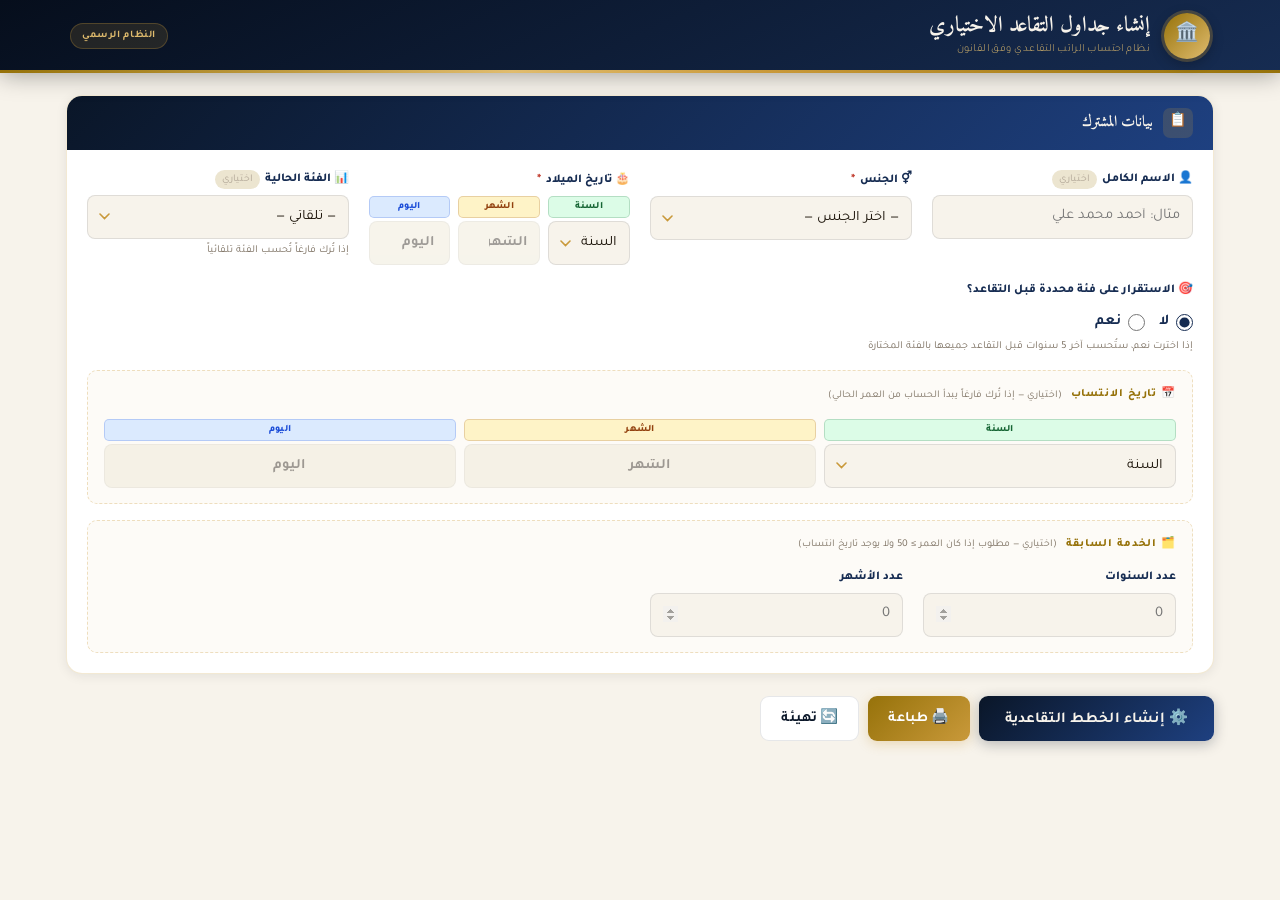
==== commit 9acf3dbb: "Add files via upload" ====
--- a/index.html
+++ b/index.html
@@ -2,7 +2,10 @@
 <html lang="ar" dir="rtl">
 <head>
 <meta charset="UTF-8">
-<meta name="viewport" content="width=device-width, initial-scale=1.0">
+<meta name="viewport" content="width=device-width, initial-scale=1.0, maximum-scale=1.0">
+<meta name="theme-color" content="#0a1628">
+<meta name="apple-mobile-web-app-capable" content="yes">
+<meta name="apple-mobile-web-app-status-bar-style" content="black-translucent">
 <title>جداول التقاعد الاختياري</title>
 <link href="https://fonts.googleapis.com/css2?family=Amiri:wght@400;700&family=Tajawal:wght@300;400;500;700;900&display=swap" rel="stylesheet">
 <link rel="stylesheet" href="style.css">
@@ -15,6 +18,7 @@
     <div class="hdr-logo">🏛️</div>
     <div class="hdr-text">
       <h1>إنشاء جداول التقاعد الاختياري</h1>
+      <p>نظام احتساب الراتب التقاعدي وفق القانون</p>
     </div>
     <div class="hdr-badge no-print">النظام الرسمي</div>
   </div>
@@ -33,12 +37,12 @@
 
       <!-- الاسم -->
       <div class="field">
-        <div class="field-lbl">👤 الاسم الكامل</div>
+        <div class="field-lbl">👤 الاسم الكامل <span class="opt">اختياري</span></div>
         <input class="ctrl" type="text" id="nameInput" placeholder="مثال: أحمد محمد علي">
       </div>
 
       <!-- الجنس -->
-      <div class="field" id="field-gender">
+      <div class="field">
         <div class="field-lbl">⚥ الجنس <span class="req">*</span></div>
         <select class="ctrl" id="genderSelect">
           <option value="">— اختر الجنس —</option>
@@ -48,7 +52,7 @@
       </div>
 
       <!-- تاريخ الميلاد -->
-      <div class="field" id="field-birth">
+      <div class="field">
         <div class="field-lbl">🎂 تاريخ الميلاد <span class="req">*</span></div>
         <div class="date-slots">
           <div class="date-slot slot-year">
@@ -73,7 +77,7 @@
         <div class="field-hint">إذا تُرك فارغاً تُحسب الفئة تلقائياً</div>
       </div>
 
-      <!-- الاستقرار على فئة محددة قبل التقاعد -->
+      <!-- الاستقرار على فئة محددة -->
       <div class="field" style="grid-column:1/-1">
         <div class="field-lbl">🎯 الاستقرار على فئة محددة قبل التقاعد؟</div>
         <div style="display:flex;gap:14px;margin-top:4px;flex-wrap:wrap;align-items:center">
@@ -170,7 +174,7 @@
 <div id="results"></div>
 </main>
 
-<div id="toast">✅ تم النسخ</div>
+<div id="toast"></div>
 
 <!-- ══════ PLAN NAVIGATION BAR ══════ -->
 <div id="planNav" class="plan-nav no-print" style="display:none">
@@ -192,26 +196,24 @@
       <div class="modal-subtitle" id="modalSubtitle">اختر الخطط التي تريد تضمينها في ملف PDF</div>
       <div class="modal-plans" id="modalPlansList"></div>
       <div id="shareLinkContainer" style="display:none">
-        <div style="display:flex;gap:8px;margin-bottom:9px;">
-          <button class="share-copy-btn" id="shareLinkCopyBtn" style="flex:1;margin-bottom:0;">📋 نسخ الرابط</button>
+        <div style="display:flex;gap:8px;margin-bottom:8px">
+          <button class="share-copy-btn" id="shareLinkCopyBtn" style="flex:1;margin-bottom:0">📋 نسخ الرابط</button>
           <button class="share-wa-btn" id="shareWABtn" title="مشاركة عبر واتساب">
-            <svg width="20" height="20" viewBox="0 0 32 32" fill="currentColor"><path d="M16 2C8.28 2 2 8.28 2 16c0 2.44.65 4.73 1.78 6.72L2 30l7.47-1.76A13.93 13.93 0 0016 30c7.72 0 14-6.28 14-14S23.72 2 16 2zm7.16 19.34c-.3.84-1.76 1.6-2.42 1.7-.6.09-1.37.13-2.2-.14a20.1 20.1 0 01-2-.74c-3.5-1.5-5.8-5.06-5.97-5.3-.17-.22-1.38-1.84-1.38-3.5 0-1.67.87-2.49 1.18-2.83.3-.34.66-.43.88-.43l.63.01c.2 0 .47-.08.74.56.28.66.94 2.3 1.02 2.47.08.17.14.37.03.6-.11.22-.17.36-.33.55-.17.2-.35.44-.5.59-.17.17-.34.35-.15.68.2.34.87 1.43 1.87 2.32 1.28 1.14 2.36 1.5 2.7 1.66.33.17.53.14.72-.08.2-.22.84-.98 1.07-1.32.22-.33.44-.28.74-.17.3.11 1.9.9 2.23 1.06.33.17.55.25.63.39.08.14.08.8-.22 1.63z"/></svg>
+            <svg width="20" height="20" viewBox="0 0 32 32" fill="currentColor">
+              <path d="M16 2C8.28 2 2 8.28 2 16c0 2.44.65 4.73 1.78 6.72L2 30l7.47-1.76A13.93 13.93 0 0016 30c7.72 0 14-6.28 14-14S23.72 2 16 2zm7.16 19.34c-.3.84-1.76 1.6-2.42 1.7-.6.09-1.37.13-2.2-.14a20.1 20.1 0 01-2-.74c-3.5-1.5-5.8-5.06-5.97-5.3-.17-.22-1.38-1.84-1.38-3.5 0-1.67.87-2.49 1.18-2.83.3-.34.66-.43.88-.43l.63.01c.2 0 .47-.08.74.56.28.66.94 2.3 1.02 2.47.08.17.14.37.03.6-.11.22-.17.36-.33.55-.17.2-.35.44-.5.59-.17.17-.34.35-.15.68.2.34.87 1.43 1.87 2.32 1.28 1.14 2.36 1.5 2.7 1.66.33.17.53.14.72-.08.2-.22.84-.98 1.07-1.32.22-.33.44-.28.74-.17.3.11 1.9.9 2.23 1.06.33.17.55.25.63.39.08.14.08.8-.22 1.63z"/>
+            </svg>
           </button>
         </div>
         <div class="share-link-box" id="shareLinkBox"></div>
-        <!-- QR code للرابط المشارَك -->
-        <div class="share-qr-wrap" id="shareQrWrap" style="display:none">
-          <img id="shareQrImg" src="" alt="QR Code رابط المشاركة">
-          <span>امسح الكود لفتح الجدول مباشرة</span>
-        </div>
-        <div style="font-size:.69rem;color:var(--muted);margin-top:7px;text-align:center;line-height:1.5;">
-          🔗 <a href="https://linktr.ee/Daman2026" target="_blank" style="color:var(--gold);font-weight:700;">للمزيد من المعلومات والاستفسارات اضغط هنا</a>
+        <div style="font-size:.68rem;color:var(--muted);margin-top:7px;text-align:center;line-height:1.5">
+          🔗 <a href="https://linktr.ee/Daman2026" target="_blank" rel="noopener noreferrer"
+               style="color:var(--gold);font-weight:700">للمزيد من المعلومات والاستفسارات اضغط هنا</a>
         </div>
       </div>
     </div>
     <div class="modal-footer">
       <button class="modal-select-all" id="modalSelectAll">تحديد الكل</button>
-      <button class="btn-modal-cancel"  id="modalCancelBtn">إلغاء</button>
+      <button class="btn-modal-cancel" id="modalCancelBtn">إلغاء</button>
       <button class="btn-modal-confirm" id="modalConfirmBtn">📄 تصدير</button>
     </div>
   </div>
--- a/style.css
+++ b/style.css
@@ -1,45 +1,64 @@
-/* ══════════════════════════════════════════
-   DESIGN TOKENS — نظام جداول التقاعد الاختياري
-══════════════════════════════════════════ */
+/* ═══════════════════════════════════════════════════════
+   جداول التقاعد الاختياري — style.css
+   تصميم متجاوب لجميع الأجهزة (هاتف، تابلت، لابتوب)
+   النسخة 4.0
+═══════════════════════════════════════════════════════ */
+
+/* ── TOKENS ─────────────────────────────────────────── */
 :root {
-  --navy:      #0d1f3c;
-  --navy-md:   #1e3a6e;
-  --navy-lt:   #2a5298;
-  --navy-pale: #eef2f9;
-  --gold:      #b8943f;
-  --gold-lt:   #d4af6a;
-  --gold-dk:   #8c6d28;
+  --navy:      #0a1628;
+  --navy-md:   #162c52;
+  --navy-lt:   #1e4080;
+  --navy-pale: #edf2fb;
+  --navy-mid:  #2a5298;
+
+  --gold:      #c9993a;
+  --gold-lt:   #e0bc6e;
+  --gold-dk:   #96720a;
   --gold-bg:   #fdf8ef;
-  --cream:     #f8f4ec;
-  --cream-dk:  #ede5d0;
+
+  --cream:     #f7f3eb;
+  --cream-dk:  #ece5d0;
   --white:     #ffffff;
   --ink:       #1a1208;
   --muted:     #7a6e5f;
   --muted-lt:  #b0a595;
-  --green:     #2d6a4f;
-  --green-lt:  #e8f5ee;
-  --green-md:  #40916c;
-  --red:       #8b2020;
+
+  --green:     #1e5c3a;
+  --green-lt:  #e4f7ec;
+  --green-md:  #2f8055;
+
+  --red:       #7b1c1c;
   --red-lt:    #fdf0f0;
-  --amber:     #c97a00;
-  --amber-lt:  #fff8e6;
+  --amber:     #b86800;
+  --amber-lt:  #fff6e0;
+
   --blue-day:  #1d4ed8;
   --blue-bg:   #dbeafe;
   --orange:    #92400e;
   --orange-bg: #fef3c7;
   --green-yr:  #166534;
   --green-bg:  #dcfce7;
-  --brd:       rgba(13,31,60,.10);
-  --brd-g:     rgba(184,148,63,.22);
-  --sh1:       0 2px 12px rgba(13,31,60,.08);
-  --sh2:       0 6px 28px rgba(13,31,60,.13);
-  --sh3:       0 14px 48px rgba(13,31,60,.20);
+
+  --brd:       rgba(10,22,40,.10);
+  --brd-g:     rgba(201,153,58,.22);
+  --sh1:       0 2px 12px rgba(10,22,40,.08);
+  --sh2:       0 6px 28px rgba(10,22,40,.13);
+  --sh3:       0 14px 48px rgba(10,22,40,.20);
   --r:         10px;
   --rl:        16px;
-}
-
+
+  /* spacing scale */
+  --sp-xs: 6px;
+  --sp-sm: 12px;
+  --sp-md: 20px;
+  --sp-lg: 28px;
+  --sp-xl: 40px;
+}
+
+/* ── RESET ───────────────────────────────────────────── */
 *, *::before, *::after { box-sizing: border-box; margin: 0; padding: 0; }
-html { scroll-behavior: smooth; }
+html { scroll-behavior: smooth; -webkit-text-size-adjust: 100%; }
 
 body {
   font-family: 'Tajawal', sans-serif;
@@ -50,123 +69,102 @@
   font-size: 15px;
 }
 
-/* ══════════════════════════════════════════
-   HEADER
-══════════════════════════════════════════ */
+/* ── HEADER ──────────────────────────────────────────── */
 header {
-  background: linear-gradient(155deg, #091729 0%, var(--navy-md) 100%);
+  background: linear-gradient(155deg, #060e1c 0%, var(--navy-md) 100%);
   position: sticky; top: 0; z-index: 200;
-  box-shadow: 0 2px 24px rgba(0,0,0,.32);
+  box-shadow: 0 2px 24px rgba(0,0,0,.35);
 }
 header::after {
   content: '';
   display: block;
   height: 3px;
-  background: linear-gradient(90deg, var(--gold-dk) 0%, var(--gold-lt) 50%, var(--gold-dk) 100%);
+  background: linear-gradient(90deg, var(--gold-dk), var(--gold-lt) 40%, var(--gold) 60%, var(--gold-dk));
 }
 .hdr {
-  max-width: 1150px;
-  margin: 0 auto;
-  padding: 14px 24px 12px;
-  display: flex;
-  align-items: center;
-  gap: 14px;
+  max-width: 1180px; margin: 0 auto;
+  padding: 13px 20px 11px;
+  display: flex; align-items: center; gap: 14px;
 }
 .hdr-logo {
-  width: 48px; height: 48px;
-  border-radius: 50%;
-  background: linear-gradient(135deg, var(--gold-dk) 0%, var(--gold-lt) 100%);
+  width: 46px; height: 46px; border-radius: 50%; flex-shrink: 0;
+  background: linear-gradient(135deg, var(--gold-dk), var(--gold-lt));
   display: flex; align-items: center; justify-content: center;
-  font-size: 20px; flex-shrink: 0;
-  box-shadow: 0 0 0 3px rgba(184,148,63,.25), 0 4px 14px rgba(0,0,0,.3);
-}
+  font-size: 19px;
+  box-shadow: 0 0 0 3px rgba(201,153,58,.28), 0 4px 14px rgba(0,0,0,.32);
+}
+.hdr-text { flex: 1; min-width: 0; }
 .hdr-text h1 {
   font-family: 'Amiri', serif;
-  font-size: 1.38rem;
-  color: var(--cream);
-  font-weight: 700;
-  line-height: 1.25;
+  font-size: clamp(.95rem, 2.5vw, 1.35rem);
+  color: var(--cream); font-weight: 700; line-height: 1.25;
+  white-space: nowrap; overflow: hidden; text-overflow: ellipsis;
 }
 .hdr-text p {
-  font-size: .72rem;
+  font-size: .68rem; color: var(--gold-lt);
+  margin-top: 1px; font-weight: 300; letter-spacing: .04em;
+}
+.hdr-badge {
+  margin-right: auto; flex-shrink: 0;
+  background: rgba(201,153,58,.14);
+  border: 1px solid rgba(201,153,58,.28);
   color: var(--gold-lt);
-  margin-top: 1px;
-  font-weight: 300;
-  letter-spacing: .04em;
-}
-.hdr-badge {
-  margin-right: auto;
-  background: rgba(184,148,63,.15);
-  border: 1px solid rgba(184,148,63,.3);
-  color: var(--gold-lt);
-  font-size: .67rem; font-weight: 700;
-  padding: 4px 12px; border-radius: 20px;
+  font-size: .64rem; font-weight: 700;
+  padding: 4px 11px; border-radius: 20px;
   letter-spacing: .06em; white-space: nowrap;
 }
 
-/* ══════════════════════════════════════════
-   LAYOUT
-══════════════════════════════════════════ */
-main { max-width: 1150px; margin: 0 auto; padding: 26px 18px 80px; }
-
-/* ══════════════════════════════════════════
-   CARD
-══════════════════════════════════════════ */
+/* ── LAYOUT ──────────────────────────────────────────── */
+main { max-width: 1180px; margin: 0 auto; padding: 22px 16px 90px; }
+
+/* ── CARD ────────────────────────────────────────────── */
 .card {
-  background: var(--white);
-  border-radius: var(--rl);
-  box-shadow: var(--sh1);
-  border: 1px solid var(--brd-g);
-  margin-bottom: 22px;
-  overflow: hidden;
+  background: var(--white); border-radius: var(--rl);
+  box-shadow: var(--sh1); border: 1px solid var(--brd-g);
+  margin-bottom: 22px; overflow: hidden;
 }
 .card-head {
-  padding: 13px 22px;
+  padding: 12px 20px;
   background: linear-gradient(135deg, var(--navy) 0%, var(--navy-lt) 100%);
   display: flex; align-items: center; gap: 10px;
 }
 .card-head-icon {
-  width: 30px; height: 30px;
-  border-radius: 7px;
-  background: rgba(184,148,63,.18);
+  width: 30px; height: 30px; border-radius: 7px;
+  background: rgba(201,153,58,.18);
   display: flex; align-items: center; justify-content: center;
-  font-size: .9rem; flex-shrink: 0;
+  font-size: .88rem; flex-shrink: 0;
 }
 .card-head h2 {
   font-family: 'Amiri', serif;
-  font-size: .98rem; color: var(--cream); font-weight: 700;
-}
-.card-body { padding: 22px 22px; }
-
-/* ══════════════════════════════════════════
-   FORM GRID
-══════════════════════════════════════════ */
+  font-size: .96rem; color: var(--cream); font-weight: 700;
+}
+.card-body { padding: 20px; }
+
+/* ── FORM GRID ───────────────────────────────────────── */
 .form-grid {
   display: grid;
-  grid-template-columns: repeat(auto-fill, minmax(235px, 1fr));
-  gap: 18px 22px;
+  grid-template-columns: repeat(auto-fill, minmax(230px, 1fr));
+  gap: 16px 20px;
 }
 .field { display: flex; flex-direction: column; gap: 5px; }
 .field-lbl {
-  font-size: .76rem; font-weight: 800;
+  font-size: .75rem; font-weight: 800;
   color: var(--navy-md);
-  display: flex; align-items: center; gap: 5px;
+  display: flex; align-items: center; gap: 5px; flex-wrap: wrap;
 }
 .field-lbl .req { color: #c0392b; font-size: .8rem; }
 .field-lbl .opt {
-  font-weight: 400; color: var(--muted-lt); font-size: .67rem;
+  font-weight: 400; color: var(--muted-lt); font-size: .65rem;
   background: var(--cream-dk); padding: 1px 7px; border-radius: 10px;
 }
-.field-hint { font-size: .68rem; color: var(--muted); line-height: 1.35; }
-
-/* base control */
+.field-hint { font-size: .67rem; color: var(--muted); line-height: 1.35; }
+
+/* ── CONTROLS ────────────────────────────────────────── */
 .ctrl {
-  height: 44px;
-  border: 1.5px solid var(--brd);
-  border-radius: 8px;
-  padding: 0 12px;
+  height: 44px; border: 1.5px solid var(--brd);
+  border-radius: 8px; padding: 0 12px;
   font-family: 'Tajawal', sans-serif;
-  font-size: .93rem; color: var(--ink);
+  font-size: .92rem; color: var(--ink);
   background: var(--cream);
   outline: none; width: 100%;
   transition: border-color .18s, box-shadow .18s, background .18s;
@@ -174,335 +172,275 @@
 }
 .ctrl:focus {
   border-color: var(--gold);
-  box-shadow: 0 0 0 3px rgba(184,148,63,.14);
+  box-shadow: 0 0 0 3px rgba(201,153,58,.16);
   background: var(--white);
 }
 select.ctrl {
-  background-image: url("data:image/svg+xml,%3Csvg xmlns='http://www.w3.org/2000/svg' width='11' height='7'%3E%3Cpath d='M1 1l4.5 4.5L10 1' stroke='%23b8943f' stroke-width='1.5' fill='none' stroke-linecap='round'/%3E%3C/svg%3E");
+  background-image: url("data:image/svg+xml,%3Csvg xmlns='http://www.w3.org/2000/svg' width='11' height='7'%3E%3Cpath d='M1 1l4.5 4.5L10 1' stroke='%23c9993a' stroke-width='1.6' fill='none' stroke-linecap='round'/%3E%3C/svg%3E");
   background-repeat: no-repeat;
   background-position: left 11px center;
-  padding-left: 30px;
-  cursor: pointer;
+  padding-left: 30px; cursor: pointer;
 }
 input[type="number"].ctrl::-webkit-inner-spin-button,
 input[type="number"].ctrl::-webkit-outer-spin-button { opacity: .5; }
-
-/* ── DATE BLOCK ── */
+.ctrl:disabled { opacity: 0.42; cursor: not-allowed; background: var(--cream-dk); }
+
+/* ── DATE SLOTS ──────────────────────────────────────── */
 .date-slots { display: flex; gap: 8px; align-items: flex-start; }
-.date-slot  { display: flex; flex-direction: column; gap: 3px; }
-.date-slot.slot-day   { flex: 1; min-width: 0; }
-.date-slot.slot-month { flex: 1; min-width: 0; }
-.date-slot.slot-year  { flex: 1; min-width: 0; }
-
+.date-slot  { display: flex; flex-direction: column; gap: 3px; flex: 1; min-width: 0; }
 .slot-pill {
-  font-size: .63rem; font-weight: 800;
-  text-align: center; padding: 3px 6px;
-  border-radius: 5px; letter-spacing: .04em;
-  border: 1px solid transparent;
-  user-select: none;
+  font-size: .61rem; font-weight: 800;
+  text-align: center; padding: 2px 5px;
+  border-radius: 5px; letter-spacing: .03em;
+  border: 1px solid transparent; user-select: none;
 }
 .slot-day   .slot-pill { background: var(--blue-bg);   color: var(--blue-day);  border-color: rgba(29,78,216,.2); }
 .slot-month .slot-pill { background: var(--orange-bg); color: var(--orange);    border-color: rgba(146,64,14,.2); }
 .slot-year  .slot-pill { background: var(--green-bg);  color: var(--green-yr);  border-color: rgba(22,101,52,.2); }
 
-/* focused border matches pill color */
 .slot-day   .ctrl:focus { border-color: var(--blue-day);  box-shadow: 0 0 0 3px rgba(29,78,216,.12); }
 .slot-month .ctrl:focus { border-color: #d97706;           box-shadow: 0 0 0 3px rgba(217,119,6,.12); }
 .slot-year  .ctrl:focus { border-color: #16a34a;           box-shadow: 0 0 0 3px rgba(22,163,74,.12); }
 
-/* disabled state */
-.ctrl:disabled {
-  opacity: 0.45;
-  cursor: not-allowed;
-  background: var(--cream-dk);
-}
-
-/* day/month selects centered */
 select#birthDay, select#joinDay,
 select#birthMonth, select#joinMonth {
-  text-align: center;
-  font-size: .93rem;
-  font-weight: 700;
-  letter-spacing: .02em;
-}
-
-@media (max-width: 400px) {
-  .date-slot.slot-day   { flex: 1; min-width: 0; }
-  .date-slot.slot-month { flex: 1; min-width: 0; }
-}
-
-/* ── SUB GROUP ── */
+  text-align: center; font-size: .9rem; font-weight: 700;
+}
+
+/* ── SUB GROUP ───────────────────────────────────────── */
 .sub-group {
   grid-column: 1 / -1;
   display: grid;
-  grid-template-columns: repeat(auto-fill, minmax(235px, 1fr));
-  gap: 16px 22px;
-  padding: 16px 18px;
-  background: rgba(184,148,63,.04);
+  grid-template-columns: repeat(auto-fill, minmax(230px, 1fr));
+  gap: 14px 20px;
+  padding: 15px 16px;
+  background: rgba(201,153,58,.04);
   border-radius: 10px;
-  border: 1px dashed rgba(184,148,63,.28);
+  border: 1px dashed rgba(201,153,58,.3);
 }
 .sub-title {
   grid-column: 1 / -1;
-  font-size: .72rem; font-weight: 800;
+  font-size: .7rem; font-weight: 800;
   color: var(--gold-dk);
   text-transform: uppercase; letter-spacing: .08em;
-  display: flex; align-items: center; gap: 5px;
-  margin-bottom: -2px;
+  display: flex; align-items: center; gap: 5px; flex-wrap: wrap;
 }
 .sub-title .sub-opt {
-  font-weight: 400; font-size: .67rem;
+  font-weight: 400; font-size: .65rem;
   text-transform: none; letter-spacing: 0;
   color: var(--muted); margin-right: 4px;
 }
 
-/* ══════════════════════════════════════════
-   TOOLBAR
-══════════════════════════════════════════ */
+/* ── TOOLBAR ─────────────────────────────────────────── */
 .toolbar {
-  display: flex; gap: 10px; flex-wrap: wrap;
-  margin-bottom: 8px;
+  display: flex; gap: 9px; flex-wrap: wrap; margin-bottom: 8px;
 }
 .btn {
-  display: inline-flex; align-items: center; gap: 7px;
-  padding: 11px 22px; border-radius: 9px;
+  display: inline-flex; align-items: center; gap: 6px;
+  padding: 11px 20px; border-radius: 9px;
   font-family: 'Tajawal', sans-serif;
-  font-size: .92rem; font-weight: 700;
+  font-size: .9rem; font-weight: 700;
   cursor: pointer; border: none;
   transition: all .18s; letter-spacing: .01em;
-}
-.btn:active { transform: scale(.97); }
+  white-space: nowrap; touch-action: manipulation;
+}
+.btn:active { transform: scale(.96); }
 .btn-generate {
-  background: linear-gradient(135deg, var(--navy) 0%, var(--navy-md) 100%);
+  background: linear-gradient(135deg, var(--navy), var(--navy-lt));
   color: var(--cream);
-  box-shadow: 0 3px 14px rgba(13,31,60,.25);
-  padding: 12px 28px; font-size: .97rem;
-}
-.btn-generate:hover { transform: translateY(-2px); box-shadow: 0 6px 22px rgba(13,31,60,.32); }
+  box-shadow: 0 3px 14px rgba(10,22,40,.28);
+  padding: 12px 26px; font-size: .95rem;
+}
+.btn-generate:hover { transform: translateY(-2px); box-shadow: 0 6px 22px rgba(10,22,40,.34); }
 .btn-pdf {
-  background: linear-gradient(135deg, #c0392b 0%, #e74c3c 100%);
-  color: var(--white);
-  box-shadow: 0 3px 12px rgba(192,57,43,.3);
-}
-.btn-pdf:hover { transform: translateY(-1px); box-shadow: 0 5px 18px rgba(192,57,43,.4); }
+  background: linear-gradient(135deg, #b03020, #e04030);
+  color: var(--white); box-shadow: 0 3px 12px rgba(176,48,32,.3);
+}
+.btn-pdf:hover { transform: translateY(-1px); box-shadow: 0 5px 18px rgba(176,48,32,.42); }
 .btn-print {
   background: linear-gradient(135deg, var(--gold-dk), var(--gold));
-  color: var(--white);
-  box-shadow: 0 3px 12px rgba(184,148,63,.28);
+  color: var(--white); box-shadow: 0 3px 12px rgba(201,153,58,.3);
 }
 .btn-print:hover { transform: translateY(-1px); }
-.btn-reset {
-  background: var(--white); color: var(--navy);
-  border: 1.5px solid var(--brd);
-}
+.btn-reset { background: var(--white); color: var(--navy); border: 1.5px solid var(--brd); }
 .btn-reset:hover { background: var(--cream-dk); }
 .btn-share {
-  background: linear-gradient(135deg, #16a34a 0%, #22c55e 100%);
-  color: var(--white);
-  box-shadow: 0 3px 12px rgba(22,163,74,.28);
-}
-.btn-share:hover { transform: translateY(-1px); box-shadow: 0 5px 18px rgba(22,163,74,.4); }
+  background: linear-gradient(135deg, #138e3c, #20c05c);
+  color: var(--white); box-shadow: 0 3px 12px rgba(19,142,60,.3);
+}
+.btn-share:hover { transform: translateY(-1px); box-shadow: 0 5px 18px rgba(19,142,60,.42); }
 .btn-copyall {
-  background: linear-gradient(135deg, #7c3aed 0%, #9f67fa 100%);
-  color: var(--white);
-  box-shadow: 0 3px 12px rgba(124,58,237,.28);
-}
-.btn-copyall:hover { transform: translateY(-1px); box-shadow: 0 5px 18px rgba(124,58,237,.4); }
-/* viewer buttons */
-.btn-dl {
-  background: linear-gradient(135deg, var(--navy) 0%, var(--navy-md) 100%);
-  color: var(--cream);
-  box-shadow: 0 3px 14px rgba(13,31,60,.25);
-}
-.btn-dl:hover { transform: translateY(-2px); box-shadow: 0 6px 22px rgba(13,31,60,.32); }
+  background: linear-gradient(135deg, #6528d0, #9055f5);
+  color: var(--white); box-shadow: 0 3px 12px rgba(101,40,208,.28);
+}
+.btn-copyall:hover { transform: translateY(-1px); box-shadow: 0 5px 18px rgba(101,40,208,.4); }
 
 .toolbar-note {
-  font-size: .69rem; color: var(--muted);
-  padding: 8px 14px;
-  background: var(--navy-pale);
-  border-radius: 7px;
-  border-right: 3px solid var(--navy-md);
-  line-height: 1.8; margin-bottom: 24px;
-}
-
-/* ══════════════════════════════════════════
-   SUMMARY BAR
-══════════════════════════════════════════ */
+  font-size: .68rem; color: var(--muted);
+  padding: 8px 13px; background: var(--navy-pale);
+  border-radius: 7px; border-right: 3px solid var(--navy-md);
+  line-height: 1.8; margin-bottom: 22px;
+}
+
+/* ── SUMMARY BAR ─────────────────────────────────────── */
 .sum-bar {
-  background: linear-gradient(135deg, var(--navy) 0%, var(--navy-md) 100%);
-  border-radius: var(--rl); margin-bottom: 24px;
-  box-shadow: var(--sh2); border: 1px solid var(--brd-g);
-  overflow: hidden;
+  background: linear-gradient(135deg, var(--navy), var(--navy-lt));
+  border-radius: var(--rl); margin-bottom: 22px;
+  box-shadow: var(--sh2); border: 1px solid var(--brd-g); overflow: hidden;
 }
 .sum-bar-title {
-  padding: 10px 20px;
-  border-bottom: 1px solid rgba(184,148,63,.18);
-  font-size: .7rem; font-weight: 700;
-  color: var(--gold-lt);
-  text-transform: uppercase; letter-spacing: .08em;
+  padding: 9px 18px;
+  border-bottom: 1px solid rgba(201,153,58,.18);
+  font-size: .68rem; font-weight: 700;
+  color: var(--gold-lt); text-transform: uppercase; letter-spacing: .08em;
 }
 .sum-items { display: flex; flex-wrap: wrap; }
 .sum-item {
-  padding: 14px 20px; flex: 1; min-width: 130px;
-  border-left: 1px solid rgba(184,148,63,.15);
+  padding: 13px 18px; flex: 1; min-width: 120px;
+  border-left: 1px solid rgba(201,153,58,.14);
   display: flex; flex-direction: column; gap: 2px;
 }
 .sum-item:last-child { border-left: none; }
-.si-l { font-size: .62rem; color: var(--gold-lt); text-transform: uppercase; letter-spacing: .06em; font-weight: 600; }
-.si-v { font-size: .97rem; color: var(--cream); font-weight: 700; font-family: 'Amiri', serif; }
-
-/* ══════════════════════════════════════════
-   PLAN CARDS
-══════════════════════════════════════════ */
+.si-l { font-size: .6rem; color: var(--gold-lt); text-transform: uppercase; letter-spacing: .06em; font-weight: 600; }
+.si-v { font-size: .95rem; color: var(--cream); font-weight: 700; font-family: 'Amiri', serif; }
+
+/* ── PLAN CARDS ──────────────────────────────────────── */
 .plan-card {
-  background: var(--white);
-  border-radius: var(--rl);
+  background: var(--white); border-radius: var(--rl);
   box-shadow: var(--sh1); border: 1px solid var(--brd-g);
-  margin-bottom: 28px; overflow: hidden;
+  margin-bottom: 26px; overflow: hidden;
   page-break-inside: avoid;
   transition: box-shadow .22s, transform .22s;
 }
 .plan-card:hover { box-shadow: var(--sh3); transform: translateY(-2px); }
-
 .plan-card.ac1 { border-top: 4px solid #2a5298; }
-.plan-card.ac2 { border-top: 4px solid #2d6a4f; }
-.plan-card.ac3 { border-top: 4px solid #b8943f; }
-.plan-card.ac4 { border-top: 4px solid #9b3a4e; }
-.plan-card.ac5 { border-top: 4px solid #5f3a8a; }
-
-/* plan header */
+.plan-card.ac2 { border-top: 4px solid #1e5c3a; }
+.plan-card.ac3 { border-top: 4px solid #c9993a; }
+.plan-card.ac4 { border-top: 4px solid #8b2248; }
+.plan-card.ac5 { border-top: 4px solid #50307a; }
+
 .plan-hdr {
-  padding: 15px 20px 13px;
+  padding: 14px 18px 12px;
   display: flex; align-items: center;
-  justify-content: space-between; gap: 11px;
+  justify-content: space-between; gap: 10px;
   border-bottom: 1px solid var(--brd);
 }
-.plan-hdr-l { display: flex; align-items: center; gap: 13px; }
+.plan-hdr-l { display: flex; align-items: center; gap: 12px; }
 .plan-icon {
-  width: 46px; height: 46px; border-radius: 11px;
+  width: 44px; height: 44px; border-radius: 11px;
   display: flex; align-items: center; justify-content: center;
-  font-size: 1.3rem; flex-shrink: 0;
+  font-size: 1.25rem; flex-shrink: 0;
 }
 .ic1 { background: linear-gradient(135deg,#1e3a6e,#3a6bc4); }
 .ic2 { background: linear-gradient(135deg,#1b4d35,#2d9c6a); }
 .ic3 { background: linear-gradient(135deg,#8c6d28,#d4a84b); }
 .ic4 { background: linear-gradient(135deg,#6b2737,#c04d68); }
 .ic5 { background: linear-gradient(135deg,#4a3060,#8a5fd4); }
-.plan-seq  { font-size: .63rem; color: var(--muted-lt); text-transform: uppercase; letter-spacing: .08em; font-weight: 700; }
-.plan-name { font-family: 'Amiri', serif; font-size: 1.12rem; font-weight: 700; color: var(--navy); line-height: 1.2; }
-.plan-desc { font-size: .73rem; color: var(--muted); margin-top: 2px; }
+
+.plan-seq  { font-size: .61rem; color: var(--muted-lt); text-transform: uppercase; letter-spacing: .08em; font-weight: 700; }
+.plan-name { font-family: 'Amiri', serif; font-size: 1.08rem; font-weight: 700; color: var(--navy); line-height: 1.2; }
+.plan-desc { font-size: .71rem; color: var(--muted); margin-top: 2px; }
 
 /* stats strip */
 .plan-stats {
   display: flex; flex-wrap: wrap;
-  background: linear-gradient(180deg, var(--cream) 0%, #ede8da 100%);
+  background: linear-gradient(180deg, var(--cream), #ece8da);
   border-bottom: 1px solid var(--brd-g);
 }
 .pst {
-  flex: 1; min-width: 95px;
-  padding: 13px 12px;
+  flex: 1; min-width: 90px; padding: 12px 10px;
   border-left: 1px solid var(--brd-g);
-  display: flex; flex-direction: column; gap: 3px;
-  text-align: center;
+  display: flex; flex-direction: column; gap: 3px; text-align: center;
 }
 .pst:last-child { border-left: none; }
-.pst-l { font-size: .61rem; color: var(--muted); text-transform: uppercase; letter-spacing: .05em; font-weight: 700; }
-.pst-v { font-size: 1.08rem; color: var(--navy); font-weight: 900; font-family: 'Amiri', serif; }
-.pst-s { font-size: .63rem; color: var(--muted-lt); }
-.pst-v.g { color: var(--green); }
+.pst-l { font-size: .59rem; color: var(--muted); text-transform: uppercase; letter-spacing: .05em; font-weight: 700; }
+.pst-v { font-size: 1.06rem; color: var(--navy); font-weight: 900; font-family: 'Amiri', serif; }
+.pst-s { font-size: .61rem; color: var(--muted-lt); }
+.pst-v.g { color: var(--green-md); }
 .pst-v.w { color: var(--amber); }
-.pst-v.b { color: var(--red);   }
+.pst-v.b { color: var(--red); }
 
 /* plan body */
-.plan-body { padding: 19px 21px 22px; }
-
+.plan-body { padding: 18px 20px 20px; }
 .plan-user-row {
-  display: flex; flex-wrap: wrap; gap: 14px;
-  padding: 9px 13px; margin-bottom: 15px;
-  background: var(--navy-pale);
-  border-radius: 7px; border-right: 3px solid var(--navy-md);
-}
-.plan-user-row span { font-size: .74rem; color: var(--navy); }
+  display: flex; flex-wrap: wrap; gap: 12px;
+  padding: 8px 12px; margin-bottom: 14px;
+  background: var(--navy-pale); border-radius: 7px;
+  border-right: 3px solid var(--navy-md);
+}
+.plan-user-row span { font-size: .73rem; color: var(--navy); }
 .plan-user-row span b { color: var(--navy-md); }
 
-/* detail rows */
-.drows { display: flex; flex-direction: column; margin-bottom: 15px; }
+.drows { display: flex; flex-direction: column; margin-bottom: 14px; }
 .dr {
   display: flex; justify-content: space-between; align-items: baseline;
-  padding: 7px 0; border-bottom: 1px dashed rgba(13,31,60,.07);
-  font-size: .86rem; gap: 14px;
+  padding: 6px 0; border-bottom: 1px dashed rgba(10,22,40,.07);
+  font-size: .84rem; gap: 12px;
 }
 .dr:last-child { border-bottom: none; }
 .dk { color: var(--muted); font-weight: 500; flex-shrink: 0; }
 .dv { font-weight: 700; color: var(--navy); text-align: left; }
-.dv.g { color: var(--green); font-size: 1rem; }
+.dv.g { color: var(--green-md); font-size: .98rem; }
 .dv.w { color: var(--amber); }
-.dv.b { color: var(--red);   }
+.dv.b { color: var(--red); }
 
 .rpill {
   display: flex; align-items: center; gap: 7px;
-  background: var(--amber-lt); border: 1px solid rgba(201,122,0,.22);
-  color: var(--amber); padding: 7px 13px; border-radius: 7px;
-  font-size: .77rem; font-weight: 600; margin-bottom: 16px;
-}
-
-/* table */
+  background: var(--amber-lt); border: 1px solid rgba(184,104,0,.22);
+  color: var(--amber); padding: 7px 12px; border-radius: 7px;
+  font-size: .75rem; font-weight: 600; margin-bottom: 14px;
+}
+
+/* ── TABLE ───────────────────────────────────────────── */
 .tbl-head {
   display: flex; align-items: center; gap: 10px;
-  margin-bottom: 8px; flex-wrap: wrap;
+  margin-bottom: 7px; flex-wrap: wrap;
 }
 .tbl-head h4 {
-  font-size: .74rem; font-weight: 800;
-  color: var(--navy-md);
-  text-transform: uppercase; letter-spacing: .07em;
+  font-size: .72rem; font-weight: 800;
+  color: var(--navy-md); text-transform: uppercase; letter-spacing: .07em;
 }
 .tleg { display: flex; gap: 10px; flex-wrap: wrap; margin-right: auto; }
-.tleg-i { display: flex; align-items: center; gap: 4px; font-size: .63rem; color: var(--muted); font-weight: 600; }
+.tleg-i { display: flex; align-items: center; gap: 4px; font-size: .61rem; color: var(--muted); font-weight: 600; }
 .tdot { width: 10px; height: 10px; border-radius: 2px; }
-.ldy { background: #fff9e0; border: 1px solid #f0c040; }
+.ldy { background: #fff9e0; border: 1px solid #e0b020; }
 .ldg { background: var(--green-lt); border: 1px solid var(--green-md); }
 
-.tbl-wrap { overflow-x: auto; border-radius: 8px; border: 1px solid var(--brd); }
-.ctbl { width: 100%; border-collapse: collapse; font-size: .84rem; min-width: 260px; }
+.tbl-wrap { overflow-x: auto; border-radius: 8px; border: 1px solid var(--brd); -webkit-overflow-scrolling: touch; }
+.ctbl { width: 100%; border-collapse: collapse; font-size: .82rem; min-width: 250px; }
 .ctbl thead th {
-  background: linear-gradient(135deg, var(--navy) 0%, var(--navy-lt) 100%);
-  color: var(--cream); font-weight: 700; font-size: .72rem;
+  background: linear-gradient(135deg, var(--navy), var(--navy-mid));
+  color: var(--cream); font-weight: 700; font-size: .7rem;
   text-transform: uppercase; letter-spacing: .05em;
-  padding: 9px 14px; text-align: center;
-}
-.ctbl tbody tr:nth-child(even) { background: rgba(13,31,60,.025); }
+  padding: 8px 13px; text-align: center;
+}
+.ctbl tbody tr:nth-child(even) { background: rgba(10,22,40,.025); }
 .ctbl tbody tr:hover { background: var(--navy-pale); }
-.ctbl tbody td {
-  padding: 7px 14px; text-align: center;
-  border-bottom: 1px solid rgba(13,31,60,.06); color: var(--ink);
-}
-.ctbl tbody tr.r5 td   { background: #fff9e0; font-weight: 600; }
+.ctbl tbody td { padding: 6px 13px; text-align: center; border-bottom: 1px solid rgba(10,22,40,.06); color: var(--ink); }
+.ctbl tbody tr.r5  td { background: #fff9e0; font-weight: 600; }
 .ctbl tbody tr.rret td { background: var(--green-lt); color: var(--green); font-weight: 900; }
+.ctbl tbody tr.rret:nth-child(even) td,
+.ctbl tbody tr.r5:nth-child(even) td { background: unset; }
 
 .cpill {
   display: inline-block;
   background: var(--navy-pale); color: var(--navy-md);
   padding: 2px 10px; border-radius: 20px;
-  font-size: .75rem; font-weight: 800; border: 1px solid var(--brd);
+  font-size: .73rem; font-weight: 800; border: 1px solid var(--brd);
 }
 .cpill.c15 { background: var(--gold-bg); color: var(--gold-dk); border-color: var(--brd-g); }
 
-/* copy button */
 .copy-btn {
-  padding: 8px 14px; border-radius: 8px;
-  font-family: 'Tajawal', sans-serif;
-  font-size: .8rem; font-weight: 700;
-  cursor: pointer;
+  padding: 7px 14px; border-radius: 7px; font-family: 'Tajawal', sans-serif;
+  font-size: .78rem; font-weight: 700; cursor: pointer;
   border: 1.5px solid var(--brd-g);
-  background: rgba(184,148,63,.06); color: var(--gold-dk);
+  background: rgba(201,153,58,.07); color: var(--gold-dk);
   transition: all .17s; flex-shrink: 0;
 }
 .copy-btn:hover { background: var(--gold); color: var(--white); border-color: var(--gold); }
-.copy-btn.done { background: var(--green); color: var(--white); border-color: var(--green); }
-
-/* ══════════════════════════════════════════
-   VALIDATION ERRORS
-══════════════════════════════════════════ */
+.copy-btn.done { background: var(--green-md); color: var(--white); border-color: var(--green-md); }
+
+/* ── VALIDATION ──────────────────────────────────────── */
 .ctrl.field-error {
   border-color: #c0392b !important;
   box-shadow: 0 0 0 3px rgba(192,57,43,.18) !important;
@@ -515,316 +453,281 @@
   60%{transform:translateX(5px)}
 }
 
-/* ══════════════════════════════════════════
-   ALERT
-══════════════════════════════════════════ */
+/* ── ALERT ───────────────────────────────────────────── */
 .alert {
-  padding: 12px 16px; border-radius: 8px;
-  font-size: .85rem; margin-bottom: 16px;
+  padding: 11px 15px; border-radius: 8px;
+  font-size: .83rem; margin-bottom: 14px;
   display: flex; align-items: flex-start; gap: 8px;
   line-height: 1.5; border-right: 4px solid;
 }
 .al-w { background: var(--amber-lt); border-color: var(--amber); color: #6b3d00; }
 .al-e { background: var(--red-lt);   border-color: var(--red);   color: var(--red); }
 
-/* ══════════════════════════════════════════
-   TOAST
-══════════════════════════════════════════ */
+/* ── TOAST ───────────────────────────────────────────── */
 #toast {
-  position: fixed; bottom: 30px; left: 50%; transform: translateX(-50%);
-  background: var(--green); color: var(--white);
-  padding: 10px 24px; border-radius: 30px;
-  font-size: .85rem; font-weight: 700;
-  box-shadow: 0 6px 24px rgba(0,0,0,.2);
+  position: fixed; bottom: 26px; left: 50%; transform: translateX(-50%) translateY(70px);
+  background: var(--green-md); color: var(--white);
+  padding: 10px 22px; border-radius: 30px;
+  font-size: .84rem; font-weight: 700;
+  box-shadow: 0 6px 24px rgba(0,0,0,.22);
   opacity: 0; pointer-events: none;
-  transition: opacity .3s;
+  transition: transform .3s ease, opacity .3s;
   z-index: 9999;
-}
-#toast.show { opacity: 1; }
-
-/* ══════════════════════════════════════════
-   PLAN NAVIGATION BAR
-══════════════════════════════════════════ */
+  border: 1px solid rgba(201,153,58,.2);
+}
+#toast.show { transform: translateX(-50%) translateY(0); opacity: 1; }
+
+/* ── PLAN NAV BAR (bottom) ───────────────────────────── */
 .plan-nav {
   position: fixed; bottom: 0; left: 0; right: 0;
-  background: linear-gradient(135deg, var(--navy) 0%, var(--navy-md) 100%);
+  background: linear-gradient(135deg, var(--navy), var(--navy-lt));
   border-top: 2px solid var(--gold);
-  box-shadow: 0 -4px 24px rgba(13,31,60,.3);
-  z-index: 300; padding: 8px 16px 10px;
+  box-shadow: 0 -4px 24px rgba(10,22,40,.32);
+  z-index: 300; padding: 8px 14px 10px;
+  padding-bottom: max(10px, env(safe-area-inset-bottom, 10px));
 }
 .plan-nav-wrap {
-  max-width: 1150px; margin: 0 auto;
-  display: flex; align-items: center; gap: 10px;
+  max-width: 1180px; margin: 0 auto;
+  display: flex; align-items: center; gap: 9px;
 }
 .pnav-label {
-  font-size: .7rem; font-weight: 700;
+  font-size: .68rem; font-weight: 700;
   color: var(--gold-lt); white-space: nowrap; flex-shrink: 0;
 }
 .plan-nav-inner {
-  display: flex; gap: 7px; overflow-x: auto; flex: 1;
+  display: flex; gap: 6px; overflow-x: auto; flex: 1;
   scrollbar-width: none; padding-bottom: 1px;
 }
 .plan-nav-inner::-webkit-scrollbar { display: none; }
 .pnav-btn {
   flex-shrink: 0;
-  padding: 7px 14px; border-radius: 8px;
+  padding: 7px 13px; border-radius: 8px;
   font-family: 'Tajawal', sans-serif;
-  font-size: .8rem; font-weight: 700;
-  cursor: pointer;
-  border: 1.5px solid rgba(184,148,63,.25);
+  font-size: .78rem; font-weight: 700; cursor: pointer;
+  border: 1.5px solid rgba(201,153,58,.24);
   background: rgba(255,255,255,.07); color: var(--cream);
   transition: all .18s; white-space: nowrap; line-height: 1.3;
 }
-.pnav-btn small { display: block; font-size: .63rem; font-weight: 400; opacity: .75; }
-.pnav-btn:hover { background: rgba(184,148,63,.22); border-color: var(--gold-lt); }
-.pnav-btn.active {
-  background: var(--gold); color: var(--navy);
-  border-color: var(--gold); box-shadow: 0 2px 10px rgba(184,148,63,.4);
-}
+.pnav-btn small { display: block; font-size: .61rem; font-weight: 400; opacity: .72; }
+.pnav-btn:hover { background: rgba(201,153,58,.22); border-color: var(--gold-lt); }
+.pnav-btn.active { background: var(--gold); color: var(--navy); border-color: var(--gold); box-shadow: 0 2px 10px rgba(201,153,58,.42); }
 .pnav-top {
-  flex-shrink: 0;
-  width: 34px; height: 34px; border-radius: 8px;
-  background: rgba(255,255,255,.09); border: 1.5px solid rgba(184,148,63,.25);
-  color: var(--cream); font-size: .9rem; cursor: pointer;
+  flex-shrink: 0; width: 34px; height: 34px; border-radius: 8px;
+  background: rgba(255,255,255,.09); border: 1.5px solid rgba(201,153,58,.24);
+  color: var(--cream); font-size: .88rem; cursor: pointer;
   display: flex; align-items: center; justify-content: center;
   transition: background .18s;
 }
-.pnav-top:hover { background: rgba(184,148,63,.25); }
+.pnav-top:hover { background: rgba(201,153,58,.25); }
 
 body.has-nav main { padding-bottom: 90px; }
 
-/* ══════════════════════════════════════════
-   MODAL – Plan selector
-══════════════════════════════════════════ */
+/* ── MODAL ───────────────────────────────────────────── */
 .modal-overlay {
   position: fixed; inset: 0; z-index: 1000;
-  background: rgba(9,23,41,.72);
+  background: rgba(6,14,28,.74);
   display: flex; align-items: center; justify-content: center;
-  padding: 16px;
-  animation: fadeIn .18s ease;
+  padding: 16px; animation: fadeIn .18s ease;
 }
 @keyframes fadeIn { from{opacity:0} to{opacity:1} }
 .modal {
   background: var(--white); border-radius: var(--rl);
   box-shadow: var(--sh3); border: 1px solid var(--brd-g);
-  width: 100%; max-width: 460px;
-  overflow: hidden; animation: slideUp .2s ease;
+  width: 100%; max-width: 460px; overflow: hidden;
+  animation: slideUp .2s ease;
 }
 @keyframes slideUp { from{transform:translateY(24px);opacity:0} to{transform:none;opacity:1} }
 .modal-head {
   background: linear-gradient(135deg, var(--navy), var(--navy-lt));
-  padding: 14px 20px;
+  padding: 13px 18px;
   display: flex; align-items: center; justify-content: space-between;
 }
-.modal-head h3 {
-  font-family: 'Amiri', serif; font-size: 1.05rem;
-  color: var(--cream); font-weight: 700;
-}
+.modal-head h3 { font-family:'Amiri',serif; font-size:1.02rem; color:var(--cream); font-weight:700; }
 .modal-close {
-  width: 28px; height: 28px; border-radius: 6px;
-  background: rgba(255,255,255,.1); border: none;
-  color: var(--cream); font-size: 1.1rem; cursor: pointer;
-  display: flex; align-items: center; justify-content: center;
+  width:28px; height:28px; border-radius:6px;
+  background:rgba(255,255,255,.1); border:none;
+  color:var(--cream); font-size:1.1rem; cursor:pointer;
+  display:flex; align-items:center; justify-content:center;
   transition: background .15s;
 }
 .modal-close:hover { background: rgba(255,255,255,.22); }
-.modal-body { padding: 18px 20px; }
-.modal-subtitle { font-size: .76rem; color: var(--muted); margin-bottom: 14px; line-height: 1.5; }
-.modal-plans { display: flex; flex-direction: column; gap: 9px; margin-bottom: 18px; }
+.modal-body { padding: 16px 18px; }
+.modal-subtitle { font-size:.74rem; color:var(--muted); margin-bottom:13px; line-height:1.5; }
+.modal-plans { display:flex; flex-direction:column; gap:8px; margin-bottom:16px; }
 .modal-plan-row {
-  display: flex; align-items: center; gap: 12px;
-  padding: 10px 13px; border-radius: 9px;
-  border: 1.5px solid var(--brd); cursor: pointer;
-  transition: all .16s; user-select: none;
-  background: var(--cream);
-}
-.modal-plan-row:hover { border-color: var(--gold); background: var(--gold-bg); }
-.modal-plan-row.selected { border-color: var(--gold); background: var(--gold-bg); box-shadow: 0 2px 10px rgba(184,148,63,.18); }
+  display:flex; align-items:center; gap:11px;
+  padding:9px 12px; border-radius:9px;
+  border:1.5px solid var(--brd); cursor:pointer;
+  transition:all .16s; user-select:none; background:var(--cream);
+}
+.modal-plan-row:hover { border-color:var(--gold); background:var(--gold-bg); }
+.modal-plan-row.selected { border-color:var(--gold); background:var(--gold-bg); box-shadow:0 2px 10px rgba(201,153,58,.18); }
 .modal-plan-chk {
-  width: 20px; height: 20px; border-radius: 5px;
-  border: 2px solid var(--muted-lt); flex-shrink: 0;
-  display: flex; align-items: center; justify-content: center;
-  font-size: .75rem; transition: all .15s;
-}
-.modal-plan-row.selected .modal-plan-chk {
-  background: var(--gold); border-color: var(--gold); color: var(--white);
-}
-.modal-plan-info { flex: 1; }
-.modal-plan-name { font-weight: 700; font-size: .88rem; color: var(--navy); }
-.modal-plan-meta { font-size: .71rem; color: var(--muted); margin-top: 1px; }
-.modal-plan-pension { font-weight: 800; font-size: .9rem; color: var(--green); white-space: nowrap; }
+  width:20px; height:20px; border-radius:5px;
+  border:2px solid var(--muted-lt); flex-shrink:0;
+  display:flex; align-items:center; justify-content:center;
+  font-size:.73rem; transition:all .15s;
+}
+.modal-plan-row.selected .modal-plan-chk { background:var(--gold); border-color:var(--gold); color:var(--white); }
+.modal-plan-info { flex:1; }
+.modal-plan-name { font-weight:700; font-size:.86rem; color:var(--navy); }
+.modal-plan-meta { font-size:.69rem; color:var(--muted); margin-top:1px; }
+.modal-plan-pension { font-weight:800; font-size:.88rem; color:var(--green-md); white-space:nowrap; }
 .modal-footer {
-  padding: 12px 20px 16px;
-  display: flex; gap: 9px; justify-content: flex-end;
-  border-top: 1px solid var(--brd);
+  padding:11px 18px 15px;
+  display:flex; gap:8px; justify-content:flex-end;
+  border-top:1px solid var(--brd);
 }
 .modal-select-all {
-  margin-right: auto;
-  background: none; border: 1.5px solid var(--brd);
-  border-radius: 7px; padding: 8px 14px;
-  font-family: 'Tajawal', sans-serif; font-size: .8rem; font-weight: 700;
-  color: var(--navy); cursor: pointer; transition: all .15s;
-}
-.modal-select-all:hover { border-color: var(--gold); color: var(--gold-dk); }
+  margin-right:auto;
+  background:none; border:1.5px solid var(--brd);
+  border-radius:7px; padding:8px 13px;
+  font-family:'Tajawal',sans-serif; font-size:.78rem; font-weight:700;
+  color:var(--navy); cursor:pointer; transition:all .15s;
+}
+.modal-select-all:hover { border-color:var(--gold); color:var(--gold-dk); }
 .btn-modal-confirm {
-  background: linear-gradient(135deg, var(--navy), var(--navy-md));
-  color: var(--cream); border: none; border-radius: 8px;
-  padding: 9px 20px; font-family: 'Tajawal', sans-serif;
-  font-size: .88rem; font-weight: 700; cursor: pointer;
-  transition: all .18s; display: flex; align-items: center; gap: 6px;
-}
-.btn-modal-confirm:hover { transform: translateY(-1px); box-shadow: var(--sh2); }
+  background:linear-gradient(135deg,var(--navy),var(--navy-md));
+  color:var(--cream); border:none; border-radius:8px;
+  padding:9px 19px; font-family:'Tajawal',sans-serif;
+  font-size:.86rem; font-weight:700; cursor:pointer;
+  transition:all .18s; display:flex; align-items:center; gap:6px;
+}
+.btn-modal-confirm:hover { transform:translateY(-1px); box-shadow:var(--sh2); }
 .btn-modal-cancel {
-  background: var(--cream-dk); border: none; border-radius: 8px;
-  padding: 9px 16px; font-family: 'Tajawal', sans-serif;
-  font-size: .88rem; font-weight: 600; color: var(--navy);
-  cursor: pointer; transition: background .15s;
-}
-.btn-modal-cancel:hover { background: var(--cream); }
-
-/* Share link box */
+  background:var(--cream-dk); border:none; border-radius:8px;
+  padding:9px 15px; font-family:'Tajawal',sans-serif;
+  font-size:.86rem; font-weight:600; color:var(--navy); cursor:pointer;
+  transition:background .15s;
+}
+.btn-modal-cancel:hover { background:var(--cream); }
+
+/* ── SHARE LINK ──────────────────────────────────────── */
 .share-link-box {
-  background: var(--navy-pale); border: 1.5px solid var(--brd);
-  border-radius: 8px; padding: 10px 13px; margin-top: 12px;
-  font-size: .78rem; font-family: monospace; color: var(--navy-md);
-  word-break: break-all; direction: ltr; text-align: left;
+  background:var(--navy-pale); border:1.5px solid var(--brd);
+  border-radius:8px; padding:10px 12px; margin-top:11px;
+  font-size:.76rem; font-family:monospace; color:var(--navy-md);
+  word-break:break-all; direction:ltr; text-align:left;
 }
 .share-copy-btn {
-  width: 100%; margin-bottom: 9px;
-  background: var(--green); color: var(--white); border: none;
-  border-radius: 7px; padding: 11px 9px; font-family: 'Tajawal', sans-serif;
-  font-size: .92rem; font-weight: 700; cursor: pointer; transition: all .15s;
-  display: flex; align-items: center; justify-content: center; gap: 6px;
-}
-.share-copy-btn:hover { opacity: .88; transform: translateY(-1px); }
-.share-copy-btn.copied { background: var(--navy-md); }
+  width:100%; margin-bottom:8px;
+  background:var(--green-md); color:var(--white); border:none;
+  border-radius:7px; padding:10px 8px; font-family:'Tajawal',sans-serif;
+  font-size:.9rem; font-weight:700; cursor:pointer; transition:all .15s;
+  display:flex; align-items:center; justify-content:center; gap:6px;
+}
+.share-copy-btn:hover { opacity:.88; transform:translateY(-1px); }
+.share-copy-btn.copied { background:var(--navy-md); }
 .share-wa-btn {
-  background: #25D366; color: #fff; border: none;
-  border-radius: 7px; padding: 11px 14px; cursor: pointer;
-  transition: all .15s; display: flex; align-items: center; justify-content: center;
-  flex-shrink: 0;
-}
-.share-wa-btn:hover { background: #1ebe5d; transform: translateY(-1px); }
-
-/* QR code in share modal */
-.share-qr-wrap {
-  display: flex; flex-direction: column; align-items: center; gap: 6px;
-  margin-top: 12px; padding: 12px;
-  background: var(--navy-pale); border-radius: 10px;
-  border: 1px solid var(--brd-g);
-}
-.share-qr-wrap img {
-  width: 100px; height: 100px;
-  border: 2px solid var(--gold);
-  border-radius: 8px; padding: 3px;
-  background: var(--white);
-}
-.share-qr-wrap span {
-  font-size: .7rem; color: var(--navy-md); font-weight: 700;
-  text-align: center;
-}
-
-/* modal mobile responsive */
+  background:#22c55e; color:#fff; border:none;
+  border-radius:7px; padding:10px 13px; cursor:pointer;
+  transition:all .15s; display:flex; align-items:center; justify-content:center;
+  flex-shrink:0;
+}
+.share-wa-btn:hover { background:#16a34a; transform:translateY(-1px); }
+.btn-dl {
+  background:linear-gradient(135deg,var(--navy),var(--navy-md));
+  color:var(--cream); box-shadow:0 3px 14px rgba(10,22,40,.25);
+}
+.btn-dl:hover { transform:translateY(-2px); box-shadow:0 6px 22px rgba(10,22,40,.32); }
+
+/* ── VIEWER ACTION BAR ───────────────────────────────── */
+#actionBar {
+  display:none; gap:10px; flex-wrap:wrap;
+  margin-bottom:18px; padding:14px 18px;
+  background:var(--white); border-radius:var(--rl);
+  border:1px solid var(--brd-g); box-shadow:var(--sh1); align-items:center;
+}
+.share-info-badge {
+  display:flex; align-items:center; gap:8px; flex:1;
+  font-size:.82rem; color:var(--navy); background:var(--navy-pale);
+  padding:8px 13px; border-radius:8px; border-right:3px solid var(--navy-md);
+  min-width:0;
+}
+.share-info-badge b { color:var(--navy-md); font-size:.88rem; }
+
+/* ── LOADING / ERROR ─────────────────────────────────── */
+#loadingState { text-align:center; padding:70px 18px; }
+.loader-ring {
+  width:56px; height:56px; border:5px solid var(--cream-dk);
+  border-top-color:var(--gold); border-radius:50%;
+  animation:spin .8s linear infinite; margin:0 auto 18px;
+}
+@keyframes spin { to{transform:rotate(360deg)} }
+#loadingState p { color:var(--muted); font-size:.88rem; }
+#errorState { display:none; text-align:center; padding:70px 18px; }
+.error-icon { font-size:3.5rem; margin-bottom:14px; }
+#errorState h2 { font-family:'Amiri',serif; color:var(--navy); margin-bottom:7px; font-size:1.35rem; }
+#errorState p { color:var(--muted); font-size:.86rem; line-height:1.7; }
+
+/* ── VIEWER FOOTER ───────────────────────────────────── */
+.viewer-footer {
+  text-align:center; padding:22px 18px;
+  color:var(--muted-lt); font-size:.7rem;
+  border-top:1px solid var(--brd); margin-top:28px;
+}
+.viewer-footer a { color:var(--gold); font-weight:700; text-decoration:none; }
+
+/* ── PRINT ───────────────────────────────────────────── */
+@media print {
+  .no-print { display:none !important; }
+  body { background:#fff; }
+  header {
+    background:#0a1628 !important; position:static;
+    -webkit-print-color-adjust:exact; print-color-adjust:exact;
+  }
+  .plan-card { page-break-inside:avoid; box-shadow:none; border:1px solid #ccc; transform:none; }
+  main { padding:0; }
+  .sum-bar, .plan-stats, .ctbl thead tr,
+  .ctbl .r5 td, .ctbl .rret td, .plan-icon {
+    -webkit-print-color-adjust:exact; print-color-adjust:exact;
+  }
+}
+
+/* ── RESPONSIVE ──────────────────────────────────────── */
+
+/* Mobile < 480px */
 @media (max-width: 480px) {
-  .modal { border-radius: 16px 16px 0 0; max-height: 90vh; overflow-y: auto; }
+  .hdr-text h1 { font-size: .88rem; }
+  .hdr-badge { display: none; }
+  main { padding: 14px 12px 85px; }
+  .card-body { padding: 14px; }
+  .form-grid { grid-template-columns: 1fr; gap: 13px; }
+  .sub-group { grid-template-columns: 1fr; padding: 12px; }
+  .date-slots { gap: 6px; }
+  .toolbar { gap: 7px; }
+  .btn { padding: 10px 14px; font-size: .84rem; }
+  .btn-generate { padding: 11px 18px; font-size: .9rem; }
+  .sum-items { flex-direction: column; }
+  .sum-item { border-left: none; border-bottom: 1px solid rgba(201,153,58,.12); }
+  .plan-stats { flex-direction: column; }
+  .pst { border-left: none; border-bottom: 1px solid var(--brd-g); }
+  .plan-body { padding: 14px 14px 16px; }
+  .dr { font-size: .8rem; flex-wrap: wrap; gap: 4px; }
+  .dv { text-align: right; }
+  .modal { border-radius: 14px 14px 0 0; max-height: 90vh; overflow-y: auto; }
   .modal-overlay { align-items: flex-end; padding: 0; }
-  .modal-body { padding: 14px 16px; }
-  .modal-footer { padding: 10px 16px 20px; flex-wrap: wrap; }
+  .modal-body { padding: 13px 14px; }
+  .modal-footer { padding: 10px 14px 18px; flex-wrap: wrap; }
   .modal-footer .btn-modal-confirm,
-  .modal-footer .btn-modal-cancel { flex: 1; justify-content: center; }
-  .share-link-box { font-size: .68rem; padding: 8px 10px; }
-}
-
-/* ══════════════════════════════════════════
-   VIEWER SPECIFIC
-══════════════════════════════════════════ */
-#loadingState {
-  text-align: center;
-  padding: 80px 20px;
-}
-.loader-ring {
-  width: 60px; height: 60px;
-  border: 5px solid var(--cream-dk);
-  border-top-color: var(--gold);
-  border-radius: 50%;
-  animation: spin .8s linear infinite;
-  margin: 0 auto 20px;
-}
-@keyframes spin { to { transform: rotate(360deg); } }
-#loadingState p { color: var(--muted); font-size: .9rem; }
-
-#errorState {
-  display: none;
-  text-align: center;
-  padding: 80px 20px;
-}
-.error-icon { font-size: 4rem; margin-bottom: 16px; }
-#errorState h2 { font-family: 'Amiri', serif; color: var(--navy); margin-bottom: 8px; font-size: 1.4rem; }
-#errorState p { color: var(--muted); font-size: .88rem; line-height: 1.7; }
-
-#actionBar {
-  display: none;
-  gap: 10px;
-  flex-wrap: wrap;
-  margin-bottom: 20px;
-  padding: 16px 20px;
-  background: var(--white);
-  border-radius: var(--rl);
-  border: 1px solid var(--brd-g);
-  box-shadow: var(--sh1);
-  align-items: center;
-}
-.share-info-badge {
-  display: flex; align-items: center; gap: 8px; flex: 1;
-  font-size: .84rem; color: var(--navy);
-  background: var(--navy-pale);
-  padding: 8px 14px; border-radius: 8px;
-  border-right: 3px solid var(--navy-md);
-  min-width: 0;
-}
-.share-info-badge b { color: var(--navy-md); font-size: .9rem; }
-
-.viewer-footer {
-  text-align: center;
-  padding: 24px 20px;
-  color: var(--muted-lt);
-  font-size: .72rem;
-  border-top: 1px solid var(--brd);
-  margin-top: 32px;
-}
-.viewer-footer a { color: var(--gold); font-weight: 700; text-decoration: none; }
-
-/* ══════════════════════════════════════════
-   PRINT
-══════════════════════════════════════════ */
-@media print {
-  .no-print { display: none !important; }
-  body { background: #fff; }
-  header {
-    background: #0d1f3c !important; position: static;
-    -webkit-print-color-adjust: exact; print-color-adjust: exact;
-  }
-  .plan-card { page-break-inside: avoid; box-shadow: none; border: 1px solid #ccc; transform: none; }
-  main { padding: 0; }
-  .sum-bar, .plan-stats, .ctbl thead tr, .ctbl .r5 td, .ctbl .rret td, .plan-icon {
-    -webkit-print-color-adjust: exact; print-color-adjust: exact;
-  }
-}
-
-/* ══════════════════════════════════════════
-   RESPONSIVE
-══════════════════════════════════════════ */
-@media (max-width: 640px) {
-  .hdr-text h1 { font-size: 1.05rem; }
-  .hdr-badge   { display: none; }
-  .sum-items   { flex-direction: column; }
-  .sum-item    { border-left: none; border-bottom: 1px solid rgba(184,148,63,.15); }
-  .plan-stats  { flex-direction: column; }
-  .pst         { border-left: none; border-bottom: 1px solid var(--brd-g); }
-}
-@media (max-width: 600px) {
-  .share-info-badge { font-size: .75rem; }
-  main { padding: 16px 12px 60px; }
+  .modal-footer .btn-modal-cancel { flex:1; justify-content:center; }
+  .share-link-box { font-size: .66rem; padding: 7px 9px; }
   #actionBar { flex-direction: column; align-items: stretch; }
   .btn { justify-content: center; }
 }
+
+/* Tablet 480-768px */
+@media (min-width: 481px) and (max-width: 768px) {
+  .hdr-badge { display: none; }
+  main { padding: 18px 14px 85px; }
+  .form-grid { grid-template-columns: repeat(2, 1fr); }
+  .sub-group { grid-template-columns: repeat(2, 1fr); }
+  .sum-items { flex-wrap: wrap; }
+  .sum-item { min-width: 130px; }
+}
+
+/* Tablet 768-1024px */
+@media (min-width: 769px) and (max-width: 1024px) {
+  main { padding: 20px 18px 85px; }
+  .form-grid { grid-template-columns: repeat(3, 1fr); }
+}
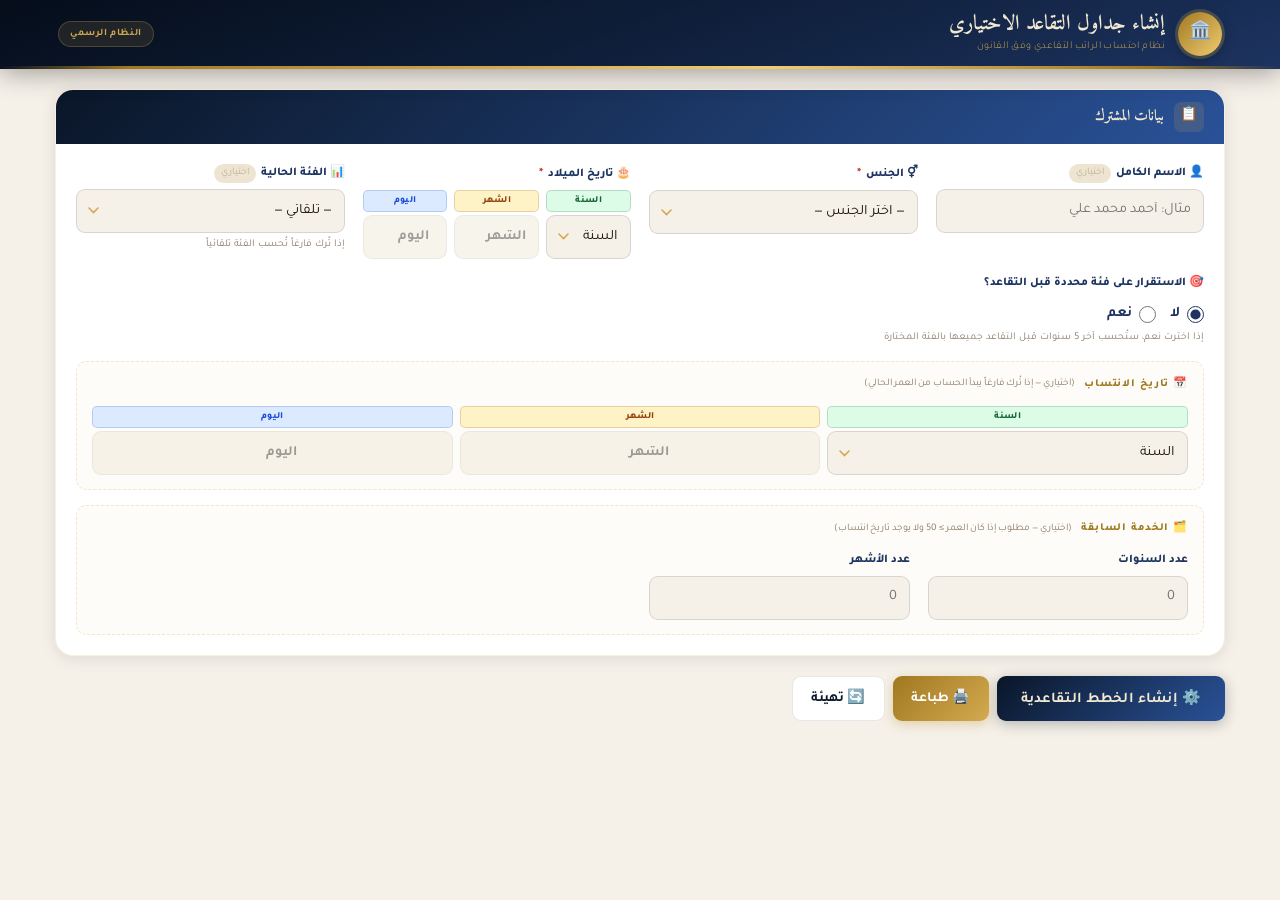
==== commit f1c10c70: "Add files via upload" ====
--- a/index.html
+++ b/index.html
@@ -11,8 +11,6 @@
 <link rel="stylesheet" href="style.css">
 </head>
 <body>
-
-<!-- ══════ HEADER ══════ -->
 <header>
   <div class="hdr">
     <div class="hdr-logo">🏛️</div>
@@ -25,8 +23,6 @@
 </header>
 
 <main>
-
-<!-- ══════ FORM ══════ -->
 <div class="card no-print">
   <div class="card-head">
     <div class="card-head-icon">📋</div>
@@ -35,13 +31,11 @@
   <div class="card-body">
     <div class="form-grid">
 
-      <!-- الاسم -->
       <div class="field">
         <div class="field-lbl">👤 الاسم الكامل <span class="opt">اختياري</span></div>
         <input class="ctrl" type="text" id="nameInput" placeholder="مثال: أحمد محمد علي">
       </div>
 
-      <!-- الجنس -->
       <div class="field">
         <div class="field-lbl">⚥ الجنس <span class="req">*</span></div>
         <select class="ctrl" id="genderSelect">
@@ -51,47 +45,31 @@
         </select>
       </div>
 
-      <!-- تاريخ الميلاد -->
       <div class="field">
         <div class="field-lbl">🎂 تاريخ الميلاد <span class="req">*</span></div>
         <div class="date-slots">
-          <div class="date-slot slot-year">
-            <div class="slot-pill">السنة</div>
-            <select class="ctrl" id="birthYear" onchange="onYearChange('birth')"></select>
-          </div>
-          <div class="date-slot slot-month">
-            <div class="slot-pill">الشهر</div>
-            <select class="ctrl" id="birthMonth" disabled onchange="onMonthChange('birth')"></select>
-          </div>
-          <div class="date-slot slot-day">
-            <div class="slot-pill">اليوم</div>
-            <select class="ctrl" id="birthDay" disabled></select>
-          </div>
+          <div class="date-slot slot-year"><div class="slot-pill">السنة</div><select class="ctrl" id="birthYear" onchange="onYearChange('birth')"></select></div>
+          <div class="date-slot slot-month"><div class="slot-pill">الشهر</div><select class="ctrl" id="birthMonth" disabled onchange="onMonthChange('birth')"></select></div>
+          <div class="date-slot slot-day"><div class="slot-pill">اليوم</div><select class="ctrl" id="birthDay" disabled></select></div>
         </div>
       </div>
 
-      <!-- الفئة الحالية -->
       <div class="field">
         <div class="field-lbl">📊 الفئة الحالية <span class="opt">اختياري</span></div>
         <select class="ctrl" id="currentCategory"></select>
         <div class="field-hint">إذا تُرك فارغاً تُحسب الفئة تلقائياً</div>
       </div>
 
-      <!-- الاستقرار على فئة محددة -->
       <div class="field" style="grid-column:1/-1">
         <div class="field-lbl">🎯 الاستقرار على فئة محددة قبل التقاعد؟</div>
         <div style="display:flex;gap:14px;margin-top:4px;flex-wrap:wrap;align-items:center">
-          <label style="display:flex;align-items:center;gap:7px;cursor:pointer;font-size:.93rem;font-weight:600;color:var(--navy-md)">
-            <input type="radio" name="fixedCatOpt" id="fixedCatNo" value="no" checked
-              style="accent-color:var(--navy-md);width:17px;height:17px;cursor:pointer">
-            لا
+          <label style="display:flex;align-items:center;gap:7px;cursor:pointer;font-size:.92rem;font-weight:600;color:var(--c3)">
+            <input type="radio" name="fixedCatOpt" id="fixedCatNo" value="no" checked style="accent-color:var(--c3);width:17px;height:17px;cursor:pointer"> لا
           </label>
-          <label style="display:flex;align-items:center;gap:7px;cursor:pointer;font-size:.93rem;font-weight:600;color:var(--navy-md)">
-            <input type="radio" name="fixedCatOpt" id="fixedCatYes" value="yes"
-              style="accent-color:var(--gold);width:17px;height:17px;cursor:pointer">
-            نعم
+          <label style="display:flex;align-items:center;gap:7px;cursor:pointer;font-size:.92rem;font-weight:600;color:var(--c3)">
+            <input type="radio" name="fixedCatOpt" id="fixedCatYes" value="yes" style="accent-color:var(--gold);width:17px;height:17px;cursor:pointer"> نعم
           </label>
-          <div id="fixedCatSelectWrap" style="display:none;flex:1;min-width:180px;">
+          <div id="fixedCatSelectWrap" style="display:none;flex:1;min-width:180px">
             <select class="ctrl" id="fixedCatSelect">
               <option value="">— اختر الفئة المستهدفة —</option>
               <option value="1">الفئة الأولى — 350,000 د.ع</option>
@@ -112,39 +90,22 @@
             </select>
           </div>
         </div>
-        <div class="field-hint" id="fixedCatHint">إذا اخترت نعم، ستُحسب آخر 5 سنوات قبل التقاعد جميعها بالفئة المختارة</div>
+        <div class="field-hint">إذا اخترت نعم، ستُحسب آخر 5 سنوات قبل التقاعد جميعها بالفئة المختارة</div>
       </div>
 
-      <!-- تاريخ الانتساب -->
       <div class="sub-group">
-        <div class="sub-title">
-          📅 تاريخ الانتساب
-          <span class="sub-opt">(اختياري — إذا تُرك فارغاً يبدأ الحساب من العمر الحالي)</span>
-        </div>
+        <div class="sub-title">📅 تاريخ الانتساب <span class="sub-opt">(اختياري — إذا تُرك فارغاً يبدأ الحساب من العمر الحالي)</span></div>
         <div class="field" style="grid-column:1/-1">
           <div class="date-slots">
-            <div class="date-slot slot-year">
-              <div class="slot-pill">السنة</div>
-              <select class="ctrl" id="joinYear" onchange="onYearChange('join')"></select>
-            </div>
-            <div class="date-slot slot-month">
-              <div class="slot-pill">الشهر</div>
-              <select class="ctrl" id="joinMonth" disabled onchange="onMonthChange('join')"></select>
-            </div>
-            <div class="date-slot slot-day">
-              <div class="slot-pill">اليوم</div>
-              <select class="ctrl" id="joinDay" disabled></select>
-            </div>
+            <div class="date-slot slot-year"><div class="slot-pill">السنة</div><select class="ctrl" id="joinYear" onchange="onYearChange('join')"></select></div>
+            <div class="date-slot slot-month"><div class="slot-pill">الشهر</div><select class="ctrl" id="joinMonth" disabled onchange="onMonthChange('join')"></select></div>
+            <div class="date-slot slot-day"><div class="slot-pill">اليوم</div><select class="ctrl" id="joinDay" disabled></select></div>
           </div>
         </div>
       </div>
 
-      <!-- الخدمة السابقة -->
       <div class="sub-group">
-        <div class="sub-title">
-          🗂️ الخدمة السابقة
-          <span class="sub-opt">(اختياري — مطلوب إذا كان العمر ≥ 50 ولا يوجد تاريخ انتساب)</span>
-        </div>
+        <div class="sub-title">🗂️ الخدمة السابقة <span class="sub-opt">(اختياري — مطلوب إذا كان العمر ≥ 50 ولا يوجد تاريخ انتساب)</span></div>
         <div class="field">
           <div class="field-lbl">عدد السنوات</div>
           <input class="ctrl" type="number" id="priorYears" min="0" max="40" placeholder="0">
@@ -159,15 +120,14 @@
   </div>
 </div>
 
-<!-- ══════ TOOLBAR ══════ -->
 <div class="no-print">
   <div class="toolbar">
     <button class="btn btn-generate" id="calcBtn">⚙️ إنشاء الخطط التقاعدية</button>
-    <button class="btn btn-pdf"     id="pdfBtn"     style="display:none">📄 تصدير PDF</button>
-    <button class="btn btn-share"   id="shareBtn"   style="display:none">🔗 مشاركة كرابط</button>
+    <button class="btn btn-pdf" id="pdfBtn" style="display:none">📄 تصدير PDF</button>
+    <button class="btn btn-share" id="shareBtn" style="display:none">🔗 مشاركة كرابط</button>
     <button class="btn btn-copyall" id="copyAllBtn" style="display:none">📋 نسخ الكل</button>
-    <button class="btn btn-print"   id="printBtn">🖨️ طباعة</button>
-    <button class="btn btn-reset"   id="resetBtn">🔄 تهيئة</button>
+    <button class="btn btn-print" id="printBtn">🖨️ طباعة</button>
+    <button class="btn btn-reset" id="resetBtn">🔄 تهيئة</button>
   </div>
 </div>
 
@@ -176,16 +136,14 @@
 
 <div id="toast"></div>
 
-<!-- ══════ PLAN NAVIGATION BAR ══════ -->
 <div id="planNav" class="plan-nav no-print" style="display:none">
   <div class="plan-nav-wrap">
     <span class="pnav-label">🗂️ انتقل:</span>
     <div class="plan-nav-inner" id="planNavBtns"></div>
-    <button class="pnav-top" onclick="window.scrollTo({top:0,behavior:'smooth'})" title="أعلى الصفحة">⬆</button>
+    <button class="pnav-top" onclick="window.scrollTo({top:0,behavior:'smooth'})">⬆</button>
   </div>
 </div>
 
-<!-- ══════ PLAN SELECTOR MODAL ══════ -->
 <div id="planSelectorModal" class="modal-overlay" style="display:none">
   <div class="modal">
     <div class="modal-head">
@@ -193,21 +151,18 @@
       <button class="modal-close" id="modalCloseBtn">✕</button>
     </div>
     <div class="modal-body">
-      <div class="modal-subtitle" id="modalSubtitle">اختر الخطط التي تريد تضمينها في ملف PDF</div>
+      <div class="modal-subtitle" id="modalSubtitle">اختر الخطط التي تريد تضمينها</div>
       <div class="modal-plans" id="modalPlansList"></div>
       <div id="shareLinkContainer" style="display:none">
         <div style="display:flex;gap:8px;margin-bottom:8px">
           <button class="share-copy-btn" id="shareLinkCopyBtn" style="flex:1;margin-bottom:0">📋 نسخ الرابط</button>
           <button class="share-wa-btn" id="shareWABtn" title="مشاركة عبر واتساب">
-            <svg width="20" height="20" viewBox="0 0 32 32" fill="currentColor">
-              <path d="M16 2C8.28 2 2 8.28 2 16c0 2.44.65 4.73 1.78 6.72L2 30l7.47-1.76A13.93 13.93 0 0016 30c7.72 0 14-6.28 14-14S23.72 2 16 2zm7.16 19.34c-.3.84-1.76 1.6-2.42 1.7-.6.09-1.37.13-2.2-.14a20.1 20.1 0 01-2-.74c-3.5-1.5-5.8-5.06-5.97-5.3-.17-.22-1.38-1.84-1.38-3.5 0-1.67.87-2.49 1.18-2.83.3-.34.66-.43.88-.43l.63.01c.2 0 .47-.08.74.56.28.66.94 2.3 1.02 2.47.08.17.14.37.03.6-.11.22-.17.36-.33.55-.17.2-.35.44-.5.59-.17.17-.34.35-.15.68.2.34.87 1.43 1.87 2.32 1.28 1.14 2.36 1.5 2.7 1.66.33.17.53.14.72-.08.2-.22.84-.98 1.07-1.32.22-.33.44-.28.74-.17.3.11 1.9.9 2.23 1.06.33.17.55.25.63.39.08.14.08.8-.22 1.63z"/>
-            </svg>
+            <svg width="20" height="20" viewBox="0 0 32 32" fill="currentColor"><path d="M16 2C8.28 2 2 8.28 2 16c0 2.44.65 4.73 1.78 6.72L2 30l7.47-1.76A13.93 13.93 0 0016 30c7.72 0 14-6.28 14-14S23.72 2 16 2zm7.16 19.34c-.3.84-1.76 1.6-2.42 1.7-.6.09-1.37.13-2.2-.14a20.1 20.1 0 01-2-.74c-3.5-1.5-5.8-5.06-5.97-5.3-.17-.22-1.38-1.84-1.38-3.5 0-1.67.87-2.49 1.18-2.83.3-.34.66-.43.88-.43l.63.01c.2 0 .47-.08.74.56.28.66.94 2.3 1.02 2.47.08.17.14.37.03.6-.11.22-.17.36-.33.55-.17.2-.35.44-.5.59-.17.17-.34.35-.15.68.2.34.87 1.43 1.87 2.32 1.28 1.14 2.36 1.5 2.7 1.66.33.17.53.14.72-.08.2-.22.84-.98 1.07-1.32.22-.33.44-.28.74-.17.3.11 1.9.9 2.23 1.06.33.17.55.25.63.39.08.14.08.8-.22 1.63z"/></svg>
           </button>
         </div>
         <div class="share-link-box" id="shareLinkBox"></div>
-        <div style="font-size:.68rem;color:var(--muted);margin-top:7px;text-align:center;line-height:1.5">
-          🔗 <a href="https://linktr.ee/Daman2026" target="_blank" rel="noopener noreferrer"
-               style="color:var(--gold);font-weight:700">للمزيد من المعلومات والاستفسارات اضغط هنا</a>
+        <div style="font-size:.67rem;color:var(--muted);margin-top:7px;text-align:center;line-height:1.5">
+          🔗 <a href="https://linktr.ee/Daman2026" target="_blank" rel="noopener noreferrer" style="color:var(--gold3);font-weight:700">للمزيد من المعلومات اضغط هنا</a>
         </div>
       </div>
     </div>
@@ -221,4 +176,4 @@
 
 <script src="app.js"></script>
 </body>
-</html>
+</html>
--- a/style.css
+++ b/style.css
@@ -1,733 +1,290 @@
-/* ═══════════════════════════════════════════════════════
-   جداول التقاعد الاختياري — style.css
-   تصميم متجاوب لجميع الأجهزة (هاتف، تابلت، لابتوب)
-   النسخة 4.0
-═══════════════════════════════════════════════════════ */
-
-/* ── TOKENS ─────────────────────────────────────────── */
+/* ═══════════════════════════════════════════════════
+   جداول التقاعد الاختياري — style.css v5
+   تصميم جديد كلياً | متجاوب 100%
+═══════════════════════════════════════════════════ */
 :root {
-  --navy:      #0a1628;
-  --navy-md:   #162c52;
-  --navy-lt:   #1e4080;
-  --navy-pale: #edf2fb;
-  --navy-mid:  #2a5298;
-
-  --gold:      #c9993a;
-  --gold-lt:   #e0bc6e;
-  --gold-dk:   #96720a;
-  --gold-bg:   #fdf8ef;
-
-  --cream:     #f7f3eb;
-  --cream-dk:  #ece5d0;
-  --white:     #ffffff;
-  --ink:       #1a1208;
-  --muted:     #7a6e5f;
-  --muted-lt:  #b0a595;
-
-  --green:     #1e5c3a;
-  --green-lt:  #e4f7ec;
-  --green-md:  #2f8055;
-
-  --red:       #7b1c1c;
-  --red-lt:    #fdf0f0;
-  --amber:     #b86800;
-  --amber-lt:  #fff6e0;
-
-  --blue-day:  #1d4ed8;
-  --blue-bg:   #dbeafe;
-  --orange:    #92400e;
-  --orange-bg: #fef3c7;
-  --green-yr:  #166534;
-  --green-bg:  #dcfce7;
-
-  --brd:       rgba(10,22,40,.10);
-  --brd-g:     rgba(201,153,58,.22);
-  --sh1:       0 2px 12px rgba(10,22,40,.08);
-  --sh2:       0 6px 28px rgba(10,22,40,.13);
-  --sh3:       0 14px 48px rgba(10,22,40,.20);
-  --r:         10px;
-  --rl:        16px;
-
-  /* spacing scale */
-  --sp-xs: 6px;
-  --sp-sm: 12px;
-  --sp-md: 20px;
-  --sp-lg: 28px;
-  --sp-xl: 40px;
-}
-
-/* ── RESET ───────────────────────────────────────────── */
-*, *::before, *::after { box-sizing: border-box; margin: 0; padding: 0; }
-html { scroll-behavior: smooth; -webkit-text-size-adjust: 100%; }
-
-body {
-  font-family: 'Tajawal', sans-serif;
-  background: var(--cream);
-  color: var(--ink);
-  min-height: 100vh;
-  line-height: 1.65;
-  font-size: 15px;
-}
-
-/* ── HEADER ──────────────────────────────────────────── */
-header {
-  background: linear-gradient(155deg, #060e1c 0%, var(--navy-md) 100%);
-  position: sticky; top: 0; z-index: 200;
-  box-shadow: 0 2px 24px rgba(0,0,0,.35);
-}
-header::after {
-  content: '';
-  display: block;
-  height: 3px;
-  background: linear-gradient(90deg, var(--gold-dk), var(--gold-lt) 40%, var(--gold) 60%, var(--gold-dk));
-}
-.hdr {
-  max-width: 1180px; margin: 0 auto;
-  padding: 13px 20px 11px;
-  display: flex; align-items: center; gap: 14px;
-}
-.hdr-logo {
-  width: 46px; height: 46px; border-radius: 50%; flex-shrink: 0;
-  background: linear-gradient(135deg, var(--gold-dk), var(--gold-lt));
-  display: flex; align-items: center; justify-content: center;
-  font-size: 19px;
-  box-shadow: 0 0 0 3px rgba(201,153,58,.28), 0 4px 14px rgba(0,0,0,.32);
-}
-.hdr-text { flex: 1; min-width: 0; }
-.hdr-text h1 {
-  font-family: 'Amiri', serif;
-  font-size: clamp(.95rem, 2.5vw, 1.35rem);
-  color: var(--cream); font-weight: 700; line-height: 1.25;
-  white-space: nowrap; overflow: hidden; text-overflow: ellipsis;
-}
-.hdr-text p {
-  font-size: .68rem; color: var(--gold-lt);
-  margin-top: 1px; font-weight: 300; letter-spacing: .04em;
-}
-.hdr-badge {
-  margin-right: auto; flex-shrink: 0;
-  background: rgba(201,153,58,.14);
-  border: 1px solid rgba(201,153,58,.28);
-  color: var(--gold-lt);
-  font-size: .64rem; font-weight: 700;
-  padding: 4px 11px; border-radius: 20px;
-  letter-spacing: .06em; white-space: nowrap;
-}
-
-/* ── LAYOUT ──────────────────────────────────────────── */
-main { max-width: 1180px; margin: 0 auto; padding: 22px 16px 90px; }
-
-/* ── CARD ────────────────────────────────────────────── */
-.card {
-  background: var(--white); border-radius: var(--rl);
-  box-shadow: var(--sh1); border: 1px solid var(--brd-g);
-  margin-bottom: 22px; overflow: hidden;
-}
-.card-head {
-  padding: 12px 20px;
-  background: linear-gradient(135deg, var(--navy) 0%, var(--navy-lt) 100%);
-  display: flex; align-items: center; gap: 10px;
-}
-.card-head-icon {
-  width: 30px; height: 30px; border-radius: 7px;
-  background: rgba(201,153,58,.18);
-  display: flex; align-items: center; justify-content: center;
-  font-size: .88rem; flex-shrink: 0;
-}
-.card-head h2 {
-  font-family: 'Amiri', serif;
-  font-size: .96rem; color: var(--cream); font-weight: 700;
-}
-.card-body { padding: 20px; }
-
-/* ── FORM GRID ───────────────────────────────────────── */
-.form-grid {
-  display: grid;
-  grid-template-columns: repeat(auto-fill, minmax(230px, 1fr));
-  gap: 16px 20px;
-}
-.field { display: flex; flex-direction: column; gap: 5px; }
-.field-lbl {
-  font-size: .75rem; font-weight: 800;
-  color: var(--navy-md);
-  display: flex; align-items: center; gap: 5px; flex-wrap: wrap;
-}
-.field-lbl .req { color: #c0392b; font-size: .8rem; }
-.field-lbl .opt {
-  font-weight: 400; color: var(--muted-lt); font-size: .65rem;
-  background: var(--cream-dk); padding: 1px 7px; border-radius: 10px;
-}
-.field-hint { font-size: .67rem; color: var(--muted); line-height: 1.35; }
-
-/* ── CONTROLS ────────────────────────────────────────── */
-.ctrl {
-  height: 44px; border: 1.5px solid var(--brd);
-  border-radius: 8px; padding: 0 12px;
-  font-family: 'Tajawal', sans-serif;
-  font-size: .92rem; color: var(--ink);
-  background: var(--cream);
-  outline: none; width: 100%;
-  transition: border-color .18s, box-shadow .18s, background .18s;
-  appearance: none; -webkit-appearance: none;
-}
-.ctrl:focus {
-  border-color: var(--gold);
-  box-shadow: 0 0 0 3px rgba(201,153,58,.16);
-  background: var(--white);
-}
-select.ctrl {
-  background-image: url("data:image/svg+xml,%3Csvg xmlns='http://www.w3.org/2000/svg' width='11' height='7'%3E%3Cpath d='M1 1l4.5 4.5L10 1' stroke='%23c9993a' stroke-width='1.6' fill='none' stroke-linecap='round'/%3E%3C/svg%3E");
-  background-repeat: no-repeat;
-  background-position: left 11px center;
-  padding-left: 30px; cursor: pointer;
-}
-input[type="number"].ctrl::-webkit-inner-spin-button,
-input[type="number"].ctrl::-webkit-outer-spin-button { opacity: .5; }
-.ctrl:disabled { opacity: 0.42; cursor: not-allowed; background: var(--cream-dk); }
-
-/* ── DATE SLOTS ──────────────────────────────────────── */
-.date-slots { display: flex; gap: 8px; align-items: flex-start; }
-.date-slot  { display: flex; flex-direction: column; gap: 3px; flex: 1; min-width: 0; }
-.slot-pill {
-  font-size: .61rem; font-weight: 800;
-  text-align: center; padding: 2px 5px;
-  border-radius: 5px; letter-spacing: .03em;
-  border: 1px solid transparent; user-select: none;
-}
-.slot-day   .slot-pill { background: var(--blue-bg);   color: var(--blue-day);  border-color: rgba(29,78,216,.2); }
-.slot-month .slot-pill { background: var(--orange-bg); color: var(--orange);    border-color: rgba(146,64,14,.2); }
-.slot-year  .slot-pill { background: var(--green-bg);  color: var(--green-yr);  border-color: rgba(22,101,52,.2); }
-
-.slot-day   .ctrl:focus { border-color: var(--blue-day);  box-shadow: 0 0 0 3px rgba(29,78,216,.12); }
-.slot-month .ctrl:focus { border-color: #d97706;           box-shadow: 0 0 0 3px rgba(217,119,6,.12); }
-.slot-year  .ctrl:focus { border-color: #16a34a;           box-shadow: 0 0 0 3px rgba(22,163,74,.12); }
-
-select#birthDay, select#joinDay,
-select#birthMonth, select#joinMonth {
-  text-align: center; font-size: .9rem; font-weight: 700;
-}
-
-/* ── SUB GROUP ───────────────────────────────────────── */
-.sub-group {
-  grid-column: 1 / -1;
-  display: grid;
-  grid-template-columns: repeat(auto-fill, minmax(230px, 1fr));
-  gap: 14px 20px;
-  padding: 15px 16px;
-  background: rgba(201,153,58,.04);
-  border-radius: 10px;
-  border: 1px dashed rgba(201,153,58,.3);
-}
-.sub-title {
-  grid-column: 1 / -1;
-  font-size: .7rem; font-weight: 800;
-  color: var(--gold-dk);
-  text-transform: uppercase; letter-spacing: .08em;
-  display: flex; align-items: center; gap: 5px; flex-wrap: wrap;
-}
-.sub-title .sub-opt {
-  font-weight: 400; font-size: .65rem;
-  text-transform: none; letter-spacing: 0;
-  color: var(--muted); margin-right: 4px;
-}
-
-/* ── TOOLBAR ─────────────────────────────────────────── */
-.toolbar {
-  display: flex; gap: 9px; flex-wrap: wrap; margin-bottom: 8px;
-}
-.btn {
-  display: inline-flex; align-items: center; gap: 6px;
-  padding: 11px 20px; border-radius: 9px;
-  font-family: 'Tajawal', sans-serif;
-  font-size: .9rem; font-weight: 700;
-  cursor: pointer; border: none;
-  transition: all .18s; letter-spacing: .01em;
-  white-space: nowrap; touch-action: manipulation;
-}
-.btn:active { transform: scale(.96); }
-.btn-generate {
-  background: linear-gradient(135deg, var(--navy), var(--navy-lt));
-  color: var(--cream);
-  box-shadow: 0 3px 14px rgba(10,22,40,.28);
-  padding: 12px 26px; font-size: .95rem;
-}
-.btn-generate:hover { transform: translateY(-2px); box-shadow: 0 6px 22px rgba(10,22,40,.34); }
-.btn-pdf {
-  background: linear-gradient(135deg, #b03020, #e04030);
-  color: var(--white); box-shadow: 0 3px 12px rgba(176,48,32,.3);
-}
-.btn-pdf:hover { transform: translateY(-1px); box-shadow: 0 5px 18px rgba(176,48,32,.42); }
-.btn-print {
-  background: linear-gradient(135deg, var(--gold-dk), var(--gold));
-  color: var(--white); box-shadow: 0 3px 12px rgba(201,153,58,.3);
-}
-.btn-print:hover { transform: translateY(-1px); }
-.btn-reset { background: var(--white); color: var(--navy); border: 1.5px solid var(--brd); }
-.btn-reset:hover { background: var(--cream-dk); }
-.btn-share {
-  background: linear-gradient(135deg, #138e3c, #20c05c);
-  color: var(--white); box-shadow: 0 3px 12px rgba(19,142,60,.3);
-}
-.btn-share:hover { transform: translateY(-1px); box-shadow: 0 5px 18px rgba(19,142,60,.42); }
-.btn-copyall {
-  background: linear-gradient(135deg, #6528d0, #9055f5);
-  color: var(--white); box-shadow: 0 3px 12px rgba(101,40,208,.28);
-}
-.btn-copyall:hover { transform: translateY(-1px); box-shadow: 0 5px 18px rgba(101,40,208,.4); }
-
-.toolbar-note {
-  font-size: .68rem; color: var(--muted);
-  padding: 8px 13px; background: var(--navy-pale);
-  border-radius: 7px; border-right: 3px solid var(--navy-md);
-  line-height: 1.8; margin-bottom: 22px;
-}
-
-/* ── SUMMARY BAR ─────────────────────────────────────── */
-.sum-bar {
-  background: linear-gradient(135deg, var(--navy), var(--navy-lt));
-  border-radius: var(--rl); margin-bottom: 22px;
-  box-shadow: var(--sh2); border: 1px solid var(--brd-g); overflow: hidden;
-}
-.sum-bar-title {
-  padding: 9px 18px;
-  border-bottom: 1px solid rgba(201,153,58,.18);
-  font-size: .68rem; font-weight: 700;
-  color: var(--gold-lt); text-transform: uppercase; letter-spacing: .08em;
-}
-.sum-items { display: flex; flex-wrap: wrap; }
-.sum-item {
-  padding: 13px 18px; flex: 1; min-width: 120px;
-  border-left: 1px solid rgba(201,153,58,.14);
-  display: flex; flex-direction: column; gap: 2px;
-}
-.sum-item:last-child { border-left: none; }
-.si-l { font-size: .6rem; color: var(--gold-lt); text-transform: uppercase; letter-spacing: .06em; font-weight: 600; }
-.si-v { font-size: .95rem; color: var(--cream); font-weight: 700; font-family: 'Amiri', serif; }
-
-/* ── PLAN CARDS ──────────────────────────────────────── */
-.plan-card {
-  background: var(--white); border-radius: var(--rl);
-  box-shadow: var(--sh1); border: 1px solid var(--brd-g);
-  margin-bottom: 26px; overflow: hidden;
-  page-break-inside: avoid;
-  transition: box-shadow .22s, transform .22s;
-}
-.plan-card:hover { box-shadow: var(--sh3); transform: translateY(-2px); }
-.plan-card.ac1 { border-top: 4px solid #2a5298; }
-.plan-card.ac2 { border-top: 4px solid #1e5c3a; }
-.plan-card.ac3 { border-top: 4px solid #c9993a; }
-.plan-card.ac4 { border-top: 4px solid #8b2248; }
-.plan-card.ac5 { border-top: 4px solid #50307a; }
-
-.plan-hdr {
-  padding: 14px 18px 12px;
-  display: flex; align-items: center;
-  justify-content: space-between; gap: 10px;
-  border-bottom: 1px solid var(--brd);
-}
-.plan-hdr-l { display: flex; align-items: center; gap: 12px; }
-.plan-icon {
-  width: 44px; height: 44px; border-radius: 11px;
-  display: flex; align-items: center; justify-content: center;
-  font-size: 1.25rem; flex-shrink: 0;
-}
-.ic1 { background: linear-gradient(135deg,#1e3a6e,#3a6bc4); }
-.ic2 { background: linear-gradient(135deg,#1b4d35,#2d9c6a); }
-.ic3 { background: linear-gradient(135deg,#8c6d28,#d4a84b); }
-.ic4 { background: linear-gradient(135deg,#6b2737,#c04d68); }
-.ic5 { background: linear-gradient(135deg,#4a3060,#8a5fd4); }
-
-.plan-seq  { font-size: .61rem; color: var(--muted-lt); text-transform: uppercase; letter-spacing: .08em; font-weight: 700; }
-.plan-name { font-family: 'Amiri', serif; font-size: 1.08rem; font-weight: 700; color: var(--navy); line-height: 1.2; }
-.plan-desc { font-size: .71rem; color: var(--muted); margin-top: 2px; }
-
-/* stats strip */
-.plan-stats {
-  display: flex; flex-wrap: wrap;
-  background: linear-gradient(180deg, var(--cream), #ece8da);
-  border-bottom: 1px solid var(--brd-g);
-}
-.pst {
-  flex: 1; min-width: 90px; padding: 12px 10px;
-  border-left: 1px solid var(--brd-g);
-  display: flex; flex-direction: column; gap: 3px; text-align: center;
-}
-.pst:last-child { border-left: none; }
-.pst-l { font-size: .59rem; color: var(--muted); text-transform: uppercase; letter-spacing: .05em; font-weight: 700; }
-.pst-v { font-size: 1.06rem; color: var(--navy); font-weight: 900; font-family: 'Amiri', serif; }
-.pst-s { font-size: .61rem; color: var(--muted-lt); }
-.pst-v.g { color: var(--green-md); }
-.pst-v.w { color: var(--amber); }
-.pst-v.b { color: var(--red); }
-
-/* plan body */
-.plan-body { padding: 18px 20px 20px; }
-.plan-user-row {
-  display: flex; flex-wrap: wrap; gap: 12px;
-  padding: 8px 12px; margin-bottom: 14px;
-  background: var(--navy-pale); border-radius: 7px;
-  border-right: 3px solid var(--navy-md);
-}
-.plan-user-row span { font-size: .73rem; color: var(--navy); }
-.plan-user-row span b { color: var(--navy-md); }
-
-.drows { display: flex; flex-direction: column; margin-bottom: 14px; }
-.dr {
-  display: flex; justify-content: space-between; align-items: baseline;
-  padding: 6px 0; border-bottom: 1px dashed rgba(10,22,40,.07);
-  font-size: .84rem; gap: 12px;
-}
-.dr:last-child { border-bottom: none; }
-.dk { color: var(--muted); font-weight: 500; flex-shrink: 0; }
-.dv { font-weight: 700; color: var(--navy); text-align: left; }
-.dv.g { color: var(--green-md); font-size: .98rem; }
-.dv.w { color: var(--amber); }
-.dv.b { color: var(--red); }
-
-.rpill {
-  display: flex; align-items: center; gap: 7px;
-  background: var(--amber-lt); border: 1px solid rgba(184,104,0,.22);
-  color: var(--amber); padding: 7px 12px; border-radius: 7px;
-  font-size: .75rem; font-weight: 600; margin-bottom: 14px;
-}
-
-/* ── TABLE ───────────────────────────────────────────── */
-.tbl-head {
-  display: flex; align-items: center; gap: 10px;
-  margin-bottom: 7px; flex-wrap: wrap;
-}
-.tbl-head h4 {
-  font-size: .72rem; font-weight: 800;
-  color: var(--navy-md); text-transform: uppercase; letter-spacing: .07em;
-}
-.tleg { display: flex; gap: 10px; flex-wrap: wrap; margin-right: auto; }
-.tleg-i { display: flex; align-items: center; gap: 4px; font-size: .61rem; color: var(--muted); font-weight: 600; }
-.tdot { width: 10px; height: 10px; border-radius: 2px; }
-.ldy { background: #fff9e0; border: 1px solid #e0b020; }
-.ldg { background: var(--green-lt); border: 1px solid var(--green-md); }
-
-.tbl-wrap { overflow-x: auto; border-radius: 8px; border: 1px solid var(--brd); -webkit-overflow-scrolling: touch; }
-.ctbl { width: 100%; border-collapse: collapse; font-size: .82rem; min-width: 250px; }
-.ctbl thead th {
-  background: linear-gradient(135deg, var(--navy), var(--navy-mid));
-  color: var(--cream); font-weight: 700; font-size: .7rem;
-  text-transform: uppercase; letter-spacing: .05em;
-  padding: 8px 13px; text-align: center;
-}
-.ctbl tbody tr:nth-child(even) { background: rgba(10,22,40,.025); }
-.ctbl tbody tr:hover { background: var(--navy-pale); }
-.ctbl tbody td { padding: 6px 13px; text-align: center; border-bottom: 1px solid rgba(10,22,40,.06); color: var(--ink); }
-.ctbl tbody tr.r5  td { background: #fff9e0; font-weight: 600; }
-.ctbl tbody tr.rret td { background: var(--green-lt); color: var(--green); font-weight: 900; }
-.ctbl tbody tr.rret:nth-child(even) td,
-.ctbl tbody tr.r5:nth-child(even) td { background: unset; }
-
-.cpill {
-  display: inline-block;
-  background: var(--navy-pale); color: var(--navy-md);
-  padding: 2px 10px; border-radius: 20px;
-  font-size: .73rem; font-weight: 800; border: 1px solid var(--brd);
-}
-.cpill.c15 { background: var(--gold-bg); color: var(--gold-dk); border-color: var(--brd-g); }
-
-.copy-btn {
-  padding: 7px 14px; border-radius: 7px; font-family: 'Tajawal', sans-serif;
-  font-size: .78rem; font-weight: 700; cursor: pointer;
-  border: 1.5px solid var(--brd-g);
-  background: rgba(201,153,58,.07); color: var(--gold-dk);
-  transition: all .17s; flex-shrink: 0;
-}
-.copy-btn:hover { background: var(--gold); color: var(--white); border-color: var(--gold); }
-.copy-btn.done { background: var(--green-md); color: var(--white); border-color: var(--green-md); }
-
-/* ── VALIDATION ──────────────────────────────────────── */
-.ctrl.field-error {
-  border-color: #c0392b !important;
-  box-shadow: 0 0 0 3px rgba(192,57,43,.18) !important;
-  background: #fff5f5 !important;
-  animation: shake .35s ease;
-}
-@keyframes shake {
-  0%,100%{transform:translateX(0)}
-  20%{transform:translateX(-5px)}
-  60%{transform:translateX(5px)}
-}
-
-/* ── ALERT ───────────────────────────────────────────── */
-.alert {
-  padding: 11px 15px; border-radius: 8px;
-  font-size: .83rem; margin-bottom: 14px;
-  display: flex; align-items: flex-start; gap: 8px;
-  line-height: 1.5; border-right: 4px solid;
-}
-.al-w { background: var(--amber-lt); border-color: var(--amber); color: #6b3d00; }
-.al-e { background: var(--red-lt);   border-color: var(--red);   color: var(--red); }
-
-/* ── TOAST ───────────────────────────────────────────── */
-#toast {
-  position: fixed; bottom: 26px; left: 50%; transform: translateX(-50%) translateY(70px);
-  background: var(--green-md); color: var(--white);
-  padding: 10px 22px; border-radius: 30px;
-  font-size: .84rem; font-weight: 700;
-  box-shadow: 0 6px 24px rgba(0,0,0,.22);
-  opacity: 0; pointer-events: none;
-  transition: transform .3s ease, opacity .3s;
-  z-index: 9999;
-  border: 1px solid rgba(201,153,58,.2);
-}
-#toast.show { transform: translateX(-50%) translateY(0); opacity: 1; }
-
-/* ── PLAN NAV BAR (bottom) ───────────────────────────── */
-.plan-nav {
-  position: fixed; bottom: 0; left: 0; right: 0;
-  background: linear-gradient(135deg, var(--navy), var(--navy-lt));
-  border-top: 2px solid var(--gold);
-  box-shadow: 0 -4px 24px rgba(10,22,40,.32);
-  z-index: 300; padding: 8px 14px 10px;
-  padding-bottom: max(10px, env(safe-area-inset-bottom, 10px));
-}
-.plan-nav-wrap {
-  max-width: 1180px; margin: 0 auto;
-  display: flex; align-items: center; gap: 9px;
-}
-.pnav-label {
-  font-size: .68rem; font-weight: 700;
-  color: var(--gold-lt); white-space: nowrap; flex-shrink: 0;
-}
-.plan-nav-inner {
-  display: flex; gap: 6px; overflow-x: auto; flex: 1;
-  scrollbar-width: none; padding-bottom: 1px;
-}
-.plan-nav-inner::-webkit-scrollbar { display: none; }
-.pnav-btn {
-  flex-shrink: 0;
-  padding: 7px 13px; border-radius: 8px;
-  font-family: 'Tajawal', sans-serif;
-  font-size: .78rem; font-weight: 700; cursor: pointer;
-  border: 1.5px solid rgba(201,153,58,.24);
-  background: rgba(255,255,255,.07); color: var(--cream);
-  transition: all .18s; white-space: nowrap; line-height: 1.3;
-}
-.pnav-btn small { display: block; font-size: .61rem; font-weight: 400; opacity: .72; }
-.pnav-btn:hover { background: rgba(201,153,58,.22); border-color: var(--gold-lt); }
-.pnav-btn.active { background: var(--gold); color: var(--navy); border-color: var(--gold); box-shadow: 0 2px 10px rgba(201,153,58,.42); }
-.pnav-top {
-  flex-shrink: 0; width: 34px; height: 34px; border-radius: 8px;
-  background: rgba(255,255,255,.09); border: 1.5px solid rgba(201,153,58,.24);
-  color: var(--cream); font-size: .88rem; cursor: pointer;
-  display: flex; align-items: center; justify-content: center;
-  transition: background .18s;
-}
-.pnav-top:hover { background: rgba(201,153,58,.25); }
-
-body.has-nav main { padding-bottom: 90px; }
-
-/* ── MODAL ───────────────────────────────────────────── */
-.modal-overlay {
-  position: fixed; inset: 0; z-index: 1000;
-  background: rgba(6,14,28,.74);
-  display: flex; align-items: center; justify-content: center;
-  padding: 16px; animation: fadeIn .18s ease;
-}
-@keyframes fadeIn { from{opacity:0} to{opacity:1} }
-.modal {
-  background: var(--white); border-radius: var(--rl);
-  box-shadow: var(--sh3); border: 1px solid var(--brd-g);
-  width: 100%; max-width: 460px; overflow: hidden;
-  animation: slideUp .2s ease;
-}
-@keyframes slideUp { from{transform:translateY(24px);opacity:0} to{transform:none;opacity:1} }
-.modal-head {
-  background: linear-gradient(135deg, var(--navy), var(--navy-lt));
-  padding: 13px 18px;
-  display: flex; align-items: center; justify-content: space-between;
-}
-.modal-head h3 { font-family:'Amiri',serif; font-size:1.02rem; color:var(--cream); font-weight:700; }
-.modal-close {
-  width:28px; height:28px; border-radius:6px;
-  background:rgba(255,255,255,.1); border:none;
-  color:var(--cream); font-size:1.1rem; cursor:pointer;
-  display:flex; align-items:center; justify-content:center;
-  transition: background .15s;
-}
-.modal-close:hover { background: rgba(255,255,255,.22); }
-.modal-body { padding: 16px 18px; }
-.modal-subtitle { font-size:.74rem; color:var(--muted); margin-bottom:13px; line-height:1.5; }
-.modal-plans { display:flex; flex-direction:column; gap:8px; margin-bottom:16px; }
-.modal-plan-row {
-  display:flex; align-items:center; gap:11px;
-  padding:9px 12px; border-radius:9px;
-  border:1.5px solid var(--brd); cursor:pointer;
-  transition:all .16s; user-select:none; background:var(--cream);
-}
-.modal-plan-row:hover { border-color:var(--gold); background:var(--gold-bg); }
-.modal-plan-row.selected { border-color:var(--gold); background:var(--gold-bg); box-shadow:0 2px 10px rgba(201,153,58,.18); }
-.modal-plan-chk {
-  width:20px; height:20px; border-radius:5px;
-  border:2px solid var(--muted-lt); flex-shrink:0;
-  display:flex; align-items:center; justify-content:center;
-  font-size:.73rem; transition:all .15s;
-}
-.modal-plan-row.selected .modal-plan-chk { background:var(--gold); border-color:var(--gold); color:var(--white); }
-.modal-plan-info { flex:1; }
-.modal-plan-name { font-weight:700; font-size:.86rem; color:var(--navy); }
-.modal-plan-meta { font-size:.69rem; color:var(--muted); margin-top:1px; }
-.modal-plan-pension { font-weight:800; font-size:.88rem; color:var(--green-md); white-space:nowrap; }
-.modal-footer {
-  padding:11px 18px 15px;
-  display:flex; gap:8px; justify-content:flex-end;
-  border-top:1px solid var(--brd);
-}
-.modal-select-all {
-  margin-right:auto;
-  background:none; border:1.5px solid var(--brd);
-  border-radius:7px; padding:8px 13px;
-  font-family:'Tajawal',sans-serif; font-size:.78rem; font-weight:700;
-  color:var(--navy); cursor:pointer; transition:all .15s;
-}
-.modal-select-all:hover { border-color:var(--gold); color:var(--gold-dk); }
-.btn-modal-confirm {
-  background:linear-gradient(135deg,var(--navy),var(--navy-md));
-  color:var(--cream); border:none; border-radius:8px;
-  padding:9px 19px; font-family:'Tajawal',sans-serif;
-  font-size:.86rem; font-weight:700; cursor:pointer;
-  transition:all .18s; display:flex; align-items:center; gap:6px;
-}
-.btn-modal-confirm:hover { transform:translateY(-1px); box-shadow:var(--sh2); }
-.btn-modal-cancel {
-  background:var(--cream-dk); border:none; border-radius:8px;
-  padding:9px 15px; font-family:'Tajawal',sans-serif;
-  font-size:.86rem; font-weight:600; color:var(--navy); cursor:pointer;
-  transition:background .15s;
-}
-.btn-modal-cancel:hover { background:var(--cream); }
-
-/* ── SHARE LINK ──────────────────────────────────────── */
-.share-link-box {
-  background:var(--navy-pale); border:1.5px solid var(--brd);
-  border-radius:8px; padding:10px 12px; margin-top:11px;
-  font-size:.76rem; font-family:monospace; color:var(--navy-md);
-  word-break:break-all; direction:ltr; text-align:left;
-}
-.share-copy-btn {
-  width:100%; margin-bottom:8px;
-  background:var(--green-md); color:var(--white); border:none;
-  border-radius:7px; padding:10px 8px; font-family:'Tajawal',sans-serif;
-  font-size:.9rem; font-weight:700; cursor:pointer; transition:all .15s;
-  display:flex; align-items:center; justify-content:center; gap:6px;
-}
-.share-copy-btn:hover { opacity:.88; transform:translateY(-1px); }
-.share-copy-btn.copied { background:var(--navy-md); }
-.share-wa-btn {
-  background:#22c55e; color:#fff; border:none;
-  border-radius:7px; padding:10px 13px; cursor:pointer;
-  transition:all .15s; display:flex; align-items:center; justify-content:center;
-  flex-shrink:0;
-}
-.share-wa-btn:hover { background:#16a34a; transform:translateY(-1px); }
-.btn-dl {
-  background:linear-gradient(135deg,var(--navy),var(--navy-md));
-  color:var(--cream); box-shadow:0 3px 14px rgba(10,22,40,.25);
-}
-.btn-dl:hover { transform:translateY(-2px); box-shadow:0 6px 22px rgba(10,22,40,.32); }
-
-/* ── VIEWER ACTION BAR ───────────────────────────────── */
-#actionBar {
-  display:none; gap:10px; flex-wrap:wrap;
-  margin-bottom:18px; padding:14px 18px;
-  background:var(--white); border-radius:var(--rl);
-  border:1px solid var(--brd-g); box-shadow:var(--sh1); align-items:center;
-}
-.share-info-badge {
-  display:flex; align-items:center; gap:8px; flex:1;
-  font-size:.82rem; color:var(--navy); background:var(--navy-pale);
-  padding:8px 13px; border-radius:8px; border-right:3px solid var(--navy-md);
-  min-width:0;
-}
-.share-info-badge b { color:var(--navy-md); font-size:.88rem; }
-
-/* ── LOADING / ERROR ─────────────────────────────────── */
-#loadingState { text-align:center; padding:70px 18px; }
-.loader-ring {
-  width:56px; height:56px; border:5px solid var(--cream-dk);
-  border-top-color:var(--gold); border-radius:50%;
-  animation:spin .8s linear infinite; margin:0 auto 18px;
-}
-@keyframes spin { to{transform:rotate(360deg)} }
-#loadingState p { color:var(--muted); font-size:.88rem; }
-#errorState { display:none; text-align:center; padding:70px 18px; }
-.error-icon { font-size:3.5rem; margin-bottom:14px; }
-#errorState h2 { font-family:'Amiri',serif; color:var(--navy); margin-bottom:7px; font-size:1.35rem; }
-#errorState p { color:var(--muted); font-size:.86rem; line-height:1.7; }
-
-/* ── VIEWER FOOTER ───────────────────────────────────── */
-.viewer-footer {
-  text-align:center; padding:22px 18px;
-  color:var(--muted-lt); font-size:.7rem;
-  border-top:1px solid var(--brd); margin-top:28px;
-}
-.viewer-footer a { color:var(--gold); font-weight:700; text-decoration:none; }
-
-/* ── PRINT ───────────────────────────────────────────── */
-@media print {
-  .no-print { display:none !important; }
-  body { background:#fff; }
-  header {
-    background:#0a1628 !important; position:static;
-    -webkit-print-color-adjust:exact; print-color-adjust:exact;
-  }
-  .plan-card { page-break-inside:avoid; box-shadow:none; border:1px solid #ccc; transform:none; }
-  main { padding:0; }
-  .sum-bar, .plan-stats, .ctbl thead tr,
-  .ctbl .r5 td, .ctbl .rret td, .plan-icon {
-    -webkit-print-color-adjust:exact; print-color-adjust:exact;
-  }
-}
-
-/* ── RESPONSIVE ──────────────────────────────────────── */
-
-/* Mobile < 480px */
-@media (max-width: 480px) {
-  .hdr-text h1 { font-size: .88rem; }
-  .hdr-badge { display: none; }
-  main { padding: 14px 12px 85px; }
-  .card-body { padding: 14px; }
-  .form-grid { grid-template-columns: 1fr; gap: 13px; }
-  .sub-group { grid-template-columns: 1fr; padding: 12px; }
-  .date-slots { gap: 6px; }
-  .toolbar { gap: 7px; }
-  .btn { padding: 10px 14px; font-size: .84rem; }
-  .btn-generate { padding: 11px 18px; font-size: .9rem; }
-  .sum-items { flex-direction: column; }
-  .sum-item { border-left: none; border-bottom: 1px solid rgba(201,153,58,.12); }
-  .plan-stats { flex-direction: column; }
-  .pst { border-left: none; border-bottom: 1px solid var(--brd-g); }
-  .plan-body { padding: 14px 14px 16px; }
-  .dr { font-size: .8rem; flex-wrap: wrap; gap: 4px; }
-  .dv { text-align: right; }
-  .modal { border-radius: 14px 14px 0 0; max-height: 90vh; overflow-y: auto; }
-  .modal-overlay { align-items: flex-end; padding: 0; }
-  .modal-body { padding: 13px 14px; }
-  .modal-footer { padding: 10px 14px 18px; flex-wrap: wrap; }
-  .modal-footer .btn-modal-confirm,
-  .modal-footer .btn-modal-cancel { flex:1; justify-content:center; }
-  .share-link-box { font-size: .66rem; padding: 7px 9px; }
-  #actionBar { flex-direction: column; align-items: stretch; }
-  .btn { justify-content: center; }
-}
-
-/* Tablet 480-768px */
-@media (min-width: 481px) and (max-width: 768px) {
-  .hdr-badge { display: none; }
-  main { padding: 18px 14px 85px; }
-  .form-grid { grid-template-columns: repeat(2, 1fr); }
-  .sub-group { grid-template-columns: repeat(2, 1fr); }
-  .sum-items { flex-wrap: wrap; }
-  .sum-item { min-width: 130px; }
-}
-
-/* Tablet 768-1024px */
-@media (min-width: 769px) and (max-width: 1024px) {
-  main { padding: 20px 18px 85px; }
-  .form-grid { grid-template-columns: repeat(3, 1fr); }
-}
+  --c1:#0a1628; --c2:#112240; --c3:#1d3461;
+  --c4:#2a5298; --c5:#3a6bc4;
+  --gold:#d4aa50; --gold2:#f0cc70; --gold3:#a07820;
+  --gold-bg:#1e1a0e; --gold-pale:#fdf6e3;
+  --cream:#f5f0e8; --cream2:#ede5d2; --white:#ffffff;
+  --ink:#18120a; --muted:#8a7a68; --muted2:#c0b090;
+  --green:#1a5c38; --green2:#27a05a; --green-bg:#e6f7ee;
+  --red:#8b1c1c; --red2:#c0392b; --red-bg:#fdf0f0;
+  --amber:#c07800; --amber2:#e09020; --amber-bg:#fff8e6;
+  --blue:#1d4ed8; --blue-bg:#dbeafe;
+  --brd:rgba(212,170,80,.18); --brd2:rgba(10,22,40,.10);
+  --sh1:0 2px 16px rgba(10,22,40,.10);
+  --sh2:0 6px 32px rgba(10,22,40,.16);
+  --sh3:0 16px 56px rgba(10,22,40,.24);
+  --r:12px; --rl:18px;
+}
+*,*::before,*::after{box-sizing:border-box;margin:0;padding:0}
+html{scroll-behavior:smooth;-webkit-text-size-adjust:100%}
+body{font-family:'Tajawal',sans-serif;background:var(--cream);color:var(--ink);min-height:100vh;line-height:1.65;font-size:15px}
+
+/* ── HEADER ── */
+header{background:linear-gradient(160deg,#050d1a 0%,var(--c2) 60%,var(--c3) 100%);position:sticky;top:0;z-index:200;box-shadow:0 2px 28px rgba(0,0,0,.4)}
+header::after{content:'';display:block;height:3px;background:linear-gradient(90deg,transparent,var(--gold3) 10%,var(--gold) 40%,var(--gold2) 60%,var(--gold3) 90%,transparent)}
+.hdr{max-width:1200px;margin:0 auto;padding:12px 18px 10px;display:flex;align-items:center;gap:13px}
+.hdr-logo{width:44px;height:44px;border-radius:50%;flex-shrink:0;background:linear-gradient(135deg,var(--gold3),var(--gold2));display:flex;align-items:center;justify-content:center;font-size:18px;box-shadow:0 0 0 3px rgba(212,170,80,.25),0 4px 14px rgba(0,0,0,.3)}
+.hdr-text{flex:1;min-width:0}
+.hdr-text h1{font-family:'Amiri',serif;font-size:clamp(.9rem,2.5vw,1.3rem);color:#f0e8d0;font-weight:700;line-height:1.2;white-space:nowrap;overflow:hidden;text-overflow:ellipsis}
+.hdr-text p{font-size:.65rem;color:var(--gold);margin-top:1px;font-weight:300;letter-spacing:.04em}
+.hdr-badge{margin-right:auto;flex-shrink:0;background:rgba(212,170,80,.12);border:1px solid rgba(212,170,80,.25);color:var(--gold);font-size:.62rem;font-weight:700;padding:4px 11px;border-radius:20px;letter-spacing:.06em;white-space:nowrap}
+
+/* ── LAYOUT ── */
+main{max-width:1200px;margin:0 auto;padding:20px 15px 90px}
+
+/* ── CARD ── */
+.card{background:var(--white);border-radius:var(--rl);box-shadow:var(--sh1);border:1px solid var(--brd);margin-bottom:20px;overflow:hidden}
+.card-head{padding:12px 20px;background:linear-gradient(135deg,var(--c1) 0%,var(--c4) 100%);display:flex;align-items:center;gap:10px}
+.card-head-icon{width:30px;height:30px;border-radius:7px;background:rgba(212,170,80,.15);display:flex;align-items:center;justify-content:center;font-size:.88rem;flex-shrink:0}
+.card-head h2{font-family:'Amiri',serif;font-size:.95rem;color:#f0e8d0;font-weight:700}
+.card-body{padding:20px}
+
+/* ── FORM ── */
+.form-grid{display:grid;grid-template-columns:repeat(auto-fill,minmax(225px,1fr));gap:15px 18px}
+.field{display:flex;flex-direction:column;gap:5px}
+.field-lbl{font-size:.74rem;font-weight:800;color:var(--c3);display:flex;align-items:center;gap:5px;flex-wrap:wrap}
+.field-lbl .req{color:#c0392b;font-size:.8rem}
+.field-lbl .opt{font-weight:400;color:var(--muted2);font-size:.63rem;background:var(--cream2);padding:1px 7px;border-radius:10px}
+.field-hint{font-size:.65rem;color:var(--muted);line-height:1.35}
+
+/* ── CONTROLS ── */
+.ctrl{height:44px;border:1.5px solid rgba(10,22,40,.12);border-radius:9px;padding:0 12px;font-family:'Tajawal',sans-serif;font-size:.9rem;color:var(--ink);background:var(--cream);outline:none;width:100%;transition:border-color .18s,box-shadow .18s,background .18s;appearance:none;-webkit-appearance:none}
+.ctrl:focus{border-color:var(--gold);box-shadow:0 0 0 3px rgba(212,170,80,.16);background:var(--white)}
+select.ctrl{background-image:url("data:image/svg+xml,%3Csvg xmlns='http://www.w3.org/2000/svg' width='11' height='7'%3E%3Cpath d='M1 1l4.5 4.5L10 1' stroke='%23d4aa50' stroke-width='1.6' fill='none' stroke-linecap='round'/%3E%3C/svg%3E");background-repeat:no-repeat;background-position:left 11px center;padding-left:30px;cursor:pointer}
+.ctrl:disabled{opacity:.42;cursor:not-allowed;background:var(--cream2)}
+.ctrl.field-error{border-color:#c0392b!important;box-shadow:0 0 0 3px rgba(192,57,43,.18)!important;background:#fff5f5!important;animation:shake .35s ease}
+@keyframes shake{0%,100%{transform:translateX(0)}20%{transform:translateX(-5px)}60%{transform:translateX(5px)}}
+
+/* DATE SLOTS */
+.date-slots{display:flex;gap:7px;align-items:flex-start}
+.date-slot{display:flex;flex-direction:column;gap:3px;flex:1;min-width:0}
+.slot-pill{font-size:.59rem;font-weight:800;text-align:center;padding:2px 4px;border-radius:5px;letter-spacing:.03em;border:1px solid transparent;user-select:none}
+.slot-day .slot-pill{background:var(--blue-bg);color:var(--blue);border-color:rgba(29,78,216,.2)}
+.slot-month .slot-pill{background:#fef3c7;color:#92400e;border-color:rgba(146,64,14,.2)}
+.slot-year .slot-pill{background:#dcfce7;color:#166534;border-color:rgba(22,101,52,.2)}
+.slot-day .ctrl:focus{border-color:var(--blue);box-shadow:0 0 0 3px rgba(29,78,216,.12)}
+.slot-month .ctrl:focus{border-color:#d97706;box-shadow:0 0 0 3px rgba(217,119,6,.12)}
+.slot-year .ctrl:focus{border-color:#16a34a;box-shadow:0 0 0 3px rgba(22,163,74,.12)}
+select#birthDay,select#joinDay,select#birthMonth,select#joinMonth{text-align:center;font-size:.88rem;font-weight:700}
+
+/* SUB GROUP */
+.sub-group{grid-column:1/-1;display:grid;grid-template-columns:repeat(auto-fill,minmax(225px,1fr));gap:13px 18px;padding:14px 15px;background:rgba(212,170,80,.04);border-radius:10px;border:1px dashed rgba(212,170,80,.28)}
+.sub-title{grid-column:1/-1;font-size:.68rem;font-weight:800;color:var(--gold3);text-transform:uppercase;letter-spacing:.08em;display:flex;align-items:center;gap:5px;flex-wrap:wrap}
+.sub-title .sub-opt{font-weight:400;font-size:.63rem;text-transform:none;letter-spacing:0;color:var(--muted);margin-right:4px}
+
+/* ── TOOLBAR ── */
+.toolbar{display:flex;gap:8px;flex-wrap:wrap;margin-bottom:8px}
+.btn{display:inline-flex;align-items:center;gap:6px;padding:10px 18px;border-radius:9px;font-family:'Tajawal',sans-serif;font-size:.88rem;font-weight:700;cursor:pointer;border:none;transition:all .18s;letter-spacing:.01em;white-space:nowrap;touch-action:manipulation}
+.btn:active{transform:scale(.95)}
+.btn-generate{background:linear-gradient(135deg,var(--c1),var(--c4));color:#f0e8d0;box-shadow:0 3px 14px rgba(10,22,40,.28);padding:12px 24px;font-size:.93rem}
+.btn-generate:hover{transform:translateY(-2px);box-shadow:0 6px 22px rgba(10,22,40,.34)}
+.btn-pdf{background:linear-gradient(135deg,#a02818,#d83820);color:#fff;box-shadow:0 3px 12px rgba(160,40,24,.3)}
+.btn-pdf:hover{transform:translateY(-1px);box-shadow:0 5px 18px rgba(160,40,24,.42)}
+.btn-print{background:linear-gradient(135deg,var(--gold3),var(--gold));color:#fff;box-shadow:0 3px 12px rgba(160,120,0,.28)}
+.btn-print:hover{transform:translateY(-1px)}
+.btn-reset{background:var(--white);color:var(--c1);border:1.5px solid var(--brd2)}
+.btn-reset:hover{background:var(--cream2)}
+.btn-share{background:linear-gradient(135deg,#0f7a30,#18b84a);color:#fff;box-shadow:0 3px 12px rgba(15,122,48,.28)}
+.btn-share:hover{transform:translateY(-1px)}
+.btn-copyall{background:linear-gradient(135deg,#5a22c0,#8844f0);color:#fff;box-shadow:0 3px 12px rgba(90,34,192,.28)}
+.btn-copyall:hover{transform:translateY(-1px)}
+.btn-dl{background:linear-gradient(135deg,var(--c1),var(--c3));color:var(--cream);box-shadow:0 3px 14px rgba(10,22,40,.25)}
+.btn-dl:hover{transform:translateY(-2px);box-shadow:0 6px 22px rgba(10,22,40,.32)}
+
+/* ── SUMMARY BAR ── */
+.sum-bar{background:linear-gradient(135deg,var(--c1),var(--c4));border-radius:var(--rl);margin-bottom:20px;box-shadow:var(--sh2);border:1px solid var(--brd);overflow:hidden}
+.sum-bar-title{padding:9px 18px;border-bottom:1px solid rgba(212,170,80,.15);font-size:.66rem;font-weight:700;color:var(--gold);text-transform:uppercase;letter-spacing:.08em}
+.sum-items{display:flex;flex-wrap:wrap}
+.sum-item{padding:12px 18px;flex:1;min-width:110px;border-left:1px solid rgba(212,170,80,.12);display:flex;flex-direction:column;gap:2px}
+.sum-item:last-child{border-left:none}
+.si-l{font-size:.58rem;color:var(--gold);text-transform:uppercase;letter-spacing:.06em;font-weight:600}
+.si-v{font-size:.93rem;color:#f0e8d0;font-weight:700;font-family:'Amiri',serif}
+
+/* ── PLAN CARDS ── */
+.plan-card{background:var(--white);border-radius:var(--rl);box-shadow:var(--sh1);border:1px solid var(--brd);margin-bottom:24px;overflow:hidden;page-break-inside:avoid;transition:box-shadow .22s,transform .22s}
+.plan-card:hover{box-shadow:var(--sh3);transform:translateY(-2px)}
+.plan-card.ac1{border-top:4px solid #2a5298}
+.plan-card.ac2{border-top:4px solid #1a5c38}
+.plan-card.ac3{border-top:4px solid #d4aa50}
+.plan-card.ac4{border-top:4px solid #8b2248}
+.plan-card.ac5{border-top:4px solid #4a2878}
+
+.plan-hdr{padding:14px 18px 12px;display:flex;align-items:center;justify-content:space-between;gap:10px;border-bottom:1px solid var(--brd2)}
+.plan-hdr-l{display:flex;align-items:center;gap:12px}
+.plan-icon{width:44px;height:44px;border-radius:11px;display:flex;align-items:center;justify-content:center;font-size:1.2rem;flex-shrink:0}
+.ic1{background:linear-gradient(135deg,#1e3a6e,#3a6bc4)}
+.ic2{background:linear-gradient(135deg,#1b4d35,#2d9c6a)}
+.ic3{background:linear-gradient(135deg,#8c6d28,#d4a84b)}
+.ic4{background:linear-gradient(135deg,#6b2737,#c04d68)}
+.ic5{background:linear-gradient(135deg,#4a3060,#8a5fd4)}
+.plan-seq{font-size:.59rem;color:var(--muted2);text-transform:uppercase;letter-spacing:.08em;font-weight:700}
+.plan-name{font-family:'Amiri',serif;font-size:1.05rem;font-weight:700;color:var(--c1);line-height:1.2}
+.plan-desc{font-size:.69rem;color:var(--muted);margin-top:2px}
+
+/* STATS STRIP */
+.plan-stats{display:flex;flex-wrap:wrap;background:linear-gradient(180deg,var(--cream),var(--cream2));border-bottom:1px solid var(--brd)}
+.pst{flex:1;min-width:88px;padding:12px 10px;border-left:1px solid var(--brd);display:flex;flex-direction:column;gap:3px;text-align:center}
+.pst:last-child{border-left:none}
+.pst-l{font-size:.57rem;color:var(--muted);text-transform:uppercase;letter-spacing:.05em;font-weight:700}
+.pst-v{font-size:1.04rem;color:var(--c1);font-weight:900;font-family:'Amiri',serif}
+.pst-s{font-size:.59rem;color:var(--muted2)}
+.pst-v.g{color:var(--green2)}
+.pst-v.w{color:var(--amber)}
+.pst-v.b{color:var(--red2)}
+
+/* PLAN BODY */
+.plan-body{padding:16px 18px 18px}
+.plan-user-row{display:flex;flex-wrap:wrap;gap:11px;padding:8px 12px;margin-bottom:13px;background:#eef2fb;border-radius:7px;border-right:3px solid var(--c3)}
+.plan-user-row span{font-size:.71rem;color:var(--c1)}
+.plan-user-row span b{color:var(--c3)}
+.drows{display:flex;flex-direction:column;margin-bottom:13px}
+.dr{display:flex;justify-content:space-between;align-items:baseline;padding:6px 0;border-bottom:1px dashed rgba(10,22,40,.07);font-size:.83rem;gap:10px}
+.dr:last-child{border-bottom:none}
+.dk{color:var(--muted);font-weight:500;flex-shrink:0}
+.dv{font-weight:700;color:var(--c1);text-align:left}
+.dv.g{color:var(--green2);font-size:.96rem}
+.dv.w{color:var(--amber)}
+.dv.b{color:var(--red2)}
+.rpill{display:flex;align-items:center;gap:7px;background:var(--amber-bg);border:1px solid rgba(192,120,0,.22);color:var(--amber);padding:7px 12px;border-radius:7px;font-size:.74rem;font-weight:600;margin-bottom:13px}
+
+/* TABLE */
+.tbl-head{display:flex;align-items:center;gap:10px;margin-bottom:7px;flex-wrap:wrap}
+.tbl-head h4{font-size:.7rem;font-weight:800;color:var(--c3);text-transform:uppercase;letter-spacing:.07em}
+.tleg{display:flex;gap:10px;flex-wrap:wrap;margin-right:auto}
+.tleg-i{display:flex;align-items:center;gap:4px;font-size:.59rem;color:var(--muted);font-weight:600}
+.tdot{width:10px;height:10px;border-radius:2px}
+.ldy{background:#fff9e0;border:1px solid #e0b020}
+.ldg{background:#e6f7ee;border:1px solid var(--green2)}
+.tbl-wrap{overflow-x:auto;border-radius:8px;border:1px solid var(--brd2);-webkit-overflow-scrolling:touch}
+.ctbl{width:100%;border-collapse:collapse;font-size:.8rem;min-width:240px}
+.ctbl thead th{background:linear-gradient(135deg,var(--c1),var(--c4));color:#f0e8d0;font-weight:700;font-size:.68rem;text-transform:uppercase;letter-spacing:.05em;padding:8px 13px;text-align:center}
+.ctbl tbody tr:nth-child(even){background:rgba(10,22,40,.025)}
+.ctbl tbody tr:hover{background:#eef2fb}
+.ctbl tbody td{padding:6px 13px;text-align:center;border-bottom:1px solid rgba(10,22,40,.06);color:var(--ink)}
+.ctbl tbody tr.r5 td{background:#fff9e0;font-weight:600}
+.ctbl tbody tr.rret td{background:var(--green-bg);color:var(--green);font-weight:900}
+.ctbl tbody tr.r5:nth-child(even) td,.ctbl tbody tr.rret:nth-child(even) td{background:unset}
+.cpill{display:inline-block;background:#eef2fb;color:var(--c3);padding:2px 10px;border-radius:20px;font-size:.71rem;font-weight:800;border:1px solid var(--brd2)}
+.cpill.c15{background:var(--gold-pale);color:var(--gold3);border-color:var(--brd)}
+.copy-btn{padding:7px 13px;border-radius:7px;font-family:'Tajawal',sans-serif;font-size:.76rem;font-weight:700;cursor:pointer;border:1.5px solid var(--brd);background:rgba(212,170,80,.07);color:var(--gold3);transition:all .17s;flex-shrink:0}
+.copy-btn:hover{background:var(--gold);color:#fff;border-color:var(--gold)}
+.copy-btn.done{background:var(--green2);color:#fff;border-color:var(--green2)}
+
+/* ── ALERT ── */
+.alert{padding:11px 15px;border-radius:8px;font-size:.82rem;margin-bottom:13px;display:flex;align-items:flex-start;gap:8px;line-height:1.5;border-right:4px solid}
+.al-w{background:var(--amber-bg);border-color:var(--amber);color:#6b3d00}
+.al-e{background:var(--red-bg);border-color:var(--red2);color:var(--red2)}
+
+/* ── TOAST ── */
+#toast{position:fixed;bottom:26px;left:50%;transform:translateX(-50%) translateY(70px);background:var(--green2);color:#fff;padding:10px 22px;border-radius:30px;font-size:.83rem;font-weight:700;box-shadow:var(--sh2);opacity:0;pointer-events:none;transition:transform .3s ease,opacity .3s;z-index:9999;border:1px solid rgba(212,170,80,.2)}
+#toast.show{transform:translateX(-50%) translateY(0);opacity:1}
+
+/* ── NAV BAR ── */
+.plan-nav{position:fixed;bottom:0;left:0;right:0;background:linear-gradient(135deg,var(--c1),var(--c3));border-top:2px solid var(--gold);box-shadow:0 -4px 24px rgba(10,22,40,.32);z-index:300;padding:8px 14px;padding-bottom:max(10px,env(safe-area-inset-bottom,10px))}
+.plan-nav-wrap{max-width:1200px;margin:0 auto;display:flex;align-items:center;gap:9px}
+.pnav-label{font-size:.66rem;font-weight:700;color:var(--gold);white-space:nowrap;flex-shrink:0}
+.plan-nav-inner{display:flex;gap:6px;overflow-x:auto;flex:1;scrollbar-width:none;padding-bottom:1px}
+.plan-nav-inner::-webkit-scrollbar{display:none}
+.pnav-btn{flex-shrink:0;padding:7px 13px;border-radius:8px;font-family:'Tajawal',sans-serif;font-size:.76rem;font-weight:700;cursor:pointer;border:1.5px solid rgba(212,170,80,.22);background:rgba(255,255,255,.07);color:#f0e8d0;transition:all .18s;white-space:nowrap;line-height:1.3}
+.pnav-btn small{display:block;font-size:.59rem;font-weight:400;opacity:.72}
+.pnav-btn:hover{background:rgba(212,170,80,.2);border-color:var(--gold)}
+.pnav-btn.active{background:var(--gold);color:var(--c1);border-color:var(--gold);box-shadow:0 2px 10px rgba(212,170,80,.4)}
+.pnav-top{flex-shrink:0;width:34px;height:34px;border-radius:8px;background:rgba(255,255,255,.09);border:1.5px solid rgba(212,170,80,.22);color:#f0e8d0;font-size:.86rem;cursor:pointer;display:flex;align-items:center;justify-content:center;transition:background .18s}
+.pnav-top:hover{background:rgba(212,170,80,.22)}
+body.has-nav main{padding-bottom:90px}
+
+/* ── MODAL ── */
+.modal-overlay{position:fixed;inset:0;z-index:1000;background:rgba(5,13,26,.76);display:flex;align-items:center;justify-content:center;padding:16px;animation:fadeIn .18s ease}
+@keyframes fadeIn{from{opacity:0}to{opacity:1}}
+.modal{background:var(--white);border-radius:var(--rl);box-shadow:var(--sh3);border:1px solid var(--brd);width:100%;max-width:460px;overflow:hidden;animation:slideUp .2s ease}
+@keyframes slideUp{from{transform:translateY(24px);opacity:0}to{transform:none;opacity:1}}
+.modal-head{background:linear-gradient(135deg,var(--c1),var(--c4));padding:13px 18px;display:flex;align-items:center;justify-content:space-between}
+.modal-head h3{font-family:'Amiri',serif;font-size:1rem;color:#f0e8d0;font-weight:700}
+.modal-close{width:28px;height:28px;border-radius:6px;background:rgba(255,255,255,.1);border:none;color:#f0e8d0;font-size:1.1rem;cursor:pointer;display:flex;align-items:center;justify-content:center;transition:background .15s}
+.modal-close:hover{background:rgba(255,255,255,.22)}
+.modal-body{padding:16px 18px}
+.modal-subtitle{font-size:.72rem;color:var(--muted);margin-bottom:12px;line-height:1.5}
+.modal-plans{display:flex;flex-direction:column;gap:8px;margin-bottom:15px}
+.modal-plan-row{display:flex;align-items:center;gap:11px;padding:9px 12px;border-radius:9px;border:1.5px solid var(--brd2);cursor:pointer;transition:all .16s;user-select:none;background:var(--cream)}
+.modal-plan-row:hover,.modal-plan-row.selected{border-color:var(--gold);background:var(--gold-pale);box-shadow:0 2px 10px rgba(212,170,80,.15)}
+.modal-plan-chk{width:20px;height:20px;border-radius:5px;border:2px solid var(--muted2);flex-shrink:0;display:flex;align-items:center;justify-content:center;font-size:.71rem;transition:all .15s}
+.modal-plan-row.selected .modal-plan-chk{background:var(--gold);border-color:var(--gold);color:#fff}
+.modal-plan-info{flex:1}
+.modal-plan-name{font-weight:700;font-size:.84rem;color:var(--c1)}
+.modal-plan-meta{font-size:.67rem;color:var(--muted);margin-top:1px}
+.modal-plan-pension{font-weight:800;font-size:.86rem;color:var(--green2);white-space:nowrap}
+.modal-footer{padding:11px 18px 15px;display:flex;gap:8px;justify-content:flex-end;border-top:1px solid var(--brd2)}
+.modal-select-all{margin-right:auto;background:none;border:1.5px solid var(--brd2);border-radius:7px;padding:8px 13px;font-family:'Tajawal',sans-serif;font-size:.76rem;font-weight:700;color:var(--c1);cursor:pointer;transition:all .15s}
+.modal-select-all:hover{border-color:var(--gold);color:var(--gold3)}
+.btn-modal-confirm{background:linear-gradient(135deg,var(--c1),var(--c3));color:#f0e8d0;border:none;border-radius:8px;padding:9px 19px;font-family:'Tajawal',sans-serif;font-size:.85rem;font-weight:700;cursor:pointer;transition:all .18s;display:flex;align-items:center;gap:6px}
+.btn-modal-confirm:hover{transform:translateY(-1px);box-shadow:var(--sh2)}
+.btn-modal-cancel{background:var(--cream2);border:none;border-radius:8px;padding:9px 15px;font-family:'Tajawal',sans-serif;font-size:.85rem;font-weight:600;color:var(--c1);cursor:pointer;transition:background .15s}
+.btn-modal-cancel:hover{background:var(--cream)}
+.share-link-box{background:#eef2fb;border:1.5px solid var(--brd2);border-radius:8px;padding:10px 12px;margin-top:11px;font-size:.74rem;font-family:monospace;color:var(--c3);word-break:break-all;direction:ltr;text-align:left}
+.share-copy-btn{width:100%;margin-bottom:8px;background:var(--green2);color:#fff;border:none;border-radius:7px;padding:10px 8px;font-family:'Tajawal',sans-serif;font-size:.88rem;font-weight:700;cursor:pointer;transition:all .15s;display:flex;align-items:center;justify-content:center;gap:6px}
+.share-copy-btn:hover{opacity:.88;transform:translateY(-1px)}
+.share-copy-btn.copied{background:var(--c3)}
+.share-wa-btn{background:#22c55e;color:#fff;border:none;border-radius:7px;padding:10px 13px;cursor:pointer;transition:all .15s;display:flex;align-items:center;justify-content:center;flex-shrink:0}
+.share-wa-btn:hover{background:#16a34a;transform:translateY(-1px)}
+
+/* ── VIEWER ── */
+#actionBar{display:none;gap:10px;flex-wrap:wrap;margin-bottom:18px;padding:14px 18px;background:var(--white);border-radius:var(--rl);border:1px solid var(--brd);box-shadow:var(--sh1);align-items:center}
+.share-info-badge{display:flex;align-items:center;gap:8px;flex:1;font-size:.81rem;color:var(--c1);background:#eef2fb;padding:8px 13px;border-radius:8px;border-right:3px solid var(--c3);min-width:0}
+.share-info-badge b{color:var(--c3);font-size:.86rem}
+#loadingState{text-align:center;padding:70px 18px}
+.loader-ring{width:56px;height:56px;border:5px solid var(--cream2);border-top-color:var(--gold);border-radius:50%;animation:spin .8s linear infinite;margin:0 auto 18px}
+@keyframes spin{to{transform:rotate(360deg)}}
+#loadingState p{color:var(--muted);font-size:.87rem}
+#errorState{display:none;text-align:center;padding:70px 18px}
+.error-icon{font-size:3.5rem;margin-bottom:14px}
+#errorState h2{font-family:'Amiri',serif;color:var(--c1);margin-bottom:7px;font-size:1.35rem}
+#errorState p{color:var(--muted);font-size:.85rem;line-height:1.7}
+.viewer-footer{text-align:center;padding:22px 18px;color:var(--muted2);font-size:.69rem;border-top:1px solid var(--brd2);margin-top:28px}
+.viewer-footer a{color:var(--gold3);font-weight:700;text-decoration:none}
+
+/* ── PRINT ── */
+@media print{
+  .no-print{display:none!important}
+  body{background:#fff}
+  header{background:#0a1628!important;position:static;-webkit-print-color-adjust:exact;print-color-adjust:exact}
+  .plan-card{page-break-inside:avoid;box-shadow:none;border:1px solid #ccc;transform:none}
+  main{padding:0}
+  .sum-bar,.plan-stats,.ctbl thead tr,.ctbl .r5 td,.ctbl .rret td,.plan-icon{-webkit-print-color-adjust:exact;print-color-adjust:exact}
+}
+
+/* ── RESPONSIVE ── */
+@media(max-width:480px){
+  .hdr-badge{display:none}
+  main{padding:13px 11px 85px}
+  .card-body{padding:13px}
+  .form-grid{grid-template-columns:1fr;gap:12px}
+  .sub-group{grid-template-columns:1fr;padding:11px}
+  .date-slots{gap:5px}
+  .toolbar{gap:6px}
+  .btn{padding:9px 13px;font-size:.82rem}
+  .btn-generate{padding:11px 18px;font-size:.9rem}
+  .sum-items{flex-direction:column}
+  .sum-item{border-left:none;border-bottom:1px solid rgba(212,170,80,.1)}
+  .plan-stats{flex-direction:column}
+  .pst{border-left:none;border-bottom:1px solid var(--brd)}
+  .plan-body{padding:13px 13px 15px}
+  .dr{font-size:.79rem;flex-wrap:wrap;gap:3px}
+  .dv{text-align:right}
+  .modal{border-radius:14px 14px 0 0;max-height:90vh;overflow-y:auto}
+  .modal-overlay{align-items:flex-end;padding:0}
+  .modal-body{padding:12px 13px}
+  .modal-footer{padding:9px 13px 18px;flex-wrap:wrap}
+  .modal-footer .btn-modal-confirm,.modal-footer .btn-modal-cancel{flex:1;justify-content:center}
+  #actionBar{flex-direction:column;align-items:stretch}
+  .btn{justify-content:center}
+}
+@media(min-width:481px) and (max-width:768px){
+  .hdr-badge{display:none}
+  main{padding:16px 13px 85px}
+  .form-grid{grid-template-columns:repeat(2,1fr)}
+  .sub-group{grid-template-columns:repeat(2,1fr)}
+}
